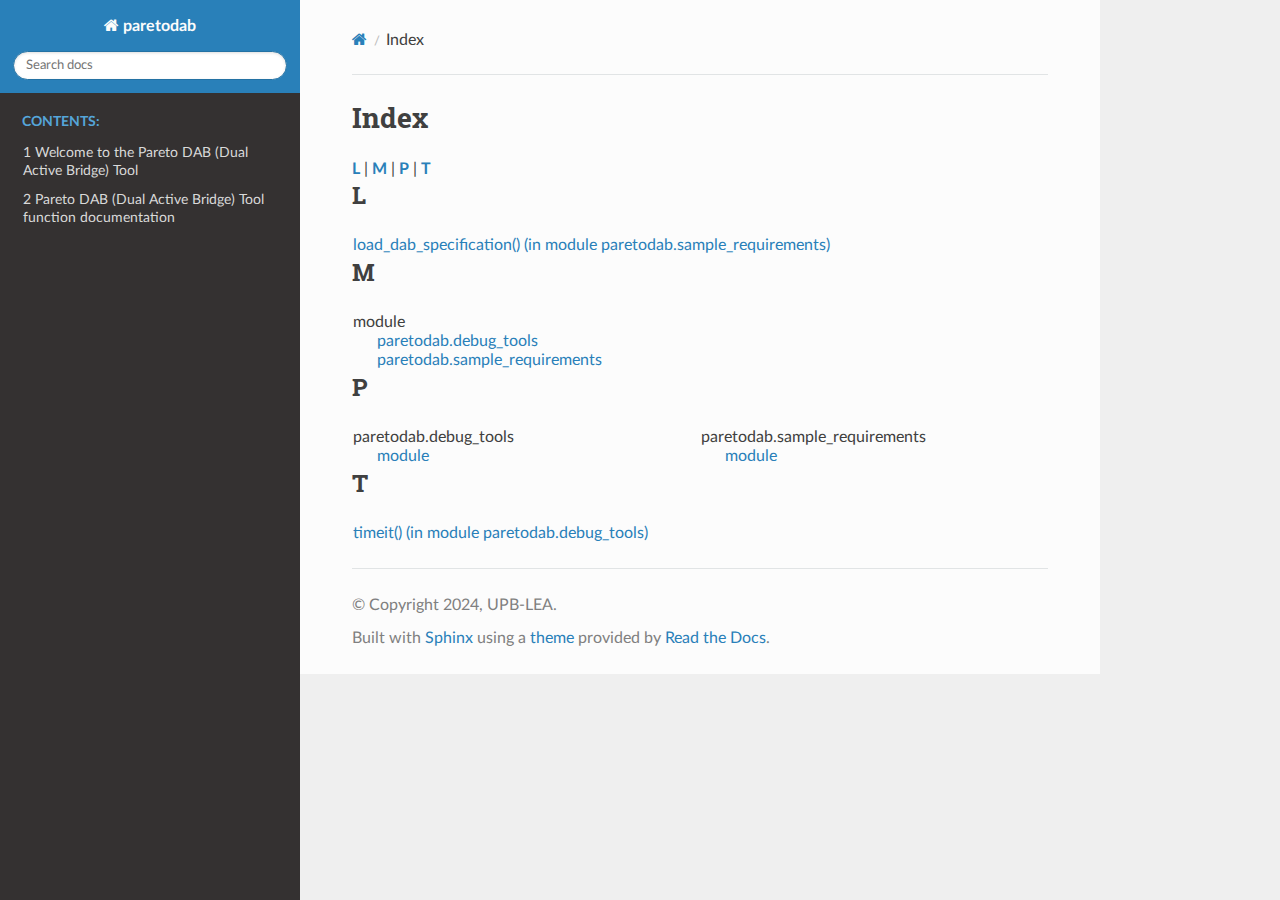
==== genindex.html @ 668c0896 "deploy: 377090805e0fa1c7143193a5ca44aac3f12e166b" ====
<!DOCTYPE html>
<html class="writer-html5" lang="en" data-content_root="./">
<head>
  <meta charset="utf-8" />
  <meta name="viewport" content="width=device-width, initial-scale=1.0" />
  <title>Index &mdash; paretodab 0.1.0 documentation</title>
      <link rel="stylesheet" type="text/css" href="_static/pygments.css?v=80d5e7a1" />
      <link rel="stylesheet" type="text/css" href="_static/css/theme.css?v=19f00094" />

  
  <!--[if lt IE 9]>
    <script src="_static/js/html5shiv.min.js"></script>
  <![endif]-->
  
        <script src="_static/jquery.js?v=5d32c60e"></script>
        <script src="_static/_sphinx_javascript_frameworks_compat.js?v=2cd50e6c"></script>
        <script src="_static/documentation_options.js?v=01f34227"></script>
        <script src="_static/doctools.js?v=9a2dae69"></script>
        <script src="_static/sphinx_highlight.js?v=dc90522c"></script>
    <script src="_static/js/theme.js"></script>
    <link rel="index" title="Index" href="#" />
    <link rel="search" title="Search" href="search.html" /> 
</head>

<body class="wy-body-for-nav"> 
  <div class="wy-grid-for-nav">
    <nav data-toggle="wy-nav-shift" class="wy-nav-side">
      <div class="wy-side-scroll">
        <div class="wy-side-nav-search" >

          
          
          <a href="index.html" class="icon icon-home">
            paretodab
          </a>
<div role="search">
  <form id="rtd-search-form" class="wy-form" action="search.html" method="get">
    <input type="text" name="q" placeholder="Search docs" aria-label="Search docs" />
    <input type="hidden" name="check_keywords" value="yes" />
    <input type="hidden" name="area" value="default" />
  </form>
</div>
        </div><div class="wy-menu wy-menu-vertical" data-spy="affix" role="navigation" aria-label="Navigation menu">
              <p class="caption" role="heading"><span class="caption-text">Contents:</span></p>
<ul>
<li class="toctree-l1"><a class="reference internal" href="intro.html"><span class="sectnum">1 </span>Welcome to the Pareto DAB (Dual Active Bridge) Tool</a></li>
<li class="toctree-l1"><a class="reference internal" href="intro.html#module-paretodab.debug_tools"><span class="sectnum">2 </span>Pareto DAB (Dual Active Bridge) Tool function documentation</a></li>
</ul>

        </div>
      </div>
    </nav>

    <section data-toggle="wy-nav-shift" class="wy-nav-content-wrap"><nav class="wy-nav-top" aria-label="Mobile navigation menu" >
          <i data-toggle="wy-nav-top" class="fa fa-bars"></i>
          <a href="index.html">paretodab</a>
      </nav>

      <div class="wy-nav-content">
        <div class="rst-content">
          <div role="navigation" aria-label="Page navigation">
  <ul class="wy-breadcrumbs">
      <li><a href="index.html" class="icon icon-home" aria-label="Home"></a></li>
      <li class="breadcrumb-item active">Index</li>
      <li class="wy-breadcrumbs-aside">
      </li>
  </ul>
  <hr/>
</div>
          <div role="main" class="document" itemscope="itemscope" itemtype="http://schema.org/Article">
           <div itemprop="articleBody">
             

<h1 id="index">Index</h1>

<div class="genindex-jumpbox">
 <a href="#L"><strong>L</strong></a>
 | <a href="#M"><strong>M</strong></a>
 | <a href="#P"><strong>P</strong></a>
 | <a href="#T"><strong>T</strong></a>
 
</div>
<h2 id="L">L</h2>
<table style="width: 100%" class="indextable genindextable"><tr>
  <td style="width: 33%; vertical-align: top;"><ul>
      <li><a href="intro.html#paretodab.sample_requirements.load_dab_specification">load_dab_specification() (in module paretodab.sample_requirements)</a>
</li>
  </ul></td>
</tr></table>

<h2 id="M">M</h2>
<table style="width: 100%" class="indextable genindextable"><tr>
  <td style="width: 33%; vertical-align: top;"><ul>
      <li>
    module

      <ul>
        <li><a href="intro.html#module-paretodab.debug_tools">paretodab.debug_tools</a>
</li>
        <li><a href="intro.html#module-paretodab.sample_requirements">paretodab.sample_requirements</a>
</li>
      </ul></li>
  </ul></td>
</tr></table>

<h2 id="P">P</h2>
<table style="width: 100%" class="indextable genindextable"><tr>
  <td style="width: 33%; vertical-align: top;"><ul>
      <li>
    paretodab.debug_tools

      <ul>
        <li><a href="intro.html#module-paretodab.debug_tools">module</a>
</li>
      </ul></li>
  </ul></td>
  <td style="width: 33%; vertical-align: top;"><ul>
      <li>
    paretodab.sample_requirements

      <ul>
        <li><a href="intro.html#module-paretodab.sample_requirements">module</a>
</li>
      </ul></li>
  </ul></td>
</tr></table>

<h2 id="T">T</h2>
<table style="width: 100%" class="indextable genindextable"><tr>
  <td style="width: 33%; vertical-align: top;"><ul>
      <li><a href="intro.html#paretodab.debug_tools.timeit">timeit() (in module paretodab.debug_tools)</a>
</li>
  </ul></td>
</tr></table>



           </div>
          </div>
          <footer>

  <hr/>

  <div role="contentinfo">
    <p>&#169; Copyright 2024, UPB-LEA.</p>
  </div>

  Built with <a href="https://www.sphinx-doc.org/">Sphinx</a> using a
    <a href="https://github.com/readthedocs/sphinx_rtd_theme">theme</a>
    provided by <a href="https://readthedocs.org">Read the Docs</a>.
   

</footer>
        </div>
      </div>
    </section>
  </div>
  <script>
      jQuery(function () {
          SphinxRtdTheme.Navigation.enable(true);
      });
  </script> 

</body>
</html>
---- _static/pygments.css ----
pre { line-height: 125%; }
td.linenos .normal { color: inherit; background-color: transparent; padding-left: 5px; padding-right: 5px; }
span.linenos { color: inherit; background-color: transparent; padding-left: 5px; padding-right: 5px; }
td.linenos .special { color: #000000; background-color: #ffffc0; padding-left: 5px; padding-right: 5px; }
span.linenos.special { color: #000000; background-color: #ffffc0; padding-left: 5px; padding-right: 5px; }
.highlight .hll { background-color: #ffffcc }
.highlight { background: #f8f8f8; }
.highlight .c { color: #3D7B7B; font-style: italic } /* Comment */
.highlight .err { border: 1px solid #FF0000 } /* Error */
.highlight .k { color: #008000; font-weight: bold } /* Keyword */
.highlight .o { color: #666666 } /* Operator */
.highlight .ch { color: #3D7B7B; font-style: italic } /* Comment.Hashbang */
.highlight .cm { color: #3D7B7B; font-style: italic } /* Comment.Multiline */
.highlight .cp { color: #9C6500 } /* Comment.Preproc */
.highlight .cpf { color: #3D7B7B; font-style: italic } /* Comment.PreprocFile */
.highlight .c1 { color: #3D7B7B; font-style: italic } /* Comment.Single */
.highlight .cs { color: #3D7B7B; font-style: italic } /* Comment.Special */
.highlight .gd { color: #A00000 } /* Generic.Deleted */
.highlight .ge { font-style: italic } /* Generic.Emph */
.highlight .ges { font-weight: bold; font-style: italic } /* Generic.EmphStrong */
.highlight .gr { color: #E40000 } /* Generic.Error */
.highlight .gh { color: #000080; font-weight: bold } /* Generic.Heading */
.highlight .gi { color: #008400 } /* Generic.Inserted */
.highlight .go { color: #717171 } /* Generic.Output */
.highlight .gp { color: #000080; font-weight: bold } /* Generic.Prompt */
.highlight .gs { font-weight: bold } /* Generic.Strong */
.highlight .gu { color: #800080; font-weight: bold } /* Generic.Subheading */
.highlight .gt { color: #0044DD } /* Generic.Traceback */
.highlight .kc { color: #008000; font-weight: bold } /* Keyword.Constant */
.highlight .kd { color: #008000; font-weight: bold } /* Keyword.Declaration */
.highlight .kn { color: #008000; font-weight: bold } /* Keyword.Namespace */
.highlight .kp { color: #008000 } /* Keyword.Pseudo */
.highlight .kr { color: #008000; font-weight: bold } /* Keyword.Reserved */
.highlight .kt { color: #B00040 } /* Keyword.Type */
.highlight .m { color: #666666 } /* Literal.Number */
.highlight .s { color: #BA2121 } /* Literal.String */
.highlight .na { color: #687822 } /* Name.Attribute */
.highlight .nb { color: #008000 } /* Name.Builtin */
.highlight .nc { color: #0000FF; font-weight: bold } /* Name.Class */
.highlight .no { color: #880000 } /* Name.Constant */
.highlight .nd { color: #AA22FF } /* Name.Decorator */
.highlight .ni { color: #717171; font-weight: bold } /* Name.Entity */
.highlight .ne { color: #CB3F38; font-weight: bold } /* Name.Exception */
.highlight .nf { color: #0000FF } /* Name.Function */
.highlight .nl { color: #767600 } /* Name.Label */
.highlight .nn { color: #0000FF; font-weight: bold } /* Name.Namespace */
.highlight .nt { color: #008000; font-weight: bold } /* Name.Tag */
.highlight .nv { color: #19177C } /* Name.Variable */
.highlight .ow { color: #AA22FF; font-weight: bold } /* Operator.Word */
.highlight .w { color: #bbbbbb } /* Text.Whitespace */
.highlight .mb { color: #666666 } /* Literal.Number.Bin */
.highlight .mf { color: #666666 } /* Literal.Number.Float */
.highlight .mh { color: #666666 } /* Literal.Number.Hex */
.highlight .mi { color: #666666 } /* Literal.Number.Integer */
.highlight .mo { color: #666666 } /* Literal.Number.Oct */
.highlight .sa { color: #BA2121 } /* Literal.String.Affix */
.highlight .sb { color: #BA2121 } /* Literal.String.Backtick */
.highlight .sc { color: #BA2121 } /* Literal.String.Char */
.highlight .dl { color: #BA2121 } /* Literal.String.Delimiter */
.highlight .sd { color: #BA2121; font-style: italic } /* Literal.String.Doc */
.highlight .s2 { color: #BA2121 } /* Literal.String.Double */
.highlight .se { color: #AA5D1F; font-weight: bold } /* Literal.String.Escape */
.highlight .sh { color: #BA2121 } /* Literal.String.Heredoc */
.highlight .si { color: #A45A77; font-weight: bold } /* Literal.String.Interpol */
.highlight .sx { color: #008000 } /* Literal.String.Other */
.highlight .sr { color: #A45A77 } /* Literal.String.Regex */
.highlight .s1 { color: #BA2121 } /* Literal.String.Single */
.highlight .ss { color: #19177C } /* Literal.String.Symbol */
.highlight .bp { color: #008000 } /* Name.Builtin.Pseudo */
.highlight .fm { color: #0000FF } /* Name.Function.Magic */
.highlight .vc { color: #19177C } /* Name.Variable.Class */
.highlight .vg { color: #19177C } /* Name.Variable.Global */
.highlight .vi { color: #19177C } /* Name.Variable.Instance */
.highlight .vm { color: #19177C } /* Name.Variable.Magic */
.highlight .il { color: #666666 } /* Literal.Number.Integer.Long */
---- _static/css/theme.css ----
html{box-sizing:border-box}*,:after,:before{box-sizing:inherit}article,aside,details,figcaption,figure,footer,header,hgroup,nav,section{display:block}audio,canvas,video{display:inline-block;*display:inline;*zoom:1}[hidden],audio:not([controls]){display:none}*{-webkit-box-sizing:border-box;-moz-box-sizing:border-box;box-sizing:border-box}html{font-size:100%;-webkit-text-size-adjust:100%;-ms-text-size-adjust:100%}body{margin:0}a:active,a:hover{outline:0}abbr[title]{border-bottom:1px dotted}b,strong{font-weight:700}blockquote{margin:0}dfn{font-style:italic}ins{background:#ff9;text-decoration:none}ins,mark{color:#000}mark{background:#ff0;font-style:italic;font-weight:700}.rst-content code,.rst-content tt,code,kbd,pre,samp{font-family:monospace,serif;_font-family:courier new,monospace;font-size:1em}pre{white-space:pre}q{quotes:none}q:after,q:before{content:"";content:none}small{font-size:85%}sub,sup{font-size:75%;line-height:0;position:relative;vertical-align:baseline}sup{top:-.5em}sub{bottom:-.25em}dl,ol,ul{margin:0;padding:0;list-style:none;list-style-image:none}li{list-style:none}dd{margin:0}img{border:0;-ms-interpolation-mode:bicubic;vertical-align:middle;max-width:100%}svg:not(:root){overflow:hidden}figure,form{margin:0}label{cursor:pointer}button,input,select,textarea{font-size:100%;margin:0;vertical-align:baseline;*vertical-align:middle}button,input{line-height:normal}button,input[type=button],input[type=reset],input[type=submit]{cursor:pointer;-webkit-appearance:button;*overflow:visible}button[disabled],input[disabled]{cursor:default}input[type=search]{-webkit-appearance:textfield;-moz-box-sizing:content-box;-webkit-box-sizing:content-box;box-sizing:content-box}textarea{resize:vertical}table{border-collapse:collapse;border-spacing:0}td{vertical-align:top}.chromeframe{margin:.2em 0;background:#ccc;color:#000;padding:.2em 0}.ir{display:block;border:0;text-indent:-999em;overflow:hidden;background-color:transparent;background-repeat:no-repeat;text-align:left;direction:ltr;*line-height:0}.ir br{display:none}.hidden{display:none!important;visibility:hidden}.visuallyhidden{border:0;clip:rect(0 0 0 0);height:1px;margin:-1px;overflow:hidden;padding:0;position:absolute;width:1px}.visuallyhidden.focusable:active,.visuallyhidden.focusable:focus{clip:auto;height:auto;margin:0;overflow:visible;position:static;width:auto}.invisible{visibility:hidden}.relative{position:relative}big,small{font-size:100%}@media print{body,html,section{background:none!important}*{box-shadow:none!important;text-shadow:none!important;filter:none!important;-ms-filter:none!important}a,a:visited{text-decoration:underline}.ir a:after,a[href^="#"]:after,a[href^="javascript:"]:after{content:""}blockquote,pre{page-break-inside:avoid}thead{display:table-header-group}img,tr{page-break-inside:avoid}img{max-width:100%!important}@page{margin:.5cm}.rst-content .toctree-wrapper>p.caption,h2,h3,p{orphans:3;widows:3}.rst-content .toctree-wrapper>p.caption,h2,h3{page-break-after:avoid}}.btn,.fa:before,.icon:before,.rst-content .admonition,.rst-content .admonition-title:before,.rst-content .admonition-todo,.rst-content .attention,.rst-content .caution,.rst-content .code-block-caption .headerlink:before,.rst-content .danger,.rst-content .eqno .headerlink:before,.rst-content .error,.rst-content .hint,.rst-content .important,.rst-content .note,.rst-content .seealso,.rst-content .tip,.rst-content .warning,.rst-content code.download span:first-child:before,.rst-content dl dt .headerlink:before,.rst-content h1 .headerlink:before,.rst-content h2 .headerlink:before,.rst-content h3 .headerlink:before,.rst-content h4 .headerlink:before,.rst-content h5 .headerlink:before,.rst-content h6 .headerlink:before,.rst-content p.caption .headerlink:before,.rst-content p .headerlink:before,.rst-content table>caption .headerlink:before,.rst-content tt.download span:first-child:before,.wy-alert,.wy-dropdown .caret:before,.wy-inline-validate.wy-inline-validate-danger .wy-input-context:before,.wy-inline-validate.wy-inline-validate-info .wy-input-context:before,.wy-inline-validate.wy-inline-validate-success .wy-input-context:before,.wy-inline-validate.wy-inline-validate-warning .wy-input-context:before,.wy-menu-vertical li.current>a button.toctree-expand:before,.wy-menu-vertical li.on a button.toctree-expand:before,.wy-menu-vertical li button.toctree-expand:before,input[type=color],input[type=date],input[type=datetime-local],input[type=datetime],input[type=email],input[type=month],input[type=number],input[type=password],input[type=search],input[type=tel],input[type=text],input[type=time],input[type=url],input[type=week],select,textarea{-webkit-font-smoothing:antialiased}.clearfix{*zoom:1}.clearfix:after,.clearfix:before{display:table;content:""}.clearfix:after{clear:both}/*!
 *  Font Awesome 4.7.0 by @davegandy - http://fontawesome.io - @fontawesome
 *  License - http://fontawesome.io/license (Font: SIL OFL 1.1, CSS: MIT License)
 */@font-face{font-family:FontAwesome;src:url(fonts/fontawesome-webfont.eot?674f50d287a8c48dc19ba404d20fe713);src:url(fonts/fontawesome-webfont.eot?674f50d287a8c48dc19ba404d20fe713?#iefix&v=4.7.0) format("embedded-opentype"),url(fonts/fontawesome-webfont.woff2?af7ae505a9eed503f8b8e6982036873e) format("woff2"),url(fonts/fontawesome-webfont.woff?fee66e712a8a08eef5805a46892932ad) format("woff"),url(fonts/fontawesome-webfont.ttf?b06871f281fee6b241d60582ae9369b9) format("truetype"),url(fonts/fontawesome-webfont.svg?912ec66d7572ff821749319396470bde#fontawesomeregular) format("svg");font-weight:400;font-style:normal}.fa,.icon,.rst-content .admonition-title,.rst-content .code-block-caption .headerlink,.rst-content .eqno .headerlink,.rst-content code.download span:first-child,.rst-content dl dt .headerlink,.rst-content h1 .headerlink,.rst-content h2 .headerlink,.rst-content h3 .headerlink,.rst-content h4 .headerlink,.rst-content h5 .headerlink,.rst-content h6 .headerlink,.rst-content p.caption .headerlink,.rst-content p .headerlink,.rst-content table>caption .headerlink,.rst-content tt.download span:first-child,.wy-menu-vertical li.current>a button.toctree-expand,.wy-menu-vertical li.on a button.toctree-expand,.wy-menu-vertical li button.toctree-expand{display:inline-block;font:normal normal normal 14px/1 FontAwesome;font-size:inherit;text-rendering:auto;-webkit-font-smoothing:antialiased;-moz-osx-font-smoothing:grayscale}.fa-lg{font-size:1.33333em;line-height:.75em;vertical-align:-15%}.fa-2x{font-size:2em}.fa-3x{font-size:3em}.fa-4x{font-size:4em}.fa-5x{font-size:5em}.fa-fw{width:1.28571em;text-align:center}.fa-ul{padding-left:0;margin-left:2.14286em;list-style-type:none}.fa-ul>li{position:relative}.fa-li{position:absolute;left:-2.14286em;width:2.14286em;top:.14286em;text-align:center}.fa-li.fa-lg{left:-1.85714em}.fa-border{padding:.2em .25em .15em;border:.08em solid #eee;border-radius:.1em}.fa-pull-left{float:left}.fa-pull-right{float:right}.fa-pull-left.icon,.fa.fa-pull-left,.rst-content .code-block-caption .fa-pull-left.headerlink,.rst-content .eqno .fa-pull-left.headerlink,.rst-content .fa-pull-left.admonition-title,.rst-content code.download span.fa-pull-left:first-child,.rst-content dl dt .fa-pull-left.headerlink,.rst-content h1 .fa-pull-left.headerlink,.rst-content h2 .fa-pull-left.headerlink,.rst-content h3 .fa-pull-left.headerlink,.rst-content h4 .fa-pull-left.headerlink,.rst-content h5 .fa-pull-left.headerlink,.rst-content h6 .fa-pull-left.headerlink,.rst-content p .fa-pull-left.headerlink,.rst-content table>caption .fa-pull-left.headerlink,.rst-content tt.download span.fa-pull-left:first-child,.wy-menu-vertical li.current>a button.fa-pull-left.toctree-expand,.wy-menu-vertical li.on a button.fa-pull-left.toctree-expand,.wy-menu-vertical li button.fa-pull-left.toctree-expand{margin-right:.3em}.fa-pull-right.icon,.fa.fa-pull-right,.rst-content .code-block-caption .fa-pull-right.headerlink,.rst-content .eqno .fa-pull-right.headerlink,.rst-content .fa-pull-right.admonition-title,.rst-content code.download span.fa-pull-right:first-child,.rst-content dl dt .fa-pull-right.headerlink,.rst-content h1 .fa-pull-right.headerlink,.rst-content h2 .fa-pull-right.headerlink,.rst-content h3 .fa-pull-right.headerlink,.rst-content h4 .fa-pull-right.headerlink,.rst-content h5 .fa-pull-right.headerlink,.rst-content h6 .fa-pull-right.headerlink,.rst-content p .fa-pull-right.headerlink,.rst-content table>caption .fa-pull-right.headerlink,.rst-content tt.download span.fa-pull-right:first-child,.wy-menu-vertical li.current>a button.fa-pull-right.toctree-expand,.wy-menu-vertical li.on a button.fa-pull-right.toctree-expand,.wy-menu-vertical li button.fa-pull-right.toctree-expand{margin-left:.3em}.pull-right{float:right}.pull-left{float:left}.fa.pull-left,.pull-left.icon,.rst-content .code-block-caption .pull-left.headerlink,.rst-content .eqno .pull-left.headerlink,.rst-content .pull-left.admonition-title,.rst-content code.download span.pull-left:first-child,.rst-content dl dt .pull-left.headerlink,.rst-content h1 .pull-left.headerlink,.rst-content h2 .pull-left.headerlink,.rst-content h3 .pull-left.headerlink,.rst-content h4 .pull-left.headerlink,.rst-content h5 .pull-left.headerlink,.rst-content h6 .pull-left.headerlink,.rst-content p .pull-left.headerlink,.rst-content table>caption .pull-left.headerlink,.rst-content tt.download span.pull-left:first-child,.wy-menu-vertical li.current>a button.pull-left.toctree-expand,.wy-menu-vertical li.on a button.pull-left.toctree-expand,.wy-menu-vertical li button.pull-left.toctree-expand{margin-right:.3em}.fa.pull-right,.pull-right.icon,.rst-content .code-block-caption .pull-right.headerlink,.rst-content .eqno .pull-right.headerlink,.rst-content .pull-right.admonition-title,.rst-content code.download span.pull-right:first-child,.rst-content dl dt .pull-right.headerlink,.rst-content h1 .pull-right.headerlink,.rst-content h2 .pull-right.headerlink,.rst-content h3 .pull-right.headerlink,.rst-content h4 .pull-right.headerlink,.rst-content h5 .pull-right.headerlink,.rst-content h6 .pull-right.headerlink,.rst-content p .pull-right.headerlink,.rst-content table>caption .pull-right.headerlink,.rst-content tt.download span.pull-right:first-child,.wy-menu-vertical li.current>a button.pull-right.toctree-expand,.wy-menu-vertical li.on a button.pull-right.toctree-expand,.wy-menu-vertical li button.pull-right.toctree-expand{margin-left:.3em}.fa-spin{-webkit-animation:fa-spin 2s linear infinite;animation:fa-spin 2s linear infinite}.fa-pulse{-webkit-animation:fa-spin 1s steps(8) infinite;animation:fa-spin 1s steps(8) infinite}@-webkit-keyframes fa-spin{0%{-webkit-transform:rotate(0deg);transform:rotate(0deg)}to{-webkit-transform:rotate(359deg);transform:rotate(359deg)}}@keyframes fa-spin{0%{-webkit-transform:rotate(0deg);transform:rotate(0deg)}to{-webkit-transform:rotate(359deg);transform:rotate(359deg)}}.fa-rotate-90{-ms-filter:"progid:DXImageTransform.Microsoft.BasicImage(rotation=1)";-webkit-transform:rotate(90deg);-ms-transform:rotate(90deg);transform:rotate(90deg)}.fa-rotate-180{-ms-filter:"progid:DXImageTransform.Microsoft.BasicImage(rotation=2)";-webkit-transform:rotate(180deg);-ms-transform:rotate(180deg);transform:rotate(180deg)}.fa-rotate-270{-ms-filter:"progid:DXImageTransform.Microsoft.BasicImage(rotation=3)";-webkit-transform:rotate(270deg);-ms-transform:rotate(270deg);transform:rotate(270deg)}.fa-flip-horizontal{-ms-filter:"progid:DXImageTransform.Microsoft.BasicImage(rotation=0, mirror=1)";-webkit-transform:scaleX(-1);-ms-transform:scaleX(-1);transform:scaleX(-1)}.fa-flip-vertical{-ms-filter:"progid:DXImageTransform.Microsoft.BasicImage(rotation=2, mirror=1)";-webkit-transform:scaleY(-1);-ms-transform:scaleY(-1);transform:scaleY(-1)}:root .fa-flip-horizontal,:root .fa-flip-vertical,:root .fa-rotate-90,:root .fa-rotate-180,:root .fa-rotate-270{filter:none}.fa-stack{position:relative;display:inline-block;width:2em;height:2em;line-height:2em;vertical-align:middle}.fa-stack-1x,.fa-stack-2x{position:absolute;left:0;width:100%;text-align:center}.fa-stack-1x{line-height:inherit}.fa-stack-2x{font-size:2em}.fa-inverse{color:#fff}.fa-glass:before{content:""}.fa-music:before{content:""}.fa-search:before,.icon-search:before{content:""}.fa-envelope-o:before{content:""}.fa-heart:before{content:""}.fa-star:before{content:""}.fa-star-o:before{content:""}.fa-user:before{content:""}.fa-film:before{content:""}.fa-th-large:before{content:""}.fa-th:before{content:""}.fa-th-list:before{content:""}.fa-check:before{content:""}.fa-close:before,.fa-remove:before,.fa-times:before{content:""}.fa-search-plus:before{content:""}.fa-search-minus:before{content:""}.fa-power-off:before{content:""}.fa-signal:before{content:""}.fa-cog:before,.fa-gear:before{content:""}.fa-trash-o:before{content:""}.fa-home:before,.icon-home:before{content:""}.fa-file-o:before{content:""}.fa-clock-o:before{content:""}.fa-road:before{content:""}.fa-download:before,.rst-content code.download span:first-child:before,.rst-content tt.download span:first-child:before{content:""}.fa-arrow-circle-o-down:before{content:""}.fa-arrow-circle-o-up:before{content:""}.fa-inbox:before{content:""}.fa-play-circle-o:before{content:""}.fa-repeat:before,.fa-rotate-right:before{content:""}.fa-refresh:before{content:""}.fa-list-alt:before{content:""}.fa-lock:before{content:""}.fa-flag:before{content:""}.fa-headphones:before{content:""}.fa-volume-off:before{content:""}.fa-volume-down:before{content:""}.fa-volume-up:before{content:""}.fa-qrcode:before{content:""}.fa-barcode:before{content:""}.fa-tag:before{content:""}.fa-tags:before{content:""}.fa-book:before,.icon-book:before{content:""}.fa-bookmark:before{content:""}.fa-print:before{content:""}.fa-camera:before{content:""}.fa-font:before{content:""}.fa-bold:before{content:""}.fa-italic:before{content:""}.fa-text-height:before{content:""}.fa-text-width:before{content:""}.fa-align-left:before{content:""}.fa-align-center:before{content:""}.fa-align-right:before{content:""}.fa-align-justify:before{content:""}.fa-list:before{content:""}.fa-dedent:before,.fa-outdent:before{content:""}.fa-indent:before{content:""}.fa-video-camera:before{content:""}.fa-image:before,.fa-photo:before,.fa-picture-o:before{content:""}.fa-pencil:before{content:""}.fa-map-marker:before{content:""}.fa-adjust:before{content:""}.fa-tint:before{content:""}.fa-edit:before,.fa-pencil-square-o:before{content:""}.fa-share-square-o:before{content:""}.fa-check-square-o:before{content:""}.fa-arrows:before{content:""}.fa-step-backward:before{content:""}.fa-fast-backward:before{content:""}.fa-backward:before{content:""}.fa-play:before{content:""}.fa-pause:before{content:""}.fa-stop:before{content:""}.fa-forward:before{content:""}.fa-fast-forward:before{content:""}.fa-step-forward:before{content:""}.fa-eject:before{content:""}.fa-chevron-left:before{content:""}.fa-chevron-right:before{content:""}.fa-plus-circle:before{content:""}.fa-minus-circle:before{content:""}.fa-times-circle:before,.wy-inline-validate.wy-inline-validate-danger .wy-input-context:before{content:""}.fa-check-circle:before,.wy-inline-validate.wy-inline-validate-success .wy-input-context:before{content:""}.fa-question-circle:before{content:""}.fa-info-circle:before{content:""}.fa-crosshairs:before{content:""}.fa-times-circle-o:before{content:""}.fa-check-circle-o:before{content:""}.fa-ban:before{content:""}.fa-arrow-left:before{content:""}.fa-arrow-right:before{content:""}.fa-arrow-up:before{content:""}.fa-arrow-down:before{content:""}.fa-mail-forward:before,.fa-share:before{content:""}.fa-expand:before{content:""}.fa-compress:before{content:""}.fa-plus:before{content:""}.fa-minus:before{content:""}.fa-asterisk:before{content:""}.fa-exclamation-circle:before,.rst-content .admonition-title:before,.wy-inline-validate.wy-inline-validate-info .wy-input-context:before,.wy-inline-validate.wy-inline-validate-warning .wy-input-context:before{content:""}.fa-gift:before{content:""}.fa-leaf:before{content:""}.fa-fire:before,.icon-fire:before{content:""}.fa-eye:before{content:""}.fa-eye-slash:before{content:""}.fa-exclamation-triangle:before,.fa-warning:before{content:""}.fa-plane:before{content:""}.fa-calendar:before{content:""}.fa-random:before{content:""}.fa-comment:before{content:""}.fa-magnet:before{content:""}.fa-chevron-up:before{content:""}.fa-chevron-down:before{content:""}.fa-retweet:before{content:""}.fa-shopping-cart:before{content:""}.fa-folder:before{content:""}.fa-folder-open:before{content:""}.fa-arrows-v:before{content:""}.fa-arrows-h:before{content:""}.fa-bar-chart-o:before,.fa-bar-chart:before{content:""}.fa-twitter-square:before{content:""}.fa-facebook-square:before{content:""}.fa-camera-retro:before{content:""}.fa-key:before{content:""}.fa-cogs:before,.fa-gears:before{content:""}.fa-comments:before{content:""}.fa-thumbs-o-up:before{content:""}.fa-thumbs-o-down:before{content:""}.fa-star-half:before{content:""}.fa-heart-o:before{content:""}.fa-sign-out:before{content:""}.fa-linkedin-square:before{content:""}.fa-thumb-tack:before{content:""}.fa-external-link:before{content:""}.fa-sign-in:before{content:""}.fa-trophy:before{content:""}.fa-github-square:before{content:""}.fa-upload:before{content:""}.fa-lemon-o:before{content:""}.fa-phone:before{content:""}.fa-square-o:before{content:""}.fa-bookmark-o:before{content:""}.fa-phone-square:before{content:""}.fa-twitter:before{content:""}.fa-facebook-f:before,.fa-facebook:before{content:""}.fa-github:before,.icon-github:before{content:""}.fa-unlock:before{content:""}.fa-credit-card:before{content:""}.fa-feed:before,.fa-rss:before{content:""}.fa-hdd-o:before{content:""}.fa-bullhorn:before{content:""}.fa-bell:before{content:""}.fa-certificate:before{content:""}.fa-hand-o-right:before{content:""}.fa-hand-o-left:before{content:""}.fa-hand-o-up:before{content:""}.fa-hand-o-down:before{content:""}.fa-arrow-circle-left:before,.icon-circle-arrow-left:before{content:""}.fa-arrow-circle-right:before,.icon-circle-arrow-right:before{content:""}.fa-arrow-circle-up:before{content:""}.fa-arrow-circle-down:before{content:""}.fa-globe:before{content:""}.fa-wrench:before{content:""}.fa-tasks:before{content:""}.fa-filter:before{content:""}.fa-briefcase:before{content:""}.fa-arrows-alt:before{content:""}.fa-group:before,.fa-users:before{content:""}.fa-chain:before,.fa-link:before,.icon-link:before{content:""}.fa-cloud:before{content:""}.fa-flask:before{content:""}.fa-cut:before,.fa-scissors:before{content:""}.fa-copy:before,.fa-files-o:before{content:""}.fa-paperclip:before{content:""}.fa-floppy-o:before,.fa-save:before{content:""}.fa-square:before{content:""}.fa-bars:before,.fa-navicon:before,.fa-reorder:before{content:""}.fa-list-ul:before{content:""}.fa-list-ol:before{content:""}.fa-strikethrough:before{content:""}.fa-underline:before{content:""}.fa-table:before{content:""}.fa-magic:before{content:""}.fa-truck:before{content:""}.fa-pinterest:before{content:""}.fa-pinterest-square:before{content:""}.fa-google-plus-square:before{content:""}.fa-google-plus:before{content:""}.fa-money:before{content:""}.fa-caret-down:before,.icon-caret-down:before,.wy-dropdown .caret:before{content:""}.fa-caret-up:before{content:""}.fa-caret-left:before{content:""}.fa-caret-right:before{content:""}.fa-columns:before{content:""}.fa-sort:before,.fa-unsorted:before{content:""}.fa-sort-desc:before,.fa-sort-down:before{content:""}.fa-sort-asc:before,.fa-sort-up:before{content:""}.fa-envelope:before{content:""}.fa-linkedin:before{content:""}.fa-rotate-left:before,.fa-undo:before{content:""}.fa-gavel:before,.fa-legal:before{content:""}.fa-dashboard:before,.fa-tachometer:before{content:""}.fa-comment-o:before{content:""}.fa-comments-o:before{content:""}.fa-bolt:before,.fa-flash:before{content:""}.fa-sitemap:before{content:""}.fa-umbrella:before{content:""}.fa-clipboard:before,.fa-paste:before{content:""}.fa-lightbulb-o:before{content:""}.fa-exchange:before{content:""}.fa-cloud-download:before{content:""}.fa-cloud-upload:before{content:""}.fa-user-md:before{content:""}.fa-stethoscope:before{content:""}.fa-suitcase:before{content:""}.fa-bell-o:before{content:""}.fa-coffee:before{content:""}.fa-cutlery:before{content:""}.fa-file-text-o:before{content:""}.fa-building-o:before{content:""}.fa-hospital-o:before{content:""}.fa-ambulance:before{content:""}.fa-medkit:before{content:""}.fa-fighter-jet:before{content:""}.fa-beer:before{content:""}.fa-h-square:before{content:""}.fa-plus-square:before{content:""}.fa-angle-double-left:before{content:""}.fa-angle-double-right:before{content:""}.fa-angle-double-up:before{content:""}.fa-angle-double-down:before{content:""}.fa-angle-left:before{content:""}.fa-angle-right:before{content:""}.fa-angle-up:before{content:""}.fa-angle-down:before{content:""}.fa-desktop:before{content:""}.fa-laptop:before{content:""}.fa-tablet:before{content:""}.fa-mobile-phone:before,.fa-mobile:before{content:""}.fa-circle-o:before{content:""}.fa-quote-left:before{content:""}.fa-quote-right:before{content:""}.fa-spinner:before{content:""}.fa-circle:before{content:""}.fa-mail-reply:before,.fa-reply:before{content:""}.fa-github-alt:before{content:""}.fa-folder-o:before{content:""}.fa-folder-open-o:before{content:""}.fa-smile-o:before{content:""}.fa-frown-o:before{content:""}.fa-meh-o:before{content:""}.fa-gamepad:before{content:""}.fa-keyboard-o:before{content:""}.fa-flag-o:before{content:""}.fa-flag-checkered:before{content:""}.fa-terminal:before{content:""}.fa-code:before{content:""}.fa-mail-reply-all:before,.fa-reply-all:before{content:""}.fa-star-half-empty:before,.fa-star-half-full:before,.fa-star-half-o:before{content:""}.fa-location-arrow:before{content:""}.fa-crop:before{content:""}.fa-code-fork:before{content:""}.fa-chain-broken:before,.fa-unlink:before{content:""}.fa-question:before{content:""}.fa-info:before{content:""}.fa-exclamation:before{content:""}.fa-superscript:before{content:""}.fa-subscript:before{content:""}.fa-eraser:before{content:""}.fa-puzzle-piece:before{content:""}.fa-microphone:before{content:""}.fa-microphone-slash:before{content:""}.fa-shield:before{content:""}.fa-calendar-o:before{content:""}.fa-fire-extinguisher:before{content:""}.fa-rocket:before{content:""}.fa-maxcdn:before{content:""}.fa-chevron-circle-left:before{content:""}.fa-chevron-circle-right:before{content:""}.fa-chevron-circle-up:before{content:""}.fa-chevron-circle-down:before{content:""}.fa-html5:before{content:""}.fa-css3:before{content:""}.fa-anchor:before{content:""}.fa-unlock-alt:before{content:""}.fa-bullseye:before{content:""}.fa-ellipsis-h:before{content:""}.fa-ellipsis-v:before{content:""}.fa-rss-square:before{content:""}.fa-play-circle:before{content:""}.fa-ticket:before{content:""}.fa-minus-square:before{content:""}.fa-minus-square-o:before,.wy-menu-vertical li.current>a button.toctree-expand:before,.wy-menu-vertical li.on a button.toctree-expand:before{content:""}.fa-level-up:before{content:""}.fa-level-down:before{content:""}.fa-check-square:before{content:""}.fa-pencil-square:before{content:""}.fa-external-link-square:before{content:""}.fa-share-square:before{content:""}.fa-compass:before{content:""}.fa-caret-square-o-down:before,.fa-toggle-down:before{content:""}.fa-caret-square-o-up:before,.fa-toggle-up:before{content:""}.fa-caret-square-o-right:before,.fa-toggle-right:before{content:""}.fa-eur:before,.fa-euro:before{content:""}.fa-gbp:before{content:""}.fa-dollar:before,.fa-usd:before{content:""}.fa-inr:before,.fa-rupee:before{content:""}.fa-cny:before,.fa-jpy:before,.fa-rmb:before,.fa-yen:before{content:""}.fa-rouble:before,.fa-rub:before,.fa-ruble:before{content:""}.fa-krw:before,.fa-won:before{content:""}.fa-bitcoin:before,.fa-btc:before{content:""}.fa-file:before{content:""}.fa-file-text:before{content:""}.fa-sort-alpha-asc:before{content:""}.fa-sort-alpha-desc:before{content:""}.fa-sort-amount-asc:before{content:""}.fa-sort-amount-desc:before{content:""}.fa-sort-numeric-asc:before{content:""}.fa-sort-numeric-desc:before{content:""}.fa-thumbs-up:before{content:""}.fa-thumbs-down:before{content:""}.fa-youtube-square:before{content:""}.fa-youtube:before{content:""}.fa-xing:before{content:""}.fa-xing-square:before{content:""}.fa-youtube-play:before{content:""}.fa-dropbox:before{content:""}.fa-stack-overflow:before{content:""}.fa-instagram:before{content:""}.fa-flickr:before{content:""}.fa-adn:before{content:""}.fa-bitbucket:before,.icon-bitbucket:before{content:""}.fa-bitbucket-square:before{content:""}.fa-tumblr:before{content:""}.fa-tumblr-square:before{content:""}.fa-long-arrow-down:before{content:""}.fa-long-arrow-up:before{content:""}.fa-long-arrow-left:before{content:""}.fa-long-arrow-right:before{content:""}.fa-apple:before{content:""}.fa-windows:before{content:""}.fa-android:before{content:""}.fa-linux:before{content:""}.fa-dribbble:before{content:""}.fa-skype:before{content:""}.fa-foursquare:before{content:""}.fa-trello:before{content:""}.fa-female:before{content:""}.fa-male:before{content:""}.fa-gittip:before,.fa-gratipay:before{content:""}.fa-sun-o:before{content:""}.fa-moon-o:before{content:""}.fa-archive:before{content:""}.fa-bug:before{content:""}.fa-vk:before{content:""}.fa-weibo:before{content:""}.fa-renren:before{content:""}.fa-pagelines:before{content:""}.fa-stack-exchange:before{content:""}.fa-arrow-circle-o-right:before{content:""}.fa-arrow-circle-o-left:before{content:""}.fa-caret-square-o-left:before,.fa-toggle-left:before{content:""}.fa-dot-circle-o:before{content:""}.fa-wheelchair:before{content:""}.fa-vimeo-square:before{content:""}.fa-try:before,.fa-turkish-lira:before{content:""}.fa-plus-square-o:before,.wy-menu-vertical li button.toctree-expand:before{content:""}.fa-space-shuttle:before{content:""}.fa-slack:before{content:""}.fa-envelope-square:before{content:""}.fa-wordpress:before{content:""}.fa-openid:before{content:""}.fa-bank:before,.fa-institution:before,.fa-university:before{content:""}.fa-graduation-cap:before,.fa-mortar-board:before{content:""}.fa-yahoo:before{content:""}.fa-google:before{content:""}.fa-reddit:before{content:""}.fa-reddit-square:before{content:""}.fa-stumbleupon-circle:before{content:""}.fa-stumbleupon:before{content:""}.fa-delicious:before{content:""}.fa-digg:before{content:""}.fa-pied-piper-pp:before{content:""}.fa-pied-piper-alt:before{content:""}.fa-drupal:before{content:""}.fa-joomla:before{content:""}.fa-language:before{content:""}.fa-fax:before{content:""}.fa-building:before{content:""}.fa-child:before{content:""}.fa-paw:before{content:""}.fa-spoon:before{content:""}.fa-cube:before{content:""}.fa-cubes:before{content:""}.fa-behance:before{content:""}.fa-behance-square:before{content:""}.fa-steam:before{content:""}.fa-steam-square:before{content:""}.fa-recycle:before{content:""}.fa-automobile:before,.fa-car:before{content:""}.fa-cab:before,.fa-taxi:before{content:""}.fa-tree:before{content:""}.fa-spotify:before{content:""}.fa-deviantart:before{content:""}.fa-soundcloud:before{content:""}.fa-database:before{content:""}.fa-file-pdf-o:before{content:""}.fa-file-word-o:before{content:""}.fa-file-excel-o:before{content:""}.fa-file-powerpoint-o:before{content:""}.fa-file-image-o:before,.fa-file-photo-o:before,.fa-file-picture-o:before{content:""}.fa-file-archive-o:before,.fa-file-zip-o:before{content:""}.fa-file-audio-o:before,.fa-file-sound-o:before{content:""}.fa-file-movie-o:before,.fa-file-video-o:before{content:""}.fa-file-code-o:before{content:""}.fa-vine:before{content:""}.fa-codepen:before{content:""}.fa-jsfiddle:before{content:""}.fa-life-bouy:before,.fa-life-buoy:before,.fa-life-ring:before,.fa-life-saver:before,.fa-support:before{content:""}.fa-circle-o-notch:before{content:""}.fa-ra:before,.fa-rebel:before,.fa-resistance:before{content:""}.fa-empire:before,.fa-ge:before{content:""}.fa-git-square:before{content:""}.fa-git:before{content:""}.fa-hacker-news:before,.fa-y-combinator-square:before,.fa-yc-square:before{content:""}.fa-tencent-weibo:before{content:""}.fa-qq:before{content:""}.fa-wechat:before,.fa-weixin:before{content:""}.fa-paper-plane:before,.fa-send:before{content:""}.fa-paper-plane-o:before,.fa-send-o:before{content:""}.fa-history:before{content:""}.fa-circle-thin:before{content:""}.fa-header:before{content:""}.fa-paragraph:before{content:""}.fa-sliders:before{content:""}.fa-share-alt:before{content:""}.fa-share-alt-square:before{content:""}.fa-bomb:before{content:""}.fa-futbol-o:before,.fa-soccer-ball-o:before{content:""}.fa-tty:before{content:""}.fa-binoculars:before{content:""}.fa-plug:before{content:""}.fa-slideshare:before{content:""}.fa-twitch:before{content:""}.fa-yelp:before{content:""}.fa-newspaper-o:before{content:""}.fa-wifi:before{content:""}.fa-calculator:before{content:""}.fa-paypal:before{content:""}.fa-google-wallet:before{content:""}.fa-cc-visa:before{content:""}.fa-cc-mastercard:before{content:""}.fa-cc-discover:before{content:""}.fa-cc-amex:before{content:""}.fa-cc-paypal:before{content:""}.fa-cc-stripe:before{content:""}.fa-bell-slash:before{content:""}.fa-bell-slash-o:before{content:""}.fa-trash:before{content:""}.fa-copyright:before{content:""}.fa-at:before{content:""}.fa-eyedropper:before{content:""}.fa-paint-brush:before{content:""}.fa-birthday-cake:before{content:""}.fa-area-chart:before{content:""}.fa-pie-chart:before{content:""}.fa-line-chart:before{content:""}.fa-lastfm:before{content:""}.fa-lastfm-square:before{content:""}.fa-toggle-off:before{content:""}.fa-toggle-on:before{content:""}.fa-bicycle:before{content:""}.fa-bus:before{content:""}.fa-ioxhost:before{content:""}.fa-angellist:before{content:""}.fa-cc:before{content:""}.fa-ils:before,.fa-shekel:before,.fa-sheqel:before{content:""}.fa-meanpath:before{content:""}.fa-buysellads:before{content:""}.fa-connectdevelop:before{content:""}.fa-dashcube:before{content:""}.fa-forumbee:before{content:""}.fa-leanpub:before{content:""}.fa-sellsy:before{content:""}.fa-shirtsinbulk:before{content:""}.fa-simplybuilt:before{content:""}.fa-skyatlas:before{content:""}.fa-cart-plus:before{content:""}.fa-cart-arrow-down:before{content:""}.fa-diamond:before{content:""}.fa-ship:before{content:""}.fa-user-secret:before{content:""}.fa-motorcycle:before{content:""}.fa-street-view:before{content:""}.fa-heartbeat:before{content:""}.fa-venus:before{content:""}.fa-mars:before{content:""}.fa-mercury:before{content:""}.fa-intersex:before,.fa-transgender:before{content:""}.fa-transgender-alt:before{content:""}.fa-venus-double:before{content:""}.fa-mars-double:before{content:""}.fa-venus-mars:before{content:""}.fa-mars-stroke:before{content:""}.fa-mars-stroke-v:before{content:""}.fa-mars-stroke-h:before{content:""}.fa-neuter:before{content:""}.fa-genderless:before{content:""}.fa-facebook-official:before{content:""}.fa-pinterest-p:before{content:""}.fa-whatsapp:before{content:""}.fa-server:before{content:""}.fa-user-plus:before{content:""}.fa-user-times:before{content:""}.fa-bed:before,.fa-hotel:before{content:""}.fa-viacoin:before{content:""}.fa-train:before{content:""}.fa-subway:before{content:""}.fa-medium:before{content:""}.fa-y-combinator:before,.fa-yc:before{content:""}.fa-optin-monster:before{content:""}.fa-opencart:before{content:""}.fa-expeditedssl:before{content:""}.fa-battery-4:before,.fa-battery-full:before,.fa-battery:before{content:""}.fa-battery-3:before,.fa-battery-three-quarters:before{content:""}.fa-battery-2:before,.fa-battery-half:before{content:""}.fa-battery-1:before,.fa-battery-quarter:before{content:""}.fa-battery-0:before,.fa-battery-empty:before{content:""}.fa-mouse-pointer:before{content:""}.fa-i-cursor:before{content:""}.fa-object-group:before{content:""}.fa-object-ungroup:before{content:""}.fa-sticky-note:before{content:""}.fa-sticky-note-o:before{content:""}.fa-cc-jcb:before{content:""}.fa-cc-diners-club:before{content:""}.fa-clone:before{content:""}.fa-balance-scale:before{content:""}.fa-hourglass-o:before{content:""}.fa-hourglass-1:before,.fa-hourglass-start:before{content:""}.fa-hourglass-2:before,.fa-hourglass-half:before{content:""}.fa-hourglass-3:before,.fa-hourglass-end:before{content:""}.fa-hourglass:before{content:""}.fa-hand-grab-o:before,.fa-hand-rock-o:before{content:""}.fa-hand-paper-o:before,.fa-hand-stop-o:before{content:""}.fa-hand-scissors-o:before{content:""}.fa-hand-lizard-o:before{content:""}.fa-hand-spock-o:before{content:""}.fa-hand-pointer-o:before{content:""}.fa-hand-peace-o:before{content:""}.fa-trademark:before{content:""}.fa-registered:before{content:""}.fa-creative-commons:before{content:""}.fa-gg:before{content:""}.fa-gg-circle:before{content:""}.fa-tripadvisor:before{content:""}.fa-odnoklassniki:before{content:""}.fa-odnoklassniki-square:before{content:""}.fa-get-pocket:before{content:""}.fa-wikipedia-w:before{content:""}.fa-safari:before{content:""}.fa-chrome:before{content:""}.fa-firefox:before{content:""}.fa-opera:before{content:""}.fa-internet-explorer:before{content:""}.fa-television:before,.fa-tv:before{content:""}.fa-contao:before{content:""}.fa-500px:before{content:""}.fa-amazon:before{content:""}.fa-calendar-plus-o:before{content:""}.fa-calendar-minus-o:before{content:""}.fa-calendar-times-o:before{content:""}.fa-calendar-check-o:before{content:""}.fa-industry:before{content:""}.fa-map-pin:before{content:""}.fa-map-signs:before{content:""}.fa-map-o:before{content:""}.fa-map:before{content:""}.fa-commenting:before{content:""}.fa-commenting-o:before{content:""}.fa-houzz:before{content:""}.fa-vimeo:before{content:""}.fa-black-tie:before{content:""}.fa-fonticons:before{content:""}.fa-reddit-alien:before{content:""}.fa-edge:before{content:""}.fa-credit-card-alt:before{content:""}.fa-codiepie:before{content:""}.fa-modx:before{content:""}.fa-fort-awesome:before{content:""}.fa-usb:before{content:""}.fa-product-hunt:before{content:""}.fa-mixcloud:before{content:""}.fa-scribd:before{content:""}.fa-pause-circle:before{content:""}.fa-pause-circle-o:before{content:""}.fa-stop-circle:before{content:""}.fa-stop-circle-o:before{content:""}.fa-shopping-bag:before{content:""}.fa-shopping-basket:before{content:""}.fa-hashtag:before{content:""}.fa-bluetooth:before{content:""}.fa-bluetooth-b:before{content:""}.fa-percent:before{content:""}.fa-gitlab:before,.icon-gitlab:before{content:""}.fa-wpbeginner:before{content:""}.fa-wpforms:before{content:""}.fa-envira:before{content:""}.fa-universal-access:before{content:""}.fa-wheelchair-alt:before{content:""}.fa-question-circle-o:before{content:""}.fa-blind:before{content:""}.fa-audio-description:before{content:""}.fa-volume-control-phone:before{content:""}.fa-braille:before{content:""}.fa-assistive-listening-systems:before{content:""}.fa-american-sign-language-interpreting:before,.fa-asl-interpreting:before{content:""}.fa-deaf:before,.fa-deafness:before,.fa-hard-of-hearing:before{content:""}.fa-glide:before{content:""}.fa-glide-g:before{content:""}.fa-sign-language:before,.fa-signing:before{content:""}.fa-low-vision:before{content:""}.fa-viadeo:before{content:""}.fa-viadeo-square:before{content:""}.fa-snapchat:before{content:""}.fa-snapchat-ghost:before{content:""}.fa-snapchat-square:before{content:""}.fa-pied-piper:before{content:""}.fa-first-order:before{content:""}.fa-yoast:before{content:""}.fa-themeisle:before{content:""}.fa-google-plus-circle:before,.fa-google-plus-official:before{content:""}.fa-fa:before,.fa-font-awesome:before{content:""}.fa-handshake-o:before{content:""}.fa-envelope-open:before{content:""}.fa-envelope-open-o:before{content:""}.fa-linode:before{content:""}.fa-address-book:before{content:""}.fa-address-book-o:before{content:""}.fa-address-card:before,.fa-vcard:before{content:""}.fa-address-card-o:before,.fa-vcard-o:before{content:""}.fa-user-circle:before{content:""}.fa-user-circle-o:before{content:""}.fa-user-o:before{content:""}.fa-id-badge:before{content:""}.fa-drivers-license:before,.fa-id-card:before{content:""}.fa-drivers-license-o:before,.fa-id-card-o:before{content:""}.fa-quora:before{content:""}.fa-free-code-camp:before{content:""}.fa-telegram:before{content:""}.fa-thermometer-4:before,.fa-thermometer-full:before,.fa-thermometer:before{content:""}.fa-thermometer-3:before,.fa-thermometer-three-quarters:before{content:""}.fa-thermometer-2:before,.fa-thermometer-half:before{content:""}.fa-thermometer-1:before,.fa-thermometer-quarter:before{content:""}.fa-thermometer-0:before,.fa-thermometer-empty:before{content:""}.fa-shower:before{content:""}.fa-bath:before,.fa-bathtub:before,.fa-s15:before{content:""}.fa-podcast:before{content:""}.fa-window-maximize:before{content:""}.fa-window-minimize:before{content:""}.fa-window-restore:before{content:""}.fa-times-rectangle:before,.fa-window-close:before{content:""}.fa-times-rectangle-o:before,.fa-window-close-o:before{content:""}.fa-bandcamp:before{content:""}.fa-grav:before{content:""}.fa-etsy:before{content:""}.fa-imdb:before{content:""}.fa-ravelry:before{content:""}.fa-eercast:before{content:""}.fa-microchip:before{content:""}.fa-snowflake-o:before{content:""}.fa-superpowers:before{content:""}.fa-wpexplorer:before{content:""}.fa-meetup:before{content:""}.sr-only{position:absolute;width:1px;height:1px;padding:0;margin:-1px;overflow:hidden;clip:rect(0,0,0,0);border:0}.sr-only-focusable:active,.sr-only-focusable:focus{position:static;width:auto;height:auto;margin:0;overflow:visible;clip:auto}.fa,.icon,.rst-content .admonition-title,.rst-content .code-block-caption .headerlink,.rst-content .eqno .headerlink,.rst-content code.download span:first-child,.rst-content dl dt .headerlink,.rst-content h1 .headerlink,.rst-content h2 .headerlink,.rst-content h3 .headerlink,.rst-content h4 .headerlink,.rst-content h5 .headerlink,.rst-content h6 .headerlink,.rst-content p.caption .headerlink,.rst-content p .headerlink,.rst-content table>caption .headerlink,.rst-content tt.download span:first-child,.wy-dropdown .caret,.wy-inline-validate.wy-inline-validate-danger .wy-input-context,.wy-inline-validate.wy-inline-validate-info .wy-input-context,.wy-inline-validate.wy-inline-validate-success .wy-input-context,.wy-inline-validate.wy-inline-validate-warning .wy-input-context,.wy-menu-vertical li.current>a button.toctree-expand,.wy-menu-vertical li.on a button.toctree-expand,.wy-menu-vertical li button.toctree-expand{font-family:inherit}.fa:before,.icon:before,.rst-content .admonition-title:before,.rst-content .code-block-caption .headerlink:before,.rst-content .eqno .headerlink:before,.rst-content code.download span:first-child:before,.rst-content dl dt .headerlink:before,.rst-content h1 .headerlink:before,.rst-content h2 .headerlink:before,.rst-content h3 .headerlink:before,.rst-content h4 .headerlink:before,.rst-content h5 .headerlink:before,.rst-content h6 .headerlink:before,.rst-content p.caption .headerlink:before,.rst-content p .headerlink:before,.rst-content table>caption .headerlink:before,.rst-content tt.download span:first-child:before,.wy-dropdown .caret:before,.wy-inline-validate.wy-inline-validate-danger .wy-input-context:before,.wy-inline-validate.wy-inline-validate-info .wy-input-context:before,.wy-inline-validate.wy-inline-validate-success .wy-input-context:before,.wy-inline-validate.wy-inline-validate-warning .wy-input-context:before,.wy-menu-vertical li.current>a button.toctree-expand:before,.wy-menu-vertical li.on a button.toctree-expand:before,.wy-menu-vertical li button.toctree-expand:before{font-family:FontAwesome;display:inline-block;font-style:normal;font-weight:400;line-height:1;text-decoration:inherit}.rst-content .code-block-caption a .headerlink,.rst-content .eqno a .headerlink,.rst-content a .admonition-title,.rst-content code.download a span:first-child,.rst-content dl dt a .headerlink,.rst-content h1 a .headerlink,.rst-content h2 a .headerlink,.rst-content h3 a .headerlink,.rst-content h4 a .headerlink,.rst-content h5 a .headerlink,.rst-content h6 a .headerlink,.rst-content p.caption a .headerlink,.rst-content p a .headerlink,.rst-content table>caption a .headerlink,.rst-content tt.download a span:first-child,.wy-menu-vertical li.current>a button.toctree-expand,.wy-menu-vertical li.on a button.toctree-expand,.wy-menu-vertical li a button.toctree-expand,a .fa,a .icon,a .rst-content .admonition-title,a .rst-content .code-block-caption .headerlink,a .rst-content .eqno .headerlink,a .rst-content code.download span:first-child,a .rst-content dl dt .headerlink,a .rst-content h1 .headerlink,a .rst-content h2 .headerlink,a .rst-content h3 .headerlink,a .rst-content h4 .headerlink,a .rst-content h5 .headerlink,a .rst-content h6 .headerlink,a .rst-content p.caption .headerlink,a .rst-content p .headerlink,a .rst-content table>caption .headerlink,a .rst-content tt.download span:first-child,a .wy-menu-vertical li button.toctree-expand{display:inline-block;text-decoration:inherit}.btn .fa,.btn .icon,.btn .rst-content .admonition-title,.btn .rst-content .code-block-caption .headerlink,.btn .rst-content .eqno .headerlink,.btn .rst-content code.download span:first-child,.btn .rst-content dl dt .headerlink,.btn .rst-content h1 .headerlink,.btn .rst-content h2 .headerlink,.btn .rst-content h3 .headerlink,.btn .rst-content h4 .headerlink,.btn .rst-content h5 .headerlink,.btn .rst-content h6 .headerlink,.btn .rst-content p .headerlink,.btn .rst-content table>caption .headerlink,.btn .rst-content tt.download span:first-child,.btn .wy-menu-vertical li.current>a button.toctree-expand,.btn .wy-menu-vertical li.on a button.toctree-expand,.btn .wy-menu-vertical li button.toctree-expand,.nav .fa,.nav .icon,.nav .rst-content .admonition-title,.nav .rst-content .code-block-caption .headerlink,.nav .rst-content .eqno .headerlink,.nav .rst-content code.download span:first-child,.nav .rst-content dl dt .headerlink,.nav .rst-content h1 .headerlink,.nav .rst-content h2 .headerlink,.nav .rst-content h3 .headerlink,.nav .rst-content h4 .headerlink,.nav .rst-content h5 .headerlink,.nav .rst-content h6 .headerlink,.nav .rst-content p .headerlink,.nav .rst-content table>caption .headerlink,.nav .rst-content tt.download span:first-child,.nav .wy-menu-vertical li.current>a button.toctree-expand,.nav .wy-menu-vertical li.on a button.toctree-expand,.nav .wy-menu-vertical li button.toctree-expand,.rst-content .btn .admonition-title,.rst-content .code-block-caption .btn .headerlink,.rst-content .code-block-caption .nav .headerlink,.rst-content .eqno .btn .headerlink,.rst-content .eqno .nav .headerlink,.rst-content .nav .admonition-title,.rst-content code.download .btn span:first-child,.rst-content code.download .nav span:first-child,.rst-content dl dt .btn .headerlink,.rst-content dl dt .nav .headerlink,.rst-content h1 .btn .headerlink,.rst-content h1 .nav .headerlink,.rst-content h2 .btn .headerlink,.rst-content h2 .nav .headerlink,.rst-content h3 .btn .headerlink,.rst-content h3 .nav .headerlink,.rst-content h4 .btn .headerlink,.rst-content h4 .nav .headerlink,.rst-content h5 .btn .headerlink,.rst-content h5 .nav .headerlink,.rst-content h6 .btn .headerlink,.rst-content h6 .nav .headerlink,.rst-content p .btn .headerlink,.rst-content p .nav .headerlink,.rst-content table>caption .btn .headerlink,.rst-content table>caption .nav .headerlink,.rst-content tt.download .btn span:first-child,.rst-content tt.download .nav span:first-child,.wy-menu-vertical li .btn button.toctree-expand,.wy-menu-vertical li.current>a .btn button.toctree-expand,.wy-menu-vertical li.current>a .nav button.toctree-expand,.wy-menu-vertical li .nav button.toctree-expand,.wy-menu-vertical li.on a .btn button.toctree-expand,.wy-menu-vertical li.on a .nav button.toctree-expand{display:inline}.btn .fa-large.icon,.btn .fa.fa-large,.btn .rst-content .code-block-caption .fa-large.headerlink,.btn .rst-content .eqno .fa-large.headerlink,.btn .rst-content .fa-large.admonition-title,.btn .rst-content code.download span.fa-large:first-child,.btn .rst-content dl dt .fa-large.headerlink,.btn .rst-content h1 .fa-large.headerlink,.btn .rst-content h2 .fa-large.headerlink,.btn .rst-content h3 .fa-large.headerlink,.btn .rst-content h4 .fa-large.headerlink,.btn .rst-content h5 .fa-large.headerlink,.btn .rst-content h6 .fa-large.headerlink,.btn .rst-content p .fa-large.headerlink,.btn .rst-content table>caption .fa-large.headerlink,.btn .rst-content tt.download span.fa-large:first-child,.btn .wy-menu-vertical li button.fa-large.toctree-expand,.nav .fa-large.icon,.nav .fa.fa-large,.nav .rst-content .code-block-caption .fa-large.headerlink,.nav .rst-content .eqno .fa-large.headerlink,.nav .rst-content .fa-large.admonition-title,.nav .rst-content code.download span.fa-large:first-child,.nav .rst-content dl dt .fa-large.headerlink,.nav .rst-content h1 .fa-large.headerlink,.nav .rst-content h2 .fa-large.headerlink,.nav .rst-content h3 .fa-large.headerlink,.nav .rst-content h4 .fa-large.headerlink,.nav .rst-content h5 .fa-large.headerlink,.nav .rst-content h6 .fa-large.headerlink,.nav .rst-content p .fa-large.headerlink,.nav .rst-content table>caption .fa-large.headerlink,.nav .rst-content tt.download span.fa-large:first-child,.nav .wy-menu-vertical li button.fa-large.toctree-expand,.rst-content .btn .fa-large.admonition-title,.rst-content .code-block-caption .btn .fa-large.headerlink,.rst-content .code-block-caption .nav .fa-large.headerlink,.rst-content .eqno .btn .fa-large.headerlink,.rst-content .eqno .nav .fa-large.headerlink,.rst-content .nav .fa-large.admonition-title,.rst-content code.download .btn span.fa-large:first-child,.rst-content code.download .nav span.fa-large:first-child,.rst-content dl dt .btn .fa-large.headerlink,.rst-content dl dt .nav .fa-large.headerlink,.rst-content h1 .btn .fa-large.headerlink,.rst-content h1 .nav .fa-large.headerlink,.rst-content h2 .btn .fa-large.headerlink,.rst-content h2 .nav .fa-large.headerlink,.rst-content h3 .btn .fa-large.headerlink,.rst-content h3 .nav .fa-large.headerlink,.rst-content h4 .btn .fa-large.headerlink,.rst-content h4 .nav .fa-large.headerlink,.rst-content h5 .btn .fa-large.headerlink,.rst-content h5 .nav .fa-large.headerlink,.rst-content h6 .btn .fa-large.headerlink,.rst-content h6 .nav .fa-large.headerlink,.rst-content p .btn .fa-large.headerlink,.rst-content p .nav .fa-large.headerlink,.rst-content table>caption .btn .fa-large.headerlink,.rst-content table>caption .nav .fa-large.headerlink,.rst-content tt.download .btn span.fa-large:first-child,.rst-content tt.download .nav span.fa-large:first-child,.wy-menu-vertical li .btn button.fa-large.toctree-expand,.wy-menu-vertical li .nav button.fa-large.toctree-expand{line-height:.9em}.btn .fa-spin.icon,.btn .fa.fa-spin,.btn .rst-content .code-block-caption .fa-spin.headerlink,.btn .rst-content .eqno .fa-spin.headerlink,.btn .rst-content .fa-spin.admonition-title,.btn .rst-content code.download span.fa-spin:first-child,.btn .rst-content dl dt .fa-spin.headerlink,.btn .rst-content h1 .fa-spin.headerlink,.btn .rst-content h2 .fa-spin.headerlink,.btn .rst-content h3 .fa-spin.headerlink,.btn .rst-content h4 .fa-spin.headerlink,.btn .rst-content h5 .fa-spin.headerlink,.btn .rst-content h6 .fa-spin.headerlink,.btn .rst-content p .fa-spin.headerlink,.btn .rst-content table>caption .fa-spin.headerlink,.btn .rst-content tt.download span.fa-spin:first-child,.btn .wy-menu-vertical li button.fa-spin.toctree-expand,.nav .fa-spin.icon,.nav .fa.fa-spin,.nav .rst-content .code-block-caption .fa-spin.headerlink,.nav .rst-content .eqno .fa-spin.headerlink,.nav .rst-content .fa-spin.admonition-title,.nav .rst-content code.download span.fa-spin:first-child,.nav .rst-content dl dt .fa-spin.headerlink,.nav .rst-content h1 .fa-spin.headerlink,.nav .rst-content h2 .fa-spin.headerlink,.nav .rst-content h3 .fa-spin.headerlink,.nav .rst-content h4 .fa-spin.headerlink,.nav .rst-content h5 .fa-spin.headerlink,.nav .rst-content h6 .fa-spin.headerlink,.nav .rst-content p .fa-spin.headerlink,.nav .rst-content table>caption .fa-spin.headerlink,.nav .rst-content tt.download span.fa-spin:first-child,.nav .wy-menu-vertical li button.fa-spin.toctree-expand,.rst-content .btn .fa-spin.admonition-title,.rst-content .code-block-caption .btn .fa-spin.headerlink,.rst-content .code-block-caption .nav .fa-spin.headerlink,.rst-content .eqno .btn .fa-spin.headerlink,.rst-content .eqno .nav .fa-spin.headerlink,.rst-content .nav .fa-spin.admonition-title,.rst-content code.download .btn span.fa-spin:first-child,.rst-content code.download .nav span.fa-spin:first-child,.rst-content dl dt .btn .fa-spin.headerlink,.rst-content dl dt .nav .fa-spin.headerlink,.rst-content h1 .btn .fa-spin.headerlink,.rst-content h1 .nav .fa-spin.headerlink,.rst-content h2 .btn .fa-spin.headerlink,.rst-content h2 .nav .fa-spin.headerlink,.rst-content h3 .btn .fa-spin.headerlink,.rst-content h3 .nav .fa-spin.headerlink,.rst-content h4 .btn .fa-spin.headerlink,.rst-content h4 .nav .fa-spin.headerlink,.rst-content h5 .btn .fa-spin.headerlink,.rst-content h5 .nav .fa-spin.headerlink,.rst-content h6 .btn .fa-spin.headerlink,.rst-content h6 .nav .fa-spin.headerlink,.rst-content p .btn .fa-spin.headerlink,.rst-content p .nav .fa-spin.headerlink,.rst-content table>caption .btn .fa-spin.headerlink,.rst-content table>caption .nav .fa-spin.headerlink,.rst-content tt.download .btn span.fa-spin:first-child,.rst-content tt.download .nav span.fa-spin:first-child,.wy-menu-vertical li .btn button.fa-spin.toctree-expand,.wy-menu-vertical li .nav button.fa-spin.toctree-expand{display:inline-block}.btn.fa:before,.btn.icon:before,.rst-content .btn.admonition-title:before,.rst-content .code-block-caption .btn.headerlink:before,.rst-content .eqno .btn.headerlink:before,.rst-content code.download span.btn:first-child:before,.rst-content dl dt .btn.headerlink:before,.rst-content h1 .btn.headerlink:before,.rst-content h2 .btn.headerlink:before,.rst-content h3 .btn.headerlink:before,.rst-content h4 .btn.headerlink:before,.rst-content h5 .btn.headerlink:before,.rst-content h6 .btn.headerlink:before,.rst-content p .btn.headerlink:before,.rst-content table>caption .btn.headerlink:before,.rst-content tt.download span.btn:first-child:before,.wy-menu-vertical li button.btn.toctree-expand:before{opacity:.5;-webkit-transition:opacity .05s ease-in;-moz-transition:opacity .05s ease-in;transition:opacity .05s ease-in}.btn.fa:hover:before,.btn.icon:hover:before,.rst-content .btn.admonition-title:hover:before,.rst-content .code-block-caption .btn.headerlink:hover:before,.rst-content .eqno .btn.headerlink:hover:before,.rst-content code.download span.btn:first-child:hover:before,.rst-content dl dt .btn.headerlink:hover:before,.rst-content h1 .btn.headerlink:hover:before,.rst-content h2 .btn.headerlink:hover:before,.rst-content h3 .btn.headerlink:hover:before,.rst-content h4 .btn.headerlink:hover:before,.rst-content h5 .btn.headerlink:hover:before,.rst-content h6 .btn.headerlink:hover:before,.rst-content p .btn.headerlink:hover:before,.rst-content table>caption .btn.headerlink:hover:before,.rst-content tt.download span.btn:first-child:hover:before,.wy-menu-vertical li button.btn.toctree-expand:hover:before{opacity:1}.btn-mini .fa:before,.btn-mini .icon:before,.btn-mini .rst-content .admonition-title:before,.btn-mini .rst-content .code-block-caption .headerlink:before,.btn-mini .rst-content .eqno .headerlink:before,.btn-mini .rst-content code.download span:first-child:before,.btn-mini .rst-content dl dt .headerlink:before,.btn-mini .rst-content h1 .headerlink:before,.btn-mini .rst-content h2 .headerlink:before,.btn-mini .rst-content h3 .headerlink:before,.btn-mini .rst-content h4 .headerlink:before,.btn-mini .rst-content h5 .headerlink:before,.btn-mini .rst-content h6 .headerlink:before,.btn-mini .rst-content p .headerlink:before,.btn-mini .rst-content table>caption .headerlink:before,.btn-mini .rst-content tt.download span:first-child:before,.btn-mini .wy-menu-vertical li button.toctree-expand:before,.rst-content .btn-mini .admonition-title:before,.rst-content .code-block-caption .btn-mini .headerlink:before,.rst-content .eqno .btn-mini .headerlink:before,.rst-content code.download .btn-mini span:first-child:before,.rst-content dl dt .btn-mini .headerlink:before,.rst-content h1 .btn-mini .headerlink:before,.rst-content h2 .btn-mini .headerlink:before,.rst-content h3 .btn-mini .headerlink:before,.rst-content h4 .btn-mini .headerlink:before,.rst-content h5 .btn-mini .headerlink:before,.rst-content h6 .btn-mini .headerlink:before,.rst-content p .btn-mini .headerlink:before,.rst-content table>caption .btn-mini .headerlink:before,.rst-content tt.download .btn-mini span:first-child:before,.wy-menu-vertical li .btn-mini button.toctree-expand:before{font-size:14px;vertical-align:-15%}.rst-content .admonition,.rst-content .admonition-todo,.rst-content .attention,.rst-content .caution,.rst-content .danger,.rst-content .error,.rst-content .hint,.rst-content .important,.rst-content .note,.rst-content .seealso,.rst-content .tip,.rst-content .warning,.wy-alert{padding:12px;line-height:24px;margin-bottom:24px;background:#e7f2fa}.rst-content .admonition-title,.wy-alert-title{font-weight:700;display:block;color:#fff;background:#6ab0de;padding:6px 12px;margin:-12px -12px 12px}.rst-content .danger,.rst-content .error,.rst-content .wy-alert-danger.admonition,.rst-content .wy-alert-danger.admonition-todo,.rst-content .wy-alert-danger.attention,.rst-content .wy-alert-danger.caution,.rst-content .wy-alert-danger.hint,.rst-content .wy-alert-danger.important,.rst-content .wy-alert-danger.note,.rst-content .wy-alert-danger.seealso,.rst-content .wy-alert-danger.tip,.rst-content .wy-alert-danger.warning,.wy-alert.wy-alert-danger{background:#fdf3f2}.rst-content .danger .admonition-title,.rst-content .danger .wy-alert-title,.rst-content .error .admonition-title,.rst-content .error .wy-alert-title,.rst-content .wy-alert-danger.admonition-todo .admonition-title,.rst-content .wy-alert-danger.admonition-todo .wy-alert-title,.rst-content .wy-alert-danger.admonition .admonition-title,.rst-content .wy-alert-danger.admonition .wy-alert-title,.rst-content .wy-alert-danger.attention .admonition-title,.rst-content .wy-alert-danger.attention .wy-alert-title,.rst-content .wy-alert-danger.caution .admonition-title,.rst-content .wy-alert-danger.caution .wy-alert-title,.rst-content .wy-alert-danger.hint .admonition-title,.rst-content .wy-alert-danger.hint .wy-alert-title,.rst-content .wy-alert-danger.important .admonition-title,.rst-content .wy-alert-danger.important .wy-alert-title,.rst-content .wy-alert-danger.note .admonition-title,.rst-content .wy-alert-danger.note .wy-alert-title,.rst-content .wy-alert-danger.seealso .admonition-title,.rst-content .wy-alert-danger.seealso .wy-alert-title,.rst-content .wy-alert-danger.tip .admonition-title,.rst-content .wy-alert-danger.tip .wy-alert-title,.rst-content .wy-alert-danger.warning .admonition-title,.rst-content .wy-alert-danger.warning .wy-alert-title,.rst-content .wy-alert.wy-alert-danger .admonition-title,.wy-alert.wy-alert-danger .rst-content .admonition-title,.wy-alert.wy-alert-danger .wy-alert-title{background:#f29f97}.rst-content .admonition-todo,.rst-content .attention,.rst-content .caution,.rst-content .warning,.rst-content .wy-alert-warning.admonition,.rst-content .wy-alert-warning.danger,.rst-content .wy-alert-warning.error,.rst-content .wy-alert-warning.hint,.rst-content .wy-alert-warning.important,.rst-content .wy-alert-warning.note,.rst-content .wy-alert-warning.seealso,.rst-content .wy-alert-warning.tip,.wy-alert.wy-alert-warning{background:#ffedcc}.rst-content .admonition-todo .admonition-title,.rst-content .admonition-todo .wy-alert-title,.rst-content .attention .admonition-title,.rst-content .attention .wy-alert-title,.rst-content .caution .admonition-title,.rst-content .caution .wy-alert-title,.rst-content .warning .admonition-title,.rst-content .warning .wy-alert-title,.rst-content .wy-alert-warning.admonition .admonition-title,.rst-content .wy-alert-warning.admonition .wy-alert-title,.rst-content .wy-alert-warning.danger .admonition-title,.rst-content .wy-alert-warning.danger .wy-alert-title,.rst-content .wy-alert-warning.error .admonition-title,.rst-content .wy-alert-warning.error .wy-alert-title,.rst-content .wy-alert-warning.hint .admonition-title,.rst-content .wy-alert-warning.hint .wy-alert-title,.rst-content .wy-alert-warning.important .admonition-title,.rst-content .wy-alert-warning.important .wy-alert-title,.rst-content .wy-alert-warning.note .admonition-title,.rst-content .wy-alert-warning.note .wy-alert-title,.rst-content .wy-alert-warning.seealso .admonition-title,.rst-content .wy-alert-warning.seealso .wy-alert-title,.rst-content .wy-alert-warning.tip .admonition-title,.rst-content .wy-alert-warning.tip .wy-alert-title,.rst-content .wy-alert.wy-alert-warning .admonition-title,.wy-alert.wy-alert-warning .rst-content .admonition-title,.wy-alert.wy-alert-warning .wy-alert-title{background:#f0b37e}.rst-content .note,.rst-content .seealso,.rst-content .wy-alert-info.admonition,.rst-content .wy-alert-info.admonition-todo,.rst-content .wy-alert-info.attention,.rst-content .wy-alert-info.caution,.rst-content .wy-alert-info.danger,.rst-content .wy-alert-info.error,.rst-content .wy-alert-info.hint,.rst-content .wy-alert-info.important,.rst-content .wy-alert-info.tip,.rst-content .wy-alert-info.warning,.wy-alert.wy-alert-info{background:#e7f2fa}.rst-content .note .admonition-title,.rst-content .note .wy-alert-title,.rst-content .seealso .admonition-title,.rst-content .seealso .wy-alert-title,.rst-content .wy-alert-info.admonition-todo .admonition-title,.rst-content .wy-alert-info.admonition-todo .wy-alert-title,.rst-content .wy-alert-info.admonition .admonition-title,.rst-content .wy-alert-info.admonition .wy-alert-title,.rst-content .wy-alert-info.attention .admonition-title,.rst-content .wy-alert-info.attention .wy-alert-title,.rst-content .wy-alert-info.caution .admonition-title,.rst-content .wy-alert-info.caution .wy-alert-title,.rst-content .wy-alert-info.danger .admonition-title,.rst-content .wy-alert-info.danger .wy-alert-title,.rst-content .wy-alert-info.error .admonition-title,.rst-content .wy-alert-info.error .wy-alert-title,.rst-content .wy-alert-info.hint .admonition-title,.rst-content .wy-alert-info.hint .wy-alert-title,.rst-content .wy-alert-info.important .admonition-title,.rst-content .wy-alert-info.important .wy-alert-title,.rst-content .wy-alert-info.tip .admonition-title,.rst-content .wy-alert-info.tip .wy-alert-title,.rst-content .wy-alert-info.warning .admonition-title,.rst-content .wy-alert-info.warning .wy-alert-title,.rst-content .wy-alert.wy-alert-info .admonition-title,.wy-alert.wy-alert-info .rst-content .admonition-title,.wy-alert.wy-alert-info .wy-alert-title{background:#6ab0de}.rst-content .hint,.rst-content .important,.rst-content .tip,.rst-content .wy-alert-success.admonition,.rst-content .wy-alert-success.admonition-todo,.rst-content .wy-alert-success.attention,.rst-content .wy-alert-success.caution,.rst-content .wy-alert-success.danger,.rst-content .wy-alert-success.error,.rst-content .wy-alert-success.note,.rst-content .wy-alert-success.seealso,.rst-content .wy-alert-success.warning,.wy-alert.wy-alert-success{background:#dbfaf4}.rst-content .hint .admonition-title,.rst-content .hint .wy-alert-title,.rst-content .important .admonition-title,.rst-content .important .wy-alert-title,.rst-content .tip .admonition-title,.rst-content .tip .wy-alert-title,.rst-content .wy-alert-success.admonition-todo .admonition-title,.rst-content .wy-alert-success.admonition-todo .wy-alert-title,.rst-content .wy-alert-success.admonition .admonition-title,.rst-content .wy-alert-success.admonition .wy-alert-title,.rst-content .wy-alert-success.attention .admonition-title,.rst-content .wy-alert-success.attention .wy-alert-title,.rst-content .wy-alert-success.caution .admonition-title,.rst-content .wy-alert-success.caution .wy-alert-title,.rst-content .wy-alert-success.danger .admonition-title,.rst-content .wy-alert-success.danger .wy-alert-title,.rst-content .wy-alert-success.error .admonition-title,.rst-content .wy-alert-success.error .wy-alert-title,.rst-content .wy-alert-success.note .admonition-title,.rst-content .wy-alert-success.note .wy-alert-title,.rst-content .wy-alert-success.seealso .admonition-title,.rst-content .wy-alert-success.seealso .wy-alert-title,.rst-content .wy-alert-success.warning .admonition-title,.rst-content .wy-alert-success.warning .wy-alert-title,.rst-content .wy-alert.wy-alert-success .admonition-title,.wy-alert.wy-alert-success .rst-content .admonition-title,.wy-alert.wy-alert-success .wy-alert-title{background:#1abc9c}.rst-content .wy-alert-neutral.admonition,.rst-content .wy-alert-neutral.admonition-todo,.rst-content .wy-alert-neutral.attention,.rst-content .wy-alert-neutral.caution,.rst-content .wy-alert-neutral.danger,.rst-content .wy-alert-neutral.error,.rst-content .wy-alert-neutral.hint,.rst-content .wy-alert-neutral.important,.rst-content .wy-alert-neutral.note,.rst-content .wy-alert-neutral.seealso,.rst-content .wy-alert-neutral.tip,.rst-content .wy-alert-neutral.warning,.wy-alert.wy-alert-neutral{background:#f3f6f6}.rst-content .wy-alert-neutral.admonition-todo .admonition-title,.rst-content .wy-alert-neutral.admonition-todo .wy-alert-title,.rst-content .wy-alert-neutral.admonition .admonition-title,.rst-content .wy-alert-neutral.admonition .wy-alert-title,.rst-content .wy-alert-neutral.attention .admonition-title,.rst-content .wy-alert-neutral.attention .wy-alert-title,.rst-content .wy-alert-neutral.caution .admonition-title,.rst-content .wy-alert-neutral.caution .wy-alert-title,.rst-content .wy-alert-neutral.danger .admonition-title,.rst-content .wy-alert-neutral.danger .wy-alert-title,.rst-content .wy-alert-neutral.error .admonition-title,.rst-content .wy-alert-neutral.error .wy-alert-title,.rst-content .wy-alert-neutral.hint .admonition-title,.rst-content .wy-alert-neutral.hint .wy-alert-title,.rst-content .wy-alert-neutral.important .admonition-title,.rst-content .wy-alert-neutral.important .wy-alert-title,.rst-content .wy-alert-neutral.note .admonition-title,.rst-content .wy-alert-neutral.note .wy-alert-title,.rst-content .wy-alert-neutral.seealso .admonition-title,.rst-content .wy-alert-neutral.seealso .wy-alert-title,.rst-content .wy-alert-neutral.tip .admonition-title,.rst-content .wy-alert-neutral.tip .wy-alert-title,.rst-content .wy-alert-neutral.warning .admonition-title,.rst-content .wy-alert-neutral.warning .wy-alert-title,.rst-content .wy-alert.wy-alert-neutral .admonition-title,.wy-alert.wy-alert-neutral .rst-content .admonition-title,.wy-alert.wy-alert-neutral .wy-alert-title{color:#404040;background:#e1e4e5}.rst-content .wy-alert-neutral.admonition-todo a,.rst-content .wy-alert-neutral.admonition a,.rst-content .wy-alert-neutral.attention a,.rst-content .wy-alert-neutral.caution a,.rst-content .wy-alert-neutral.danger a,.rst-content .wy-alert-neutral.error a,.rst-content .wy-alert-neutral.hint a,.rst-content .wy-alert-neutral.important a,.rst-content .wy-alert-neutral.note a,.rst-content .wy-alert-neutral.seealso a,.rst-content .wy-alert-neutral.tip a,.rst-content .wy-alert-neutral.warning a,.wy-alert.wy-alert-neutral a{color:#2980b9}.rst-content .admonition-todo p:last-child,.rst-content .admonition p:last-child,.rst-content .attention p:last-child,.rst-content .caution p:last-child,.rst-content .danger p:last-child,.rst-content .error p:last-child,.rst-content .hint p:last-child,.rst-content .important p:last-child,.rst-content .note p:last-child,.rst-content .seealso p:last-child,.rst-content .tip p:last-child,.rst-content .warning p:last-child,.wy-alert p:last-child{margin-bottom:0}.wy-tray-container{position:fixed;bottom:0;left:0;z-index:600}.wy-tray-container li{display:block;width:300px;background:transparent;color:#fff;text-align:center;box-shadow:0 5px 5px 0 rgba(0,0,0,.1);padding:0 24px;min-width:20%;opacity:0;height:0;line-height:56px;overflow:hidden;-webkit-transition:all .3s ease-in;-moz-transition:all .3s ease-in;transition:all .3s ease-in}.wy-tray-container li.wy-tray-item-success{background:#27ae60}.wy-tray-container li.wy-tray-item-info{background:#2980b9}.wy-tray-container li.wy-tray-item-warning{background:#e67e22}.wy-tray-container li.wy-tray-item-danger{background:#e74c3c}.wy-tray-container li.on{opacity:1;height:56px}@media screen and (max-width:768px){.wy-tray-container{bottom:auto;top:0;width:100%}.wy-tray-container li{width:100%}}button{font-size:100%;margin:0;vertical-align:baseline;*vertical-align:middle;cursor:pointer;line-height:normal;-webkit-appearance:button;*overflow:visible}button::-moz-focus-inner,input::-moz-focus-inner{border:0;padding:0}button[disabled]{cursor:default}.btn{display:inline-block;border-radius:2px;line-height:normal;white-space:nowrap;text-align:center;cursor:pointer;font-size:100%;padding:6px 12px 8px;color:#fff;border:1px solid rgba(0,0,0,.1);background-color:#27ae60;text-decoration:none;font-weight:400;font-family:Lato,proxima-nova,Helvetica Neue,Arial,sans-serif;box-shadow:inset 0 1px 2px -1px hsla(0,0%,100%,.5),inset 0 -2px 0 0 rgba(0,0,0,.1);outline-none:false;vertical-align:middle;*display:inline;zoom:1;-webkit-user-drag:none;-webkit-user-select:none;-moz-user-select:none;-ms-user-select:none;user-select:none;-webkit-transition:all .1s linear;-moz-transition:all .1s linear;transition:all .1s linear}.btn-hover{background:#2e8ece;color:#fff}.btn:hover{background:#2cc36b;color:#fff}.btn:focus{background:#2cc36b;outline:0}.btn:active{box-shadow:inset 0 -1px 0 0 rgba(0,0,0,.05),inset 0 2px 0 0 rgba(0,0,0,.1);padding:8px 12px 6px}.btn:visited{color:#fff}.btn-disabled,.btn-disabled:active,.btn-disabled:focus,.btn-disabled:hover,.btn:disabled{background-image:none;filter:progid:DXImageTransform.Microsoft.gradient(enabled = false);filter:alpha(opacity=40);opacity:.4;cursor:not-allowed;box-shadow:none}.btn::-moz-focus-inner{padding:0;border:0}.btn-small{font-size:80%}.btn-info{background-color:#2980b9!important}.btn-info:hover{background-color:#2e8ece!important}.btn-neutral{background-color:#f3f6f6!important;color:#404040!important}.btn-neutral:hover{background-color:#e5ebeb!important;color:#404040}.btn-neutral:visited{color:#404040!important}.btn-success{background-color:#27ae60!important}.btn-success:hover{background-color:#295!important}.btn-danger{background-color:#e74c3c!important}.btn-danger:hover{background-color:#ea6153!important}.btn-warning{background-color:#e67e22!important}.btn-warning:hover{background-color:#e98b39!important}.btn-invert{background-color:#222}.btn-invert:hover{background-color:#2f2f2f!important}.btn-link{background-color:transparent!important;color:#2980b9;box-shadow:none;border-color:transparent!important}.btn-link:active,.btn-link:hover{background-color:transparent!important;color:#409ad5!important;box-shadow:none}.btn-link:visited{color:#9b59b6}.wy-btn-group .btn,.wy-control .btn{vertical-align:middle}.wy-btn-group{margin-bottom:24px;*zoom:1}.wy-btn-group:after,.wy-btn-group:before{display:table;content:""}.wy-btn-group:after{clear:both}.wy-dropdown{position:relative;display:inline-block}.wy-dropdown-active .wy-dropdown-menu{display:block}.wy-dropdown-menu{position:absolute;left:0;display:none;float:left;top:100%;min-width:100%;background:#fcfcfc;z-index:100;border:1px solid #cfd7dd;box-shadow:0 2px 2px 0 rgba(0,0,0,.1);padding:12px}.wy-dropdown-menu>dd>a{display:block;clear:both;color:#404040;white-space:nowrap;font-size:90%;padding:0 12px;cursor:pointer}.wy-dropdown-menu>dd>a:hover{background:#2980b9;color:#fff}.wy-dropdown-menu>dd.divider{border-top:1px solid #cfd7dd;margin:6px 0}.wy-dropdown-menu>dd.search{padding-bottom:12px}.wy-dropdown-menu>dd.search input[type=search]{width:100%}.wy-dropdown-menu>dd.call-to-action{background:#e3e3e3;text-transform:uppercase;font-weight:500;font-size:80%}.wy-dropdown-menu>dd.call-to-action:hover{background:#e3e3e3}.wy-dropdown-menu>dd.call-to-action .btn{color:#fff}.wy-dropdown.wy-dropdown-up .wy-dropdown-menu{bottom:100%;top:auto;left:auto;right:0}.wy-dropdown.wy-dropdown-bubble .wy-dropdown-menu{background:#fcfcfc;margin-top:2px}.wy-dropdown.wy-dropdown-bubble .wy-dropdown-menu a{padding:6px 12px}.wy-dropdown.wy-dropdown-bubble .wy-dropdown-menu a:hover{background:#2980b9;color:#fff}.wy-dropdown.wy-dropdown-left .wy-dropdown-menu{right:0;left:auto;text-align:right}.wy-dropdown-arrow:before{content:" ";border-bottom:5px solid #f5f5f5;border-left:5px solid transparent;border-right:5px solid transparent;position:absolute;display:block;top:-4px;left:50%;margin-left:-3px}.wy-dropdown-arrow.wy-dropdown-arrow-left:before{left:11px}.wy-form-stacked select{display:block}.wy-form-aligned .wy-help-inline,.wy-form-aligned input,.wy-form-aligned label,.wy-form-aligned select,.wy-form-aligned textarea{display:inline-block;*display:inline;*zoom:1;vertical-align:middle}.wy-form-aligned .wy-control-group>label{display:inline-block;vertical-align:middle;width:10em;margin:6px 12px 0 0;float:left}.wy-form-aligned .wy-control{float:left}.wy-form-aligned .wy-control label{display:block}.wy-form-aligned .wy-control select{margin-top:6px}fieldset{margin:0}fieldset,legend{border:0;padding:0}legend{width:100%;white-space:normal;margin-bottom:24px;font-size:150%;*margin-left:-7px}label,legend{display:block}label{margin:0 0 .3125em;color:#333;font-size:90%}input,select,textarea{font-size:100%;margin:0;vertical-align:baseline;*vertical-align:middle}.wy-control-group{margin-bottom:24px;max-width:1200px;margin-left:auto;margin-right:auto;*zoom:1}.wy-control-group:after,.wy-control-group:before{display:table;content:""}.wy-control-group:after{clear:both}.wy-control-group.wy-control-group-required>label:after{content:" *";color:#e74c3c}.wy-control-group .wy-form-full,.wy-control-group .wy-form-halves,.wy-control-group .wy-form-thirds{padding-bottom:12px}.wy-control-group .wy-form-full input[type=color],.wy-control-group .wy-form-full input[type=date],.wy-control-group .wy-form-full input[type=datetime-local],.wy-control-group .wy-form-full input[type=datetime],.wy-control-group .wy-form-full input[type=email],.wy-control-group .wy-form-full input[type=month],.wy-control-group .wy-form-full input[type=number],.wy-control-group .wy-form-full input[type=password],.wy-control-group .wy-form-full input[type=search],.wy-control-group .wy-form-full input[type=tel],.wy-control-group .wy-form-full input[type=text],.wy-control-group .wy-form-full input[type=time],.wy-control-group .wy-form-full input[type=url],.wy-control-group .wy-form-full input[type=week],.wy-control-group .wy-form-full select,.wy-control-group .wy-form-halves input[type=color],.wy-control-group .wy-form-halves input[type=date],.wy-control-group .wy-form-halves input[type=datetime-local],.wy-control-group .wy-form-halves input[type=datetime],.wy-control-group .wy-form-halves input[type=email],.wy-control-group .wy-form-halves input[type=month],.wy-control-group .wy-form-halves input[type=number],.wy-control-group .wy-form-halves input[type=password],.wy-control-group .wy-form-halves input[type=search],.wy-control-group .wy-form-halves input[type=tel],.wy-control-group .wy-form-halves input[type=text],.wy-control-group .wy-form-halves input[type=time],.wy-control-group .wy-form-halves input[type=url],.wy-control-group .wy-form-halves input[type=week],.wy-control-group .wy-form-halves select,.wy-control-group .wy-form-thirds input[type=color],.wy-control-group .wy-form-thirds input[type=date],.wy-control-group .wy-form-thirds input[type=datetime-local],.wy-control-group .wy-form-thirds input[type=datetime],.wy-control-group .wy-form-thirds input[type=email],.wy-control-group .wy-form-thirds input[type=month],.wy-control-group .wy-form-thirds input[type=number],.wy-control-group .wy-form-thirds input[type=password],.wy-control-group .wy-form-thirds input[type=search],.wy-control-group .wy-form-thirds input[type=tel],.wy-control-group .wy-form-thirds input[type=text],.wy-control-group .wy-form-thirds input[type=time],.wy-control-group .wy-form-thirds input[type=url],.wy-control-group .wy-form-thirds input[type=week],.wy-control-group .wy-form-thirds select{width:100%}.wy-control-group .wy-form-full{float:left;display:block;width:100%;margin-right:0}.wy-control-group .wy-form-full:last-child{margin-right:0}.wy-control-group .wy-form-halves{float:left;display:block;margin-right:2.35765%;width:48.82117%}.wy-control-group .wy-form-halves:last-child,.wy-control-group .wy-form-halves:nth-of-type(2n){margin-right:0}.wy-control-group .wy-form-halves:nth-of-type(odd){clear:left}.wy-control-group .wy-form-thirds{float:left;display:block;margin-right:2.35765%;width:31.76157%}.wy-control-group .wy-form-thirds:last-child,.wy-control-group .wy-form-thirds:nth-of-type(3n){margin-right:0}.wy-control-group .wy-form-thirds:nth-of-type(3n+1){clear:left}.wy-control-group.wy-control-group-no-input .wy-control,.wy-control-no-input{margin:6px 0 0;font-size:90%}.wy-control-no-input{display:inline-block}.wy-control-group.fluid-input input[type=color],.wy-control-group.fluid-input input[type=date],.wy-control-group.fluid-input input[type=datetime-local],.wy-control-group.fluid-input input[type=datetime],.wy-control-group.fluid-input input[type=email],.wy-control-group.fluid-input input[type=month],.wy-control-group.fluid-input input[type=number],.wy-control-group.fluid-input input[type=password],.wy-control-group.fluid-input input[type=search],.wy-control-group.fluid-input input[type=tel],.wy-control-group.fluid-input input[type=text],.wy-control-group.fluid-input input[type=time],.wy-control-group.fluid-input input[type=url],.wy-control-group.fluid-input input[type=week]{width:100%}.wy-form-message-inline{padding-left:.3em;color:#666;font-size:90%}.wy-form-message{display:block;color:#999;font-size:70%;margin-top:.3125em;font-style:italic}.wy-form-message p{font-size:inherit;font-style:italic;margin-bottom:6px}.wy-form-message p:last-child{margin-bottom:0}input{line-height:normal}input[type=button],input[type=reset],input[type=submit]{-webkit-appearance:button;cursor:pointer;font-family:Lato,proxima-nova,Helvetica Neue,Arial,sans-serif;*overflow:visible}input[type=color],input[type=date],input[type=datetime-local],input[type=datetime],input[type=email],input[type=month],input[type=number],input[type=password],input[type=search],input[type=tel],input[type=text],input[type=time],input[type=url],input[type=week]{-webkit-appearance:none;padding:6px;display:inline-block;border:1px solid #ccc;font-size:80%;font-family:Lato,proxima-nova,Helvetica Neue,Arial,sans-serif;box-shadow:inset 0 1px 3px #ddd;border-radius:0;-webkit-transition:border .3s linear;-moz-transition:border .3s linear;transition:border .3s linear}input[type=datetime-local]{padding:.34375em .625em}input[disabled]{cursor:default}input[type=checkbox],input[type=radio]{padding:0;margin-right:.3125em;*height:13px;*width:13px}input[type=checkbox],input[type=radio],input[type=search]{-webkit-box-sizing:border-box;-moz-box-sizing:border-box;box-sizing:border-box}input[type=search]::-webkit-search-cancel-button,input[type=search]::-webkit-search-decoration{-webkit-appearance:none}input[type=color]:focus,input[type=date]:focus,input[type=datetime-local]:focus,input[type=datetime]:focus,input[type=email]:focus,input[type=month]:focus,input[type=number]:focus,input[type=password]:focus,input[type=search]:focus,input[type=tel]:focus,input[type=text]:focus,input[type=time]:focus,input[type=url]:focus,input[type=week]:focus{outline:0;outline:thin dotted\9;border-color:#333}input.no-focus:focus{border-color:#ccc!important}input[type=checkbox]:focus,input[type=file]:focus,input[type=radio]:focus{outline:thin dotted #333;outline:1px auto #129fea}input[type=color][disabled],input[type=date][disabled],input[type=datetime-local][disabled],input[type=datetime][disabled],input[type=email][disabled],input[type=month][disabled],input[type=number][disabled],input[type=password][disabled],input[type=search][disabled],input[type=tel][disabled],input[type=text][disabled],input[type=time][disabled],input[type=url][disabled],input[type=week][disabled]{cursor:not-allowed;background-color:#fafafa}input:focus:invalid,select:focus:invalid,textarea:focus:invalid{color:#e74c3c;border:1px solid #e74c3c}input:focus:invalid:focus,select:focus:invalid:focus,textarea:focus:invalid:focus{border-color:#e74c3c}input[type=checkbox]:focus:invalid:focus,input[type=file]:focus:invalid:focus,input[type=radio]:focus:invalid:focus{outline-color:#e74c3c}input.wy-input-large{padding:12px;font-size:100%}textarea{overflow:auto;vertical-align:top;width:100%;font-family:Lato,proxima-nova,Helvetica Neue,Arial,sans-serif}select,textarea{padding:.5em .625em;display:inline-block;border:1px solid #ccc;font-size:80%;box-shadow:inset 0 1px 3px #ddd;-webkit-transition:border .3s linear;-moz-transition:border .3s linear;transition:border .3s linear}select{border:1px solid #ccc;background-color:#fff}select[multiple]{height:auto}select:focus,textarea:focus{outline:0}input[readonly],select[disabled],select[readonly],textarea[disabled],textarea[readonly]{cursor:not-allowed;background-color:#fafafa}input[type=checkbox][disabled],input[type=radio][disabled]{cursor:not-allowed}.wy-checkbox,.wy-radio{margin:6px 0;color:#404040;display:block}.wy-checkbox input,.wy-radio input{vertical-align:baseline}.wy-form-message-inline{display:inline-block;*display:inline;*zoom:1;vertical-align:middle}.wy-input-prefix,.wy-input-suffix{white-space:nowrap;padding:6px}.wy-input-prefix .wy-input-context,.wy-input-suffix .wy-input-context{line-height:27px;padding:0 8px;display:inline-block;font-size:80%;background-color:#f3f6f6;border:1px solid #ccc;color:#999}.wy-input-suffix .wy-input-context{border-left:0}.wy-input-prefix .wy-input-context{border-right:0}.wy-switch{position:relative;display:block;height:24px;margin-top:12px;cursor:pointer}.wy-switch:before{left:0;top:0;width:36px;height:12px;background:#ccc}.wy-switch:after,.wy-switch:before{position:absolute;content:"";display:block;border-radius:4px;-webkit-transition:all .2s ease-in-out;-moz-transition:all .2s ease-in-out;transition:all .2s ease-in-out}.wy-switch:after{width:18px;height:18px;background:#999;left:-3px;top:-3px}.wy-switch span{position:absolute;left:48px;display:block;font-size:12px;color:#ccc;line-height:1}.wy-switch.active:before{background:#1e8449}.wy-switch.active:after{left:24px;background:#27ae60}.wy-switch.disabled{cursor:not-allowed;opacity:.8}.wy-control-group.wy-control-group-error .wy-form-message,.wy-control-group.wy-control-group-error>label{color:#e74c3c}.wy-control-group.wy-control-group-error input[type=color],.wy-control-group.wy-control-group-error input[type=date],.wy-control-group.wy-control-group-error input[type=datetime-local],.wy-control-group.wy-control-group-error input[type=datetime],.wy-control-group.wy-control-group-error input[type=email],.wy-control-group.wy-control-group-error input[type=month],.wy-control-group.wy-control-group-error input[type=number],.wy-control-group.wy-control-group-error input[type=password],.wy-control-group.wy-control-group-error input[type=search],.wy-control-group.wy-control-group-error input[type=tel],.wy-control-group.wy-control-group-error input[type=text],.wy-control-group.wy-control-group-error input[type=time],.wy-control-group.wy-control-group-error input[type=url],.wy-control-group.wy-control-group-error input[type=week],.wy-control-group.wy-control-group-error textarea{border:1px solid #e74c3c}.wy-inline-validate{white-space:nowrap}.wy-inline-validate .wy-input-context{padding:.5em .625em;display:inline-block;font-size:80%}.wy-inline-validate.wy-inline-validate-success .wy-input-context{color:#27ae60}.wy-inline-validate.wy-inline-validate-danger .wy-input-context{color:#e74c3c}.wy-inline-validate.wy-inline-validate-warning .wy-input-context{color:#e67e22}.wy-inline-validate.wy-inline-validate-info .wy-input-context{color:#2980b9}.rotate-90{-webkit-transform:rotate(90deg);-moz-transform:rotate(90deg);-ms-transform:rotate(90deg);-o-transform:rotate(90deg);transform:rotate(90deg)}.rotate-180{-webkit-transform:rotate(180deg);-moz-transform:rotate(180deg);-ms-transform:rotate(180deg);-o-transform:rotate(180deg);transform:rotate(180deg)}.rotate-270{-webkit-transform:rotate(270deg);-moz-transform:rotate(270deg);-ms-transform:rotate(270deg);-o-transform:rotate(270deg);transform:rotate(270deg)}.mirror{-webkit-transform:scaleX(-1);-moz-transform:scaleX(-1);-ms-transform:scaleX(-1);-o-transform:scaleX(-1);transform:scaleX(-1)}.mirror.rotate-90{-webkit-transform:scaleX(-1) rotate(90deg);-moz-transform:scaleX(-1) rotate(90deg);-ms-transform:scaleX(-1) rotate(90deg);-o-transform:scaleX(-1) rotate(90deg);transform:scaleX(-1) rotate(90deg)}.mirror.rotate-180{-webkit-transform:scaleX(-1) rotate(180deg);-moz-transform:scaleX(-1) rotate(180deg);-ms-transform:scaleX(-1) rotate(180deg);-o-transform:scaleX(-1) rotate(180deg);transform:scaleX(-1) rotate(180deg)}.mirror.rotate-270{-webkit-transform:scaleX(-1) rotate(270deg);-moz-transform:scaleX(-1) rotate(270deg);-ms-transform:scaleX(-1) rotate(270deg);-o-transform:scaleX(-1) rotate(270deg);transform:scaleX(-1) rotate(270deg)}@media only screen and (max-width:480px){.wy-form button[type=submit]{margin:.7em 0 0}.wy-form input[type=color],.wy-form input[type=date],.wy-form input[type=datetime-local],.wy-form input[type=datetime],.wy-form input[type=email],.wy-form input[type=month],.wy-form input[type=number],.wy-form input[type=password],.wy-form input[type=search],.wy-form input[type=tel],.wy-form input[type=text],.wy-form input[type=time],.wy-form input[type=url],.wy-form input[type=week],.wy-form label{margin-bottom:.3em;display:block}.wy-form input[type=color],.wy-form input[type=date],.wy-form input[type=datetime-local],.wy-form input[type=datetime],.wy-form input[type=email],.wy-form input[type=month],.wy-form input[type=number],.wy-form input[type=password],.wy-form input[type=search],.wy-form input[type=tel],.wy-form input[type=time],.wy-form input[type=url],.wy-form input[type=week]{margin-bottom:0}.wy-form-aligned .wy-control-group label{margin-bottom:.3em;text-align:left;display:block;width:100%}.wy-form-aligned .wy-control{margin:1.5em 0 0}.wy-form-message,.wy-form-message-inline,.wy-form .wy-help-inline{display:block;font-size:80%;padding:6px 0}}@media screen and (max-width:768px){.tablet-hide{display:none}}@media screen and (max-width:480px){.mobile-hide{display:none}}.float-left{float:left}.float-right{float:right}.full-width{width:100%}.rst-content table.docutils,.rst-content table.field-list,.wy-table{border-collapse:collapse;border-spacing:0;empty-cells:show;margin-bottom:24px}.rst-content table.docutils caption,.rst-content table.field-list caption,.wy-table caption{color:#000;font:italic 85%/1 arial,sans-serif;padding:1em 0;text-align:center}.rst-content table.docutils td,.rst-content table.docutils th,.rst-content table.field-list td,.rst-content table.field-list th,.wy-table td,.wy-table th{font-size:90%;margin:0;overflow:visible;padding:8px 16px}.rst-content table.docutils td:first-child,.rst-content table.docutils th:first-child,.rst-content table.field-list td:first-child,.rst-content table.field-list th:first-child,.wy-table td:first-child,.wy-table th:first-child{border-left-width:0}.rst-content table.docutils thead,.rst-content table.field-list thead,.wy-table thead{color:#000;text-align:left;vertical-align:bottom;white-space:nowrap}.rst-content table.docutils thead th,.rst-content table.field-list thead th,.wy-table thead th{font-weight:700;border-bottom:2px solid #e1e4e5}.rst-content table.docutils td,.rst-content table.field-list td,.wy-table td{background-color:transparent;vertical-align:middle}.rst-content table.docutils td p,.rst-content table.field-list td p,.wy-table td p{line-height:18px}.rst-content table.docutils td p:last-child,.rst-content table.field-list td p:last-child,.wy-table td p:last-child{margin-bottom:0}.rst-content table.docutils .wy-table-cell-min,.rst-content table.field-list .wy-table-cell-min,.wy-table .wy-table-cell-min{width:1%;padding-right:0}.rst-content table.docutils .wy-table-cell-min input[type=checkbox],.rst-content table.field-list .wy-table-cell-min input[type=checkbox],.wy-table .wy-table-cell-min input[type=checkbox]{margin:0}.wy-table-secondary{color:grey;font-size:90%}.wy-table-tertiary{color:grey;font-size:80%}.rst-content table.docutils:not(.field-list) tr:nth-child(2n-1) td,.wy-table-backed,.wy-table-odd td,.wy-table-striped tr:nth-child(2n-1) td{background-color:#f3f6f6}.rst-content table.docutils,.wy-table-bordered-all{border:1px solid #e1e4e5}.rst-content table.docutils td,.wy-table-bordered-all td{border-bottom:1px solid #e1e4e5;border-left:1px solid #e1e4e5}.rst-content table.docutils tbody>tr:last-child td,.wy-table-bordered-all tbody>tr:last-child td{border-bottom-width:0}.wy-table-bordered{border:1px solid #e1e4e5}.wy-table-bordered-rows td{border-bottom:1px solid #e1e4e5}.wy-table-bordered-rows tbody>tr:last-child td{border-bottom-width:0}.wy-table-horizontal td,.wy-table-horizontal th{border-width:0 0 1px;border-bottom:1px solid #e1e4e5}.wy-table-horizontal tbody>tr:last-child td{border-bottom-width:0}.wy-table-responsive{margin-bottom:24px;max-width:100%;overflow:auto}.wy-table-responsive table{margin-bottom:0!important}.wy-table-responsive table td,.wy-table-responsive table th{white-space:nowrap}a{color:#2980b9;text-decoration:none;cursor:pointer}a:hover{color:#3091d1}a:visited{color:#9b59b6}html{height:100%}body,html{overflow-x:hidden}body{font-family:Lato,proxima-nova,Helvetica Neue,Arial,sans-serif;font-weight:400;color:#404040;min-height:100%;background:#edf0f2}.wy-text-left{text-align:left}.wy-text-center{text-align:center}.wy-text-right{text-align:right}.wy-text-large{font-size:120%}.wy-text-normal{font-size:100%}.wy-text-small,small{font-size:80%}.wy-text-strike{text-decoration:line-through}.wy-text-warning{color:#e67e22!important}a.wy-text-warning:hover{color:#eb9950!important}.wy-text-info{color:#2980b9!important}a.wy-text-info:hover{color:#409ad5!important}.wy-text-success{color:#27ae60!important}a.wy-text-success:hover{color:#36d278!important}.wy-text-danger{color:#e74c3c!important}a.wy-text-danger:hover{color:#ed7669!important}.wy-text-neutral{color:#404040!important}a.wy-text-neutral:hover{color:#595959!important}.rst-content .toctree-wrapper>p.caption,h1,h2,h3,h4,h5,h6,legend{margin-top:0;font-weight:700;font-family:Roboto Slab,ff-tisa-web-pro,Georgia,Arial,sans-serif}p{line-height:24px;font-size:16px;margin:0 0 24px}h1{font-size:175%}.rst-content .toctree-wrapper>p.caption,h2{font-size:150%}h3{font-size:125%}h4{font-size:115%}h5{font-size:110%}h6{font-size:100%}hr{display:block;height:1px;border:0;border-top:1px solid #e1e4e5;margin:24px 0;padding:0}.rst-content code,.rst-content tt,code{white-space:nowrap;max-width:100%;background:#fff;border:1px solid #e1e4e5;font-size:75%;padding:0 5px;font-family:SFMono-Regular,Menlo,Monaco,Consolas,Liberation Mono,Courier New,Courier,monospace;color:#e74c3c;overflow-x:auto}.rst-content tt.code-large,code.code-large{font-size:90%}.rst-content .section ul,.rst-content .toctree-wrapper ul,.rst-content section ul,.wy-plain-list-disc,article ul{list-style:disc;line-height:24px;margin-bottom:24px}.rst-content .section ul li,.rst-content .toctree-wrapper ul li,.rst-content section ul li,.wy-plain-list-disc li,article ul li{list-style:disc;margin-left:24px}.rst-content .section ul li p:last-child,.rst-content .section ul li ul,.rst-content .toctree-wrapper ul li p:last-child,.rst-content .toctree-wrapper ul li ul,.rst-content section ul li p:last-child,.rst-content section ul li ul,.wy-plain-list-disc li p:last-child,.wy-plain-list-disc li ul,article ul li p:last-child,article ul li ul{margin-bottom:0}.rst-content .section ul li li,.rst-content .toctree-wrapper ul li li,.rst-content section ul li li,.wy-plain-list-disc li li,article ul li li{list-style:circle}.rst-content .section ul li li li,.rst-content .toctree-wrapper ul li li li,.rst-content section ul li li li,.wy-plain-list-disc li li li,article ul li li li{list-style:square}.rst-content .section ul li ol li,.rst-content .toctree-wrapper ul li ol li,.rst-content section ul li ol li,.wy-plain-list-disc li ol li,article ul li ol li{list-style:decimal}.rst-content .section ol,.rst-content .section ol.arabic,.rst-content .toctree-wrapper ol,.rst-content .toctree-wrapper ol.arabic,.rst-content section ol,.rst-content section ol.arabic,.wy-plain-list-decimal,article ol{list-style:decimal;line-height:24px;margin-bottom:24px}.rst-content .section ol.arabic li,.rst-content .section ol li,.rst-content .toctree-wrapper ol.arabic li,.rst-content .toctree-wrapper ol li,.rst-content section ol.arabic li,.rst-content section ol li,.wy-plain-list-decimal li,article ol li{list-style:decimal;margin-left:24px}.rst-content .section ol.arabic li ul,.rst-content .section ol li p:last-child,.rst-content .section ol li ul,.rst-content .toctree-wrapper ol.arabic li ul,.rst-content .toctree-wrapper ol li p:last-child,.rst-content .toctree-wrapper ol li ul,.rst-content section ol.arabic li ul,.rst-content section ol li p:last-child,.rst-content section ol li ul,.wy-plain-list-decimal li p:last-child,.wy-plain-list-decimal li ul,article ol li p:last-child,article ol li ul{margin-bottom:0}.rst-content .section ol.arabic li ul li,.rst-content .section ol li ul li,.rst-content .toctree-wrapper ol.arabic li ul li,.rst-content .toctree-wrapper ol li ul li,.rst-content section ol.arabic li ul li,.rst-content section ol li ul li,.wy-plain-list-decimal li ul li,article ol li ul li{list-style:disc}.wy-breadcrumbs{*zoom:1}.wy-breadcrumbs:after,.wy-breadcrumbs:before{display:table;content:""}.wy-breadcrumbs:after{clear:both}.wy-breadcrumbs>li{display:inline-block;padding-top:5px}.wy-breadcrumbs>li.wy-breadcrumbs-aside{float:right}.rst-content .wy-breadcrumbs>li code,.rst-content .wy-breadcrumbs>li tt,.wy-breadcrumbs>li .rst-content tt,.wy-breadcrumbs>li code{all:inherit;color:inherit}.breadcrumb-item:before{content:"/";color:#bbb;font-size:13px;padding:0 6px 0 3px}.wy-breadcrumbs-extra{margin-bottom:0;color:#b3b3b3;font-size:80%;display:inline-block}@media screen and (max-width:480px){.wy-breadcrumbs-extra,.wy-breadcrumbs li.wy-breadcrumbs-aside{display:none}}@media print{.wy-breadcrumbs li.wy-breadcrumbs-aside{display:none}}html{font-size:16px}.wy-affix{position:fixed;top:1.618em}.wy-menu a:hover{text-decoration:none}.wy-menu-horiz{*zoom:1}.wy-menu-horiz:after,.wy-menu-horiz:before{display:table;content:""}.wy-menu-horiz:after{clear:both}.wy-menu-horiz li,.wy-menu-horiz ul{display:inline-block}.wy-menu-horiz li:hover{background:hsla(0,0%,100%,.1)}.wy-menu-horiz li.divide-left{border-left:1px solid #404040}.wy-menu-horiz li.divide-right{border-right:1px solid #404040}.wy-menu-horiz a{height:32px;display:inline-block;line-height:32px;padding:0 16px}.wy-menu-vertical{width:300px}.wy-menu-vertical header,.wy-menu-vertical p.caption{color:#55a5d9;height:32px;line-height:32px;padding:0 1.618em;margin:12px 0 0;display:block;font-weight:700;text-transform:uppercase;font-size:85%;white-space:nowrap}.wy-menu-vertical ul{margin-bottom:0}.wy-menu-vertical li.divide-top{border-top:1px solid #404040}.wy-menu-vertical li.divide-bottom{border-bottom:1px solid #404040}.wy-menu-vertical li.current{background:#e3e3e3}.wy-menu-vertical li.current a{color:grey;border-right:1px solid #c9c9c9;padding:.4045em 2.427em}.wy-menu-vertical li.current a:hover{background:#d6d6d6}.rst-content .wy-menu-vertical li tt,.wy-menu-vertical li .rst-content tt,.wy-menu-vertical li code{border:none;background:inherit;color:inherit;padding-left:0;padding-right:0}.wy-menu-vertical li button.toctree-expand{display:block;float:left;margin-left:-1.2em;line-height:18px;color:#4d4d4d;border:none;background:none;padding:0}.wy-menu-vertical li.current>a,.wy-menu-vertical li.on a{color:#404040;font-weight:700;position:relative;background:#fcfcfc;border:none;padding:.4045em 1.618em}.wy-menu-vertical li.current>a:hover,.wy-menu-vertical li.on a:hover{background:#fcfcfc}.wy-menu-vertical li.current>a:hover button.toctree-expand,.wy-menu-vertical li.on a:hover button.toctree-expand{color:grey}.wy-menu-vertical li.current>a button.toctree-expand,.wy-menu-vertical li.on a button.toctree-expand{display:block;line-height:18px;color:#333}.wy-menu-vertical li.toctree-l1.current>a{border-bottom:1px solid #c9c9c9;border-top:1px solid #c9c9c9}.wy-menu-vertical .toctree-l1.current .toctree-l2>ul,.wy-menu-vertical .toctree-l2.current .toctree-l3>ul,.wy-menu-vertical .toctree-l3.current .toctree-l4>ul,.wy-menu-vertical .toctree-l4.current .toctree-l5>ul,.wy-menu-vertical .toctree-l5.current .toctree-l6>ul,.wy-menu-vertical .toctree-l6.current .toctree-l7>ul,.wy-menu-vertical .toctree-l7.current .toctree-l8>ul,.wy-menu-vertical .toctree-l8.current .toctree-l9>ul,.wy-menu-vertical .toctree-l9.current .toctree-l10>ul,.wy-menu-vertical .toctree-l10.current .toctree-l11>ul{display:none}.wy-menu-vertical .toctree-l1.current .current.toctree-l2>ul,.wy-menu-vertical .toctree-l2.current .current.toctree-l3>ul,.wy-menu-vertical .toctree-l3.current .current.toctree-l4>ul,.wy-menu-vertical .toctree-l4.current .current.toctree-l5>ul,.wy-menu-vertical .toctree-l5.current .current.toctree-l6>ul,.wy-menu-vertical .toctree-l6.current .current.toctree-l7>ul,.wy-menu-vertical .toctree-l7.current .current.toctree-l8>ul,.wy-menu-vertical .toctree-l8.current .current.toctree-l9>ul,.wy-menu-vertical .toctree-l9.current .current.toctree-l10>ul,.wy-menu-vertical .toctree-l10.current .current.toctree-l11>ul{display:block}.wy-menu-vertical li.toctree-l3,.wy-menu-vertical li.toctree-l4{font-size:.9em}.wy-menu-vertical li.toctree-l2 a,.wy-menu-vertical li.toctree-l3 a,.wy-menu-vertical li.toctree-l4 a,.wy-menu-vertical li.toctree-l5 a,.wy-menu-vertical li.toctree-l6 a,.wy-menu-vertical li.toctree-l7 a,.wy-menu-vertical li.toctree-l8 a,.wy-menu-vertical li.toctree-l9 a,.wy-menu-vertical li.toctree-l10 a{color:#404040}.wy-menu-vertical li.toctree-l2 a:hover button.toctree-expand,.wy-menu-vertical li.toctree-l3 a:hover button.toctree-expand,.wy-menu-vertical li.toctree-l4 a:hover button.toctree-expand,.wy-menu-vertical li.toctree-l5 a:hover button.toctree-expand,.wy-menu-vertical li.toctree-l6 a:hover button.toctree-expand,.wy-menu-vertical li.toctree-l7 a:hover button.toctree-expand,.wy-menu-vertical li.toctree-l8 a:hover button.toctree-expand,.wy-menu-vertical li.toctree-l9 a:hover button.toctree-expand,.wy-menu-vertical li.toctree-l10 a:hover button.toctree-expand{color:grey}.wy-menu-vertical li.toctree-l2.current li.toctree-l3>a,.wy-menu-vertical li.toctree-l3.current li.toctree-l4>a,.wy-menu-vertical li.toctree-l4.current li.toctree-l5>a,.wy-menu-vertical li.toctree-l5.current li.toctree-l6>a,.wy-menu-vertical li.toctree-l6.current li.toctree-l7>a,.wy-menu-vertical li.toctree-l7.current li.toctree-l8>a,.wy-menu-vertical li.toctree-l8.current li.toctree-l9>a,.wy-menu-vertical li.toctree-l9.current li.toctree-l10>a,.wy-menu-vertical li.toctree-l10.current li.toctree-l11>a{display:block}.wy-menu-vertical li.toctree-l2.current>a{padding:.4045em 2.427em}.wy-menu-vertical li.toctree-l2.current li.toctree-l3>a{padding:.4045em 1.618em .4045em 4.045em}.wy-menu-vertical li.toctree-l3.current>a{padding:.4045em 4.045em}.wy-menu-vertical li.toctree-l3.current li.toctree-l4>a{padding:.4045em 1.618em .4045em 5.663em}.wy-menu-vertical li.toctree-l4.current>a{padding:.4045em 5.663em}.wy-menu-vertical li.toctree-l4.current li.toctree-l5>a{padding:.4045em 1.618em .4045em 7.281em}.wy-menu-vertical li.toctree-l5.current>a{padding:.4045em 7.281em}.wy-menu-vertical li.toctree-l5.current li.toctree-l6>a{padding:.4045em 1.618em .4045em 8.899em}.wy-menu-vertical li.toctree-l6.current>a{padding:.4045em 8.899em}.wy-menu-vertical li.toctree-l6.current li.toctree-l7>a{padding:.4045em 1.618em .4045em 10.517em}.wy-menu-vertical li.toctree-l7.current>a{padding:.4045em 10.517em}.wy-menu-vertical li.toctree-l7.current li.toctree-l8>a{padding:.4045em 1.618em .4045em 12.135em}.wy-menu-vertical li.toctree-l8.current>a{padding:.4045em 12.135em}.wy-menu-vertical li.toctree-l8.current li.toctree-l9>a{padding:.4045em 1.618em .4045em 13.753em}.wy-menu-vertical li.toctree-l9.current>a{padding:.4045em 13.753em}.wy-menu-vertical li.toctree-l9.current li.toctree-l10>a{padding:.4045em 1.618em .4045em 15.371em}.wy-menu-vertical li.toctree-l10.current>a{padding:.4045em 15.371em}.wy-menu-vertical li.toctree-l10.current li.toctree-l11>a{padding:.4045em 1.618em .4045em 16.989em}.wy-menu-vertical li.toctree-l2.current>a,.wy-menu-vertical li.toctree-l2.current li.toctree-l3>a{background:#c9c9c9}.wy-menu-vertical li.toctree-l2 button.toctree-expand{color:#a3a3a3}.wy-menu-vertical li.toctree-l3.current>a,.wy-menu-vertical li.toctree-l3.current li.toctree-l4>a{background:#bdbdbd}.wy-menu-vertical li.toctree-l3 button.toctree-expand{color:#969696}.wy-menu-vertical li.current ul{display:block}.wy-menu-vertical li ul{margin-bottom:0;display:none}.wy-menu-vertical li ul li a{margin-bottom:0;color:#d9d9d9;font-weight:400}.wy-menu-vertical a{line-height:18px;padding:.4045em 1.618em;display:block;position:relative;font-size:90%;color:#d9d9d9}.wy-menu-vertical a:hover{background-color:#4e4a4a;cursor:pointer}.wy-menu-vertical a:hover button.toctree-expand{color:#d9d9d9}.wy-menu-vertical a:active{background-color:#2980b9;cursor:pointer;color:#fff}.wy-menu-vertical a:active button.toctree-expand{color:#fff}.wy-side-nav-search{display:block;width:300px;padding:.809em;margin-bottom:.809em;z-index:200;background-color:#2980b9;text-align:center;color:#fcfcfc}.wy-side-nav-search input[type=text]{width:100%;border-radius:50px;padding:6px 12px;border-color:#2472a4}.wy-side-nav-search img{display:block;margin:auto auto .809em;height:45px;width:45px;background-color:#2980b9;padding:5px;border-radius:100%}.wy-side-nav-search .wy-dropdown>a,.wy-side-nav-search>a{color:#fcfcfc;font-size:100%;font-weight:700;display:inline-block;padding:4px 6px;margin-bottom:.809em;max-width:100%}.wy-side-nav-search .wy-dropdown>a:hover,.wy-side-nav-search>a:hover{background:hsla(0,0%,100%,.1)}.wy-side-nav-search .wy-dropdown>a img.logo,.wy-side-nav-search>a img.logo{display:block;margin:0 auto;height:auto;width:auto;border-radius:0;max-width:100%;background:transparent}.wy-side-nav-search .wy-dropdown>a.icon img.logo,.wy-side-nav-search>a.icon img.logo{margin-top:.85em}.wy-side-nav-search>div.version{margin-top:-.4045em;margin-bottom:.809em;font-weight:400;color:hsla(0,0%,100%,.3)}.wy-nav .wy-menu-vertical header{color:#2980b9}.wy-nav .wy-menu-vertical a{color:#b3b3b3}.wy-nav .wy-menu-vertical a:hover{background-color:#2980b9;color:#fff}[data-menu-wrap]{-webkit-transition:all .2s ease-in;-moz-transition:all .2s ease-in;transition:all .2s ease-in;position:absolute;opacity:1;width:100%;opacity:0}[data-menu-wrap].move-center{left:0;right:auto;opacity:1}[data-menu-wrap].move-left{right:auto;left:-100%;opacity:0}[data-menu-wrap].move-right{right:-100%;left:auto;opacity:0}.wy-body-for-nav{background:#fcfcfc}.wy-grid-for-nav{position:absolute;width:100%;height:100%}.wy-nav-side{position:fixed;top:0;bottom:0;left:0;padding-bottom:2em;width:300px;overflow-x:hidden;overflow-y:hidden;min-height:100%;color:#9b9b9b;background:#343131;z-index:200}.wy-side-scroll{width:320px;position:relative;overflow-x:hidden;overflow-y:scroll;height:100%}.wy-nav-top{display:none;background:#2980b9;color:#fff;padding:.4045em .809em;position:relative;line-height:50px;text-align:center;font-size:100%;*zoom:1}.wy-nav-top:after,.wy-nav-top:before{display:table;content:""}.wy-nav-top:after{clear:both}.wy-nav-top a{color:#fff;font-weight:700}.wy-nav-top img{margin-right:12px;height:45px;width:45px;background-color:#2980b9;padding:5px;border-radius:100%}.wy-nav-top i{font-size:30px;float:left;cursor:pointer;padding-top:inherit}.wy-nav-content-wrap{margin-left:300px;background:#fcfcfc;min-height:100%}.wy-nav-content{padding:1.618em 3.236em;height:100%;max-width:800px;margin:auto}.wy-body-mask{position:fixed;width:100%;height:100%;background:rgba(0,0,0,.2);display:none;z-index:499}.wy-body-mask.on{display:block}footer{color:grey}footer p{margin-bottom:12px}.rst-content footer span.commit tt,footer span.commit .rst-content tt,footer span.commit code{padding:0;font-family:SFMono-Regular,Menlo,Monaco,Consolas,Liberation Mono,Courier New,Courier,monospace;font-size:1em;background:none;border:none;color:grey}.rst-footer-buttons{*zoom:1}.rst-footer-buttons:after,.rst-footer-buttons:before{width:100%;display:table;content:""}.rst-footer-buttons:after{clear:both}.rst-breadcrumbs-buttons{margin-top:12px;*zoom:1}.rst-breadcrumbs-buttons:after,.rst-breadcrumbs-buttons:before{display:table;content:""}.rst-breadcrumbs-buttons:after{clear:both}#search-results .search li{margin-bottom:24px;border-bottom:1px solid #e1e4e5;padding-bottom:24px}#search-results .search li:first-child{border-top:1px solid #e1e4e5;padding-top:24px}#search-results .search li a{font-size:120%;margin-bottom:12px;display:inline-block}#search-results .context{color:grey;font-size:90%}.genindextable li>ul{margin-left:24px}@media screen and (max-width:768px){.wy-body-for-nav{background:#fcfcfc}.wy-nav-top{display:block}.wy-nav-side{left:-300px}.wy-nav-side.shift{width:85%;left:0}.wy-menu.wy-menu-vertical,.wy-side-nav-search,.wy-side-scroll{width:auto}.wy-nav-content-wrap{margin-left:0}.wy-nav-content-wrap .wy-nav-content{padding:1.618em}.wy-nav-content-wrap.shift{position:fixed;min-width:100%;left:85%;top:0;height:100%;overflow:hidden}}@media screen and (min-width:1100px){.wy-nav-content-wrap{background:rgba(0,0,0,.05)}.wy-nav-content{margin:0;background:#fcfcfc}}@media print{.rst-versions,.wy-nav-side,footer{display:none}.wy-nav-content-wrap{margin-left:0}}.rst-versions{position:fixed;bottom:0;left:0;width:300px;color:#fcfcfc;background:#1f1d1d;font-family:Lato,proxima-nova,Helvetica Neue,Arial,sans-serif;z-index:400}.rst-versions a{color:#2980b9;text-decoration:none}.rst-versions .rst-badge-small{display:none}.rst-versions .rst-current-version{padding:12px;background-color:#272525;display:block;text-align:right;font-size:90%;cursor:pointer;color:#27ae60;*zoom:1}.rst-versions .rst-current-version:after,.rst-versions .rst-current-version:before{display:table;content:""}.rst-versions .rst-current-version:after{clear:both}.rst-content .code-block-caption .rst-versions .rst-current-version .headerlink,.rst-content .eqno .rst-versions .rst-current-version .headerlink,.rst-content .rst-versions .rst-current-version .admonition-title,.rst-content code.download .rst-versions .rst-current-version span:first-child,.rst-content dl dt .rst-versions .rst-current-version .headerlink,.rst-content h1 .rst-versions .rst-current-version .headerlink,.rst-content h2 .rst-versions .rst-current-version .headerlink,.rst-content h3 .rst-versions .rst-current-version .headerlink,.rst-content h4 .rst-versions .rst-current-version .headerlink,.rst-content h5 .rst-versions .rst-current-version .headerlink,.rst-content h6 .rst-versions .rst-current-version .headerlink,.rst-content p .rst-versions .rst-current-version .headerlink,.rst-content table>caption .rst-versions .rst-current-version .headerlink,.rst-content tt.download .rst-versions .rst-current-version span:first-child,.rst-versions .rst-current-version .fa,.rst-versions .rst-current-version .icon,.rst-versions .rst-current-version .rst-content .admonition-title,.rst-versions .rst-current-version .rst-content .code-block-caption .headerlink,.rst-versions .rst-current-version .rst-content .eqno .headerlink,.rst-versions .rst-current-version .rst-content code.download span:first-child,.rst-versions .rst-current-version .rst-content dl dt .headerlink,.rst-versions .rst-current-version .rst-content h1 .headerlink,.rst-versions .rst-current-version .rst-content h2 .headerlink,.rst-versions .rst-current-version .rst-content h3 .headerlink,.rst-versions .rst-current-version .rst-content h4 .headerlink,.rst-versions .rst-current-version .rst-content h5 .headerlink,.rst-versions .rst-current-version .rst-content h6 .headerlink,.rst-versions .rst-current-version .rst-content p .headerlink,.rst-versions .rst-current-version .rst-content table>caption .headerlink,.rst-versions .rst-current-version .rst-content tt.download span:first-child,.rst-versions .rst-current-version .wy-menu-vertical li button.toctree-expand,.wy-menu-vertical li .rst-versions .rst-current-version button.toctree-expand{color:#fcfcfc}.rst-versions .rst-current-version .fa-book,.rst-versions .rst-current-version .icon-book{float:left}.rst-versions .rst-current-version.rst-out-of-date{background-color:#e74c3c;color:#fff}.rst-versions .rst-current-version.rst-active-old-version{background-color:#f1c40f;color:#000}.rst-versions.shift-up{height:auto;max-height:100%;overflow-y:scroll}.rst-versions.shift-up .rst-other-versions{display:block}.rst-versions .rst-other-versions{font-size:90%;padding:12px;color:grey;display:none}.rst-versions .rst-other-versions hr{display:block;height:1px;border:0;margin:20px 0;padding:0;border-top:1px solid #413d3d}.rst-versions .rst-other-versions dd{display:inline-block;margin:0}.rst-versions .rst-other-versions dd a{display:inline-block;padding:6px;color:#fcfcfc}.rst-versions.rst-badge{width:auto;bottom:20px;right:20px;left:auto;border:none;max-width:300px;max-height:90%}.rst-versions.rst-badge .fa-book,.rst-versions.rst-badge .icon-book{float:none;line-height:30px}.rst-versions.rst-badge.shift-up .rst-current-version{text-align:right}.rst-versions.rst-badge.shift-up .rst-current-version .fa-book,.rst-versions.rst-badge.shift-up .rst-current-version .icon-book{float:left}.rst-versions.rst-badge>.rst-current-version{width:auto;height:30px;line-height:30px;padding:0 6px;display:block;text-align:center}@media screen and (max-width:768px){.rst-versions{width:85%;display:none}.rst-versions.shift{display:block}}.rst-content .toctree-wrapper>p.caption,.rst-content h1,.rst-content h2,.rst-content h3,.rst-content h4,.rst-content h5,.rst-content h6{margin-bottom:24px}.rst-content img{max-width:100%;height:auto}.rst-content div.figure,.rst-content figure{margin-bottom:24px}.rst-content div.figure .caption-text,.rst-content figure .caption-text{font-style:italic}.rst-content div.figure p:last-child.caption,.rst-content figure p:last-child.caption{margin-bottom:0}.rst-content div.figure.align-center,.rst-content figure.align-center{text-align:center}.rst-content .section>a>img,.rst-content .section>img,.rst-content section>a>img,.rst-content section>img{margin-bottom:24px}.rst-content abbr[title]{text-decoration:none}.rst-content.style-external-links a.reference.external:after{font-family:FontAwesome;content:"\f08e";color:#b3b3b3;vertical-align:super;font-size:60%;margin:0 .2em}.rst-content blockquote{margin-left:24px;line-height:24px;margin-bottom:24px}.rst-content pre.literal-block{white-space:pre;margin:0;padding:12px;font-family:SFMono-Regular,Menlo,Monaco,Consolas,Liberation Mono,Courier New,Courier,monospace;display:block;overflow:auto}.rst-content div[class^=highlight],.rst-content pre.literal-block{border:1px solid #e1e4e5;overflow-x:auto;margin:1px 0 24px}.rst-content div[class^=highlight] div[class^=highlight],.rst-content pre.literal-block div[class^=highlight]{padding:0;border:none;margin:0}.rst-content div[class^=highlight] td.code{width:100%}.rst-content .linenodiv pre{border-right:1px solid #e6e9ea;margin:0;padding:12px;font-family:SFMono-Regular,Menlo,Monaco,Consolas,Liberation Mono,Courier New,Courier,monospace;user-select:none;pointer-events:none}.rst-content div[class^=highlight] pre{white-space:pre;margin:0;padding:12px;display:block;overflow:auto}.rst-content div[class^=highlight] pre .hll{display:block;margin:0 -12px;padding:0 12px}.rst-content .linenodiv pre,.rst-content div[class^=highlight] pre,.rst-content pre.literal-block{font-family:SFMono-Regular,Menlo,Monaco,Consolas,Liberation Mono,Courier New,Courier,monospace;font-size:12px;line-height:1.4}.rst-content div.highlight .gp,.rst-content div.highlight span.linenos{user-select:none;pointer-events:none}.rst-content div.highlight span.linenos{display:inline-block;padding-left:0;padding-right:12px;margin-right:12px;border-right:1px solid #e6e9ea}.rst-content .code-block-caption{font-style:italic;font-size:85%;line-height:1;padding:1em 0;text-align:center}@media print{.rst-content .codeblock,.rst-content div[class^=highlight],.rst-content div[class^=highlight] pre{white-space:pre-wrap}}.rst-content .admonition,.rst-content .admonition-todo,.rst-content .attention,.rst-content .caution,.rst-content .danger,.rst-content .error,.rst-content .hint,.rst-content .important,.rst-content .note,.rst-content .seealso,.rst-content .tip,.rst-content .warning{clear:both}.rst-content .admonition-todo .last,.rst-content .admonition-todo>:last-child,.rst-content .admonition .last,.rst-content .admonition>:last-child,.rst-content .attention .last,.rst-content .attention>:last-child,.rst-content .caution .last,.rst-content .caution>:last-child,.rst-content .danger .last,.rst-content .danger>:last-child,.rst-content .error .last,.rst-content .error>:last-child,.rst-content .hint .last,.rst-content .hint>:last-child,.rst-content .important .last,.rst-content .important>:last-child,.rst-content .note .last,.rst-content .note>:last-child,.rst-content .seealso .last,.rst-content .seealso>:last-child,.rst-content .tip .last,.rst-content .tip>:last-child,.rst-content .warning .last,.rst-content .warning>:last-child{margin-bottom:0}.rst-content .admonition-title:before{margin-right:4px}.rst-content .admonition table{border-color:rgba(0,0,0,.1)}.rst-content .admonition table td,.rst-content .admonition table th{background:transparent!important;border-color:rgba(0,0,0,.1)!important}.rst-content .section ol.loweralpha,.rst-content .section ol.loweralpha>li,.rst-content .toctree-wrapper ol.loweralpha,.rst-content .toctree-wrapper ol.loweralpha>li,.rst-content section ol.loweralpha,.rst-content section ol.loweralpha>li{list-style:lower-alpha}.rst-content .section ol.upperalpha,.rst-content .section ol.upperalpha>li,.rst-content .toctree-wrapper ol.upperalpha,.rst-content .toctree-wrapper ol.upperalpha>li,.rst-content section ol.upperalpha,.rst-content section ol.upperalpha>li{list-style:upper-alpha}.rst-content .section ol li>*,.rst-content .section ul li>*,.rst-content .toctree-wrapper ol li>*,.rst-content .toctree-wrapper ul li>*,.rst-content section ol li>*,.rst-content section ul li>*{margin-top:12px;margin-bottom:12px}.rst-content .section ol li>:first-child,.rst-content .section ul li>:first-child,.rst-content .toctree-wrapper ol li>:first-child,.rst-content .toctree-wrapper ul li>:first-child,.rst-content section ol li>:first-child,.rst-content section ul li>:first-child{margin-top:0}.rst-content .section ol li>p,.rst-content .section ol li>p:last-child,.rst-content .section ul li>p,.rst-content .section ul li>p:last-child,.rst-content .toctree-wrapper ol li>p,.rst-content .toctree-wrapper ol li>p:last-child,.rst-content .toctree-wrapper ul li>p,.rst-content .toctree-wrapper ul li>p:last-child,.rst-content section ol li>p,.rst-content section ol li>p:last-child,.rst-content section ul li>p,.rst-content section ul li>p:last-child{margin-bottom:12px}.rst-content .section ol li>p:only-child,.rst-content .section ol li>p:only-child:last-child,.rst-content .section ul li>p:only-child,.rst-content .section ul li>p:only-child:last-child,.rst-content .toctree-wrapper ol li>p:only-child,.rst-content .toctree-wrapper ol li>p:only-child:last-child,.rst-content .toctree-wrapper ul li>p:only-child,.rst-content .toctree-wrapper ul li>p:only-child:last-child,.rst-content section ol li>p:only-child,.rst-content section ol li>p:only-child:last-child,.rst-content section ul li>p:only-child,.rst-content section ul li>p:only-child:last-child{margin-bottom:0}.rst-content .section ol li>ol,.rst-content .section ol li>ul,.rst-content .section ul li>ol,.rst-content .section ul li>ul,.rst-content .toctree-wrapper ol li>ol,.rst-content .toctree-wrapper ol li>ul,.rst-content .toctree-wrapper ul li>ol,.rst-content .toctree-wrapper ul li>ul,.rst-content section ol li>ol,.rst-content section ol li>ul,.rst-content section ul li>ol,.rst-content section ul li>ul{margin-bottom:12px}.rst-content .section ol.simple li>*,.rst-content .section ol.simple li ol,.rst-content .section ol.simple li ul,.rst-content .section ul.simple li>*,.rst-content .section ul.simple li ol,.rst-content .section ul.simple li ul,.rst-content .toctree-wrapper ol.simple li>*,.rst-content .toctree-wrapper ol.simple li ol,.rst-content .toctree-wrapper ol.simple li ul,.rst-content .toctree-wrapper ul.simple li>*,.rst-content .toctree-wrapper ul.simple li ol,.rst-content .toctree-wrapper ul.simple li ul,.rst-content section ol.simple li>*,.rst-content section ol.simple li ol,.rst-content section ol.simple li ul,.rst-content section ul.simple li>*,.rst-content section ul.simple li ol,.rst-content section ul.simple li ul{margin-top:0;margin-bottom:0}.rst-content .line-block{margin-left:0;margin-bottom:24px;line-height:24px}.rst-content .line-block .line-block{margin-left:24px;margin-bottom:0}.rst-content .topic-title{font-weight:700;margin-bottom:12px}.rst-content .toc-backref{color:#404040}.rst-content .align-right{float:right;margin:0 0 24px 24px}.rst-content .align-left{float:left;margin:0 24px 24px 0}.rst-content .align-center{margin:auto}.rst-content .align-center:not(table){display:block}.rst-content .code-block-caption .headerlink,.rst-content .eqno .headerlink,.rst-content .toctree-wrapper>p.caption .headerlink,.rst-content dl dt .headerlink,.rst-content h1 .headerlink,.rst-content h2 .headerlink,.rst-content h3 .headerlink,.rst-content h4 .headerlink,.rst-content h5 .headerlink,.rst-content h6 .headerlink,.rst-content p.caption .headerlink,.rst-content p .headerlink,.rst-content table>caption .headerlink{opacity:0;font-size:14px;font-family:FontAwesome;margin-left:.5em}.rst-content .code-block-caption .headerlink:focus,.rst-content .code-block-caption:hover .headerlink,.rst-content .eqno .headerlink:focus,.rst-content .eqno:hover .headerlink,.rst-content .toctree-wrapper>p.caption .headerlink:focus,.rst-content .toctree-wrapper>p.caption:hover .headerlink,.rst-content dl dt .headerlink:focus,.rst-content dl dt:hover .headerlink,.rst-content h1 .headerlink:focus,.rst-content h1:hover .headerlink,.rst-content h2 .headerlink:focus,.rst-content h2:hover .headerlink,.rst-content h3 .headerlink:focus,.rst-content h3:hover .headerlink,.rst-content h4 .headerlink:focus,.rst-content h4:hover .headerlink,.rst-content h5 .headerlink:focus,.rst-content h5:hover .headerlink,.rst-content h6 .headerlink:focus,.rst-content h6:hover .headerlink,.rst-content p.caption .headerlink:focus,.rst-content p.caption:hover .headerlink,.rst-content p .headerlink:focus,.rst-content p:hover .headerlink,.rst-content table>caption .headerlink:focus,.rst-content table>caption:hover .headerlink{opacity:1}.rst-content p a{overflow-wrap:anywhere}.rst-content .wy-table td p,.rst-content .wy-table td ul,.rst-content .wy-table th p,.rst-content .wy-table th ul,.rst-content table.docutils td p,.rst-content table.docutils td ul,.rst-content table.docutils th p,.rst-content table.docutils th ul,.rst-content table.field-list td p,.rst-content table.field-list td ul,.rst-content table.field-list th p,.rst-content table.field-list th ul{font-size:inherit}.rst-content .btn:focus{outline:2px solid}.rst-content table>caption .headerlink:after{font-size:12px}.rst-content .centered{text-align:center}.rst-content .sidebar{float:right;width:40%;display:block;margin:0 0 24px 24px;padding:24px;background:#f3f6f6;border:1px solid #e1e4e5}.rst-content .sidebar dl,.rst-content .sidebar p,.rst-content .sidebar ul{font-size:90%}.rst-content .sidebar .last,.rst-content .sidebar>:last-child{margin-bottom:0}.rst-content .sidebar .sidebar-title{display:block;font-family:Roboto Slab,ff-tisa-web-pro,Georgia,Arial,sans-serif;font-weight:700;background:#e1e4e5;padding:6px 12px;margin:-24px -24px 24px;font-size:100%}.rst-content .highlighted{background:#f1c40f;box-shadow:0 0 0 2px #f1c40f;display:inline;font-weight:700}.rst-content .citation-reference,.rst-content .footnote-reference{vertical-align:baseline;position:relative;top:-.4em;line-height:0;font-size:90%}.rst-content .citation-reference>span.fn-bracket,.rst-content .footnote-reference>span.fn-bracket{display:none}.rst-content .hlist{width:100%}.rst-content dl dt span.classifier:before{content:" : "}.rst-content dl dt span.classifier-delimiter{display:none!important}html.writer-html4 .rst-content table.docutils.citation,html.writer-html4 .rst-content table.docutils.footnote{background:none;border:none}html.writer-html4 .rst-content table.docutils.citation td,html.writer-html4 .rst-content table.docutils.citation tr,html.writer-html4 .rst-content table.docutils.footnote td,html.writer-html4 .rst-content table.docutils.footnote tr{border:none;background-color:transparent!important;white-space:normal}html.writer-html4 .rst-content table.docutils.citation td.label,html.writer-html4 .rst-content table.docutils.footnote td.label{padding-left:0;padding-right:0;vertical-align:top}html.writer-html5 .rst-content dl.citation,html.writer-html5 .rst-content dl.field-list,html.writer-html5 .rst-content dl.footnote{display:grid;grid-template-columns:auto minmax(80%,95%)}html.writer-html5 .rst-content dl.citation>dt,html.writer-html5 .rst-content dl.field-list>dt,html.writer-html5 .rst-content dl.footnote>dt{display:inline-grid;grid-template-columns:max-content auto}html.writer-html5 .rst-content aside.citation,html.writer-html5 .rst-content aside.footnote,html.writer-html5 .rst-content div.citation{display:grid;grid-template-columns:auto auto minmax(.65rem,auto) minmax(40%,95%)}html.writer-html5 .rst-content aside.citation>span.label,html.writer-html5 .rst-content aside.footnote>span.label,html.writer-html5 .rst-content div.citation>span.label{grid-column-start:1;grid-column-end:2}html.writer-html5 .rst-content aside.citation>span.backrefs,html.writer-html5 .rst-content aside.footnote>span.backrefs,html.writer-html5 .rst-content div.citation>span.backrefs{grid-column-start:2;grid-column-end:3;grid-row-start:1;grid-row-end:3}html.writer-html5 .rst-content aside.citation>p,html.writer-html5 .rst-content aside.footnote>p,html.writer-html5 .rst-content div.citation>p{grid-column-start:4;grid-column-end:5}html.writer-html5 .rst-content dl.citation,html.writer-html5 .rst-content dl.field-list,html.writer-html5 .rst-content dl.footnote{margin-bottom:24px}html.writer-html5 .rst-content dl.citation>dt,html.writer-html5 .rst-content dl.field-list>dt,html.writer-html5 .rst-content dl.footnote>dt{padding-left:1rem}html.writer-html5 .rst-content dl.citation>dd,html.writer-html5 .rst-content dl.citation>dt,html.writer-html5 .rst-content dl.field-list>dd,html.writer-html5 .rst-content dl.field-list>dt,html.writer-html5 .rst-content dl.footnote>dd,html.writer-html5 .rst-content dl.footnote>dt{margin-bottom:0}html.writer-html5 .rst-content dl.citation,html.writer-html5 .rst-content dl.footnote{font-size:.9rem}html.writer-html5 .rst-content dl.citation>dt,html.writer-html5 .rst-content dl.footnote>dt{margin:0 .5rem .5rem 0;line-height:1.2rem;word-break:break-all;font-weight:400}html.writer-html5 .rst-content dl.citation>dt>span.brackets:before,html.writer-html5 .rst-content dl.footnote>dt>span.brackets:before{content:"["}html.writer-html5 .rst-content dl.citation>dt>span.brackets:after,html.writer-html5 .rst-content dl.footnote>dt>span.brackets:after{content:"]"}html.writer-html5 .rst-content dl.citation>dt>span.fn-backref,html.writer-html5 .rst-content dl.footnote>dt>span.fn-backref{text-align:left;font-style:italic;margin-left:.65rem;word-break:break-word;word-spacing:-.1rem;max-width:5rem}html.writer-html5 .rst-content dl.citation>dt>span.fn-backref>a,html.writer-html5 .rst-content dl.footnote>dt>span.fn-backref>a{word-break:keep-all}html.writer-html5 .rst-content dl.citation>dt>span.fn-backref>a:not(:first-child):before,html.writer-html5 .rst-content dl.footnote>dt>span.fn-backref>a:not(:first-child):before{content:" "}html.writer-html5 .rst-content dl.citation>dd,html.writer-html5 .rst-content dl.footnote>dd{margin:0 0 .5rem;line-height:1.2rem}html.writer-html5 .rst-content dl.citation>dd p,html.writer-html5 .rst-content dl.footnote>dd p{font-size:.9rem}html.writer-html5 .rst-content aside.citation,html.writer-html5 .rst-content aside.footnote,html.writer-html5 .rst-content div.citation{padding-left:1rem;padding-right:1rem;font-size:.9rem;line-height:1.2rem}html.writer-html5 .rst-content aside.citation p,html.writer-html5 .rst-content aside.footnote p,html.writer-html5 .rst-content div.citation p{font-size:.9rem;line-height:1.2rem;margin-bottom:12px}html.writer-html5 .rst-content aside.citation span.backrefs,html.writer-html5 .rst-content aside.footnote span.backrefs,html.writer-html5 .rst-content div.citation span.backrefs{text-align:left;font-style:italic;margin-left:.65rem;word-break:break-word;word-spacing:-.1rem;max-width:5rem}html.writer-html5 .rst-content aside.citation span.backrefs>a,html.writer-html5 .rst-content aside.footnote span.backrefs>a,html.writer-html5 .rst-content div.citation span.backrefs>a{word-break:keep-all}html.writer-html5 .rst-content aside.citation span.backrefs>a:not(:first-child):before,html.writer-html5 .rst-content aside.footnote span.backrefs>a:not(:first-child):before,html.writer-html5 .rst-content div.citation span.backrefs>a:not(:first-child):before{content:" "}html.writer-html5 .rst-content aside.citation span.label,html.writer-html5 .rst-content aside.footnote span.label,html.writer-html5 .rst-content div.citation span.label{line-height:1.2rem}html.writer-html5 .rst-content aside.citation-list,html.writer-html5 .rst-content aside.footnote-list,html.writer-html5 .rst-content div.citation-list{margin-bottom:24px}html.writer-html5 .rst-content dl.option-list kbd{font-size:.9rem}.rst-content table.docutils.footnote,html.writer-html4 .rst-content table.docutils.citation,html.writer-html5 .rst-content aside.footnote,html.writer-html5 .rst-content aside.footnote-list aside.footnote,html.writer-html5 .rst-content div.citation-list>div.citation,html.writer-html5 .rst-content dl.citation,html.writer-html5 .rst-content dl.footnote{color:grey}.rst-content table.docutils.footnote code,.rst-content table.docutils.footnote tt,html.writer-html4 .rst-content table.docutils.citation code,html.writer-html4 .rst-content table.docutils.citation tt,html.writer-html5 .rst-content aside.footnote-list aside.footnote code,html.writer-html5 .rst-content aside.footnote-list aside.footnote tt,html.writer-html5 .rst-content aside.footnote code,html.writer-html5 .rst-content aside.footnote tt,html.writer-html5 .rst-content div.citation-list>div.citation code,html.writer-html5 .rst-content div.citation-list>div.citation tt,html.writer-html5 .rst-content dl.citation code,html.writer-html5 .rst-content dl.citation tt,html.writer-html5 .rst-content dl.footnote code,html.writer-html5 .rst-content dl.footnote tt{color:#555}.rst-content .wy-table-responsive.citation,.rst-content .wy-table-responsive.footnote{margin-bottom:0}.rst-content .wy-table-responsive.citation+:not(.citation),.rst-content .wy-table-responsive.footnote+:not(.footnote){margin-top:24px}.rst-content .wy-table-responsive.citation:last-child,.rst-content .wy-table-responsive.footnote:last-child{margin-bottom:24px}.rst-content table.docutils th{border-color:#e1e4e5}html.writer-html5 .rst-content table.docutils th{border:1px solid #e1e4e5}html.writer-html5 .rst-content table.docutils td>p,html.writer-html5 .rst-content table.docutils th>p{line-height:1rem;margin-bottom:0;font-size:.9rem}.rst-content table.docutils td .last,.rst-content table.docutils td .last>:last-child{margin-bottom:0}.rst-content table.field-list,.rst-content table.field-list td{border:none}.rst-content table.field-list td p{line-height:inherit}.rst-content table.field-list td>strong{display:inline-block}.rst-content table.field-list .field-name{padding-right:10px;text-align:left;white-space:nowrap}.rst-content table.field-list .field-body{text-align:left}.rst-content code,.rst-content tt{color:#000;font-family:SFMono-Regular,Menlo,Monaco,Consolas,Liberation Mono,Courier New,Courier,monospace;padding:2px 5px}.rst-content code big,.rst-content code em,.rst-content tt big,.rst-content tt em{font-size:100%!important;line-height:normal}.rst-content code.literal,.rst-content tt.literal{color:#e74c3c;white-space:normal}.rst-content code.xref,.rst-content tt.xref,a .rst-content code,a .rst-content tt{font-weight:700;color:#404040;overflow-wrap:normal}.rst-content kbd,.rst-content pre,.rst-content samp{font-family:SFMono-Regular,Menlo,Monaco,Consolas,Liberation Mono,Courier New,Courier,monospace}.rst-content a code,.rst-content a tt{color:#2980b9}.rst-content dl{margin-bottom:24px}.rst-content dl dt{font-weight:700;margin-bottom:12px}.rst-content dl ol,.rst-content dl p,.rst-content dl table,.rst-content dl ul{margin-bottom:12px}.rst-content dl dd{margin:0 0 12px 24px;line-height:24px}.rst-content dl dd>ol:last-child,.rst-content dl dd>p:last-child,.rst-content dl dd>table:last-child,.rst-content dl dd>ul:last-child{margin-bottom:0}html.writer-html4 .rst-content dl:not(.docutils),html.writer-html5 .rst-content dl[class]:not(.option-list):not(.field-list):not(.footnote):not(.citation):not(.glossary):not(.simple){margin-bottom:24px}html.writer-html4 .rst-content dl:not(.docutils)>dt,html.writer-html5 .rst-content dl[class]:not(.option-list):not(.field-list):not(.footnote):not(.citation):not(.glossary):not(.simple)>dt{display:table;margin:6px 0;font-size:90%;line-height:normal;background:#e7f2fa;color:#2980b9;border-top:3px solid #6ab0de;padding:6px;position:relative}html.writer-html4 .rst-content dl:not(.docutils)>dt:before,html.writer-html5 .rst-content dl[class]:not(.option-list):not(.field-list):not(.footnote):not(.citation):not(.glossary):not(.simple)>dt:before{color:#6ab0de}html.writer-html4 .rst-content dl:not(.docutils)>dt .headerlink,html.writer-html5 .rst-content dl[class]:not(.option-list):not(.field-list):not(.footnote):not(.citation):not(.glossary):not(.simple)>dt .headerlink{color:#404040;font-size:100%!important}html.writer-html4 .rst-content dl:not(.docutils) dl:not(.option-list):not(.field-list):not(.footnote):not(.citation):not(.glossary):not(.simple)>dt,html.writer-html5 .rst-content dl[class]:not(.option-list):not(.field-list):not(.footnote):not(.citation):not(.glossary):not(.simple) dl:not(.option-list):not(.field-list):not(.footnote):not(.citation):not(.glossary):not(.simple)>dt{margin-bottom:6px;border:none;border-left:3px solid #ccc;background:#f0f0f0;color:#555}html.writer-html4 .rst-content dl:not(.docutils) dl:not(.option-list):not(.field-list):not(.footnote):not(.citation):not(.glossary):not(.simple)>dt .headerlink,html.writer-html5 .rst-content dl[class]:not(.option-list):not(.field-list):not(.footnote):not(.citation):not(.glossary):not(.simple) dl:not(.option-list):not(.field-list):not(.footnote):not(.citation):not(.glossary):not(.simple)>dt .headerlink{color:#404040;font-size:100%!important}html.writer-html4 .rst-content dl:not(.docutils)>dt:first-child,html.writer-html5 .rst-content dl[class]:not(.option-list):not(.field-list):not(.footnote):not(.citation):not(.glossary):not(.simple)>dt:first-child{margin-top:0}html.writer-html4 .rst-content dl:not(.docutils) code.descclassname,html.writer-html4 .rst-content dl:not(.docutils) code.descname,html.writer-html4 .rst-content dl:not(.docutils) tt.descclassname,html.writer-html4 .rst-content dl:not(.docutils) tt.descname,html.writer-html5 .rst-content dl[class]:not(.option-list):not(.field-list):not(.footnote):not(.citation):not(.glossary):not(.simple) code.descclassname,html.writer-html5 .rst-content dl[class]:not(.option-list):not(.field-list):not(.footnote):not(.citation):not(.glossary):not(.simple) code.descname,html.writer-html5 .rst-content dl[class]:not(.option-list):not(.field-list):not(.footnote):not(.citation):not(.glossary):not(.simple) tt.descclassname,html.writer-html5 .rst-content dl[class]:not(.option-list):not(.field-list):not(.footnote):not(.citation):not(.glossary):not(.simple) tt.descname{background-color:transparent;border:none;padding:0;font-size:100%!important}html.writer-html4 .rst-content dl:not(.docutils) code.descname,html.writer-html4 .rst-content dl:not(.docutils) tt.descname,html.writer-html5 .rst-content dl[class]:not(.option-list):not(.field-list):not(.footnote):not(.citation):not(.glossary):not(.simple) code.descname,html.writer-html5 .rst-content dl[class]:not(.option-list):not(.field-list):not(.footnote):not(.citation):not(.glossary):not(.simple) tt.descname{font-weight:700}html.writer-html4 .rst-content dl:not(.docutils) .optional,html.writer-html5 .rst-content dl[class]:not(.option-list):not(.field-list):not(.footnote):not(.citation):not(.glossary):not(.simple) .optional{display:inline-block;padding:0 4px;color:#000;font-weight:700}html.writer-html4 .rst-content dl:not(.docutils) .property,html.writer-html5 .rst-content dl[class]:not(.option-list):not(.field-list):not(.footnote):not(.citation):not(.glossary):not(.simple) .property{display:inline-block;padding-right:8px;max-width:100%}html.writer-html4 .rst-content dl:not(.docutils) .k,html.writer-html5 .rst-content dl[class]:not(.option-list):not(.field-list):not(.footnote):not(.citation):not(.glossary):not(.simple) .k{font-style:italic}html.writer-html4 .rst-content dl:not(.docutils) .descclassname,html.writer-html4 .rst-content dl:not(.docutils) .descname,html.writer-html4 .rst-content dl:not(.docutils) .sig-name,html.writer-html5 .rst-content dl[class]:not(.option-list):not(.field-list):not(.footnote):not(.citation):not(.glossary):not(.simple) .descclassname,html.writer-html5 .rst-content dl[class]:not(.option-list):not(.field-list):not(.footnote):not(.citation):not(.glossary):not(.simple) .descname,html.writer-html5 .rst-content dl[class]:not(.option-list):not(.field-list):not(.footnote):not(.citation):not(.glossary):not(.simple) .sig-name{font-family:SFMono-Regular,Menlo,Monaco,Consolas,Liberation Mono,Courier New,Courier,monospace;color:#000}.rst-content .viewcode-back,.rst-content .viewcode-link{display:inline-block;color:#27ae60;font-size:80%;padding-left:24px}.rst-content .viewcode-back{display:block;float:right}.rst-content p.rubric{margin-bottom:12px;font-weight:700}.rst-content code.download,.rst-content tt.download{background:inherit;padding:inherit;font-weight:400;font-family:inherit;font-size:inherit;color:inherit;border:inherit;white-space:inherit}.rst-content code.download span:first-child,.rst-content tt.download span:first-child{-webkit-font-smoothing:subpixel-antialiased}.rst-content code.download span:first-child:before,.rst-content tt.download span:first-child:before{margin-right:4px}.rst-content .guilabel,.rst-content .menuselection{font-size:80%;font-weight:700;border-radius:4px;padding:2.4px 6px;margin:auto 2px}.rst-content .guilabel,.rst-content .menuselection{border:1px solid #7fbbe3;background:#e7f2fa}.rst-content :not(dl.option-list)>:not(dt):not(kbd):not(.kbd)>.kbd,.rst-content :not(dl.option-list)>:not(dt):not(kbd):not(.kbd)>kbd{color:inherit;font-size:80%;background-color:#fff;border:1px solid #a6a6a6;border-radius:4px;box-shadow:0 2px grey;padding:2.4px 6px;margin:auto 0}.rst-content .versionmodified{font-style:italic}@media screen and (max-width:480px){.rst-content .sidebar{width:100%}}span[id*=MathJax-Span]{color:#404040}.math{text-align:center}@font-face{font-family:Lato;src:url(fonts/lato-normal.woff2?bd03a2cc277bbbc338d464e679fe9942) format("woff2"),url(fonts/lato-normal.woff?27bd77b9162d388cb8d4c4217c7c5e2a) format("woff");font-weight:400;font-style:normal;font-display:block}@font-face{font-family:Lato;src:url(fonts/lato-bold.woff2?cccb897485813c7c256901dbca54ecf2) format("woff2"),url(fonts/lato-bold.woff?d878b6c29b10beca227e9eef4246111b) format("woff");font-weight:700;font-style:normal;font-display:block}@font-face{font-family:Lato;src:url(fonts/lato-bold-italic.woff2?0b6bb6725576b072c5d0b02ecdd1900d) format("woff2"),url(fonts/lato-bold-italic.woff?9c7e4e9eb485b4a121c760e61bc3707c) format("woff");font-weight:700;font-style:italic;font-display:block}@font-face{font-family:Lato;src:url(fonts/lato-normal-italic.woff2?4eb103b4d12be57cb1d040ed5e162e9d) format("woff2"),url(fonts/lato-normal-italic.woff?f28f2d6482446544ef1ea1ccc6dd5892) format("woff");font-weight:400;font-style:italic;font-display:block}@font-face{font-family:Roboto Slab;font-style:normal;font-weight:400;src:url(fonts/Roboto-Slab-Regular.woff2?7abf5b8d04d26a2cafea937019bca958) format("woff2"),url(fonts/Roboto-Slab-Regular.woff?c1be9284088d487c5e3ff0a10a92e58c) format("woff");font-display:block}@font-face{font-family:Roboto Slab;font-style:normal;font-weight:700;src:url(fonts/Roboto-Slab-Bold.woff2?9984f4a9bda09be08e83f2506954adbe) format("woff2"),url(fonts/Roboto-Slab-Bold.woff?bed5564a116b05148e3b3bea6fb1162a) format("woff");font-display:block}
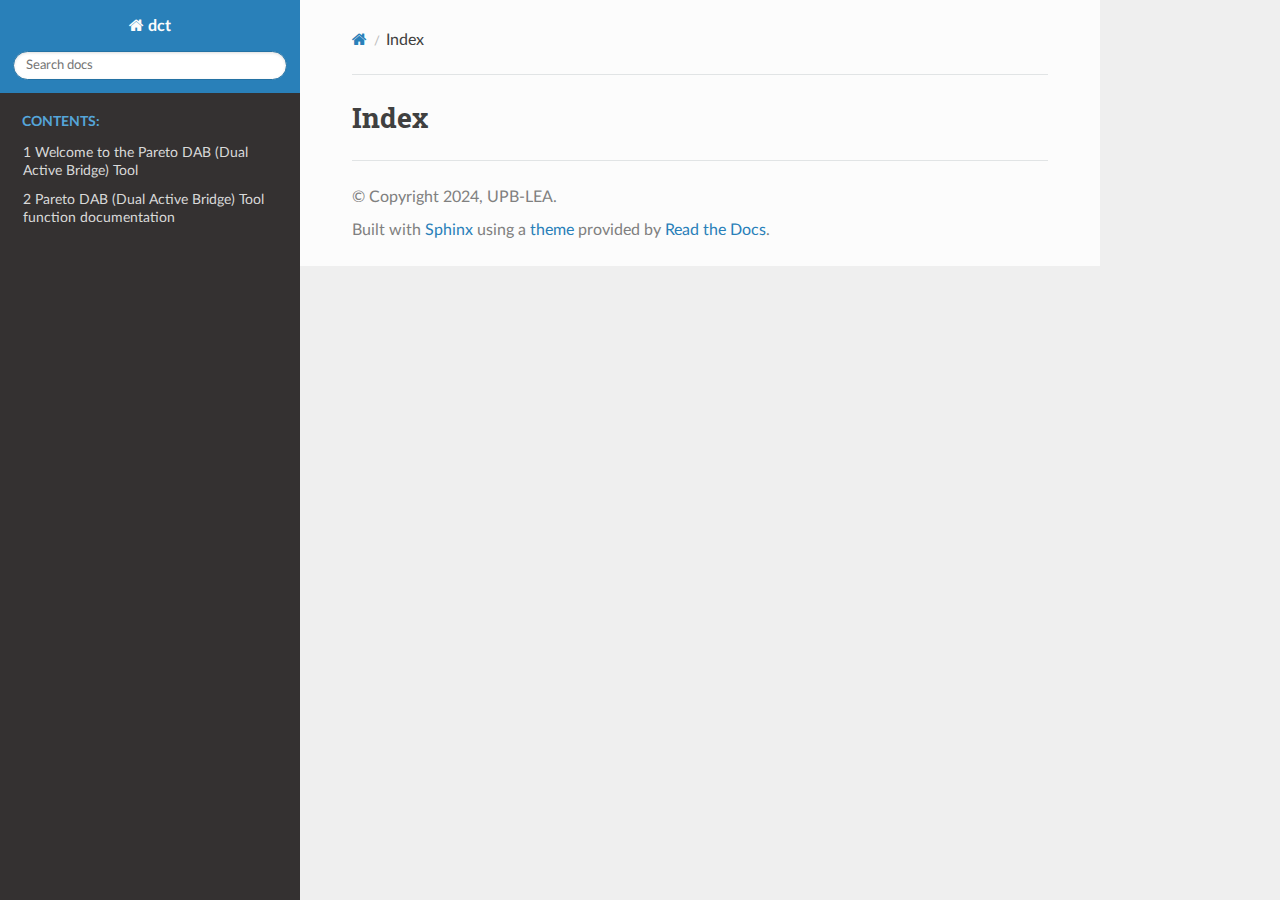
==== commit e44764f0: "deploy: 893e49184d1c15131112fbacc9b1f5bff8999190" ====
--- a/genindex.html
+++ b/genindex.html
@@ -1,22 +1,20 @@
+
+
 <!DOCTYPE html>
 <html class="writer-html5" lang="en" data-content_root="./">
 <head>
   <meta charset="utf-8" />
   <meta name="viewport" content="width=device-width, initial-scale=1.0" />
-  <title>Index &mdash; paretodab 0.1.0 documentation</title>
+  <title>Index &mdash; dct 0.1.0 documentation</title>
       <link rel="stylesheet" type="text/css" href="_static/pygments.css?v=80d5e7a1" />
-      <link rel="stylesheet" type="text/css" href="_static/css/theme.css?v=19f00094" />
+      <link rel="stylesheet" type="text/css" href="_static/css/theme.css?v=e59714d7" />
 
   
-  <!--[if lt IE 9]>
-    <script src="_static/js/html5shiv.min.js"></script>
-  <![endif]-->
-  
-        <script src="_static/jquery.js?v=5d32c60e"></script>
-        <script src="_static/_sphinx_javascript_frameworks_compat.js?v=2cd50e6c"></script>
-        <script src="_static/documentation_options.js?v=01f34227"></script>
-        <script src="_static/doctools.js?v=9a2dae69"></script>
-        <script src="_static/sphinx_highlight.js?v=dc90522c"></script>
+      <script src="_static/jquery.js?v=5d32c60e"></script>
+      <script src="_static/_sphinx_javascript_frameworks_compat.js?v=2cd50e6c"></script>
+      <script src="_static/documentation_options.js?v=01f34227"></script>
+      <script src="_static/doctools.js?v=9bcbadda"></script>
+      <script src="_static/sphinx_highlight.js?v=dc90522c"></script>
     <script src="_static/js/theme.js"></script>
     <link rel="index" title="Index" href="#" />
     <link rel="search" title="Search" href="search.html" /> 
@@ -31,7 +29,7 @@
           
           
           <a href="index.html" class="icon icon-home">
-            paretodab
+            dct
           </a>
 <div role="search">
   <form id="rtd-search-form" class="wy-form" action="search.html" method="get">
@@ -44,7 +42,7 @@
               <p class="caption" role="heading"><span class="caption-text">Contents:</span></p>
 <ul>
 <li class="toctree-l1"><a class="reference internal" href="intro.html"><span class="sectnum">1 </span>Welcome to the Pareto DAB (Dual Active Bridge) Tool</a></li>
-<li class="toctree-l1"><a class="reference internal" href="intro.html#module-paretodab.debug_tools"><span class="sectnum">2 </span>Pareto DAB (Dual Active Bridge) Tool function documentation</a></li>
+<li class="toctree-l1"><a class="reference internal" href="intro.html#pareto-dab-dual-active-bridge-tool-function-documentation"><span class="sectnum">2 </span>Pareto DAB (Dual Active Bridge) Tool function documentation</a></li>
 </ul>
 
         </div>
@@ -53,7 +51,7 @@
 
     <section data-toggle="wy-nav-shift" class="wy-nav-content-wrap"><nav class="wy-nav-top" aria-label="Mobile navigation menu" >
           <i data-toggle="wy-nav-top" class="fa fa-bars"></i>
-          <a href="index.html">paretodab</a>
+          <a href="index.html">dct</a>
       </nav>
 
       <div class="wy-nav-content">
@@ -74,65 +72,8 @@
 <h1 id="index">Index</h1>
 
 <div class="genindex-jumpbox">
- <a href="#L"><strong>L</strong></a>
- | <a href="#M"><strong>M</strong></a>
- | <a href="#P"><strong>P</strong></a>
- | <a href="#T"><strong>T</strong></a>
  
 </div>
-<h2 id="L">L</h2>
-<table style="width: 100%" class="indextable genindextable"><tr>
-  <td style="width: 33%; vertical-align: top;"><ul>
-      <li><a href="intro.html#paretodab.sample_requirements.load_dab_specification">load_dab_specification() (in module paretodab.sample_requirements)</a>
-</li>
-  </ul></td>
-</tr></table>
-
-<h2 id="M">M</h2>
-<table style="width: 100%" class="indextable genindextable"><tr>
-  <td style="width: 33%; vertical-align: top;"><ul>
-      <li>
-    module
-
-      <ul>
-        <li><a href="intro.html#module-paretodab.debug_tools">paretodab.debug_tools</a>
-</li>
-        <li><a href="intro.html#module-paretodab.sample_requirements">paretodab.sample_requirements</a>
-</li>
-      </ul></li>
-  </ul></td>
-</tr></table>
-
-<h2 id="P">P</h2>
-<table style="width: 100%" class="indextable genindextable"><tr>
-  <td style="width: 33%; vertical-align: top;"><ul>
-      <li>
-    paretodab.debug_tools
-
-      <ul>
-        <li><a href="intro.html#module-paretodab.debug_tools">module</a>
-</li>
-      </ul></li>
-  </ul></td>
-  <td style="width: 33%; vertical-align: top;"><ul>
-      <li>
-    paretodab.sample_requirements
-
-      <ul>
-        <li><a href="intro.html#module-paretodab.sample_requirements">module</a>
-</li>
-      </ul></li>
-  </ul></td>
-</tr></table>
-
-<h2 id="T">T</h2>
-<table style="width: 100%" class="indextable genindextable"><tr>
-  <td style="width: 33%; vertical-align: top;"><ul>
-      <li><a href="intro.html#paretodab.debug_tools.timeit">timeit() (in module paretodab.debug_tools)</a>
-</li>
-  </ul></td>
-</tr></table>
-
 
 
            </div>
--- a/_static/css/theme.css
+++ b/_static/css/theme.css
@@ -1,4 +1,4 @@
 html{box-sizing:border-box}*,:after,:before{box-sizing:inherit}article,aside,details,figcaption,figure,footer,header,hgroup,nav,section{display:block}audio,canvas,video{display:inline-block;*display:inline;*zoom:1}[hidden],audio:not([controls]){display:none}*{-webkit-box-sizing:border-box;-moz-box-sizing:border-box;box-sizing:border-box}html{font-size:100%;-webkit-text-size-adjust:100%;-ms-text-size-adjust:100%}body{margin:0}a:active,a:hover{outline:0}abbr[title]{border-bottom:1px dotted}b,strong{font-weight:700}blockquote{margin:0}dfn{font-style:italic}ins{background:#ff9;text-decoration:none}ins,mark{color:#000}mark{background:#ff0;font-style:italic;font-weight:700}.rst-content code,.rst-content tt,code,kbd,pre,samp{font-family:monospace,serif;_font-family:courier new,monospace;font-size:1em}pre{white-space:pre}q{quotes:none}q:after,q:before{content:"";content:none}small{font-size:85%}sub,sup{font-size:75%;line-height:0;position:relative;vertical-align:baseline}sup{top:-.5em}sub{bottom:-.25em}dl,ol,ul{margin:0;padding:0;list-style:none;list-style-image:none}li{list-style:none}dd{margin:0}img{border:0;-ms-interpolation-mode:bicubic;vertical-align:middle;max-width:100%}svg:not(:root){overflow:hidden}figure,form{margin:0}label{cursor:pointer}button,input,select,textarea{font-size:100%;margin:0;vertical-align:baseline;*vertical-align:middle}button,input{line-height:normal}button,input[type=button],input[type=reset],input[type=submit]{cursor:pointer;-webkit-appearance:button;*overflow:visible}button[disabled],input[disabled]{cursor:default}input[type=search]{-webkit-appearance:textfield;-moz-box-sizing:content-box;-webkit-box-sizing:content-box;box-sizing:content-box}textarea{resize:vertical}table{border-collapse:collapse;border-spacing:0}td{vertical-align:top}.chromeframe{margin:.2em 0;background:#ccc;color:#000;padding:.2em 0}.ir{display:block;border:0;text-indent:-999em;overflow:hidden;background-color:transparent;background-repeat:no-repeat;text-align:left;direction:ltr;*line-height:0}.ir br{display:none}.hidden{display:none!important;visibility:hidden}.visuallyhidden{border:0;clip:rect(0 0 0 0);height:1px;margin:-1px;overflow:hidden;padding:0;position:absolute;width:1px}.visuallyhidden.focusable:active,.visuallyhidden.focusable:focus{clip:auto;height:auto;margin:0;overflow:visible;position:static;width:auto}.invisible{visibility:hidden}.relative{position:relative}big,small{font-size:100%}@media print{body,html,section{background:none!important}*{box-shadow:none!important;text-shadow:none!important;filter:none!important;-ms-filter:none!important}a,a:visited{text-decoration:underline}.ir a:after,a[href^="#"]:after,a[href^="javascript:"]:after{content:""}blockquote,pre{page-break-inside:avoid}thead{display:table-header-group}img,tr{page-break-inside:avoid}img{max-width:100%!important}@page{margin:.5cm}.rst-content .toctree-wrapper>p.caption,h2,h3,p{orphans:3;widows:3}.rst-content .toctree-wrapper>p.caption,h2,h3{page-break-after:avoid}}.btn,.fa:before,.icon:before,.rst-content .admonition,.rst-content .admonition-title:before,.rst-content .admonition-todo,.rst-content .attention,.rst-content .caution,.rst-content .code-block-caption .headerlink:before,.rst-content .danger,.rst-content .eqno .headerlink:before,.rst-content .error,.rst-content .hint,.rst-content .important,.rst-content .note,.rst-content .seealso,.rst-content .tip,.rst-content .warning,.rst-content code.download span:first-child:before,.rst-content dl dt .headerlink:before,.rst-content h1 .headerlink:before,.rst-content h2 .headerlink:before,.rst-content h3 .headerlink:before,.rst-content h4 .headerlink:before,.rst-content h5 .headerlink:before,.rst-content h6 .headerlink:before,.rst-content p.caption .headerlink:before,.rst-content p .headerlink:before,.rst-content table>caption .headerlink:before,.rst-content tt.download span:first-child:before,.wy-alert,.wy-dropdown .caret:before,.wy-inline-validate.wy-inline-validate-danger .wy-input-context:before,.wy-inline-validate.wy-inline-validate-info .wy-input-context:before,.wy-inline-validate.wy-inline-validate-success .wy-input-context:before,.wy-inline-validate.wy-inline-validate-warning .wy-input-context:before,.wy-menu-vertical li.current>a button.toctree-expand:before,.wy-menu-vertical li.on a button.toctree-expand:before,.wy-menu-vertical li button.toctree-expand:before,input[type=color],input[type=date],input[type=datetime-local],input[type=datetime],input[type=email],input[type=month],input[type=number],input[type=password],input[type=search],input[type=tel],input[type=text],input[type=time],input[type=url],input[type=week],select,textarea{-webkit-font-smoothing:antialiased}.clearfix{*zoom:1}.clearfix:after,.clearfix:before{display:table;content:""}.clearfix:after{clear:both}/*!
  *  Font Awesome 4.7.0 by @davegandy - http://fontawesome.io - @fontawesome
  *  License - http://fontawesome.io/license (Font: SIL OFL 1.1, CSS: MIT License)
- */@font-face{font-family:FontAwesome;src:url(fonts/fontawesome-webfont.eot?674f50d287a8c48dc19ba404d20fe713);src:url(fonts/fontawesome-webfont.eot?674f50d287a8c48dc19ba404d20fe713?#iefix&v=4.7.0) format("embedded-opentype"),url(fonts/fontawesome-webfont.woff2?af7ae505a9eed503f8b8e6982036873e) format("woff2"),url(fonts/fontawesome-webfont.woff?fee66e712a8a08eef5805a46892932ad) format("woff"),url(fonts/fontawesome-webfont.ttf?b06871f281fee6b241d60582ae9369b9) format("truetype"),url(fonts/fontawesome-webfont.svg?912ec66d7572ff821749319396470bde#fontawesomeregular) format("svg");font-weight:400;font-style:normal}.fa,.icon,.rst-content .admonition-title,.rst-content .code-block-caption .headerlink,.rst-content .eqno .headerlink,.rst-content code.download span:first-child,.rst-content dl dt .headerlink,.rst-content h1 .headerlink,.rst-content h2 .headerlink,.rst-content h3 .headerlink,.rst-content h4 .headerlink,.rst-content h5 .headerlink,.rst-content h6 .headerlink,.rst-content p.caption .headerlink,.rst-content p .headerlink,.rst-content table>caption .headerlink,.rst-content tt.download span:first-child,.wy-menu-vertical li.current>a button.toctree-expand,.wy-menu-vertical li.on a button.toctree-expand,.wy-menu-vertical li button.toctree-expand{display:inline-block;font:normal normal normal 14px/1 FontAwesome;font-size:inherit;text-rendering:auto;-webkit-font-smoothing:antialiased;-moz-osx-font-smoothing:grayscale}.fa-lg{font-size:1.33333em;line-height:.75em;vertical-align:-15%}.fa-2x{font-size:2em}.fa-3x{font-size:3em}.fa-4x{font-size:4em}.fa-5x{font-size:5em}.fa-fw{width:1.28571em;text-align:center}.fa-ul{padding-left:0;margin-left:2.14286em;list-style-type:none}.fa-ul>li{position:relative}.fa-li{position:absolute;left:-2.14286em;width:2.14286em;top:.14286em;text-align:center}.fa-li.fa-lg{left:-1.85714em}.fa-border{padding:.2em .25em .15em;border:.08em solid #eee;border-radius:.1em}.fa-pull-left{float:left}.fa-pull-right{float:right}.fa-pull-left.icon,.fa.fa-pull-left,.rst-content .code-block-caption .fa-pull-left.headerlink,.rst-content .eqno .fa-pull-left.headerlink,.rst-content .fa-pull-left.admonition-title,.rst-content code.download span.fa-pull-left:first-child,.rst-content dl dt .fa-pull-left.headerlink,.rst-content h1 .fa-pull-left.headerlink,.rst-content h2 .fa-pull-left.headerlink,.rst-content h3 .fa-pull-left.headerlink,.rst-content h4 .fa-pull-left.headerlink,.rst-content h5 .fa-pull-left.headerlink,.rst-content h6 .fa-pull-left.headerlink,.rst-content p .fa-pull-left.headerlink,.rst-content table>caption .fa-pull-left.headerlink,.rst-content tt.download span.fa-pull-left:first-child,.wy-menu-vertical li.current>a button.fa-pull-left.toctree-expand,.wy-menu-vertical li.on a button.fa-pull-left.toctree-expand,.wy-menu-vertical li button.fa-pull-left.toctree-expand{margin-right:.3em}.fa-pull-right.icon,.fa.fa-pull-right,.rst-content .code-block-caption .fa-pull-right.headerlink,.rst-content .eqno .fa-pull-right.headerlink,.rst-content .fa-pull-right.admonition-title,.rst-content code.download span.fa-pull-right:first-child,.rst-content dl dt .fa-pull-right.headerlink,.rst-content h1 .fa-pull-right.headerlink,.rst-content h2 .fa-pull-right.headerlink,.rst-content h3 .fa-pull-right.headerlink,.rst-content h4 .fa-pull-right.headerlink,.rst-content h5 .fa-pull-right.headerlink,.rst-content h6 .fa-pull-right.headerlink,.rst-content p .fa-pull-right.headerlink,.rst-content table>caption .fa-pull-right.headerlink,.rst-content tt.download span.fa-pull-right:first-child,.wy-menu-vertical li.current>a button.fa-pull-right.toctree-expand,.wy-menu-vertical li.on a button.fa-pull-right.toctree-expand,.wy-menu-vertical li button.fa-pull-right.toctree-expand{margin-left:.3em}.pull-right{float:right}.pull-left{float:left}.fa.pull-left,.pull-left.icon,.rst-content .code-block-caption .pull-left.headerlink,.rst-content .eqno .pull-left.headerlink,.rst-content .pull-left.admonition-title,.rst-content code.download span.pull-left:first-child,.rst-content dl dt .pull-left.headerlink,.rst-content h1 .pull-left.headerlink,.rst-content h2 .pull-left.headerlink,.rst-content h3 .pull-left.headerlink,.rst-content h4 .pull-left.headerlink,.rst-content h5 .pull-left.headerlink,.rst-content h6 .pull-left.headerlink,.rst-content p .pull-left.headerlink,.rst-content table>caption .pull-left.headerlink,.rst-content tt.download span.pull-left:first-child,.wy-menu-vertical li.current>a button.pull-left.toctree-expand,.wy-menu-vertical li.on a button.pull-left.toctree-expand,.wy-menu-vertical li button.pull-left.toctree-expand{margin-right:.3em}.fa.pull-right,.pull-right.icon,.rst-content .code-block-caption .pull-right.headerlink,.rst-content .eqno .pull-right.headerlink,.rst-content .pull-right.admonition-title,.rst-content code.download span.pull-right:first-child,.rst-content dl dt .pull-right.headerlink,.rst-content h1 .pull-right.headerlink,.rst-content h2 .pull-right.headerlink,.rst-content h3 .pull-right.headerlink,.rst-content h4 .pull-right.headerlink,.rst-content h5 .pull-right.headerlink,.rst-content h6 .pull-right.headerlink,.rst-content p .pull-right.headerlink,.rst-content table>caption .pull-right.headerlink,.rst-content tt.download span.pull-right:first-child,.wy-menu-vertical li.current>a button.pull-right.toctree-expand,.wy-menu-vertical li.on a button.pull-right.toctree-expand,.wy-menu-vertical li button.pull-right.toctree-expand{margin-left:.3em}.fa-spin{-webkit-animation:fa-spin 2s linear infinite;animation:fa-spin 2s linear infinite}.fa-pulse{-webkit-animation:fa-spin 1s steps(8) infinite;animation:fa-spin 1s steps(8) infinite}@-webkit-keyframes fa-spin{0%{-webkit-transform:rotate(0deg);transform:rotate(0deg)}to{-webkit-transform:rotate(359deg);transform:rotate(359deg)}}@keyframes fa-spin{0%{-webkit-transform:rotate(0deg);transform:rotate(0deg)}to{-webkit-transform:rotate(359deg);transform:rotate(359deg)}}.fa-rotate-90{-ms-filter:"progid:DXImageTransform.Microsoft.BasicImage(rotation=1)";-webkit-transform:rotate(90deg);-ms-transform:rotate(90deg);transform:rotate(90deg)}.fa-rotate-180{-ms-filter:"progid:DXImageTransform.Microsoft.BasicImage(rotation=2)";-webkit-transform:rotate(180deg);-ms-transform:rotate(180deg);transform:rotate(180deg)}.fa-rotate-270{-ms-filter:"progid:DXImageTransform.Microsoft.BasicImage(rotation=3)";-webkit-transform:rotate(270deg);-ms-transform:rotate(270deg);transform:rotate(270deg)}.fa-flip-horizontal{-ms-filter:"progid:DXImageTransform.Microsoft.BasicImage(rotation=0, mirror=1)";-webkit-transform:scaleX(-1);-ms-transform:scaleX(-1);transform:scaleX(-1)}.fa-flip-vertical{-ms-filter:"progid:DXImageTransform.Microsoft.BasicImage(rotation=2, mirror=1)";-webkit-transform:scaleY(-1);-ms-transform:scaleY(-1);transform:scaleY(-1)}:root .fa-flip-horizontal,:root .fa-flip-vertical,:root .fa-rotate-90,:root .fa-rotate-180,:root .fa-rotate-270{filter:none}.fa-stack{position:relative;display:inline-block;width:2em;height:2em;line-height:2em;vertical-align:middle}.fa-stack-1x,.fa-stack-2x{position:absolute;left:0;width:100%;text-align:center}.fa-stack-1x{line-height:inherit}.fa-stack-2x{font-size:2em}.fa-inverse{color:#fff}.fa-glass:before{content:""}.fa-music:before{content:""}.fa-search:before,.icon-search:before{content:""}.fa-envelope-o:before{content:""}.fa-heart:before{content:""}.fa-star:before{content:""}.fa-star-o:before{content:""}.fa-user:before{content:""}.fa-film:before{content:""}.fa-th-large:before{content:""}.fa-th:before{content:""}.fa-th-list:before{content:""}.fa-check:before{content:""}.fa-close:before,.fa-remove:before,.fa-times:before{content:""}.fa-search-plus:before{content:""}.fa-search-minus:before{content:""}.fa-power-off:before{content:""}.fa-signal:before{content:""}.fa-cog:before,.fa-gear:before{content:""}.fa-trash-o:before{content:""}.fa-home:before,.icon-home:before{content:""}.fa-file-o:before{content:""}.fa-clock-o:before{content:""}.fa-road:before{content:""}.fa-download:before,.rst-content code.download span:first-child:before,.rst-content tt.download span:first-child:before{content:""}.fa-arrow-circle-o-down:before{content:""}.fa-arrow-circle-o-up:before{content:""}.fa-inbox:before{content:""}.fa-play-circle-o:before{content:""}.fa-repeat:before,.fa-rotate-right:before{content:""}.fa-refresh:before{content:""}.fa-list-alt:before{content:""}.fa-lock:before{content:""}.fa-flag:before{content:""}.fa-headphones:before{content:""}.fa-volume-off:before{content:""}.fa-volume-down:before{content:""}.fa-volume-up:before{content:""}.fa-qrcode:before{content:""}.fa-barcode:before{content:""}.fa-tag:before{content:""}.fa-tags:before{content:""}.fa-book:before,.icon-book:before{content:""}.fa-bookmark:before{content:""}.fa-print:before{content:""}.fa-camera:before{content:""}.fa-font:before{content:""}.fa-bold:before{content:""}.fa-italic:before{content:""}.fa-text-height:before{content:""}.fa-text-width:before{content:""}.fa-align-left:before{content:""}.fa-align-center:before{content:""}.fa-align-right:before{content:""}.fa-align-justify:before{content:""}.fa-list:before{content:""}.fa-dedent:before,.fa-outdent:before{content:""}.fa-indent:before{content:""}.fa-video-camera:before{content:""}.fa-image:before,.fa-photo:before,.fa-picture-o:before{content:""}.fa-pencil:before{content:""}.fa-map-marker:before{content:""}.fa-adjust:before{content:""}.fa-tint:before{content:""}.fa-edit:before,.fa-pencil-square-o:before{content:""}.fa-share-square-o:before{content:""}.fa-check-square-o:before{content:""}.fa-arrows:before{content:""}.fa-step-backward:before{content:""}.fa-fast-backward:before{content:""}.fa-backward:before{content:""}.fa-play:before{content:""}.fa-pause:before{content:""}.fa-stop:before{content:""}.fa-forward:before{content:""}.fa-fast-forward:before{content:""}.fa-step-forward:before{content:""}.fa-eject:before{content:""}.fa-chevron-left:before{content:""}.fa-chevron-right:before{content:""}.fa-plus-circle:before{content:""}.fa-minus-circle:before{content:""}.fa-times-circle:before,.wy-inline-validate.wy-inline-validate-danger .wy-input-context:before{content:""}.fa-check-circle:before,.wy-inline-validate.wy-inline-validate-success .wy-input-context:before{content:""}.fa-question-circle:before{content:""}.fa-info-circle:before{content:""}.fa-crosshairs:before{content:""}.fa-times-circle-o:before{content:""}.fa-check-circle-o:before{content:""}.fa-ban:before{content:""}.fa-arrow-left:before{content:""}.fa-arrow-right:before{content:""}.fa-arrow-up:before{content:""}.fa-arrow-down:before{content:""}.fa-mail-forward:before,.fa-share:before{content:""}.fa-expand:before{content:""}.fa-compress:before{content:""}.fa-plus:before{content:""}.fa-minus:before{content:""}.fa-asterisk:before{content:""}.fa-exclamation-circle:before,.rst-content .admonition-title:before,.wy-inline-validate.wy-inline-validate-info .wy-input-context:before,.wy-inline-validate.wy-inline-validate-warning .wy-input-context:before{content:""}.fa-gift:before{content:""}.fa-leaf:before{content:""}.fa-fire:before,.icon-fire:before{content:""}.fa-eye:before{content:""}.fa-eye-slash:before{content:""}.fa-exclamation-triangle:before,.fa-warning:before{content:""}.fa-plane:before{content:""}.fa-calendar:before{content:""}.fa-random:before{content:""}.fa-comment:before{content:""}.fa-magnet:before{content:""}.fa-chevron-up:before{content:""}.fa-chevron-down:before{content:""}.fa-retweet:before{content:""}.fa-shopping-cart:before{content:""}.fa-folder:before{content:""}.fa-folder-open:before{content:""}.fa-arrows-v:before{content:""}.fa-arrows-h:before{content:""}.fa-bar-chart-o:before,.fa-bar-chart:before{content:""}.fa-twitter-square:before{content:""}.fa-facebook-square:before{content:""}.fa-camera-retro:before{content:""}.fa-key:before{content:""}.fa-cogs:before,.fa-gears:before{content:""}.fa-comments:before{content:""}.fa-thumbs-o-up:before{content:""}.fa-thumbs-o-down:before{content:""}.fa-star-half:before{content:""}.fa-heart-o:before{content:""}.fa-sign-out:before{content:""}.fa-linkedin-square:before{content:""}.fa-thumb-tack:before{content:""}.fa-external-link:before{content:""}.fa-sign-in:before{content:""}.fa-trophy:before{content:""}.fa-github-square:before{content:""}.fa-upload:before{content:""}.fa-lemon-o:before{content:""}.fa-phone:before{content:""}.fa-square-o:before{content:""}.fa-bookmark-o:before{content:""}.fa-phone-square:before{content:""}.fa-twitter:before{content:""}.fa-facebook-f:before,.fa-facebook:before{content:""}.fa-github:before,.icon-github:before{content:""}.fa-unlock:before{content:""}.fa-credit-card:before{content:""}.fa-feed:before,.fa-rss:before{content:""}.fa-hdd-o:before{content:""}.fa-bullhorn:before{content:""}.fa-bell:before{content:""}.fa-certificate:before{content:""}.fa-hand-o-right:before{content:""}.fa-hand-o-left:before{content:""}.fa-hand-o-up:before{content:""}.fa-hand-o-down:before{content:""}.fa-arrow-circle-left:before,.icon-circle-arrow-left:before{content:""}.fa-arrow-circle-right:before,.icon-circle-arrow-right:before{content:""}.fa-arrow-circle-up:before{content:""}.fa-arrow-circle-down:before{content:""}.fa-globe:before{content:""}.fa-wrench:before{content:""}.fa-tasks:before{content:""}.fa-filter:before{content:""}.fa-briefcase:before{content:""}.fa-arrows-alt:before{content:""}.fa-group:before,.fa-users:before{content:""}.fa-chain:before,.fa-link:before,.icon-link:before{content:""}.fa-cloud:before{content:""}.fa-flask:before{content:""}.fa-cut:before,.fa-scissors:before{content:""}.fa-copy:before,.fa-files-o:before{content:""}.fa-paperclip:before{content:""}.fa-floppy-o:before,.fa-save:before{content:""}.fa-square:before{content:""}.fa-bars:before,.fa-navicon:before,.fa-reorder:before{content:""}.fa-list-ul:before{content:""}.fa-list-ol:before{content:""}.fa-strikethrough:before{content:""}.fa-underline:before{content:""}.fa-table:before{content:""}.fa-magic:before{content:""}.fa-truck:before{content:""}.fa-pinterest:before{content:""}.fa-pinterest-square:before{content:""}.fa-google-plus-square:before{content:""}.fa-google-plus:before{content:""}.fa-money:before{content:""}.fa-caret-down:before,.icon-caret-down:before,.wy-dropdown .caret:before{content:""}.fa-caret-up:before{content:""}.fa-caret-left:before{content:""}.fa-caret-right:before{content:""}.fa-columns:before{content:""}.fa-sort:before,.fa-unsorted:before{content:""}.fa-sort-desc:before,.fa-sort-down:before{content:""}.fa-sort-asc:before,.fa-sort-up:before{content:""}.fa-envelope:before{content:""}.fa-linkedin:before{content:""}.fa-rotate-left:before,.fa-undo:before{content:""}.fa-gavel:before,.fa-legal:before{content:""}.fa-dashboard:before,.fa-tachometer:before{content:""}.fa-comment-o:before{content:""}.fa-comments-o:before{content:""}.fa-bolt:before,.fa-flash:before{content:""}.fa-sitemap:before{content:""}.fa-umbrella:before{content:""}.fa-clipboard:before,.fa-paste:before{content:""}.fa-lightbulb-o:before{content:""}.fa-exchange:before{content:""}.fa-cloud-download:before{content:""}.fa-cloud-upload:before{content:""}.fa-user-md:before{content:""}.fa-stethoscope:before{content:""}.fa-suitcase:before{content:""}.fa-bell-o:before{content:""}.fa-coffee:before{content:""}.fa-cutlery:before{content:""}.fa-file-text-o:before{content:""}.fa-building-o:before{content:""}.fa-hospital-o:before{content:""}.fa-ambulance:before{content:""}.fa-medkit:before{content:""}.fa-fighter-jet:before{content:""}.fa-beer:before{content:""}.fa-h-square:before{content:""}.fa-plus-square:before{content:""}.fa-angle-double-left:before{content:""}.fa-angle-double-right:before{content:""}.fa-angle-double-up:before{content:""}.fa-angle-double-down:before{content:""}.fa-angle-left:before{content:""}.fa-angle-right:before{content:""}.fa-angle-up:before{content:""}.fa-angle-down:before{content:""}.fa-desktop:before{content:""}.fa-laptop:before{content:""}.fa-tablet:before{content:""}.fa-mobile-phone:before,.fa-mobile:before{content:""}.fa-circle-o:before{content:""}.fa-quote-left:before{content:""}.fa-quote-right:before{content:""}.fa-spinner:before{content:""}.fa-circle:before{content:""}.fa-mail-reply:before,.fa-reply:before{content:""}.fa-github-alt:before{content:""}.fa-folder-o:before{content:""}.fa-folder-open-o:before{content:""}.fa-smile-o:before{content:""}.fa-frown-o:before{content:""}.fa-meh-o:before{content:""}.fa-gamepad:before{content:""}.fa-keyboard-o:before{content:""}.fa-flag-o:before{content:""}.fa-flag-checkered:before{content:""}.fa-terminal:before{content:""}.fa-code:before{content:""}.fa-mail-reply-all:before,.fa-reply-all:before{content:""}.fa-star-half-empty:before,.fa-star-half-full:before,.fa-star-half-o:before{content:""}.fa-location-arrow:before{content:""}.fa-crop:before{content:""}.fa-code-fork:before{content:""}.fa-chain-broken:before,.fa-unlink:before{content:""}.fa-question:before{content:""}.fa-info:before{content:""}.fa-exclamation:before{content:""}.fa-superscript:before{content:""}.fa-subscript:before{content:""}.fa-eraser:before{content:""}.fa-puzzle-piece:before{content:""}.fa-microphone:before{content:""}.fa-microphone-slash:before{content:""}.fa-shield:before{content:""}.fa-calendar-o:before{content:""}.fa-fire-extinguisher:before{content:""}.fa-rocket:before{content:""}.fa-maxcdn:before{content:""}.fa-chevron-circle-left:before{content:""}.fa-chevron-circle-right:before{content:""}.fa-chevron-circle-up:before{content:""}.fa-chevron-circle-down:before{content:""}.fa-html5:before{content:""}.fa-css3:before{content:""}.fa-anchor:before{content:""}.fa-unlock-alt:before{content:""}.fa-bullseye:before{content:""}.fa-ellipsis-h:before{content:""}.fa-ellipsis-v:before{content:""}.fa-rss-square:before{content:""}.fa-play-circle:before{content:""}.fa-ticket:before{content:""}.fa-minus-square:before{content:""}.fa-minus-square-o:before,.wy-menu-vertical li.current>a button.toctree-expand:before,.wy-menu-vertical li.on a button.toctree-expand:before{content:""}.fa-level-up:before{content:""}.fa-level-down:before{content:""}.fa-check-square:before{content:""}.fa-pencil-square:before{content:""}.fa-external-link-square:before{content:""}.fa-share-square:before{content:""}.fa-compass:before{content:""}.fa-caret-square-o-down:before,.fa-toggle-down:before{content:""}.fa-caret-square-o-up:before,.fa-toggle-up:before{content:""}.fa-caret-square-o-right:before,.fa-toggle-right:before{content:""}.fa-eur:before,.fa-euro:before{content:""}.fa-gbp:before{content:""}.fa-dollar:before,.fa-usd:before{content:""}.fa-inr:before,.fa-rupee:before{content:""}.fa-cny:before,.fa-jpy:before,.fa-rmb:before,.fa-yen:before{content:""}.fa-rouble:before,.fa-rub:before,.fa-ruble:before{content:""}.fa-krw:before,.fa-won:before{content:""}.fa-bitcoin:before,.fa-btc:before{content:""}.fa-file:before{content:""}.fa-file-text:before{content:""}.fa-sort-alpha-asc:before{content:""}.fa-sort-alpha-desc:before{content:""}.fa-sort-amount-asc:before{content:""}.fa-sort-amount-desc:before{content:""}.fa-sort-numeric-asc:before{content:""}.fa-sort-numeric-desc:before{content:""}.fa-thumbs-up:before{content:""}.fa-thumbs-down:before{content:""}.fa-youtube-square:before{content:""}.fa-youtube:before{content:""}.fa-xing:before{content:""}.fa-xing-square:before{content:""}.fa-youtube-play:before{content:""}.fa-dropbox:before{content:""}.fa-stack-overflow:before{content:""}.fa-instagram:before{content:""}.fa-flickr:before{content:""}.fa-adn:before{content:""}.fa-bitbucket:before,.icon-bitbucket:before{content:""}.fa-bitbucket-square:before{content:""}.fa-tumblr:before{content:""}.fa-tumblr-square:before{content:""}.fa-long-arrow-down:before{content:""}.fa-long-arrow-up:before{content:""}.fa-long-arrow-left:before{content:""}.fa-long-arrow-right:before{content:""}.fa-apple:before{content:""}.fa-windows:before{content:""}.fa-android:before{content:""}.fa-linux:before{content:""}.fa-dribbble:before{content:""}.fa-skype:before{content:""}.fa-foursquare:before{content:""}.fa-trello:before{content:""}.fa-female:before{content:""}.fa-male:before{content:""}.fa-gittip:before,.fa-gratipay:before{content:""}.fa-sun-o:before{content:""}.fa-moon-o:before{content:""}.fa-archive:before{content:""}.fa-bug:before{content:""}.fa-vk:before{content:""}.fa-weibo:before{content:""}.fa-renren:before{content:""}.fa-pagelines:before{content:""}.fa-stack-exchange:before{content:""}.fa-arrow-circle-o-right:before{content:""}.fa-arrow-circle-o-left:before{content:""}.fa-caret-square-o-left:before,.fa-toggle-left:before{content:""}.fa-dot-circle-o:before{content:""}.fa-wheelchair:before{content:""}.fa-vimeo-square:before{content:""}.fa-try:before,.fa-turkish-lira:before{content:""}.fa-plus-square-o:before,.wy-menu-vertical li button.toctree-expand:before{content:""}.fa-space-shuttle:before{content:""}.fa-slack:before{content:""}.fa-envelope-square:before{content:""}.fa-wordpress:before{content:""}.fa-openid:before{content:""}.fa-bank:before,.fa-institution:before,.fa-university:before{content:""}.fa-graduation-cap:before,.fa-mortar-board:before{content:""}.fa-yahoo:before{content:""}.fa-google:before{content:""}.fa-reddit:before{content:""}.fa-reddit-square:before{content:""}.fa-stumbleupon-circle:before{content:""}.fa-stumbleupon:before{content:""}.fa-delicious:before{content:""}.fa-digg:before{content:""}.fa-pied-piper-pp:before{content:""}.fa-pied-piper-alt:before{content:""}.fa-drupal:before{content:""}.fa-joomla:before{content:""}.fa-language:before{content:""}.fa-fax:before{content:""}.fa-building:before{content:""}.fa-child:before{content:""}.fa-paw:before{content:""}.fa-spoon:before{content:""}.fa-cube:before{content:""}.fa-cubes:before{content:""}.fa-behance:before{content:""}.fa-behance-square:before{content:""}.fa-steam:before{content:""}.fa-steam-square:before{content:""}.fa-recycle:before{content:""}.fa-automobile:before,.fa-car:before{content:""}.fa-cab:before,.fa-taxi:before{content:""}.fa-tree:before{content:""}.fa-spotify:before{content:""}.fa-deviantart:before{content:""}.fa-soundcloud:before{content:""}.fa-database:before{content:""}.fa-file-pdf-o:before{content:""}.fa-file-word-o:before{content:""}.fa-file-excel-o:before{content:""}.fa-file-powerpoint-o:before{content:""}.fa-file-image-o:before,.fa-file-photo-o:before,.fa-file-picture-o:before{content:""}.fa-file-archive-o:before,.fa-file-zip-o:before{content:""}.fa-file-audio-o:before,.fa-file-sound-o:before{content:""}.fa-file-movie-o:before,.fa-file-video-o:before{content:""}.fa-file-code-o:before{content:""}.fa-vine:before{content:""}.fa-codepen:before{content:""}.fa-jsfiddle:before{content:""}.fa-life-bouy:before,.fa-life-buoy:before,.fa-life-ring:before,.fa-life-saver:before,.fa-support:before{content:""}.fa-circle-o-notch:before{content:""}.fa-ra:before,.fa-rebel:before,.fa-resistance:before{content:""}.fa-empire:before,.fa-ge:before{content:""}.fa-git-square:before{content:""}.fa-git:before{content:""}.fa-hacker-news:before,.fa-y-combinator-square:before,.fa-yc-square:before{content:""}.fa-tencent-weibo:before{content:""}.fa-qq:before{content:""}.fa-wechat:before,.fa-weixin:before{content:""}.fa-paper-plane:before,.fa-send:before{content:""}.fa-paper-plane-o:before,.fa-send-o:before{content:""}.fa-history:before{content:""}.fa-circle-thin:before{content:""}.fa-header:before{content:""}.fa-paragraph:before{content:""}.fa-sliders:before{content:""}.fa-share-alt:before{content:""}.fa-share-alt-square:before{content:""}.fa-bomb:before{content:""}.fa-futbol-o:before,.fa-soccer-ball-o:before{content:""}.fa-tty:before{content:""}.fa-binoculars:before{content:""}.fa-plug:before{content:""}.fa-slideshare:before{content:""}.fa-twitch:before{content:""}.fa-yelp:before{content:""}.fa-newspaper-o:before{content:""}.fa-wifi:before{content:""}.fa-calculator:before{content:""}.fa-paypal:before{content:""}.fa-google-wallet:before{content:""}.fa-cc-visa:before{content:""}.fa-cc-mastercard:before{content:""}.fa-cc-discover:before{content:""}.fa-cc-amex:before{content:""}.fa-cc-paypal:before{content:""}.fa-cc-stripe:before{content:""}.fa-bell-slash:before{content:""}.fa-bell-slash-o:before{content:""}.fa-trash:before{content:""}.fa-copyright:before{content:""}.fa-at:before{content:""}.fa-eyedropper:before{content:""}.fa-paint-brush:before{content:""}.fa-birthday-cake:before{content:""}.fa-area-chart:before{content:""}.fa-pie-chart:before{content:""}.fa-line-chart:before{content:""}.fa-lastfm:before{content:""}.fa-lastfm-square:before{content:""}.fa-toggle-off:before{content:""}.fa-toggle-on:before{content:""}.fa-bicycle:before{content:""}.fa-bus:before{content:""}.fa-ioxhost:before{content:""}.fa-angellist:before{content:""}.fa-cc:before{content:""}.fa-ils:before,.fa-shekel:before,.fa-sheqel:before{content:""}.fa-meanpath:before{content:""}.fa-buysellads:before{content:""}.fa-connectdevelop:before{content:""}.fa-dashcube:before{content:""}.fa-forumbee:before{content:""}.fa-leanpub:before{content:""}.fa-sellsy:before{content:""}.fa-shirtsinbulk:before{content:""}.fa-simplybuilt:before{content:""}.fa-skyatlas:before{content:""}.fa-cart-plus:before{content:""}.fa-cart-arrow-down:before{content:""}.fa-diamond:before{content:""}.fa-ship:before{content:""}.fa-user-secret:before{content:""}.fa-motorcycle:before{content:""}.fa-street-view:before{content:""}.fa-heartbeat:before{content:""}.fa-venus:before{content:""}.fa-mars:before{content:""}.fa-mercury:before{content:""}.fa-intersex:before,.fa-transgender:before{content:""}.fa-transgender-alt:before{content:""}.fa-venus-double:before{content:""}.fa-mars-double:before{content:""}.fa-venus-mars:before{content:""}.fa-mars-stroke:before{content:""}.fa-mars-stroke-v:before{content:""}.fa-mars-stroke-h:before{content:""}.fa-neuter:before{content:""}.fa-genderless:before{content:""}.fa-facebook-official:before{content:""}.fa-pinterest-p:before{content:""}.fa-whatsapp:before{content:""}.fa-server:before{content:""}.fa-user-plus:before{content:""}.fa-user-times:before{content:""}.fa-bed:before,.fa-hotel:before{content:""}.fa-viacoin:before{content:""}.fa-train:before{content:""}.fa-subway:before{content:""}.fa-medium:before{content:""}.fa-y-combinator:before,.fa-yc:before{content:""}.fa-optin-monster:before{content:""}.fa-opencart:before{content:""}.fa-expeditedssl:before{content:""}.fa-battery-4:before,.fa-battery-full:before,.fa-battery:before{content:""}.fa-battery-3:before,.fa-battery-three-quarters:before{content:""}.fa-battery-2:before,.fa-battery-half:before{content:""}.fa-battery-1:before,.fa-battery-quarter:before{content:""}.fa-battery-0:before,.fa-battery-empty:before{content:""}.fa-mouse-pointer:before{content:""}.fa-i-cursor:before{content:""}.fa-object-group:before{content:""}.fa-object-ungroup:before{content:""}.fa-sticky-note:before{content:""}.fa-sticky-note-o:before{content:""}.fa-cc-jcb:before{content:""}.fa-cc-diners-club:before{content:""}.fa-clone:before{content:""}.fa-balance-scale:before{content:""}.fa-hourglass-o:before{content:""}.fa-hourglass-1:before,.fa-hourglass-start:before{content:""}.fa-hourglass-2:before,.fa-hourglass-half:before{content:""}.fa-hourglass-3:before,.fa-hourglass-end:before{content:""}.fa-hourglass:before{content:""}.fa-hand-grab-o:before,.fa-hand-rock-o:before{content:""}.fa-hand-paper-o:before,.fa-hand-stop-o:before{content:""}.fa-hand-scissors-o:before{content:""}.fa-hand-lizard-o:before{content:""}.fa-hand-spock-o:before{content:""}.fa-hand-pointer-o:before{content:""}.fa-hand-peace-o:before{content:""}.fa-trademark:before{content:""}.fa-registered:before{content:""}.fa-creative-commons:before{content:""}.fa-gg:before{content:""}.fa-gg-circle:before{content:""}.fa-tripadvisor:before{content:""}.fa-odnoklassniki:before{content:""}.fa-odnoklassniki-square:before{content:""}.fa-get-pocket:before{content:""}.fa-wikipedia-w:before{content:""}.fa-safari:before{content:""}.fa-chrome:before{content:""}.fa-firefox:before{content:""}.fa-opera:before{content:""}.fa-internet-explorer:before{content:""}.fa-television:before,.fa-tv:before{content:""}.fa-contao:before{content:""}.fa-500px:before{content:""}.fa-amazon:before{content:""}.fa-calendar-plus-o:before{content:""}.fa-calendar-minus-o:before{content:""}.fa-calendar-times-o:before{content:""}.fa-calendar-check-o:before{content:""}.fa-industry:before{content:""}.fa-map-pin:before{content:""}.fa-map-signs:before{content:""}.fa-map-o:before{content:""}.fa-map:before{content:""}.fa-commenting:before{content:""}.fa-commenting-o:before{content:""}.fa-houzz:before{content:""}.fa-vimeo:before{content:""}.fa-black-tie:before{content:""}.fa-fonticons:before{content:""}.fa-reddit-alien:before{content:""}.fa-edge:before{content:""}.fa-credit-card-alt:before{content:""}.fa-codiepie:before{content:""}.fa-modx:before{content:""}.fa-fort-awesome:before{content:""}.fa-usb:before{content:""}.fa-product-hunt:before{content:""}.fa-mixcloud:before{content:""}.fa-scribd:before{content:""}.fa-pause-circle:before{content:""}.fa-pause-circle-o:before{content:""}.fa-stop-circle:before{content:""}.fa-stop-circle-o:before{content:""}.fa-shopping-bag:before{content:""}.fa-shopping-basket:before{content:""}.fa-hashtag:before{content:""}.fa-bluetooth:before{content:""}.fa-bluetooth-b:before{content:""}.fa-percent:before{content:""}.fa-gitlab:before,.icon-gitlab:before{content:""}.fa-wpbeginner:before{content:""}.fa-wpforms:before{content:""}.fa-envira:before{content:""}.fa-universal-access:before{content:""}.fa-wheelchair-alt:before{content:""}.fa-question-circle-o:before{content:""}.fa-blind:before{content:""}.fa-audio-description:before{content:""}.fa-volume-control-phone:before{content:""}.fa-braille:before{content:""}.fa-assistive-listening-systems:before{content:""}.fa-american-sign-language-interpreting:before,.fa-asl-interpreting:before{content:""}.fa-deaf:before,.fa-deafness:before,.fa-hard-of-hearing:before{content:""}.fa-glide:before{content:""}.fa-glide-g:before{content:""}.fa-sign-language:before,.fa-signing:before{content:""}.fa-low-vision:before{content:""}.fa-viadeo:before{content:""}.fa-viadeo-square:before{content:""}.fa-snapchat:before{content:""}.fa-snapchat-ghost:before{content:""}.fa-snapchat-square:before{content:""}.fa-pied-piper:before{content:""}.fa-first-order:before{content:""}.fa-yoast:before{content:""}.fa-themeisle:before{content:""}.fa-google-plus-circle:before,.fa-google-plus-official:before{content:""}.fa-fa:before,.fa-font-awesome:before{content:""}.fa-handshake-o:before{content:""}.fa-envelope-open:before{content:""}.fa-envelope-open-o:before{content:""}.fa-linode:before{content:""}.fa-address-book:before{content:""}.fa-address-book-o:before{content:""}.fa-address-card:before,.fa-vcard:before{content:""}.fa-address-card-o:before,.fa-vcard-o:before{content:""}.fa-user-circle:before{content:""}.fa-user-circle-o:before{content:""}.fa-user-o:before{content:""}.fa-id-badge:before{content:""}.fa-drivers-license:before,.fa-id-card:before{content:""}.fa-drivers-license-o:before,.fa-id-card-o:before{content:""}.fa-quora:before{content:""}.fa-free-code-camp:before{content:""}.fa-telegram:before{content:""}.fa-thermometer-4:before,.fa-thermometer-full:before,.fa-thermometer:before{content:""}.fa-thermometer-3:before,.fa-thermometer-three-quarters:before{content:""}.fa-thermometer-2:before,.fa-thermometer-half:before{content:""}.fa-thermometer-1:before,.fa-thermometer-quarter:before{content:""}.fa-thermometer-0:before,.fa-thermometer-empty:before{content:""}.fa-shower:before{content:""}.fa-bath:before,.fa-bathtub:before,.fa-s15:before{content:""}.fa-podcast:before{content:""}.fa-window-maximize:before{content:""}.fa-window-minimize:before{content:""}.fa-window-restore:before{content:""}.fa-times-rectangle:before,.fa-window-close:before{content:""}.fa-times-rectangle-o:before,.fa-window-close-o:before{content:""}.fa-bandcamp:before{content:""}.fa-grav:before{content:""}.fa-etsy:before{content:""}.fa-imdb:before{content:""}.fa-ravelry:before{content:""}.fa-eercast:before{content:""}.fa-microchip:before{content:""}.fa-snowflake-o:before{content:""}.fa-superpowers:before{content:""}.fa-wpexplorer:before{content:""}.fa-meetup:before{content:""}.sr-only{position:absolute;width:1px;height:1px;padding:0;margin:-1px;overflow:hidden;clip:rect(0,0,0,0);border:0}.sr-only-focusable:active,.sr-only-focusable:focus{position:static;width:auto;height:auto;margin:0;overflow:visible;clip:auto}.fa,.icon,.rst-content .admonition-title,.rst-content .code-block-caption .headerlink,.rst-content .eqno .headerlink,.rst-content code.download span:first-child,.rst-content dl dt .headerlink,.rst-content h1 .headerlink,.rst-content h2 .headerlink,.rst-content h3 .headerlink,.rst-content h4 .headerlink,.rst-content h5 .headerlink,.rst-content h6 .headerlink,.rst-content p.caption .headerlink,.rst-content p .headerlink,.rst-content table>caption .headerlink,.rst-content tt.download span:first-child,.wy-dropdown .caret,.wy-inline-validate.wy-inline-validate-danger .wy-input-context,.wy-inline-validate.wy-inline-validate-info .wy-input-context,.wy-inline-validate.wy-inline-validate-success .wy-input-context,.wy-inline-validate.wy-inline-validate-warning .wy-input-context,.wy-menu-vertical li.current>a button.toctree-expand,.wy-menu-vertical li.on a button.toctree-expand,.wy-menu-vertical li button.toctree-expand{font-family:inherit}.fa:before,.icon:before,.rst-content .admonition-title:before,.rst-content .code-block-caption .headerlink:before,.rst-content .eqno .headerlink:before,.rst-content code.download span:first-child:before,.rst-content dl dt .headerlink:before,.rst-content h1 .headerlink:before,.rst-content h2 .headerlink:before,.rst-content h3 .headerlink:before,.rst-content h4 .headerlink:before,.rst-content h5 .headerlink:before,.rst-content h6 .headerlink:before,.rst-content p.caption .headerlink:before,.rst-content p .headerlink:before,.rst-content table>caption .headerlink:before,.rst-content tt.download span:first-child:before,.wy-dropdown .caret:before,.wy-inline-validate.wy-inline-validate-danger .wy-input-context:before,.wy-inline-validate.wy-inline-validate-info .wy-input-context:before,.wy-inline-validate.wy-inline-validate-success .wy-input-context:before,.wy-inline-validate.wy-inline-validate-warning .wy-input-context:before,.wy-menu-vertical li.current>a button.toctree-expand:before,.wy-menu-vertical li.on a button.toctree-expand:before,.wy-menu-vertical li button.toctree-expand:before{font-family:FontAwesome;display:inline-block;font-style:normal;font-weight:400;line-height:1;text-decoration:inherit}.rst-content .code-block-caption a .headerlink,.rst-content .eqno a .headerlink,.rst-content a .admonition-title,.rst-content code.download a span:first-child,.rst-content dl dt a .headerlink,.rst-content h1 a .headerlink,.rst-content h2 a .headerlink,.rst-content h3 a .headerlink,.rst-content h4 a .headerlink,.rst-content h5 a .headerlink,.rst-content h6 a .headerlink,.rst-content p.caption a .headerlink,.rst-content p a .headerlink,.rst-content table>caption a .headerlink,.rst-content tt.download a span:first-child,.wy-menu-vertical li.current>a button.toctree-expand,.wy-menu-vertical li.on a button.toctree-expand,.wy-menu-vertical li a button.toctree-expand,a .fa,a .icon,a .rst-content .admonition-title,a .rst-content .code-block-caption .headerlink,a .rst-content .eqno .headerlink,a .rst-content code.download span:first-child,a .rst-content dl dt .headerlink,a .rst-content h1 .headerlink,a .rst-content h2 .headerlink,a .rst-content h3 .headerlink,a .rst-content h4 .headerlink,a .rst-content h5 .headerlink,a .rst-content h6 .headerlink,a .rst-content p.caption .headerlink,a .rst-content p .headerlink,a .rst-content table>caption .headerlink,a .rst-content tt.download span:first-child,a .wy-menu-vertical li button.toctree-expand{display:inline-block;text-decoration:inherit}.btn .fa,.btn .icon,.btn .rst-content .admonition-title,.btn .rst-content .code-block-caption .headerlink,.btn .rst-content .eqno .headerlink,.btn .rst-content code.download span:first-child,.btn .rst-content dl dt .headerlink,.btn .rst-content h1 .headerlink,.btn .rst-content h2 .headerlink,.btn .rst-content h3 .headerlink,.btn .rst-content h4 .headerlink,.btn .rst-content h5 .headerlink,.btn .rst-content h6 .headerlink,.btn .rst-content p .headerlink,.btn .rst-content table>caption .headerlink,.btn .rst-content tt.download span:first-child,.btn .wy-menu-vertical li.current>a button.toctree-expand,.btn .wy-menu-vertical li.on a button.toctree-expand,.btn .wy-menu-vertical li button.toctree-expand,.nav .fa,.nav .icon,.nav .rst-content .admonition-title,.nav .rst-content .code-block-caption .headerlink,.nav .rst-content .eqno .headerlink,.nav .rst-content code.download span:first-child,.nav .rst-content dl dt .headerlink,.nav .rst-content h1 .headerlink,.nav .rst-content h2 .headerlink,.nav .rst-content h3 .headerlink,.nav .rst-content h4 .headerlink,.nav .rst-content h5 .headerlink,.nav .rst-content h6 .headerlink,.nav .rst-content p .headerlink,.nav .rst-content table>caption .headerlink,.nav .rst-content tt.download span:first-child,.nav .wy-menu-vertical li.current>a button.toctree-expand,.nav .wy-menu-vertical li.on a button.toctree-expand,.nav .wy-menu-vertical li button.toctree-expand,.rst-content .btn .admonition-title,.rst-content .code-block-caption .btn .headerlink,.rst-content .code-block-caption .nav .headerlink,.rst-content .eqno .btn .headerlink,.rst-content .eqno .nav .headerlink,.rst-content .nav .admonition-title,.rst-content code.download .btn span:first-child,.rst-content code.download .nav span:first-child,.rst-content dl dt .btn .headerlink,.rst-content dl dt .nav .headerlink,.rst-content h1 .btn .headerlink,.rst-content h1 .nav .headerlink,.rst-content h2 .btn .headerlink,.rst-content h2 .nav .headerlink,.rst-content h3 .btn .headerlink,.rst-content h3 .nav .headerlink,.rst-content h4 .btn .headerlink,.rst-content h4 .nav .headerlink,.rst-content h5 .btn .headerlink,.rst-content h5 .nav .headerlink,.rst-content h6 .btn .headerlink,.rst-content h6 .nav .headerlink,.rst-content p .btn .headerlink,.rst-content p .nav .headerlink,.rst-content table>caption .btn .headerlink,.rst-content table>caption .nav .headerlink,.rst-content tt.download .btn span:first-child,.rst-content tt.download .nav span:first-child,.wy-menu-vertical li .btn button.toctree-expand,.wy-menu-vertical li.current>a .btn button.toctree-expand,.wy-menu-vertical li.current>a .nav button.toctree-expand,.wy-menu-vertical li .nav button.toctree-expand,.wy-menu-vertical li.on a .btn button.toctree-expand,.wy-menu-vertical li.on a .nav button.toctree-expand{display:inline}.btn .fa-large.icon,.btn .fa.fa-large,.btn .rst-content .code-block-caption .fa-large.headerlink,.btn .rst-content .eqno .fa-large.headerlink,.btn .rst-content .fa-large.admonition-title,.btn .rst-content code.download span.fa-large:first-child,.btn .rst-content dl dt .fa-large.headerlink,.btn .rst-content h1 .fa-large.headerlink,.btn .rst-content h2 .fa-large.headerlink,.btn .rst-content h3 .fa-large.headerlink,.btn .rst-content h4 .fa-large.headerlink,.btn .rst-content h5 .fa-large.headerlink,.btn .rst-content h6 .fa-large.headerlink,.btn .rst-content p .fa-large.headerlink,.btn .rst-content table>caption .fa-large.headerlink,.btn .rst-content tt.download span.fa-large:first-child,.btn .wy-menu-vertical li button.fa-large.toctree-expand,.nav .fa-large.icon,.nav .fa.fa-large,.nav .rst-content .code-block-caption .fa-large.headerlink,.nav .rst-content .eqno .fa-large.headerlink,.nav .rst-content .fa-large.admonition-title,.nav .rst-content code.download span.fa-large:first-child,.nav .rst-content dl dt .fa-large.headerlink,.nav .rst-content h1 .fa-large.headerlink,.nav .rst-content h2 .fa-large.headerlink,.nav .rst-content h3 .fa-large.headerlink,.nav .rst-content h4 .fa-large.headerlink,.nav .rst-content h5 .fa-large.headerlink,.nav .rst-content h6 .fa-large.headerlink,.nav .rst-content p .fa-large.headerlink,.nav .rst-content table>caption .fa-large.headerlink,.nav .rst-content tt.download span.fa-large:first-child,.nav .wy-menu-vertical li button.fa-large.toctree-expand,.rst-content .btn .fa-large.admonition-title,.rst-content .code-block-caption .btn .fa-large.headerlink,.rst-content .code-block-caption .nav .fa-large.headerlink,.rst-content .eqno .btn .fa-large.headerlink,.rst-content .eqno .nav .fa-large.headerlink,.rst-content .nav .fa-large.admonition-title,.rst-content code.download .btn span.fa-large:first-child,.rst-content code.download .nav span.fa-large:first-child,.rst-content dl dt .btn .fa-large.headerlink,.rst-content dl dt .nav .fa-large.headerlink,.rst-content h1 .btn .fa-large.headerlink,.rst-content h1 .nav .fa-large.headerlink,.rst-content h2 .btn .fa-large.headerlink,.rst-content h2 .nav .fa-large.headerlink,.rst-content h3 .btn .fa-large.headerlink,.rst-content h3 .nav .fa-large.headerlink,.rst-content h4 .btn .fa-large.headerlink,.rst-content h4 .nav .fa-large.headerlink,.rst-content h5 .btn .fa-large.headerlink,.rst-content h5 .nav .fa-large.headerlink,.rst-content h6 .btn .fa-large.headerlink,.rst-content h6 .nav .fa-large.headerlink,.rst-content p .btn .fa-large.headerlink,.rst-content p .nav .fa-large.headerlink,.rst-content table>caption .btn .fa-large.headerlink,.rst-content table>caption .nav .fa-large.headerlink,.rst-content tt.download .btn span.fa-large:first-child,.rst-content tt.download .nav span.fa-large:first-child,.wy-menu-vertical li .btn button.fa-large.toctree-expand,.wy-menu-vertical li .nav button.fa-large.toctree-expand{line-height:.9em}.btn .fa-spin.icon,.btn .fa.fa-spin,.btn .rst-content .code-block-caption .fa-spin.headerlink,.btn .rst-content .eqno .fa-spin.headerlink,.btn .rst-content .fa-spin.admonition-title,.btn .rst-content code.download span.fa-spin:first-child,.btn .rst-content dl dt .fa-spin.headerlink,.btn .rst-content h1 .fa-spin.headerlink,.btn .rst-content h2 .fa-spin.headerlink,.btn .rst-content h3 .fa-spin.headerlink,.btn .rst-content h4 .fa-spin.headerlink,.btn .rst-content h5 .fa-spin.headerlink,.btn .rst-content h6 .fa-spin.headerlink,.btn .rst-content p .fa-spin.headerlink,.btn .rst-content table>caption .fa-spin.headerlink,.btn .rst-content tt.download span.fa-spin:first-child,.btn .wy-menu-vertical li button.fa-spin.toctree-expand,.nav .fa-spin.icon,.nav .fa.fa-spin,.nav .rst-content .code-block-caption .fa-spin.headerlink,.nav .rst-content .eqno .fa-spin.headerlink,.nav .rst-content .fa-spin.admonition-title,.nav .rst-content code.download span.fa-spin:first-child,.nav .rst-content dl dt .fa-spin.headerlink,.nav .rst-content h1 .fa-spin.headerlink,.nav .rst-content h2 .fa-spin.headerlink,.nav .rst-content h3 .fa-spin.headerlink,.nav .rst-content h4 .fa-spin.headerlink,.nav .rst-content h5 .fa-spin.headerlink,.nav .rst-content h6 .fa-spin.headerlink,.nav .rst-content p .fa-spin.headerlink,.nav .rst-content table>caption .fa-spin.headerlink,.nav .rst-content tt.download span.fa-spin:first-child,.nav .wy-menu-vertical li button.fa-spin.toctree-expand,.rst-content .btn .fa-spin.admonition-title,.rst-content .code-block-caption .btn .fa-spin.headerlink,.rst-content .code-block-caption .nav .fa-spin.headerlink,.rst-content .eqno .btn .fa-spin.headerlink,.rst-content .eqno .nav .fa-spin.headerlink,.rst-content .nav .fa-spin.admonition-title,.rst-content code.download .btn span.fa-spin:first-child,.rst-content code.download .nav span.fa-spin:first-child,.rst-content dl dt .btn .fa-spin.headerlink,.rst-content dl dt .nav .fa-spin.headerlink,.rst-content h1 .btn .fa-spin.headerlink,.rst-content h1 .nav .fa-spin.headerlink,.rst-content h2 .btn .fa-spin.headerlink,.rst-content h2 .nav .fa-spin.headerlink,.rst-content h3 .btn .fa-spin.headerlink,.rst-content h3 .nav .fa-spin.headerlink,.rst-content h4 .btn .fa-spin.headerlink,.rst-content h4 .nav .fa-spin.headerlink,.rst-content h5 .btn .fa-spin.headerlink,.rst-content h5 .nav .fa-spin.headerlink,.rst-content h6 .btn .fa-spin.headerlink,.rst-content h6 .nav .fa-spin.headerlink,.rst-content p .btn .fa-spin.headerlink,.rst-content p .nav .fa-spin.headerlink,.rst-content table>caption .btn .fa-spin.headerlink,.rst-content table>caption .nav .fa-spin.headerlink,.rst-content tt.download .btn span.fa-spin:first-child,.rst-content tt.download .nav span.fa-spin:first-child,.wy-menu-vertical li .btn button.fa-spin.toctree-expand,.wy-menu-vertical li .nav button.fa-spin.toctree-expand{display:inline-block}.btn.fa:before,.btn.icon:before,.rst-content .btn.admonition-title:before,.rst-content .code-block-caption .btn.headerlink:before,.rst-content .eqno .btn.headerlink:before,.rst-content code.download span.btn:first-child:before,.rst-content dl dt .btn.headerlink:before,.rst-content h1 .btn.headerlink:before,.rst-content h2 .btn.headerlink:before,.rst-content h3 .btn.headerlink:before,.rst-content h4 .btn.headerlink:before,.rst-content h5 .btn.headerlink:before,.rst-content h6 .btn.headerlink:before,.rst-content p .btn.headerlink:before,.rst-content table>caption .btn.headerlink:before,.rst-content tt.download span.btn:first-child:before,.wy-menu-vertical li button.btn.toctree-expand:before{opacity:.5;-webkit-transition:opacity .05s ease-in;-moz-transition:opacity .05s ease-in;transition:opacity .05s ease-in}.btn.fa:hover:before,.btn.icon:hover:before,.rst-content .btn.admonition-title:hover:before,.rst-content .code-block-caption .btn.headerlink:hover:before,.rst-content .eqno .btn.headerlink:hover:before,.rst-content code.download span.btn:first-child:hover:before,.rst-content dl dt .btn.headerlink:hover:before,.rst-content h1 .btn.headerlink:hover:before,.rst-content h2 .btn.headerlink:hover:before,.rst-content h3 .btn.headerlink:hover:before,.rst-content h4 .btn.headerlink:hover:before,.rst-content h5 .btn.headerlink:hover:before,.rst-content h6 .btn.headerlink:hover:before,.rst-content p .btn.headerlink:hover:before,.rst-content table>caption .btn.headerlink:hover:before,.rst-content tt.download span.btn:first-child:hover:before,.wy-menu-vertical li button.btn.toctree-expand:hover:before{opacity:1}.btn-mini .fa:before,.btn-mini .icon:before,.btn-mini .rst-content .admonition-title:before,.btn-mini .rst-content .code-block-caption .headerlink:before,.btn-mini .rst-content .eqno .headerlink:before,.btn-mini .rst-content code.download span:first-child:before,.btn-mini .rst-content dl dt .headerlink:before,.btn-mini .rst-content h1 .headerlink:before,.btn-mini .rst-content h2 .headerlink:before,.btn-mini .rst-content h3 .headerlink:before,.btn-mini .rst-content h4 .headerlink:before,.btn-mini .rst-content h5 .headerlink:before,.btn-mini .rst-content h6 .headerlink:before,.btn-mini .rst-content p .headerlink:before,.btn-mini .rst-content table>caption .headerlink:before,.btn-mini .rst-content tt.download span:first-child:before,.btn-mini .wy-menu-vertical li button.toctree-expand:before,.rst-content .btn-mini .admonition-title:before,.rst-content .code-block-caption .btn-mini .headerlink:before,.rst-content .eqno .btn-mini .headerlink:before,.rst-content code.download .btn-mini span:first-child:before,.rst-content dl dt .btn-mini .headerlink:before,.rst-content h1 .btn-mini .headerlink:before,.rst-content h2 .btn-mini .headerlink:before,.rst-content h3 .btn-mini .headerlink:before,.rst-content h4 .btn-mini .headerlink:before,.rst-content h5 .btn-mini .headerlink:before,.rst-content h6 .btn-mini .headerlink:before,.rst-content p .btn-mini .headerlink:before,.rst-content table>caption .btn-mini .headerlink:before,.rst-content tt.download .btn-mini span:first-child:before,.wy-menu-vertical li .btn-mini button.toctree-expand:before{font-size:14px;vertical-align:-15%}.rst-content .admonition,.rst-content .admonition-todo,.rst-content .attention,.rst-content .caution,.rst-content .danger,.rst-content .error,.rst-content .hint,.rst-content .important,.rst-content .note,.rst-content .seealso,.rst-content .tip,.rst-content .warning,.wy-alert{padding:12px;line-height:24px;margin-bottom:24px;background:#e7f2fa}.rst-content .admonition-title,.wy-alert-title{font-weight:700;display:block;color:#fff;background:#6ab0de;padding:6px 12px;margin:-12px -12px 12px}.rst-content .danger,.rst-content .error,.rst-content .wy-alert-danger.admonition,.rst-content .wy-alert-danger.admonition-todo,.rst-content .wy-alert-danger.attention,.rst-content .wy-alert-danger.caution,.rst-content .wy-alert-danger.hint,.rst-content .wy-alert-danger.important,.rst-content .wy-alert-danger.note,.rst-content .wy-alert-danger.seealso,.rst-content .wy-alert-danger.tip,.rst-content .wy-alert-danger.warning,.wy-alert.wy-alert-danger{background:#fdf3f2}.rst-content .danger .admonition-title,.rst-content .danger .wy-alert-title,.rst-content .error .admonition-title,.rst-content .error .wy-alert-title,.rst-content .wy-alert-danger.admonition-todo .admonition-title,.rst-content .wy-alert-danger.admonition-todo .wy-alert-title,.rst-content .wy-alert-danger.admonition .admonition-title,.rst-content .wy-alert-danger.admonition .wy-alert-title,.rst-content .wy-alert-danger.attention .admonition-title,.rst-content .wy-alert-danger.attention .wy-alert-title,.rst-content .wy-alert-danger.caution .admonition-title,.rst-content .wy-alert-danger.caution .wy-alert-title,.rst-content .wy-alert-danger.hint .admonition-title,.rst-content .wy-alert-danger.hint .wy-alert-title,.rst-content .wy-alert-danger.important .admonition-title,.rst-content .wy-alert-danger.important .wy-alert-title,.rst-content .wy-alert-danger.note .admonition-title,.rst-content .wy-alert-danger.note .wy-alert-title,.rst-content .wy-alert-danger.seealso .admonition-title,.rst-content .wy-alert-danger.seealso .wy-alert-title,.rst-content .wy-alert-danger.tip .admonition-title,.rst-content .wy-alert-danger.tip .wy-alert-title,.rst-content .wy-alert-danger.warning .admonition-title,.rst-content .wy-alert-danger.warning .wy-alert-title,.rst-content .wy-alert.wy-alert-danger .admonition-title,.wy-alert.wy-alert-danger .rst-content .admonition-title,.wy-alert.wy-alert-danger .wy-alert-title{background:#f29f97}.rst-content .admonition-todo,.rst-content .attention,.rst-content .caution,.rst-content .warning,.rst-content .wy-alert-warning.admonition,.rst-content .wy-alert-warning.danger,.rst-content .wy-alert-warning.error,.rst-content .wy-alert-warning.hint,.rst-content .wy-alert-warning.important,.rst-content .wy-alert-warning.note,.rst-content .wy-alert-warning.seealso,.rst-content .wy-alert-warning.tip,.wy-alert.wy-alert-warning{background:#ffedcc}.rst-content .admonition-todo .admonition-title,.rst-content .admonition-todo .wy-alert-title,.rst-content .attention .admonition-title,.rst-content .attention .wy-alert-title,.rst-content .caution .admonition-title,.rst-content .caution .wy-alert-title,.rst-content .warning .admonition-title,.rst-content .warning .wy-alert-title,.rst-content .wy-alert-warning.admonition .admonition-title,.rst-content .wy-alert-warning.admonition .wy-alert-title,.rst-content .wy-alert-warning.danger .admonition-title,.rst-content .wy-alert-warning.danger .wy-alert-title,.rst-content .wy-alert-warning.error .admonition-title,.rst-content .wy-alert-warning.error .wy-alert-title,.rst-content .wy-alert-warning.hint .admonition-title,.rst-content .wy-alert-warning.hint .wy-alert-title,.rst-content .wy-alert-warning.important .admonition-title,.rst-content .wy-alert-warning.important .wy-alert-title,.rst-content .wy-alert-warning.note .admonition-title,.rst-content .wy-alert-warning.note .wy-alert-title,.rst-content .wy-alert-warning.seealso .admonition-title,.rst-content .wy-alert-warning.seealso .wy-alert-title,.rst-content .wy-alert-warning.tip .admonition-title,.rst-content .wy-alert-warning.tip .wy-alert-title,.rst-content .wy-alert.wy-alert-warning .admonition-title,.wy-alert.wy-alert-warning .rst-content .admonition-title,.wy-alert.wy-alert-warning .wy-alert-title{background:#f0b37e}.rst-content .note,.rst-content .seealso,.rst-content .wy-alert-info.admonition,.rst-content .wy-alert-info.admonition-todo,.rst-content .wy-alert-info.attention,.rst-content .wy-alert-info.caution,.rst-content .wy-alert-info.danger,.rst-content .wy-alert-info.error,.rst-content .wy-alert-info.hint,.rst-content .wy-alert-info.important,.rst-content .wy-alert-info.tip,.rst-content .wy-alert-info.warning,.wy-alert.wy-alert-info{background:#e7f2fa}.rst-content .note .admonition-title,.rst-content .note .wy-alert-title,.rst-content .seealso .admonition-title,.rst-content .seealso .wy-alert-title,.rst-content .wy-alert-info.admonition-todo .admonition-title,.rst-content .wy-alert-info.admonition-todo .wy-alert-title,.rst-content .wy-alert-info.admonition .admonition-title,.rst-content .wy-alert-info.admonition .wy-alert-title,.rst-content .wy-alert-info.attention .admonition-title,.rst-content .wy-alert-info.attention .wy-alert-title,.rst-content .wy-alert-info.caution .admonition-title,.rst-content .wy-alert-info.caution .wy-alert-title,.rst-content .wy-alert-info.danger .admonition-title,.rst-content .wy-alert-info.danger .wy-alert-title,.rst-content .wy-alert-info.error .admonition-title,.rst-content .wy-alert-info.error .wy-alert-title,.rst-content .wy-alert-info.hint .admonition-title,.rst-content .wy-alert-info.hint .wy-alert-title,.rst-content .wy-alert-info.important .admonition-title,.rst-content .wy-alert-info.important .wy-alert-title,.rst-content .wy-alert-info.tip .admonition-title,.rst-content .wy-alert-info.tip .wy-alert-title,.rst-content .wy-alert-info.warning .admonition-title,.rst-content .wy-alert-info.warning .wy-alert-title,.rst-content .wy-alert.wy-alert-info .admonition-title,.wy-alert.wy-alert-info .rst-content .admonition-title,.wy-alert.wy-alert-info .wy-alert-title{background:#6ab0de}.rst-content .hint,.rst-content .important,.rst-content .tip,.rst-content .wy-alert-success.admonition,.rst-content .wy-alert-success.admonition-todo,.rst-content .wy-alert-success.attention,.rst-content .wy-alert-success.caution,.rst-content .wy-alert-success.danger,.rst-content .wy-alert-success.error,.rst-content .wy-alert-success.note,.rst-content .wy-alert-success.seealso,.rst-content .wy-alert-success.warning,.wy-alert.wy-alert-success{background:#dbfaf4}.rst-content .hint .admonition-title,.rst-content .hint .wy-alert-title,.rst-content .important .admonition-title,.rst-content .important .wy-alert-title,.rst-content .tip .admonition-title,.rst-content .tip .wy-alert-title,.rst-content .wy-alert-success.admonition-todo .admonition-title,.rst-content .wy-alert-success.admonition-todo .wy-alert-title,.rst-content .wy-alert-success.admonition .admonition-title,.rst-content .wy-alert-success.admonition .wy-alert-title,.rst-content .wy-alert-success.attention .admonition-title,.rst-content .wy-alert-success.attention .wy-alert-title,.rst-content .wy-alert-success.caution .admonition-title,.rst-content .wy-alert-success.caution .wy-alert-title,.rst-content .wy-alert-success.danger .admonition-title,.rst-content .wy-alert-success.danger .wy-alert-title,.rst-content .wy-alert-success.error .admonition-title,.rst-content .wy-alert-success.error .wy-alert-title,.rst-content .wy-alert-success.note .admonition-title,.rst-content .wy-alert-success.note .wy-alert-title,.rst-content .wy-alert-success.seealso .admonition-title,.rst-content .wy-alert-success.seealso .wy-alert-title,.rst-content .wy-alert-success.warning .admonition-title,.rst-content .wy-alert-success.warning .wy-alert-title,.rst-content .wy-alert.wy-alert-success .admonition-title,.wy-alert.wy-alert-success .rst-content .admonition-title,.wy-alert.wy-alert-success .wy-alert-title{background:#1abc9c}.rst-content .wy-alert-neutral.admonition,.rst-content .wy-alert-neutral.admonition-todo,.rst-content .wy-alert-neutral.attention,.rst-content .wy-alert-neutral.caution,.rst-content .wy-alert-neutral.danger,.rst-content .wy-alert-neutral.error,.rst-content .wy-alert-neutral.hint,.rst-content .wy-alert-neutral.important,.rst-content .wy-alert-neutral.note,.rst-content .wy-alert-neutral.seealso,.rst-content .wy-alert-neutral.tip,.rst-content .wy-alert-neutral.warning,.wy-alert.wy-alert-neutral{background:#f3f6f6}.rst-content .wy-alert-neutral.admonition-todo .admonition-title,.rst-content .wy-alert-neutral.admonition-todo .wy-alert-title,.rst-content .wy-alert-neutral.admonition .admonition-title,.rst-content .wy-alert-neutral.admonition .wy-alert-title,.rst-content .wy-alert-neutral.attention .admonition-title,.rst-content .wy-alert-neutral.attention .wy-alert-title,.rst-content .wy-alert-neutral.caution .admonition-title,.rst-content .wy-alert-neutral.caution .wy-alert-title,.rst-content .wy-alert-neutral.danger .admonition-title,.rst-content .wy-alert-neutral.danger .wy-alert-title,.rst-content .wy-alert-neutral.error .admonition-title,.rst-content .wy-alert-neutral.error .wy-alert-title,.rst-content .wy-alert-neutral.hint .admonition-title,.rst-content .wy-alert-neutral.hint .wy-alert-title,.rst-content .wy-alert-neutral.important .admonition-title,.rst-content .wy-alert-neutral.important .wy-alert-title,.rst-content .wy-alert-neutral.note .admonition-title,.rst-content .wy-alert-neutral.note .wy-alert-title,.rst-content .wy-alert-neutral.seealso .admonition-title,.rst-content .wy-alert-neutral.seealso .wy-alert-title,.rst-content .wy-alert-neutral.tip .admonition-title,.rst-content .wy-alert-neutral.tip .wy-alert-title,.rst-content .wy-alert-neutral.warning .admonition-title,.rst-content .wy-alert-neutral.warning .wy-alert-title,.rst-content .wy-alert.wy-alert-neutral .admonition-title,.wy-alert.wy-alert-neutral .rst-content .admonition-title,.wy-alert.wy-alert-neutral .wy-alert-title{color:#404040;background:#e1e4e5}.rst-content .wy-alert-neutral.admonition-todo a,.rst-content .wy-alert-neutral.admonition a,.rst-content .wy-alert-neutral.attention a,.rst-content .wy-alert-neutral.caution a,.rst-content .wy-alert-neutral.danger a,.rst-content .wy-alert-neutral.error a,.rst-content .wy-alert-neutral.hint a,.rst-content .wy-alert-neutral.important a,.rst-content .wy-alert-neutral.note a,.rst-content .wy-alert-neutral.seealso a,.rst-content .wy-alert-neutral.tip a,.rst-content .wy-alert-neutral.warning a,.wy-alert.wy-alert-neutral a{color:#2980b9}.rst-content .admonition-todo p:last-child,.rst-content .admonition p:last-child,.rst-content .attention p:last-child,.rst-content .caution p:last-child,.rst-content .danger p:last-child,.rst-content .error p:last-child,.rst-content .hint p:last-child,.rst-content .important p:last-child,.rst-content .note p:last-child,.rst-content .seealso p:last-child,.rst-content .tip p:last-child,.rst-content .warning p:last-child,.wy-alert p:last-child{margin-bottom:0}.wy-tray-container{position:fixed;bottom:0;left:0;z-index:600}.wy-tray-container li{display:block;width:300px;background:transparent;color:#fff;text-align:center;box-shadow:0 5px 5px 0 rgba(0,0,0,.1);padding:0 24px;min-width:20%;opacity:0;height:0;line-height:56px;overflow:hidden;-webkit-transition:all .3s ease-in;-moz-transition:all .3s ease-in;transition:all .3s ease-in}.wy-tray-container li.wy-tray-item-success{background:#27ae60}.wy-tray-container li.wy-tray-item-info{background:#2980b9}.wy-tray-container li.wy-tray-item-warning{background:#e67e22}.wy-tray-container li.wy-tray-item-danger{background:#e74c3c}.wy-tray-container li.on{opacity:1;height:56px}@media screen and (max-width:768px){.wy-tray-container{bottom:auto;top:0;width:100%}.wy-tray-container li{width:100%}}button{font-size:100%;margin:0;vertical-align:baseline;*vertical-align:middle;cursor:pointer;line-height:normal;-webkit-appearance:button;*overflow:visible}button::-moz-focus-inner,input::-moz-focus-inner{border:0;padding:0}button[disabled]{cursor:default}.btn{display:inline-block;border-radius:2px;line-height:normal;white-space:nowrap;text-align:center;cursor:pointer;font-size:100%;padding:6px 12px 8px;color:#fff;border:1px solid rgba(0,0,0,.1);background-color:#27ae60;text-decoration:none;font-weight:400;font-family:Lato,proxima-nova,Helvetica Neue,Arial,sans-serif;box-shadow:inset 0 1px 2px -1px hsla(0,0%,100%,.5),inset 0 -2px 0 0 rgba(0,0,0,.1);outline-none:false;vertical-align:middle;*display:inline;zoom:1;-webkit-user-drag:none;-webkit-user-select:none;-moz-user-select:none;-ms-user-select:none;user-select:none;-webkit-transition:all .1s linear;-moz-transition:all .1s linear;transition:all .1s linear}.btn-hover{background:#2e8ece;color:#fff}.btn:hover{background:#2cc36b;color:#fff}.btn:focus{background:#2cc36b;outline:0}.btn:active{box-shadow:inset 0 -1px 0 0 rgba(0,0,0,.05),inset 0 2px 0 0 rgba(0,0,0,.1);padding:8px 12px 6px}.btn:visited{color:#fff}.btn-disabled,.btn-disabled:active,.btn-disabled:focus,.btn-disabled:hover,.btn:disabled{background-image:none;filter:progid:DXImageTransform.Microsoft.gradient(enabled = false);filter:alpha(opacity=40);opacity:.4;cursor:not-allowed;box-shadow:none}.btn::-moz-focus-inner{padding:0;border:0}.btn-small{font-size:80%}.btn-info{background-color:#2980b9!important}.btn-info:hover{background-color:#2e8ece!important}.btn-neutral{background-color:#f3f6f6!important;color:#404040!important}.btn-neutral:hover{background-color:#e5ebeb!important;color:#404040}.btn-neutral:visited{color:#404040!important}.btn-success{background-color:#27ae60!important}.btn-success:hover{background-color:#295!important}.btn-danger{background-color:#e74c3c!important}.btn-danger:hover{background-color:#ea6153!important}.btn-warning{background-color:#e67e22!important}.btn-warning:hover{background-color:#e98b39!important}.btn-invert{background-color:#222}.btn-invert:hover{background-color:#2f2f2f!important}.btn-link{background-color:transparent!important;color:#2980b9;box-shadow:none;border-color:transparent!important}.btn-link:active,.btn-link:hover{background-color:transparent!important;color:#409ad5!important;box-shadow:none}.btn-link:visited{color:#9b59b6}.wy-btn-group .btn,.wy-control .btn{vertical-align:middle}.wy-btn-group{margin-bottom:24px;*zoom:1}.wy-btn-group:after,.wy-btn-group:before{display:table;content:""}.wy-btn-group:after{clear:both}.wy-dropdown{position:relative;display:inline-block}.wy-dropdown-active .wy-dropdown-menu{display:block}.wy-dropdown-menu{position:absolute;left:0;display:none;float:left;top:100%;min-width:100%;background:#fcfcfc;z-index:100;border:1px solid #cfd7dd;box-shadow:0 2px 2px 0 rgba(0,0,0,.1);padding:12px}.wy-dropdown-menu>dd>a{display:block;clear:both;color:#404040;white-space:nowrap;font-size:90%;padding:0 12px;cursor:pointer}.wy-dropdown-menu>dd>a:hover{background:#2980b9;color:#fff}.wy-dropdown-menu>dd.divider{border-top:1px solid #cfd7dd;margin:6px 0}.wy-dropdown-menu>dd.search{padding-bottom:12px}.wy-dropdown-menu>dd.search input[type=search]{width:100%}.wy-dropdown-menu>dd.call-to-action{background:#e3e3e3;text-transform:uppercase;font-weight:500;font-size:80%}.wy-dropdown-menu>dd.call-to-action:hover{background:#e3e3e3}.wy-dropdown-menu>dd.call-to-action .btn{color:#fff}.wy-dropdown.wy-dropdown-up .wy-dropdown-menu{bottom:100%;top:auto;left:auto;right:0}.wy-dropdown.wy-dropdown-bubble .wy-dropdown-menu{background:#fcfcfc;margin-top:2px}.wy-dropdown.wy-dropdown-bubble .wy-dropdown-menu a{padding:6px 12px}.wy-dropdown.wy-dropdown-bubble .wy-dropdown-menu a:hover{background:#2980b9;color:#fff}.wy-dropdown.wy-dropdown-left .wy-dropdown-menu{right:0;left:auto;text-align:right}.wy-dropdown-arrow:before{content:" ";border-bottom:5px solid #f5f5f5;border-left:5px solid transparent;border-right:5px solid transparent;position:absolute;display:block;top:-4px;left:50%;margin-left:-3px}.wy-dropdown-arrow.wy-dropdown-arrow-left:before{left:11px}.wy-form-stacked select{display:block}.wy-form-aligned .wy-help-inline,.wy-form-aligned input,.wy-form-aligned label,.wy-form-aligned select,.wy-form-aligned textarea{display:inline-block;*display:inline;*zoom:1;vertical-align:middle}.wy-form-aligned .wy-control-group>label{display:inline-block;vertical-align:middle;width:10em;margin:6px 12px 0 0;float:left}.wy-form-aligned .wy-control{float:left}.wy-form-aligned .wy-control label{display:block}.wy-form-aligned .wy-control select{margin-top:6px}fieldset{margin:0}fieldset,legend{border:0;padding:0}legend{width:100%;white-space:normal;margin-bottom:24px;font-size:150%;*margin-left:-7px}label,legend{display:block}label{margin:0 0 .3125em;color:#333;font-size:90%}input,select,textarea{font-size:100%;margin:0;vertical-align:baseline;*vertical-align:middle}.wy-control-group{margin-bottom:24px;max-width:1200px;margin-left:auto;margin-right:auto;*zoom:1}.wy-control-group:after,.wy-control-group:before{display:table;content:""}.wy-control-group:after{clear:both}.wy-control-group.wy-control-group-required>label:after{content:" *";color:#e74c3c}.wy-control-group .wy-form-full,.wy-control-group .wy-form-halves,.wy-control-group .wy-form-thirds{padding-bottom:12px}.wy-control-group .wy-form-full input[type=color],.wy-control-group .wy-form-full input[type=date],.wy-control-group .wy-form-full input[type=datetime-local],.wy-control-group .wy-form-full input[type=datetime],.wy-control-group .wy-form-full input[type=email],.wy-control-group .wy-form-full input[type=month],.wy-control-group .wy-form-full input[type=number],.wy-control-group .wy-form-full input[type=password],.wy-control-group .wy-form-full input[type=search],.wy-control-group .wy-form-full input[type=tel],.wy-control-group .wy-form-full input[type=text],.wy-control-group .wy-form-full input[type=time],.wy-control-group .wy-form-full input[type=url],.wy-control-group .wy-form-full input[type=week],.wy-control-group .wy-form-full select,.wy-control-group .wy-form-halves input[type=color],.wy-control-group .wy-form-halves input[type=date],.wy-control-group .wy-form-halves input[type=datetime-local],.wy-control-group .wy-form-halves input[type=datetime],.wy-control-group .wy-form-halves input[type=email],.wy-control-group .wy-form-halves input[type=month],.wy-control-group .wy-form-halves input[type=number],.wy-control-group .wy-form-halves input[type=password],.wy-control-group .wy-form-halves input[type=search],.wy-control-group .wy-form-halves input[type=tel],.wy-control-group .wy-form-halves input[type=text],.wy-control-group .wy-form-halves input[type=time],.wy-control-group .wy-form-halves input[type=url],.wy-control-group .wy-form-halves input[type=week],.wy-control-group .wy-form-halves select,.wy-control-group .wy-form-thirds input[type=color],.wy-control-group .wy-form-thirds input[type=date],.wy-control-group .wy-form-thirds input[type=datetime-local],.wy-control-group .wy-form-thirds input[type=datetime],.wy-control-group .wy-form-thirds input[type=email],.wy-control-group .wy-form-thirds input[type=month],.wy-control-group .wy-form-thirds input[type=number],.wy-control-group .wy-form-thirds input[type=password],.wy-control-group .wy-form-thirds input[type=search],.wy-control-group .wy-form-thirds input[type=tel],.wy-control-group .wy-form-thirds input[type=text],.wy-control-group .wy-form-thirds input[type=time],.wy-control-group .wy-form-thirds input[type=url],.wy-control-group .wy-form-thirds input[type=week],.wy-control-group .wy-form-thirds select{width:100%}.wy-control-group .wy-form-full{float:left;display:block;width:100%;margin-right:0}.wy-control-group .wy-form-full:last-child{margin-right:0}.wy-control-group .wy-form-halves{float:left;display:block;margin-right:2.35765%;width:48.82117%}.wy-control-group .wy-form-halves:last-child,.wy-control-group .wy-form-halves:nth-of-type(2n){margin-right:0}.wy-control-group .wy-form-halves:nth-of-type(odd){clear:left}.wy-control-group .wy-form-thirds{float:left;display:block;margin-right:2.35765%;width:31.76157%}.wy-control-group .wy-form-thirds:last-child,.wy-control-group .wy-form-thirds:nth-of-type(3n){margin-right:0}.wy-control-group .wy-form-thirds:nth-of-type(3n+1){clear:left}.wy-control-group.wy-control-group-no-input .wy-control,.wy-control-no-input{margin:6px 0 0;font-size:90%}.wy-control-no-input{display:inline-block}.wy-control-group.fluid-input input[type=color],.wy-control-group.fluid-input input[type=date],.wy-control-group.fluid-input input[type=datetime-local],.wy-control-group.fluid-input input[type=datetime],.wy-control-group.fluid-input input[type=email],.wy-control-group.fluid-input input[type=month],.wy-control-group.fluid-input input[type=number],.wy-control-group.fluid-input input[type=password],.wy-control-group.fluid-input input[type=search],.wy-control-group.fluid-input input[type=tel],.wy-control-group.fluid-input input[type=text],.wy-control-group.fluid-input input[type=time],.wy-control-group.fluid-input input[type=url],.wy-control-group.fluid-input input[type=week]{width:100%}.wy-form-message-inline{padding-left:.3em;color:#666;font-size:90%}.wy-form-message{display:block;color:#999;font-size:70%;margin-top:.3125em;font-style:italic}.wy-form-message p{font-size:inherit;font-style:italic;margin-bottom:6px}.wy-form-message p:last-child{margin-bottom:0}input{line-height:normal}input[type=button],input[type=reset],input[type=submit]{-webkit-appearance:button;cursor:pointer;font-family:Lato,proxima-nova,Helvetica Neue,Arial,sans-serif;*overflow:visible}input[type=color],input[type=date],input[type=datetime-local],input[type=datetime],input[type=email],input[type=month],input[type=number],input[type=password],input[type=search],input[type=tel],input[type=text],input[type=time],input[type=url],input[type=week]{-webkit-appearance:none;padding:6px;display:inline-block;border:1px solid #ccc;font-size:80%;font-family:Lato,proxima-nova,Helvetica Neue,Arial,sans-serif;box-shadow:inset 0 1px 3px #ddd;border-radius:0;-webkit-transition:border .3s linear;-moz-transition:border .3s linear;transition:border .3s linear}input[type=datetime-local]{padding:.34375em .625em}input[disabled]{cursor:default}input[type=checkbox],input[type=radio]{padding:0;margin-right:.3125em;*height:13px;*width:13px}input[type=checkbox],input[type=radio],input[type=search]{-webkit-box-sizing:border-box;-moz-box-sizing:border-box;box-sizing:border-box}input[type=search]::-webkit-search-cancel-button,input[type=search]::-webkit-search-decoration{-webkit-appearance:none}input[type=color]:focus,input[type=date]:focus,input[type=datetime-local]:focus,input[type=datetime]:focus,input[type=email]:focus,input[type=month]:focus,input[type=number]:focus,input[type=password]:focus,input[type=search]:focus,input[type=tel]:focus,input[type=text]:focus,input[type=time]:focus,input[type=url]:focus,input[type=week]:focus{outline:0;outline:thin dotted\9;border-color:#333}input.no-focus:focus{border-color:#ccc!important}input[type=checkbox]:focus,input[type=file]:focus,input[type=radio]:focus{outline:thin dotted #333;outline:1px auto #129fea}input[type=color][disabled],input[type=date][disabled],input[type=datetime-local][disabled],input[type=datetime][disabled],input[type=email][disabled],input[type=month][disabled],input[type=number][disabled],input[type=password][disabled],input[type=search][disabled],input[type=tel][disabled],input[type=text][disabled],input[type=time][disabled],input[type=url][disabled],input[type=week][disabled]{cursor:not-allowed;background-color:#fafafa}input:focus:invalid,select:focus:invalid,textarea:focus:invalid{color:#e74c3c;border:1px solid #e74c3c}input:focus:invalid:focus,select:focus:invalid:focus,textarea:focus:invalid:focus{border-color:#e74c3c}input[type=checkbox]:focus:invalid:focus,input[type=file]:focus:invalid:focus,input[type=radio]:focus:invalid:focus{outline-color:#e74c3c}input.wy-input-large{padding:12px;font-size:100%}textarea{overflow:auto;vertical-align:top;width:100%;font-family:Lato,proxima-nova,Helvetica Neue,Arial,sans-serif}select,textarea{padding:.5em .625em;display:inline-block;border:1px solid #ccc;font-size:80%;box-shadow:inset 0 1px 3px #ddd;-webkit-transition:border .3s linear;-moz-transition:border .3s linear;transition:border .3s linear}select{border:1px solid #ccc;background-color:#fff}select[multiple]{height:auto}select:focus,textarea:focus{outline:0}input[readonly],select[disabled],select[readonly],textarea[disabled],textarea[readonly]{cursor:not-allowed;background-color:#fafafa}input[type=checkbox][disabled],input[type=radio][disabled]{cursor:not-allowed}.wy-checkbox,.wy-radio{margin:6px 0;color:#404040;display:block}.wy-checkbox input,.wy-radio input{vertical-align:baseline}.wy-form-message-inline{display:inline-block;*display:inline;*zoom:1;vertical-align:middle}.wy-input-prefix,.wy-input-suffix{white-space:nowrap;padding:6px}.wy-input-prefix .wy-input-context,.wy-input-suffix .wy-input-context{line-height:27px;padding:0 8px;display:inline-block;font-size:80%;background-color:#f3f6f6;border:1px solid #ccc;color:#999}.wy-input-suffix .wy-input-context{border-left:0}.wy-input-prefix .wy-input-context{border-right:0}.wy-switch{position:relative;display:block;height:24px;margin-top:12px;cursor:pointer}.wy-switch:before{left:0;top:0;width:36px;height:12px;background:#ccc}.wy-switch:after,.wy-switch:before{position:absolute;content:"";display:block;border-radius:4px;-webkit-transition:all .2s ease-in-out;-moz-transition:all .2s ease-in-out;transition:all .2s ease-in-out}.wy-switch:after{width:18px;height:18px;background:#999;left:-3px;top:-3px}.wy-switch span{position:absolute;left:48px;display:block;font-size:12px;color:#ccc;line-height:1}.wy-switch.active:before{background:#1e8449}.wy-switch.active:after{left:24px;background:#27ae60}.wy-switch.disabled{cursor:not-allowed;opacity:.8}.wy-control-group.wy-control-group-error .wy-form-message,.wy-control-group.wy-control-group-error>label{color:#e74c3c}.wy-control-group.wy-control-group-error input[type=color],.wy-control-group.wy-control-group-error input[type=date],.wy-control-group.wy-control-group-error input[type=datetime-local],.wy-control-group.wy-control-group-error input[type=datetime],.wy-control-group.wy-control-group-error input[type=email],.wy-control-group.wy-control-group-error input[type=month],.wy-control-group.wy-control-group-error input[type=number],.wy-control-group.wy-control-group-error input[type=password],.wy-control-group.wy-control-group-error input[type=search],.wy-control-group.wy-control-group-error input[type=tel],.wy-control-group.wy-control-group-error input[type=text],.wy-control-group.wy-control-group-error input[type=time],.wy-control-group.wy-control-group-error input[type=url],.wy-control-group.wy-control-group-error input[type=week],.wy-control-group.wy-control-group-error textarea{border:1px solid #e74c3c}.wy-inline-validate{white-space:nowrap}.wy-inline-validate .wy-input-context{padding:.5em .625em;display:inline-block;font-size:80%}.wy-inline-validate.wy-inline-validate-success .wy-input-context{color:#27ae60}.wy-inline-validate.wy-inline-validate-danger .wy-input-context{color:#e74c3c}.wy-inline-validate.wy-inline-validate-warning .wy-input-context{color:#e67e22}.wy-inline-validate.wy-inline-validate-info .wy-input-context{color:#2980b9}.rotate-90{-webkit-transform:rotate(90deg);-moz-transform:rotate(90deg);-ms-transform:rotate(90deg);-o-transform:rotate(90deg);transform:rotate(90deg)}.rotate-180{-webkit-transform:rotate(180deg);-moz-transform:rotate(180deg);-ms-transform:rotate(180deg);-o-transform:rotate(180deg);transform:rotate(180deg)}.rotate-270{-webkit-transform:rotate(270deg);-moz-transform:rotate(270deg);-ms-transform:rotate(270deg);-o-transform:rotate(270deg);transform:rotate(270deg)}.mirror{-webkit-transform:scaleX(-1);-moz-transform:scaleX(-1);-ms-transform:scaleX(-1);-o-transform:scaleX(-1);transform:scaleX(-1)}.mirror.rotate-90{-webkit-transform:scaleX(-1) rotate(90deg);-moz-transform:scaleX(-1) rotate(90deg);-ms-transform:scaleX(-1) rotate(90deg);-o-transform:scaleX(-1) rotate(90deg);transform:scaleX(-1) rotate(90deg)}.mirror.rotate-180{-webkit-transform:scaleX(-1) rotate(180deg);-moz-transform:scaleX(-1) rotate(180deg);-ms-transform:scaleX(-1) rotate(180deg);-o-transform:scaleX(-1) rotate(180deg);transform:scaleX(-1) rotate(180deg)}.mirror.rotate-270{-webkit-transform:scaleX(-1) rotate(270deg);-moz-transform:scaleX(-1) rotate(270deg);-ms-transform:scaleX(-1) rotate(270deg);-o-transform:scaleX(-1) rotate(270deg);transform:scaleX(-1) rotate(270deg)}@media only screen and (max-width:480px){.wy-form button[type=submit]{margin:.7em 0 0}.wy-form input[type=color],.wy-form input[type=date],.wy-form input[type=datetime-local],.wy-form input[type=datetime],.wy-form input[type=email],.wy-form input[type=month],.wy-form input[type=number],.wy-form input[type=password],.wy-form input[type=search],.wy-form input[type=tel],.wy-form input[type=text],.wy-form input[type=time],.wy-form input[type=url],.wy-form input[type=week],.wy-form label{margin-bottom:.3em;display:block}.wy-form input[type=color],.wy-form input[type=date],.wy-form input[type=datetime-local],.wy-form input[type=datetime],.wy-form input[type=email],.wy-form input[type=month],.wy-form input[type=number],.wy-form input[type=password],.wy-form input[type=search],.wy-form input[type=tel],.wy-form input[type=time],.wy-form input[type=url],.wy-form input[type=week]{margin-bottom:0}.wy-form-aligned .wy-control-group label{margin-bottom:.3em;text-align:left;display:block;width:100%}.wy-form-aligned .wy-control{margin:1.5em 0 0}.wy-form-message,.wy-form-message-inline,.wy-form .wy-help-inline{display:block;font-size:80%;padding:6px 0}}@media screen and (max-width:768px){.tablet-hide{display:none}}@media screen and (max-width:480px){.mobile-hide{display:none}}.float-left{float:left}.float-right{float:right}.full-width{width:100%}.rst-content table.docutils,.rst-content table.field-list,.wy-table{border-collapse:collapse;border-spacing:0;empty-cells:show;margin-bottom:24px}.rst-content table.docutils caption,.rst-content table.field-list caption,.wy-table caption{color:#000;font:italic 85%/1 arial,sans-serif;padding:1em 0;text-align:center}.rst-content table.docutils td,.rst-content table.docutils th,.rst-content table.field-list td,.rst-content table.field-list th,.wy-table td,.wy-table th{font-size:90%;margin:0;overflow:visible;padding:8px 16px}.rst-content table.docutils td:first-child,.rst-content table.docutils th:first-child,.rst-content table.field-list td:first-child,.rst-content table.field-list th:first-child,.wy-table td:first-child,.wy-table th:first-child{border-left-width:0}.rst-content table.docutils thead,.rst-content table.field-list thead,.wy-table thead{color:#000;text-align:left;vertical-align:bottom;white-space:nowrap}.rst-content table.docutils thead th,.rst-content table.field-list thead th,.wy-table thead th{font-weight:700;border-bottom:2px solid #e1e4e5}.rst-content table.docutils td,.rst-content table.field-list td,.wy-table td{background-color:transparent;vertical-align:middle}.rst-content table.docutils td p,.rst-content table.field-list td p,.wy-table td p{line-height:18px}.rst-content table.docutils td p:last-child,.rst-content table.field-list td p:last-child,.wy-table td p:last-child{margin-bottom:0}.rst-content table.docutils .wy-table-cell-min,.rst-content table.field-list .wy-table-cell-min,.wy-table .wy-table-cell-min{width:1%;padding-right:0}.rst-content table.docutils .wy-table-cell-min input[type=checkbox],.rst-content table.field-list .wy-table-cell-min input[type=checkbox],.wy-table .wy-table-cell-min input[type=checkbox]{margin:0}.wy-table-secondary{color:grey;font-size:90%}.wy-table-tertiary{color:grey;font-size:80%}.rst-content table.docutils:not(.field-list) tr:nth-child(2n-1) td,.wy-table-backed,.wy-table-odd td,.wy-table-striped tr:nth-child(2n-1) td{background-color:#f3f6f6}.rst-content table.docutils,.wy-table-bordered-all{border:1px solid #e1e4e5}.rst-content table.docutils td,.wy-table-bordered-all td{border-bottom:1px solid #e1e4e5;border-left:1px solid #e1e4e5}.rst-content table.docutils tbody>tr:last-child td,.wy-table-bordered-all tbody>tr:last-child td{border-bottom-width:0}.wy-table-bordered{border:1px solid #e1e4e5}.wy-table-bordered-rows td{border-bottom:1px solid #e1e4e5}.wy-table-bordered-rows tbody>tr:last-child td{border-bottom-width:0}.wy-table-horizontal td,.wy-table-horizontal th{border-width:0 0 1px;border-bottom:1px solid #e1e4e5}.wy-table-horizontal tbody>tr:last-child td{border-bottom-width:0}.wy-table-responsive{margin-bottom:24px;max-width:100%;overflow:auto}.wy-table-responsive table{margin-bottom:0!important}.wy-table-responsive table td,.wy-table-responsive table th{white-space:nowrap}a{color:#2980b9;text-decoration:none;cursor:pointer}a:hover{color:#3091d1}a:visited{color:#9b59b6}html{height:100%}body,html{overflow-x:hidden}body{font-family:Lato,proxima-nova,Helvetica Neue,Arial,sans-serif;font-weight:400;color:#404040;min-height:100%;background:#edf0f2}.wy-text-left{text-align:left}.wy-text-center{text-align:center}.wy-text-right{text-align:right}.wy-text-large{font-size:120%}.wy-text-normal{font-size:100%}.wy-text-small,small{font-size:80%}.wy-text-strike{text-decoration:line-through}.wy-text-warning{color:#e67e22!important}a.wy-text-warning:hover{color:#eb9950!important}.wy-text-info{color:#2980b9!important}a.wy-text-info:hover{color:#409ad5!important}.wy-text-success{color:#27ae60!important}a.wy-text-success:hover{color:#36d278!important}.wy-text-danger{color:#e74c3c!important}a.wy-text-danger:hover{color:#ed7669!important}.wy-text-neutral{color:#404040!important}a.wy-text-neutral:hover{color:#595959!important}.rst-content .toctree-wrapper>p.caption,h1,h2,h3,h4,h5,h6,legend{margin-top:0;font-weight:700;font-family:Roboto Slab,ff-tisa-web-pro,Georgia,Arial,sans-serif}p{line-height:24px;font-size:16px;margin:0 0 24px}h1{font-size:175%}.rst-content .toctree-wrapper>p.caption,h2{font-size:150%}h3{font-size:125%}h4{font-size:115%}h5{font-size:110%}h6{font-size:100%}hr{display:block;height:1px;border:0;border-top:1px solid #e1e4e5;margin:24px 0;padding:0}.rst-content code,.rst-content tt,code{white-space:nowrap;max-width:100%;background:#fff;border:1px solid #e1e4e5;font-size:75%;padding:0 5px;font-family:SFMono-Regular,Menlo,Monaco,Consolas,Liberation Mono,Courier New,Courier,monospace;color:#e74c3c;overflow-x:auto}.rst-content tt.code-large,code.code-large{font-size:90%}.rst-content .section ul,.rst-content .toctree-wrapper ul,.rst-content section ul,.wy-plain-list-disc,article ul{list-style:disc;line-height:24px;margin-bottom:24px}.rst-content .section ul li,.rst-content .toctree-wrapper ul li,.rst-content section ul li,.wy-plain-list-disc li,article ul li{list-style:disc;margin-left:24px}.rst-content .section ul li p:last-child,.rst-content .section ul li ul,.rst-content .toctree-wrapper ul li p:last-child,.rst-content .toctree-wrapper ul li ul,.rst-content section ul li p:last-child,.rst-content section ul li ul,.wy-plain-list-disc li p:last-child,.wy-plain-list-disc li ul,article ul li p:last-child,article ul li ul{margin-bottom:0}.rst-content .section ul li li,.rst-content .toctree-wrapper ul li li,.rst-content section ul li li,.wy-plain-list-disc li li,article ul li li{list-style:circle}.rst-content .section ul li li li,.rst-content .toctree-wrapper ul li li li,.rst-content section ul li li li,.wy-plain-list-disc li li li,article ul li li li{list-style:square}.rst-content .section ul li ol li,.rst-content .toctree-wrapper ul li ol li,.rst-content section ul li ol li,.wy-plain-list-disc li ol li,article ul li ol li{list-style:decimal}.rst-content .section ol,.rst-content .section ol.arabic,.rst-content .toctree-wrapper ol,.rst-content .toctree-wrapper ol.arabic,.rst-content section ol,.rst-content section ol.arabic,.wy-plain-list-decimal,article ol{list-style:decimal;line-height:24px;margin-bottom:24px}.rst-content .section ol.arabic li,.rst-content .section ol li,.rst-content .toctree-wrapper ol.arabic li,.rst-content .toctree-wrapper ol li,.rst-content section ol.arabic li,.rst-content section ol li,.wy-plain-list-decimal li,article ol li{list-style:decimal;margin-left:24px}.rst-content .section ol.arabic li ul,.rst-content .section ol li p:last-child,.rst-content .section ol li ul,.rst-content .toctree-wrapper ol.arabic li ul,.rst-content .toctree-wrapper ol li p:last-child,.rst-content .toctree-wrapper ol li ul,.rst-content section ol.arabic li ul,.rst-content section ol li p:last-child,.rst-content section ol li ul,.wy-plain-list-decimal li p:last-child,.wy-plain-list-decimal li ul,article ol li p:last-child,article ol li ul{margin-bottom:0}.rst-content .section ol.arabic li ul li,.rst-content .section ol li ul li,.rst-content .toctree-wrapper ol.arabic li ul li,.rst-content .toctree-wrapper ol li ul li,.rst-content section ol.arabic li ul li,.rst-content section ol li ul li,.wy-plain-list-decimal li ul li,article ol li ul li{list-style:disc}.wy-breadcrumbs{*zoom:1}.wy-breadcrumbs:after,.wy-breadcrumbs:before{display:table;content:""}.wy-breadcrumbs:after{clear:both}.wy-breadcrumbs>li{display:inline-block;padding-top:5px}.wy-breadcrumbs>li.wy-breadcrumbs-aside{float:right}.rst-content .wy-breadcrumbs>li code,.rst-content .wy-breadcrumbs>li tt,.wy-breadcrumbs>li .rst-content tt,.wy-breadcrumbs>li code{all:inherit;color:inherit}.breadcrumb-item:before{content:"/";color:#bbb;font-size:13px;padding:0 6px 0 3px}.wy-breadcrumbs-extra{margin-bottom:0;color:#b3b3b3;font-size:80%;display:inline-block}@media screen and (max-width:480px){.wy-breadcrumbs-extra,.wy-breadcrumbs li.wy-breadcrumbs-aside{display:none}}@media print{.wy-breadcrumbs li.wy-breadcrumbs-aside{display:none}}html{font-size:16px}.wy-affix{position:fixed;top:1.618em}.wy-menu a:hover{text-decoration:none}.wy-menu-horiz{*zoom:1}.wy-menu-horiz:after,.wy-menu-horiz:before{display:table;content:""}.wy-menu-horiz:after{clear:both}.wy-menu-horiz li,.wy-menu-horiz ul{display:inline-block}.wy-menu-horiz li:hover{background:hsla(0,0%,100%,.1)}.wy-menu-horiz li.divide-left{border-left:1px solid #404040}.wy-menu-horiz li.divide-right{border-right:1px solid #404040}.wy-menu-horiz a{height:32px;display:inline-block;line-height:32px;padding:0 16px}.wy-menu-vertical{width:300px}.wy-menu-vertical header,.wy-menu-vertical p.caption{color:#55a5d9;height:32px;line-height:32px;padding:0 1.618em;margin:12px 0 0;display:block;font-weight:700;text-transform:uppercase;font-size:85%;white-space:nowrap}.wy-menu-vertical ul{margin-bottom:0}.wy-menu-vertical li.divide-top{border-top:1px solid #404040}.wy-menu-vertical li.divide-bottom{border-bottom:1px solid #404040}.wy-menu-vertical li.current{background:#e3e3e3}.wy-menu-vertical li.current a{color:grey;border-right:1px solid #c9c9c9;padding:.4045em 2.427em}.wy-menu-vertical li.current a:hover{background:#d6d6d6}.rst-content .wy-menu-vertical li tt,.wy-menu-vertical li .rst-content tt,.wy-menu-vertical li code{border:none;background:inherit;color:inherit;padding-left:0;padding-right:0}.wy-menu-vertical li button.toctree-expand{display:block;float:left;margin-left:-1.2em;line-height:18px;color:#4d4d4d;border:none;background:none;padding:0}.wy-menu-vertical li.current>a,.wy-menu-vertical li.on a{color:#404040;font-weight:700;position:relative;background:#fcfcfc;border:none;padding:.4045em 1.618em}.wy-menu-vertical li.current>a:hover,.wy-menu-vertical li.on a:hover{background:#fcfcfc}.wy-menu-vertical li.current>a:hover button.toctree-expand,.wy-menu-vertical li.on a:hover button.toctree-expand{color:grey}.wy-menu-vertical li.current>a button.toctree-expand,.wy-menu-vertical li.on a button.toctree-expand{display:block;line-height:18px;color:#333}.wy-menu-vertical li.toctree-l1.current>a{border-bottom:1px solid #c9c9c9;border-top:1px solid #c9c9c9}.wy-menu-vertical .toctree-l1.current .toctree-l2>ul,.wy-menu-vertical .toctree-l2.current .toctree-l3>ul,.wy-menu-vertical .toctree-l3.current .toctree-l4>ul,.wy-menu-vertical .toctree-l4.current .toctree-l5>ul,.wy-menu-vertical .toctree-l5.current .toctree-l6>ul,.wy-menu-vertical .toctree-l6.current .toctree-l7>ul,.wy-menu-vertical .toctree-l7.current .toctree-l8>ul,.wy-menu-vertical .toctree-l8.current .toctree-l9>ul,.wy-menu-vertical .toctree-l9.current .toctree-l10>ul,.wy-menu-vertical .toctree-l10.current .toctree-l11>ul{display:none}.wy-menu-vertical .toctree-l1.current .current.toctree-l2>ul,.wy-menu-vertical .toctree-l2.current .current.toctree-l3>ul,.wy-menu-vertical .toctree-l3.current .current.toctree-l4>ul,.wy-menu-vertical .toctree-l4.current .current.toctree-l5>ul,.wy-menu-vertical .toctree-l5.current .current.toctree-l6>ul,.wy-menu-vertical .toctree-l6.current .current.toctree-l7>ul,.wy-menu-vertical .toctree-l7.current .current.toctree-l8>ul,.wy-menu-vertical .toctree-l8.current .current.toctree-l9>ul,.wy-menu-vertical .toctree-l9.current .current.toctree-l10>ul,.wy-menu-vertical .toctree-l10.current .current.toctree-l11>ul{display:block}.wy-menu-vertical li.toctree-l3,.wy-menu-vertical li.toctree-l4{font-size:.9em}.wy-menu-vertical li.toctree-l2 a,.wy-menu-vertical li.toctree-l3 a,.wy-menu-vertical li.toctree-l4 a,.wy-menu-vertical li.toctree-l5 a,.wy-menu-vertical li.toctree-l6 a,.wy-menu-vertical li.toctree-l7 a,.wy-menu-vertical li.toctree-l8 a,.wy-menu-vertical li.toctree-l9 a,.wy-menu-vertical li.toctree-l10 a{color:#404040}.wy-menu-vertical li.toctree-l2 a:hover button.toctree-expand,.wy-menu-vertical li.toctree-l3 a:hover button.toctree-expand,.wy-menu-vertical li.toctree-l4 a:hover button.toctree-expand,.wy-menu-vertical li.toctree-l5 a:hover button.toctree-expand,.wy-menu-vertical li.toctree-l6 a:hover button.toctree-expand,.wy-menu-vertical li.toctree-l7 a:hover button.toctree-expand,.wy-menu-vertical li.toctree-l8 a:hover button.toctree-expand,.wy-menu-vertical li.toctree-l9 a:hover button.toctree-expand,.wy-menu-vertical li.toctree-l10 a:hover button.toctree-expand{color:grey}.wy-menu-vertical li.toctree-l2.current li.toctree-l3>a,.wy-menu-vertical li.toctree-l3.current li.toctree-l4>a,.wy-menu-vertical li.toctree-l4.current li.toctree-l5>a,.wy-menu-vertical li.toctree-l5.current li.toctree-l6>a,.wy-menu-vertical li.toctree-l6.current li.toctree-l7>a,.wy-menu-vertical li.toctree-l7.current li.toctree-l8>a,.wy-menu-vertical li.toctree-l8.current li.toctree-l9>a,.wy-menu-vertical li.toctree-l9.current li.toctree-l10>a,.wy-menu-vertical li.toctree-l10.current li.toctree-l11>a{display:block}.wy-menu-vertical li.toctree-l2.current>a{padding:.4045em 2.427em}.wy-menu-vertical li.toctree-l2.current li.toctree-l3>a{padding:.4045em 1.618em .4045em 4.045em}.wy-menu-vertical li.toctree-l3.current>a{padding:.4045em 4.045em}.wy-menu-vertical li.toctree-l3.current li.toctree-l4>a{padding:.4045em 1.618em .4045em 5.663em}.wy-menu-vertical li.toctree-l4.current>a{padding:.4045em 5.663em}.wy-menu-vertical li.toctree-l4.current li.toctree-l5>a{padding:.4045em 1.618em .4045em 7.281em}.wy-menu-vertical li.toctree-l5.current>a{padding:.4045em 7.281em}.wy-menu-vertical li.toctree-l5.current li.toctree-l6>a{padding:.4045em 1.618em .4045em 8.899em}.wy-menu-vertical li.toctree-l6.current>a{padding:.4045em 8.899em}.wy-menu-vertical li.toctree-l6.current li.toctree-l7>a{padding:.4045em 1.618em .4045em 10.517em}.wy-menu-vertical li.toctree-l7.current>a{padding:.4045em 10.517em}.wy-menu-vertical li.toctree-l7.current li.toctree-l8>a{padding:.4045em 1.618em .4045em 12.135em}.wy-menu-vertical li.toctree-l8.current>a{padding:.4045em 12.135em}.wy-menu-vertical li.toctree-l8.current li.toctree-l9>a{padding:.4045em 1.618em .4045em 13.753em}.wy-menu-vertical li.toctree-l9.current>a{padding:.4045em 13.753em}.wy-menu-vertical li.toctree-l9.current li.toctree-l10>a{padding:.4045em 1.618em .4045em 15.371em}.wy-menu-vertical li.toctree-l10.current>a{padding:.4045em 15.371em}.wy-menu-vertical li.toctree-l10.current li.toctree-l11>a{padding:.4045em 1.618em .4045em 16.989em}.wy-menu-vertical li.toctree-l2.current>a,.wy-menu-vertical li.toctree-l2.current li.toctree-l3>a{background:#c9c9c9}.wy-menu-vertical li.toctree-l2 button.toctree-expand{color:#a3a3a3}.wy-menu-vertical li.toctree-l3.current>a,.wy-menu-vertical li.toctree-l3.current li.toctree-l4>a{background:#bdbdbd}.wy-menu-vertical li.toctree-l3 button.toctree-expand{color:#969696}.wy-menu-vertical li.current ul{display:block}.wy-menu-vertical li ul{margin-bottom:0;display:none}.wy-menu-vertical li ul li a{margin-bottom:0;color:#d9d9d9;font-weight:400}.wy-menu-vertical a{line-height:18px;padding:.4045em 1.618em;display:block;position:relative;font-size:90%;color:#d9d9d9}.wy-menu-vertical a:hover{background-color:#4e4a4a;cursor:pointer}.wy-menu-vertical a:hover button.toctree-expand{color:#d9d9d9}.wy-menu-vertical a:active{background-color:#2980b9;cursor:pointer;color:#fff}.wy-menu-vertical a:active button.toctree-expand{color:#fff}.wy-side-nav-search{display:block;width:300px;padding:.809em;margin-bottom:.809em;z-index:200;background-color:#2980b9;text-align:center;color:#fcfcfc}.wy-side-nav-search input[type=text]{width:100%;border-radius:50px;padding:6px 12px;border-color:#2472a4}.wy-side-nav-search img{display:block;margin:auto auto .809em;height:45px;width:45px;background-color:#2980b9;padding:5px;border-radius:100%}.wy-side-nav-search .wy-dropdown>a,.wy-side-nav-search>a{color:#fcfcfc;font-size:100%;font-weight:700;display:inline-block;padding:4px 6px;margin-bottom:.809em;max-width:100%}.wy-side-nav-search .wy-dropdown>a:hover,.wy-side-nav-search>a:hover{background:hsla(0,0%,100%,.1)}.wy-side-nav-search .wy-dropdown>a img.logo,.wy-side-nav-search>a img.logo{display:block;margin:0 auto;height:auto;width:auto;border-radius:0;max-width:100%;background:transparent}.wy-side-nav-search .wy-dropdown>a.icon img.logo,.wy-side-nav-search>a.icon img.logo{margin-top:.85em}.wy-side-nav-search>div.version{margin-top:-.4045em;margin-bottom:.809em;font-weight:400;color:hsla(0,0%,100%,.3)}.wy-nav .wy-menu-vertical header{color:#2980b9}.wy-nav .wy-menu-vertical a{color:#b3b3b3}.wy-nav .wy-menu-vertical a:hover{background-color:#2980b9;color:#fff}[data-menu-wrap]{-webkit-transition:all .2s ease-in;-moz-transition:all .2s ease-in;transition:all .2s ease-in;position:absolute;opacity:1;width:100%;opacity:0}[data-menu-wrap].move-center{left:0;right:auto;opacity:1}[data-menu-wrap].move-left{right:auto;left:-100%;opacity:0}[data-menu-wrap].move-right{right:-100%;left:auto;opacity:0}.wy-body-for-nav{background:#fcfcfc}.wy-grid-for-nav{position:absolute;width:100%;height:100%}.wy-nav-side{position:fixed;top:0;bottom:0;left:0;padding-bottom:2em;width:300px;overflow-x:hidden;overflow-y:hidden;min-height:100%;color:#9b9b9b;background:#343131;z-index:200}.wy-side-scroll{width:320px;position:relative;overflow-x:hidden;overflow-y:scroll;height:100%}.wy-nav-top{display:none;background:#2980b9;color:#fff;padding:.4045em .809em;position:relative;line-height:50px;text-align:center;font-size:100%;*zoom:1}.wy-nav-top:after,.wy-nav-top:before{display:table;content:""}.wy-nav-top:after{clear:both}.wy-nav-top a{color:#fff;font-weight:700}.wy-nav-top img{margin-right:12px;height:45px;width:45px;background-color:#2980b9;padding:5px;border-radius:100%}.wy-nav-top i{font-size:30px;float:left;cursor:pointer;padding-top:inherit}.wy-nav-content-wrap{margin-left:300px;background:#fcfcfc;min-height:100%}.wy-nav-content{padding:1.618em 3.236em;height:100%;max-width:800px;margin:auto}.wy-body-mask{position:fixed;width:100%;height:100%;background:rgba(0,0,0,.2);display:none;z-index:499}.wy-body-mask.on{display:block}footer{color:grey}footer p{margin-bottom:12px}.rst-content footer span.commit tt,footer span.commit .rst-content tt,footer span.commit code{padding:0;font-family:SFMono-Regular,Menlo,Monaco,Consolas,Liberation Mono,Courier New,Courier,monospace;font-size:1em;background:none;border:none;color:grey}.rst-footer-buttons{*zoom:1}.rst-footer-buttons:after,.rst-footer-buttons:before{width:100%;display:table;content:""}.rst-footer-buttons:after{clear:both}.rst-breadcrumbs-buttons{margin-top:12px;*zoom:1}.rst-breadcrumbs-buttons:after,.rst-breadcrumbs-buttons:before{display:table;content:""}.rst-breadcrumbs-buttons:after{clear:both}#search-results .search li{margin-bottom:24px;border-bottom:1px solid #e1e4e5;padding-bottom:24px}#search-results .search li:first-child{border-top:1px solid #e1e4e5;padding-top:24px}#search-results .search li a{font-size:120%;margin-bottom:12px;display:inline-block}#search-results .context{color:grey;font-size:90%}.genindextable li>ul{margin-left:24px}@media screen and (max-width:768px){.wy-body-for-nav{background:#fcfcfc}.wy-nav-top{display:block}.wy-nav-side{left:-300px}.wy-nav-side.shift{width:85%;left:0}.wy-menu.wy-menu-vertical,.wy-side-nav-search,.wy-side-scroll{width:auto}.wy-nav-content-wrap{margin-left:0}.wy-nav-content-wrap .wy-nav-content{padding:1.618em}.wy-nav-content-wrap.shift{position:fixed;min-width:100%;left:85%;top:0;height:100%;overflow:hidden}}@media screen and (min-width:1100px){.wy-nav-content-wrap{background:rgba(0,0,0,.05)}.wy-nav-content{margin:0;background:#fcfcfc}}@media print{.rst-versions,.wy-nav-side,footer{display:none}.wy-nav-content-wrap{margin-left:0}}.rst-versions{position:fixed;bottom:0;left:0;width:300px;color:#fcfcfc;background:#1f1d1d;font-family:Lato,proxima-nova,Helvetica Neue,Arial,sans-serif;z-index:400}.rst-versions a{color:#2980b9;text-decoration:none}.rst-versions .rst-badge-small{display:none}.rst-versions .rst-current-version{padding:12px;background-color:#272525;display:block;text-align:right;font-size:90%;cursor:pointer;color:#27ae60;*zoom:1}.rst-versions .rst-current-version:after,.rst-versions .rst-current-version:before{display:table;content:""}.rst-versions .rst-current-version:after{clear:both}.rst-content .code-block-caption .rst-versions .rst-current-version .headerlink,.rst-content .eqno .rst-versions .rst-current-version .headerlink,.rst-content .rst-versions .rst-current-version .admonition-title,.rst-content code.download .rst-versions .rst-current-version span:first-child,.rst-content dl dt .rst-versions .rst-current-version .headerlink,.rst-content h1 .rst-versions .rst-current-version .headerlink,.rst-content h2 .rst-versions .rst-current-version .headerlink,.rst-content h3 .rst-versions .rst-current-version .headerlink,.rst-content h4 .rst-versions .rst-current-version .headerlink,.rst-content h5 .rst-versions .rst-current-version .headerlink,.rst-content h6 .rst-versions .rst-current-version .headerlink,.rst-content p .rst-versions .rst-current-version .headerlink,.rst-content table>caption .rst-versions .rst-current-version .headerlink,.rst-content tt.download .rst-versions .rst-current-version span:first-child,.rst-versions .rst-current-version .fa,.rst-versions .rst-current-version .icon,.rst-versions .rst-current-version .rst-content .admonition-title,.rst-versions .rst-current-version .rst-content .code-block-caption .headerlink,.rst-versions .rst-current-version .rst-content .eqno .headerlink,.rst-versions .rst-current-version .rst-content code.download span:first-child,.rst-versions .rst-current-version .rst-content dl dt .headerlink,.rst-versions .rst-current-version .rst-content h1 .headerlink,.rst-versions .rst-current-version .rst-content h2 .headerlink,.rst-versions .rst-current-version .rst-content h3 .headerlink,.rst-versions .rst-current-version .rst-content h4 .headerlink,.rst-versions .rst-current-version .rst-content h5 .headerlink,.rst-versions .rst-current-version .rst-content h6 .headerlink,.rst-versions .rst-current-version .rst-content p .headerlink,.rst-versions .rst-current-version .rst-content table>caption .headerlink,.rst-versions .rst-current-version .rst-content tt.download span:first-child,.rst-versions .rst-current-version .wy-menu-vertical li button.toctree-expand,.wy-menu-vertical li .rst-versions .rst-current-version button.toctree-expand{color:#fcfcfc}.rst-versions .rst-current-version .fa-book,.rst-versions .rst-current-version .icon-book{float:left}.rst-versions .rst-current-version.rst-out-of-date{background-color:#e74c3c;color:#fff}.rst-versions .rst-current-version.rst-active-old-version{background-color:#f1c40f;color:#000}.rst-versions.shift-up{height:auto;max-height:100%;overflow-y:scroll}.rst-versions.shift-up .rst-other-versions{display:block}.rst-versions .rst-other-versions{font-size:90%;padding:12px;color:grey;display:none}.rst-versions .rst-other-versions hr{display:block;height:1px;border:0;margin:20px 0;padding:0;border-top:1px solid #413d3d}.rst-versions .rst-other-versions dd{display:inline-block;margin:0}.rst-versions .rst-other-versions dd a{display:inline-block;padding:6px;color:#fcfcfc}.rst-versions.rst-badge{width:auto;bottom:20px;right:20px;left:auto;border:none;max-width:300px;max-height:90%}.rst-versions.rst-badge .fa-book,.rst-versions.rst-badge .icon-book{float:none;line-height:30px}.rst-versions.rst-badge.shift-up .rst-current-version{text-align:right}.rst-versions.rst-badge.shift-up .rst-current-version .fa-book,.rst-versions.rst-badge.shift-up .rst-current-version .icon-book{float:left}.rst-versions.rst-badge>.rst-current-version{width:auto;height:30px;line-height:30px;padding:0 6px;display:block;text-align:center}@media screen and (max-width:768px){.rst-versions{width:85%;display:none}.rst-versions.shift{display:block}}.rst-content .toctree-wrapper>p.caption,.rst-content h1,.rst-content h2,.rst-content h3,.rst-content h4,.rst-content h5,.rst-content h6{margin-bottom:24px}.rst-content img{max-width:100%;height:auto}.rst-content div.figure,.rst-content figure{margin-bottom:24px}.rst-content div.figure .caption-text,.rst-content figure .caption-text{font-style:italic}.rst-content div.figure p:last-child.caption,.rst-content figure p:last-child.caption{margin-bottom:0}.rst-content div.figure.align-center,.rst-content figure.align-center{text-align:center}.rst-content .section>a>img,.rst-content .section>img,.rst-content section>a>img,.rst-content section>img{margin-bottom:24px}.rst-content abbr[title]{text-decoration:none}.rst-content.style-external-links a.reference.external:after{font-family:FontAwesome;content:"\f08e";color:#b3b3b3;vertical-align:super;font-size:60%;margin:0 .2em}.rst-content blockquote{margin-left:24px;line-height:24px;margin-bottom:24px}.rst-content pre.literal-block{white-space:pre;margin:0;padding:12px;font-family:SFMono-Regular,Menlo,Monaco,Consolas,Liberation Mono,Courier New,Courier,monospace;display:block;overflow:auto}.rst-content div[class^=highlight],.rst-content pre.literal-block{border:1px solid #e1e4e5;overflow-x:auto;margin:1px 0 24px}.rst-content div[class^=highlight] div[class^=highlight],.rst-content pre.literal-block div[class^=highlight]{padding:0;border:none;margin:0}.rst-content div[class^=highlight] td.code{width:100%}.rst-content .linenodiv pre{border-right:1px solid #e6e9ea;margin:0;padding:12px;font-family:SFMono-Regular,Menlo,Monaco,Consolas,Liberation Mono,Courier New,Courier,monospace;user-select:none;pointer-events:none}.rst-content div[class^=highlight] pre{white-space:pre;margin:0;padding:12px;display:block;overflow:auto}.rst-content div[class^=highlight] pre .hll{display:block;margin:0 -12px;padding:0 12px}.rst-content .linenodiv pre,.rst-content div[class^=highlight] pre,.rst-content pre.literal-block{font-family:SFMono-Regular,Menlo,Monaco,Consolas,Liberation Mono,Courier New,Courier,monospace;font-size:12px;line-height:1.4}.rst-content div.highlight .gp,.rst-content div.highlight span.linenos{user-select:none;pointer-events:none}.rst-content div.highlight span.linenos{display:inline-block;padding-left:0;padding-right:12px;margin-right:12px;border-right:1px solid #e6e9ea}.rst-content .code-block-caption{font-style:italic;font-size:85%;line-height:1;padding:1em 0;text-align:center}@media print{.rst-content .codeblock,.rst-content div[class^=highlight],.rst-content div[class^=highlight] pre{white-space:pre-wrap}}.rst-content .admonition,.rst-content .admonition-todo,.rst-content .attention,.rst-content .caution,.rst-content .danger,.rst-content .error,.rst-content .hint,.rst-content .important,.rst-content .note,.rst-content .seealso,.rst-content .tip,.rst-content .warning{clear:both}.rst-content .admonition-todo .last,.rst-content .admonition-todo>:last-child,.rst-content .admonition .last,.rst-content .admonition>:last-child,.rst-content .attention .last,.rst-content .attention>:last-child,.rst-content .caution .last,.rst-content .caution>:last-child,.rst-content .danger .last,.rst-content .danger>:last-child,.rst-content .error .last,.rst-content .error>:last-child,.rst-content .hint .last,.rst-content .hint>:last-child,.rst-content .important .last,.rst-content .important>:last-child,.rst-content .note .last,.rst-content .note>:last-child,.rst-content .seealso .last,.rst-content .seealso>:last-child,.rst-content .tip .last,.rst-content .tip>:last-child,.rst-content .warning .last,.rst-content .warning>:last-child{margin-bottom:0}.rst-content .admonition-title:before{margin-right:4px}.rst-content .admonition table{border-color:rgba(0,0,0,.1)}.rst-content .admonition table td,.rst-content .admonition table th{background:transparent!important;border-color:rgba(0,0,0,.1)!important}.rst-content .section ol.loweralpha,.rst-content .section ol.loweralpha>li,.rst-content .toctree-wrapper ol.loweralpha,.rst-content .toctree-wrapper ol.loweralpha>li,.rst-content section ol.loweralpha,.rst-content section ol.loweralpha>li{list-style:lower-alpha}.rst-content .section ol.upperalpha,.rst-content .section ol.upperalpha>li,.rst-content .toctree-wrapper ol.upperalpha,.rst-content .toctree-wrapper ol.upperalpha>li,.rst-content section ol.upperalpha,.rst-content section ol.upperalpha>li{list-style:upper-alpha}.rst-content .section ol li>*,.rst-content .section ul li>*,.rst-content .toctree-wrapper ol li>*,.rst-content .toctree-wrapper ul li>*,.rst-content section ol li>*,.rst-content section ul li>*{margin-top:12px;margin-bottom:12px}.rst-content .section ol li>:first-child,.rst-content .section ul li>:first-child,.rst-content .toctree-wrapper ol li>:first-child,.rst-content .toctree-wrapper ul li>:first-child,.rst-content section ol li>:first-child,.rst-content section ul li>:first-child{margin-top:0}.rst-content .section ol li>p,.rst-content .section ol li>p:last-child,.rst-content .section ul li>p,.rst-content .section ul li>p:last-child,.rst-content .toctree-wrapper ol li>p,.rst-content .toctree-wrapper ol li>p:last-child,.rst-content .toctree-wrapper ul li>p,.rst-content .toctree-wrapper ul li>p:last-child,.rst-content section ol li>p,.rst-content section ol li>p:last-child,.rst-content section ul li>p,.rst-content section ul li>p:last-child{margin-bottom:12px}.rst-content .section ol li>p:only-child,.rst-content .section ol li>p:only-child:last-child,.rst-content .section ul li>p:only-child,.rst-content .section ul li>p:only-child:last-child,.rst-content .toctree-wrapper ol li>p:only-child,.rst-content .toctree-wrapper ol li>p:only-child:last-child,.rst-content .toctree-wrapper ul li>p:only-child,.rst-content .toctree-wrapper ul li>p:only-child:last-child,.rst-content section ol li>p:only-child,.rst-content section ol li>p:only-child:last-child,.rst-content section ul li>p:only-child,.rst-content section ul li>p:only-child:last-child{margin-bottom:0}.rst-content .section ol li>ol,.rst-content .section ol li>ul,.rst-content .section ul li>ol,.rst-content .section ul li>ul,.rst-content .toctree-wrapper ol li>ol,.rst-content .toctree-wrapper ol li>ul,.rst-content .toctree-wrapper ul li>ol,.rst-content .toctree-wrapper ul li>ul,.rst-content section ol li>ol,.rst-content section ol li>ul,.rst-content section ul li>ol,.rst-content section ul li>ul{margin-bottom:12px}.rst-content .section ol.simple li>*,.rst-content .section ol.simple li ol,.rst-content .section ol.simple li ul,.rst-content .section ul.simple li>*,.rst-content .section ul.simple li ol,.rst-content .section ul.simple li ul,.rst-content .toctree-wrapper ol.simple li>*,.rst-content .toctree-wrapper ol.simple li ol,.rst-content .toctree-wrapper ol.simple li ul,.rst-content .toctree-wrapper ul.simple li>*,.rst-content .toctree-wrapper ul.simple li ol,.rst-content .toctree-wrapper ul.simple li ul,.rst-content section ol.simple li>*,.rst-content section ol.simple li ol,.rst-content section ol.simple li ul,.rst-content section ul.simple li>*,.rst-content section ul.simple li ol,.rst-content section ul.simple li ul{margin-top:0;margin-bottom:0}.rst-content .line-block{margin-left:0;margin-bottom:24px;line-height:24px}.rst-content .line-block .line-block{margin-left:24px;margin-bottom:0}.rst-content .topic-title{font-weight:700;margin-bottom:12px}.rst-content .toc-backref{color:#404040}.rst-content .align-right{float:right;margin:0 0 24px 24px}.rst-content .align-left{float:left;margin:0 24px 24px 0}.rst-content .align-center{margin:auto}.rst-content .align-center:not(table){display:block}.rst-content .code-block-caption .headerlink,.rst-content .eqno .headerlink,.rst-content .toctree-wrapper>p.caption .headerlink,.rst-content dl dt .headerlink,.rst-content h1 .headerlink,.rst-content h2 .headerlink,.rst-content h3 .headerlink,.rst-content h4 .headerlink,.rst-content h5 .headerlink,.rst-content h6 .headerlink,.rst-content p.caption .headerlink,.rst-content p .headerlink,.rst-content table>caption .headerlink{opacity:0;font-size:14px;font-family:FontAwesome;margin-left:.5em}.rst-content .code-block-caption .headerlink:focus,.rst-content .code-block-caption:hover .headerlink,.rst-content .eqno .headerlink:focus,.rst-content .eqno:hover .headerlink,.rst-content .toctree-wrapper>p.caption .headerlink:focus,.rst-content .toctree-wrapper>p.caption:hover .headerlink,.rst-content dl dt .headerlink:focus,.rst-content dl dt:hover .headerlink,.rst-content h1 .headerlink:focus,.rst-content h1:hover .headerlink,.rst-content h2 .headerlink:focus,.rst-content h2:hover .headerlink,.rst-content h3 .headerlink:focus,.rst-content h3:hover .headerlink,.rst-content h4 .headerlink:focus,.rst-content h4:hover .headerlink,.rst-content h5 .headerlink:focus,.rst-content h5:hover .headerlink,.rst-content h6 .headerlink:focus,.rst-content h6:hover .headerlink,.rst-content p.caption .headerlink:focus,.rst-content p.caption:hover .headerlink,.rst-content p .headerlink:focus,.rst-content p:hover .headerlink,.rst-content table>caption .headerlink:focus,.rst-content table>caption:hover .headerlink{opacity:1}.rst-content p a{overflow-wrap:anywhere}.rst-content .wy-table td p,.rst-content .wy-table td ul,.rst-content .wy-table th p,.rst-content .wy-table th ul,.rst-content table.docutils td p,.rst-content table.docutils td ul,.rst-content table.docutils th p,.rst-content table.docutils th ul,.rst-content table.field-list td p,.rst-content table.field-list td ul,.rst-content table.field-list th p,.rst-content table.field-list th ul{font-size:inherit}.rst-content .btn:focus{outline:2px solid}.rst-content table>caption .headerlink:after{font-size:12px}.rst-content .centered{text-align:center}.rst-content .sidebar{float:right;width:40%;display:block;margin:0 0 24px 24px;padding:24px;background:#f3f6f6;border:1px solid #e1e4e5}.rst-content .sidebar dl,.rst-content .sidebar p,.rst-content .sidebar ul{font-size:90%}.rst-content .sidebar .last,.rst-content .sidebar>:last-child{margin-bottom:0}.rst-content .sidebar .sidebar-title{display:block;font-family:Roboto Slab,ff-tisa-web-pro,Georgia,Arial,sans-serif;font-weight:700;background:#e1e4e5;padding:6px 12px;margin:-24px -24px 24px;font-size:100%}.rst-content .highlighted{background:#f1c40f;box-shadow:0 0 0 2px #f1c40f;display:inline;font-weight:700}.rst-content .citation-reference,.rst-content .footnote-reference{vertical-align:baseline;position:relative;top:-.4em;line-height:0;font-size:90%}.rst-content .citation-reference>span.fn-bracket,.rst-content .footnote-reference>span.fn-bracket{display:none}.rst-content .hlist{width:100%}.rst-content dl dt span.classifier:before{content:" : "}.rst-content dl dt span.classifier-delimiter{display:none!important}html.writer-html4 .rst-content table.docutils.citation,html.writer-html4 .rst-content table.docutils.footnote{background:none;border:none}html.writer-html4 .rst-content table.docutils.citation td,html.writer-html4 .rst-content table.docutils.citation tr,html.writer-html4 .rst-content table.docutils.footnote td,html.writer-html4 .rst-content table.docutils.footnote tr{border:none;background-color:transparent!important;white-space:normal}html.writer-html4 .rst-content table.docutils.citation td.label,html.writer-html4 .rst-content table.docutils.footnote td.label{padding-left:0;padding-right:0;vertical-align:top}html.writer-html5 .rst-content dl.citation,html.writer-html5 .rst-content dl.field-list,html.writer-html5 .rst-content dl.footnote{display:grid;grid-template-columns:auto minmax(80%,95%)}html.writer-html5 .rst-content dl.citation>dt,html.writer-html5 .rst-content dl.field-list>dt,html.writer-html5 .rst-content dl.footnote>dt{display:inline-grid;grid-template-columns:max-content auto}html.writer-html5 .rst-content aside.citation,html.writer-html5 .rst-content aside.footnote,html.writer-html5 .rst-content div.citation{display:grid;grid-template-columns:auto auto minmax(.65rem,auto) minmax(40%,95%)}html.writer-html5 .rst-content aside.citation>span.label,html.writer-html5 .rst-content aside.footnote>span.label,html.writer-html5 .rst-content div.citation>span.label{grid-column-start:1;grid-column-end:2}html.writer-html5 .rst-content aside.citation>span.backrefs,html.writer-html5 .rst-content aside.footnote>span.backrefs,html.writer-html5 .rst-content div.citation>span.backrefs{grid-column-start:2;grid-column-end:3;grid-row-start:1;grid-row-end:3}html.writer-html5 .rst-content aside.citation>p,html.writer-html5 .rst-content aside.footnote>p,html.writer-html5 .rst-content div.citation>p{grid-column-start:4;grid-column-end:5}html.writer-html5 .rst-content dl.citation,html.writer-html5 .rst-content dl.field-list,html.writer-html5 .rst-content dl.footnote{margin-bottom:24px}html.writer-html5 .rst-content dl.citation>dt,html.writer-html5 .rst-content dl.field-list>dt,html.writer-html5 .rst-content dl.footnote>dt{padding-left:1rem}html.writer-html5 .rst-content dl.citation>dd,html.writer-html5 .rst-content dl.citation>dt,html.writer-html5 .rst-content dl.field-list>dd,html.writer-html5 .rst-content dl.field-list>dt,html.writer-html5 .rst-content dl.footnote>dd,html.writer-html5 .rst-content dl.footnote>dt{margin-bottom:0}html.writer-html5 .rst-content dl.citation,html.writer-html5 .rst-content dl.footnote{font-size:.9rem}html.writer-html5 .rst-content dl.citation>dt,html.writer-html5 .rst-content dl.footnote>dt{margin:0 .5rem .5rem 0;line-height:1.2rem;word-break:break-all;font-weight:400}html.writer-html5 .rst-content dl.citation>dt>span.brackets:before,html.writer-html5 .rst-content dl.footnote>dt>span.brackets:before{content:"["}html.writer-html5 .rst-content dl.citation>dt>span.brackets:after,html.writer-html5 .rst-content dl.footnote>dt>span.brackets:after{content:"]"}html.writer-html5 .rst-content dl.citation>dt>span.fn-backref,html.writer-html5 .rst-content dl.footnote>dt>span.fn-backref{text-align:left;font-style:italic;margin-left:.65rem;word-break:break-word;word-spacing:-.1rem;max-width:5rem}html.writer-html5 .rst-content dl.citation>dt>span.fn-backref>a,html.writer-html5 .rst-content dl.footnote>dt>span.fn-backref>a{word-break:keep-all}html.writer-html5 .rst-content dl.citation>dt>span.fn-backref>a:not(:first-child):before,html.writer-html5 .rst-content dl.footnote>dt>span.fn-backref>a:not(:first-child):before{content:" "}html.writer-html5 .rst-content dl.citation>dd,html.writer-html5 .rst-content dl.footnote>dd{margin:0 0 .5rem;line-height:1.2rem}html.writer-html5 .rst-content dl.citation>dd p,html.writer-html5 .rst-content dl.footnote>dd p{font-size:.9rem}html.writer-html5 .rst-content aside.citation,html.writer-html5 .rst-content aside.footnote,html.writer-html5 .rst-content div.citation{padding-left:1rem;padding-right:1rem;font-size:.9rem;line-height:1.2rem}html.writer-html5 .rst-content aside.citation p,html.writer-html5 .rst-content aside.footnote p,html.writer-html5 .rst-content div.citation p{font-size:.9rem;line-height:1.2rem;margin-bottom:12px}html.writer-html5 .rst-content aside.citation span.backrefs,html.writer-html5 .rst-content aside.footnote span.backrefs,html.writer-html5 .rst-content div.citation span.backrefs{text-align:left;font-style:italic;margin-left:.65rem;word-break:break-word;word-spacing:-.1rem;max-width:5rem}html.writer-html5 .rst-content aside.citation span.backrefs>a,html.writer-html5 .rst-content aside.footnote span.backrefs>a,html.writer-html5 .rst-content div.citation span.backrefs>a{word-break:keep-all}html.writer-html5 .rst-content aside.citation span.backrefs>a:not(:first-child):before,html.writer-html5 .rst-content aside.footnote span.backrefs>a:not(:first-child):before,html.writer-html5 .rst-content div.citation span.backrefs>a:not(:first-child):before{content:" "}html.writer-html5 .rst-content aside.citation span.label,html.writer-html5 .rst-content aside.footnote span.label,html.writer-html5 .rst-content div.citation span.label{line-height:1.2rem}html.writer-html5 .rst-content aside.citation-list,html.writer-html5 .rst-content aside.footnote-list,html.writer-html5 .rst-content div.citation-list{margin-bottom:24px}html.writer-html5 .rst-content dl.option-list kbd{font-size:.9rem}.rst-content table.docutils.footnote,html.writer-html4 .rst-content table.docutils.citation,html.writer-html5 .rst-content aside.footnote,html.writer-html5 .rst-content aside.footnote-list aside.footnote,html.writer-html5 .rst-content div.citation-list>div.citation,html.writer-html5 .rst-content dl.citation,html.writer-html5 .rst-content dl.footnote{color:grey}.rst-content table.docutils.footnote code,.rst-content table.docutils.footnote tt,html.writer-html4 .rst-content table.docutils.citation code,html.writer-html4 .rst-content table.docutils.citation tt,html.writer-html5 .rst-content aside.footnote-list aside.footnote code,html.writer-html5 .rst-content aside.footnote-list aside.footnote tt,html.writer-html5 .rst-content aside.footnote code,html.writer-html5 .rst-content aside.footnote tt,html.writer-html5 .rst-content div.citation-list>div.citation code,html.writer-html5 .rst-content div.citation-list>div.citation tt,html.writer-html5 .rst-content dl.citation code,html.writer-html5 .rst-content dl.citation tt,html.writer-html5 .rst-content dl.footnote code,html.writer-html5 .rst-content dl.footnote tt{color:#555}.rst-content .wy-table-responsive.citation,.rst-content .wy-table-responsive.footnote{margin-bottom:0}.rst-content .wy-table-responsive.citation+:not(.citation),.rst-content .wy-table-responsive.footnote+:not(.footnote){margin-top:24px}.rst-content .wy-table-responsive.citation:last-child,.rst-content .wy-table-responsive.footnote:last-child{margin-bottom:24px}.rst-content table.docutils th{border-color:#e1e4e5}html.writer-html5 .rst-content table.docutils th{border:1px solid #e1e4e5}html.writer-html5 .rst-content table.docutils td>p,html.writer-html5 .rst-content table.docutils th>p{line-height:1rem;margin-bottom:0;font-size:.9rem}.rst-content table.docutils td .last,.rst-content table.docutils td .last>:last-child{margin-bottom:0}.rst-content table.field-list,.rst-content table.field-list td{border:none}.rst-content table.field-list td p{line-height:inherit}.rst-content table.field-list td>strong{display:inline-block}.rst-content table.field-list .field-name{padding-right:10px;text-align:left;white-space:nowrap}.rst-content table.field-list .field-body{text-align:left}.rst-content code,.rst-content tt{color:#000;font-family:SFMono-Regular,Menlo,Monaco,Consolas,Liberation Mono,Courier New,Courier,monospace;padding:2px 5px}.rst-content code big,.rst-content code em,.rst-content tt big,.rst-content tt em{font-size:100%!important;line-height:normal}.rst-content code.literal,.rst-content tt.literal{color:#e74c3c;white-space:normal}.rst-content code.xref,.rst-content tt.xref,a .rst-content code,a .rst-content tt{font-weight:700;color:#404040;overflow-wrap:normal}.rst-content kbd,.rst-content pre,.rst-content samp{font-family:SFMono-Regular,Menlo,Monaco,Consolas,Liberation Mono,Courier New,Courier,monospace}.rst-content a code,.rst-content a tt{color:#2980b9}.rst-content dl{margin-bottom:24px}.rst-content dl dt{font-weight:700;margin-bottom:12px}.rst-content dl ol,.rst-content dl p,.rst-content dl table,.rst-content dl ul{margin-bottom:12px}.rst-content dl dd{margin:0 0 12px 24px;line-height:24px}.rst-content dl dd>ol:last-child,.rst-content dl dd>p:last-child,.rst-content dl dd>table:last-child,.rst-content dl dd>ul:last-child{margin-bottom:0}html.writer-html4 .rst-content dl:not(.docutils),html.writer-html5 .rst-content dl[class]:not(.option-list):not(.field-list):not(.footnote):not(.citation):not(.glossary):not(.simple){margin-bottom:24px}html.writer-html4 .rst-content dl:not(.docutils)>dt,html.writer-html5 .rst-content dl[class]:not(.option-list):not(.field-list):not(.footnote):not(.citation):not(.glossary):not(.simple)>dt{display:table;margin:6px 0;font-size:90%;line-height:normal;background:#e7f2fa;color:#2980b9;border-top:3px solid #6ab0de;padding:6px;position:relative}html.writer-html4 .rst-content dl:not(.docutils)>dt:before,html.writer-html5 .rst-content dl[class]:not(.option-list):not(.field-list):not(.footnote):not(.citation):not(.glossary):not(.simple)>dt:before{color:#6ab0de}html.writer-html4 .rst-content dl:not(.docutils)>dt .headerlink,html.writer-html5 .rst-content dl[class]:not(.option-list):not(.field-list):not(.footnote):not(.citation):not(.glossary):not(.simple)>dt .headerlink{color:#404040;font-size:100%!important}html.writer-html4 .rst-content dl:not(.docutils) dl:not(.option-list):not(.field-list):not(.footnote):not(.citation):not(.glossary):not(.simple)>dt,html.writer-html5 .rst-content dl[class]:not(.option-list):not(.field-list):not(.footnote):not(.citation):not(.glossary):not(.simple) dl:not(.option-list):not(.field-list):not(.footnote):not(.citation):not(.glossary):not(.simple)>dt{margin-bottom:6px;border:none;border-left:3px solid #ccc;background:#f0f0f0;color:#555}html.writer-html4 .rst-content dl:not(.docutils) dl:not(.option-list):not(.field-list):not(.footnote):not(.citation):not(.glossary):not(.simple)>dt .headerlink,html.writer-html5 .rst-content dl[class]:not(.option-list):not(.field-list):not(.footnote):not(.citation):not(.glossary):not(.simple) dl:not(.option-list):not(.field-list):not(.footnote):not(.citation):not(.glossary):not(.simple)>dt .headerlink{color:#404040;font-size:100%!important}html.writer-html4 .rst-content dl:not(.docutils)>dt:first-child,html.writer-html5 .rst-content dl[class]:not(.option-list):not(.field-list):not(.footnote):not(.citation):not(.glossary):not(.simple)>dt:first-child{margin-top:0}html.writer-html4 .rst-content dl:not(.docutils) code.descclassname,html.writer-html4 .rst-content dl:not(.docutils) code.descname,html.writer-html4 .rst-content dl:not(.docutils) tt.descclassname,html.writer-html4 .rst-content dl:not(.docutils) tt.descname,html.writer-html5 .rst-content dl[class]:not(.option-list):not(.field-list):not(.footnote):not(.citation):not(.glossary):not(.simple) code.descclassname,html.writer-html5 .rst-content dl[class]:not(.option-list):not(.field-list):not(.footnote):not(.citation):not(.glossary):not(.simple) code.descname,html.writer-html5 .rst-content dl[class]:not(.option-list):not(.field-list):not(.footnote):not(.citation):not(.glossary):not(.simple) tt.descclassname,html.writer-html5 .rst-content dl[class]:not(.option-list):not(.field-list):not(.footnote):not(.citation):not(.glossary):not(.simple) tt.descname{background-color:transparent;border:none;padding:0;font-size:100%!important}html.writer-html4 .rst-content dl:not(.docutils) code.descname,html.writer-html4 .rst-content dl:not(.docutils) tt.descname,html.writer-html5 .rst-content dl[class]:not(.option-list):not(.field-list):not(.footnote):not(.citation):not(.glossary):not(.simple) code.descname,html.writer-html5 .rst-content dl[class]:not(.option-list):not(.field-list):not(.footnote):not(.citation):not(.glossary):not(.simple) tt.descname{font-weight:700}html.writer-html4 .rst-content dl:not(.docutils) .optional,html.writer-html5 .rst-content dl[class]:not(.option-list):not(.field-list):not(.footnote):not(.citation):not(.glossary):not(.simple) .optional{display:inline-block;padding:0 4px;color:#000;font-weight:700}html.writer-html4 .rst-content dl:not(.docutils) .property,html.writer-html5 .rst-content dl[class]:not(.option-list):not(.field-list):not(.footnote):not(.citation):not(.glossary):not(.simple) .property{display:inline-block;padding-right:8px;max-width:100%}html.writer-html4 .rst-content dl:not(.docutils) .k,html.writer-html5 .rst-content dl[class]:not(.option-list):not(.field-list):not(.footnote):not(.citation):not(.glossary):not(.simple) .k{font-style:italic}html.writer-html4 .rst-content dl:not(.docutils) .descclassname,html.writer-html4 .rst-content dl:not(.docutils) .descname,html.writer-html4 .rst-content dl:not(.docutils) .sig-name,html.writer-html5 .rst-content dl[class]:not(.option-list):not(.field-list):not(.footnote):not(.citation):not(.glossary):not(.simple) .descclassname,html.writer-html5 .rst-content dl[class]:not(.option-list):not(.field-list):not(.footnote):not(.citation):not(.glossary):not(.simple) .descname,html.writer-html5 .rst-content dl[class]:not(.option-list):not(.field-list):not(.footnote):not(.citation):not(.glossary):not(.simple) .sig-name{font-family:SFMono-Regular,Menlo,Monaco,Consolas,Liberation Mono,Courier New,Courier,monospace;color:#000}.rst-content .viewcode-back,.rst-content .viewcode-link{display:inline-block;color:#27ae60;font-size:80%;padding-left:24px}.rst-content .viewcode-back{display:block;float:right}.rst-content p.rubric{margin-bottom:12px;font-weight:700}.rst-content code.download,.rst-content tt.download{background:inherit;padding:inherit;font-weight:400;font-family:inherit;font-size:inherit;color:inherit;border:inherit;white-space:inherit}.rst-content code.download span:first-child,.rst-content tt.download span:first-child{-webkit-font-smoothing:subpixel-antialiased}.rst-content code.download span:first-child:before,.rst-content tt.download span:first-child:before{margin-right:4px}.rst-content .guilabel,.rst-content .menuselection{font-size:80%;font-weight:700;border-radius:4px;padding:2.4px 6px;margin:auto 2px}.rst-content .guilabel,.rst-content .menuselection{border:1px solid #7fbbe3;background:#e7f2fa}.rst-content :not(dl.option-list)>:not(dt):not(kbd):not(.kbd)>.kbd,.rst-content :not(dl.option-list)>:not(dt):not(kbd):not(.kbd)>kbd{color:inherit;font-size:80%;background-color:#fff;border:1px solid #a6a6a6;border-radius:4px;box-shadow:0 2px grey;padding:2.4px 6px;margin:auto 0}.rst-content .versionmodified{font-style:italic}@media screen and (max-width:480px){.rst-content .sidebar{width:100%}}span[id*=MathJax-Span]{color:#404040}.math{text-align:center}@font-face{font-family:Lato;src:url(fonts/lato-normal.woff2?bd03a2cc277bbbc338d464e679fe9942) format("woff2"),url(fonts/lato-normal.woff?27bd77b9162d388cb8d4c4217c7c5e2a) format("woff");font-weight:400;font-style:normal;font-display:block}@font-face{font-family:Lato;src:url(fonts/lato-bold.woff2?cccb897485813c7c256901dbca54ecf2) format("woff2"),url(fonts/lato-bold.woff?d878b6c29b10beca227e9eef4246111b) format("woff");font-weight:700;font-style:normal;font-display:block}@font-face{font-family:Lato;src:url(fonts/lato-bold-italic.woff2?0b6bb6725576b072c5d0b02ecdd1900d) format("woff2"),url(fonts/lato-bold-italic.woff?9c7e4e9eb485b4a121c760e61bc3707c) format("woff");font-weight:700;font-style:italic;font-display:block}@font-face{font-family:Lato;src:url(fonts/lato-normal-italic.woff2?4eb103b4d12be57cb1d040ed5e162e9d) format("woff2"),url(fonts/lato-normal-italic.woff?f28f2d6482446544ef1ea1ccc6dd5892) format("woff");font-weight:400;font-style:italic;font-display:block}@font-face{font-family:Roboto Slab;font-style:normal;font-weight:400;src:url(fonts/Roboto-Slab-Regular.woff2?7abf5b8d04d26a2cafea937019bca958) format("woff2"),url(fonts/Roboto-Slab-Regular.woff?c1be9284088d487c5e3ff0a10a92e58c) format("woff");font-display:block}@font-face{font-family:Roboto Slab;font-style:normal;font-weight:700;src:url(fonts/Roboto-Slab-Bold.woff2?9984f4a9bda09be08e83f2506954adbe) format("woff2"),url(fonts/Roboto-Slab-Bold.woff?bed5564a116b05148e3b3bea6fb1162a) format("woff");font-display:block}+ */@font-face{font-family:FontAwesome;src:url(fonts/fontawesome-webfont.eot?674f50d287a8c48dc19ba404d20fe713);src:url(fonts/fontawesome-webfont.eot?674f50d287a8c48dc19ba404d20fe713?#iefix&v=4.7.0) format("embedded-opentype"),url(fonts/fontawesome-webfont.woff2?af7ae505a9eed503f8b8e6982036873e) format("woff2"),url(fonts/fontawesome-webfont.woff?fee66e712a8a08eef5805a46892932ad) format("woff"),url(fonts/fontawesome-webfont.ttf?b06871f281fee6b241d60582ae9369b9) format("truetype"),url(fonts/fontawesome-webfont.svg?912ec66d7572ff821749319396470bde#fontawesomeregular) format("svg");font-weight:400;font-style:normal}.fa,.icon,.rst-content .admonition-title,.rst-content .code-block-caption .headerlink,.rst-content .eqno .headerlink,.rst-content code.download span:first-child,.rst-content dl dt .headerlink,.rst-content h1 .headerlink,.rst-content h2 .headerlink,.rst-content h3 .headerlink,.rst-content h4 .headerlink,.rst-content h5 .headerlink,.rst-content h6 .headerlink,.rst-content p.caption .headerlink,.rst-content p .headerlink,.rst-content table>caption .headerlink,.rst-content tt.download span:first-child,.wy-menu-vertical li.current>a button.toctree-expand,.wy-menu-vertical li.on a button.toctree-expand,.wy-menu-vertical li button.toctree-expand{display:inline-block;font:normal normal normal 14px/1 FontAwesome;font-size:inherit;text-rendering:auto;-webkit-font-smoothing:antialiased;-moz-osx-font-smoothing:grayscale}.fa-lg{font-size:1.33333em;line-height:.75em;vertical-align:-15%}.fa-2x{font-size:2em}.fa-3x{font-size:3em}.fa-4x{font-size:4em}.fa-5x{font-size:5em}.fa-fw{width:1.28571em;text-align:center}.fa-ul{padding-left:0;margin-left:2.14286em;list-style-type:none}.fa-ul>li{position:relative}.fa-li{position:absolute;left:-2.14286em;width:2.14286em;top:.14286em;text-align:center}.fa-li.fa-lg{left:-1.85714em}.fa-border{padding:.2em .25em .15em;border:.08em solid #eee;border-radius:.1em}.fa-pull-left{float:left}.fa-pull-right{float:right}.fa-pull-left.icon,.fa.fa-pull-left,.rst-content .code-block-caption .fa-pull-left.headerlink,.rst-content .eqno .fa-pull-left.headerlink,.rst-content .fa-pull-left.admonition-title,.rst-content code.download span.fa-pull-left:first-child,.rst-content dl dt .fa-pull-left.headerlink,.rst-content h1 .fa-pull-left.headerlink,.rst-content h2 .fa-pull-left.headerlink,.rst-content h3 .fa-pull-left.headerlink,.rst-content h4 .fa-pull-left.headerlink,.rst-content h5 .fa-pull-left.headerlink,.rst-content h6 .fa-pull-left.headerlink,.rst-content p .fa-pull-left.headerlink,.rst-content table>caption .fa-pull-left.headerlink,.rst-content tt.download span.fa-pull-left:first-child,.wy-menu-vertical li.current>a button.fa-pull-left.toctree-expand,.wy-menu-vertical li.on a button.fa-pull-left.toctree-expand,.wy-menu-vertical li button.fa-pull-left.toctree-expand{margin-right:.3em}.fa-pull-right.icon,.fa.fa-pull-right,.rst-content .code-block-caption .fa-pull-right.headerlink,.rst-content .eqno .fa-pull-right.headerlink,.rst-content .fa-pull-right.admonition-title,.rst-content code.download span.fa-pull-right:first-child,.rst-content dl dt .fa-pull-right.headerlink,.rst-content h1 .fa-pull-right.headerlink,.rst-content h2 .fa-pull-right.headerlink,.rst-content h3 .fa-pull-right.headerlink,.rst-content h4 .fa-pull-right.headerlink,.rst-content h5 .fa-pull-right.headerlink,.rst-content h6 .fa-pull-right.headerlink,.rst-content p .fa-pull-right.headerlink,.rst-content table>caption .fa-pull-right.headerlink,.rst-content tt.download span.fa-pull-right:first-child,.wy-menu-vertical li.current>a button.fa-pull-right.toctree-expand,.wy-menu-vertical li.on a button.fa-pull-right.toctree-expand,.wy-menu-vertical li button.fa-pull-right.toctree-expand{margin-left:.3em}.pull-right{float:right}.pull-left{float:left}.fa.pull-left,.pull-left.icon,.rst-content .code-block-caption .pull-left.headerlink,.rst-content .eqno .pull-left.headerlink,.rst-content .pull-left.admonition-title,.rst-content code.download span.pull-left:first-child,.rst-content dl dt .pull-left.headerlink,.rst-content h1 .pull-left.headerlink,.rst-content h2 .pull-left.headerlink,.rst-content h3 .pull-left.headerlink,.rst-content h4 .pull-left.headerlink,.rst-content h5 .pull-left.headerlink,.rst-content h6 .pull-left.headerlink,.rst-content p .pull-left.headerlink,.rst-content table>caption .pull-left.headerlink,.rst-content tt.download span.pull-left:first-child,.wy-menu-vertical li.current>a button.pull-left.toctree-expand,.wy-menu-vertical li.on a button.pull-left.toctree-expand,.wy-menu-vertical li button.pull-left.toctree-expand{margin-right:.3em}.fa.pull-right,.pull-right.icon,.rst-content .code-block-caption .pull-right.headerlink,.rst-content .eqno .pull-right.headerlink,.rst-content .pull-right.admonition-title,.rst-content code.download span.pull-right:first-child,.rst-content dl dt .pull-right.headerlink,.rst-content h1 .pull-right.headerlink,.rst-content h2 .pull-right.headerlink,.rst-content h3 .pull-right.headerlink,.rst-content h4 .pull-right.headerlink,.rst-content h5 .pull-right.headerlink,.rst-content h6 .pull-right.headerlink,.rst-content p .pull-right.headerlink,.rst-content table>caption .pull-right.headerlink,.rst-content tt.download span.pull-right:first-child,.wy-menu-vertical li.current>a button.pull-right.toctree-expand,.wy-menu-vertical li.on a button.pull-right.toctree-expand,.wy-menu-vertical li button.pull-right.toctree-expand{margin-left:.3em}.fa-spin{-webkit-animation:fa-spin 2s linear infinite;animation:fa-spin 2s linear infinite}.fa-pulse{-webkit-animation:fa-spin 1s steps(8) infinite;animation:fa-spin 1s steps(8) infinite}@-webkit-keyframes fa-spin{0%{-webkit-transform:rotate(0deg);transform:rotate(0deg)}to{-webkit-transform:rotate(359deg);transform:rotate(359deg)}}@keyframes fa-spin{0%{-webkit-transform:rotate(0deg);transform:rotate(0deg)}to{-webkit-transform:rotate(359deg);transform:rotate(359deg)}}.fa-rotate-90{-ms-filter:"progid:DXImageTransform.Microsoft.BasicImage(rotation=1)";-webkit-transform:rotate(90deg);-ms-transform:rotate(90deg);transform:rotate(90deg)}.fa-rotate-180{-ms-filter:"progid:DXImageTransform.Microsoft.BasicImage(rotation=2)";-webkit-transform:rotate(180deg);-ms-transform:rotate(180deg);transform:rotate(180deg)}.fa-rotate-270{-ms-filter:"progid:DXImageTransform.Microsoft.BasicImage(rotation=3)";-webkit-transform:rotate(270deg);-ms-transform:rotate(270deg);transform:rotate(270deg)}.fa-flip-horizontal{-ms-filter:"progid:DXImageTransform.Microsoft.BasicImage(rotation=0, mirror=1)";-webkit-transform:scaleX(-1);-ms-transform:scaleX(-1);transform:scaleX(-1)}.fa-flip-vertical{-ms-filter:"progid:DXImageTransform.Microsoft.BasicImage(rotation=2, mirror=1)";-webkit-transform:scaleY(-1);-ms-transform:scaleY(-1);transform:scaleY(-1)}:root .fa-flip-horizontal,:root .fa-flip-vertical,:root .fa-rotate-90,:root .fa-rotate-180,:root .fa-rotate-270{filter:none}.fa-stack{position:relative;display:inline-block;width:2em;height:2em;line-height:2em;vertical-align:middle}.fa-stack-1x,.fa-stack-2x{position:absolute;left:0;width:100%;text-align:center}.fa-stack-1x{line-height:inherit}.fa-stack-2x{font-size:2em}.fa-inverse{color:#fff}.fa-glass:before{content:""}.fa-music:before{content:""}.fa-search:before,.icon-search:before{content:""}.fa-envelope-o:before{content:""}.fa-heart:before{content:""}.fa-star:before{content:""}.fa-star-o:before{content:""}.fa-user:before{content:""}.fa-film:before{content:""}.fa-th-large:before{content:""}.fa-th:before{content:""}.fa-th-list:before{content:""}.fa-check:before{content:""}.fa-close:before,.fa-remove:before,.fa-times:before{content:""}.fa-search-plus:before{content:""}.fa-search-minus:before{content:""}.fa-power-off:before{content:""}.fa-signal:before{content:""}.fa-cog:before,.fa-gear:before{content:""}.fa-trash-o:before{content:""}.fa-home:before,.icon-home:before{content:""}.fa-file-o:before{content:""}.fa-clock-o:before{content:""}.fa-road:before{content:""}.fa-download:before,.rst-content code.download span:first-child:before,.rst-content tt.download span:first-child:before{content:""}.fa-arrow-circle-o-down:before{content:""}.fa-arrow-circle-o-up:before{content:""}.fa-inbox:before{content:""}.fa-play-circle-o:before{content:""}.fa-repeat:before,.fa-rotate-right:before{content:""}.fa-refresh:before{content:""}.fa-list-alt:before{content:""}.fa-lock:before{content:""}.fa-flag:before{content:""}.fa-headphones:before{content:""}.fa-volume-off:before{content:""}.fa-volume-down:before{content:""}.fa-volume-up:before{content:""}.fa-qrcode:before{content:""}.fa-barcode:before{content:""}.fa-tag:before{content:""}.fa-tags:before{content:""}.fa-book:before,.icon-book:before{content:""}.fa-bookmark:before{content:""}.fa-print:before{content:""}.fa-camera:before{content:""}.fa-font:before{content:""}.fa-bold:before{content:""}.fa-italic:before{content:""}.fa-text-height:before{content:""}.fa-text-width:before{content:""}.fa-align-left:before{content:""}.fa-align-center:before{content:""}.fa-align-right:before{content:""}.fa-align-justify:before{content:""}.fa-list:before{content:""}.fa-dedent:before,.fa-outdent:before{content:""}.fa-indent:before{content:""}.fa-video-camera:before{content:""}.fa-image:before,.fa-photo:before,.fa-picture-o:before{content:""}.fa-pencil:before{content:""}.fa-map-marker:before{content:""}.fa-adjust:before{content:""}.fa-tint:before{content:""}.fa-edit:before,.fa-pencil-square-o:before{content:""}.fa-share-square-o:before{content:""}.fa-check-square-o:before{content:""}.fa-arrows:before{content:""}.fa-step-backward:before{content:""}.fa-fast-backward:before{content:""}.fa-backward:before{content:""}.fa-play:before{content:""}.fa-pause:before{content:""}.fa-stop:before{content:""}.fa-forward:before{content:""}.fa-fast-forward:before{content:""}.fa-step-forward:before{content:""}.fa-eject:before{content:""}.fa-chevron-left:before{content:""}.fa-chevron-right:before{content:""}.fa-plus-circle:before{content:""}.fa-minus-circle:before{content:""}.fa-times-circle:before,.wy-inline-validate.wy-inline-validate-danger .wy-input-context:before{content:""}.fa-check-circle:before,.wy-inline-validate.wy-inline-validate-success .wy-input-context:before{content:""}.fa-question-circle:before{content:""}.fa-info-circle:before{content:""}.fa-crosshairs:before{content:""}.fa-times-circle-o:before{content:""}.fa-check-circle-o:before{content:""}.fa-ban:before{content:""}.fa-arrow-left:before{content:""}.fa-arrow-right:before{content:""}.fa-arrow-up:before{content:""}.fa-arrow-down:before{content:""}.fa-mail-forward:before,.fa-share:before{content:""}.fa-expand:before{content:""}.fa-compress:before{content:""}.fa-plus:before{content:""}.fa-minus:before{content:""}.fa-asterisk:before{content:""}.fa-exclamation-circle:before,.rst-content .admonition-title:before,.wy-inline-validate.wy-inline-validate-info .wy-input-context:before,.wy-inline-validate.wy-inline-validate-warning .wy-input-context:before{content:""}.fa-gift:before{content:""}.fa-leaf:before{content:""}.fa-fire:before,.icon-fire:before{content:""}.fa-eye:before{content:""}.fa-eye-slash:before{content:""}.fa-exclamation-triangle:before,.fa-warning:before{content:""}.fa-plane:before{content:""}.fa-calendar:before{content:""}.fa-random:before{content:""}.fa-comment:before{content:""}.fa-magnet:before{content:""}.fa-chevron-up:before{content:""}.fa-chevron-down:before{content:""}.fa-retweet:before{content:""}.fa-shopping-cart:before{content:""}.fa-folder:before{content:""}.fa-folder-open:before{content:""}.fa-arrows-v:before{content:""}.fa-arrows-h:before{content:""}.fa-bar-chart-o:before,.fa-bar-chart:before{content:""}.fa-twitter-square:before{content:""}.fa-facebook-square:before{content:""}.fa-camera-retro:before{content:""}.fa-key:before{content:""}.fa-cogs:before,.fa-gears:before{content:""}.fa-comments:before{content:""}.fa-thumbs-o-up:before{content:""}.fa-thumbs-o-down:before{content:""}.fa-star-half:before{content:""}.fa-heart-o:before{content:""}.fa-sign-out:before{content:""}.fa-linkedin-square:before{content:""}.fa-thumb-tack:before{content:""}.fa-external-link:before{content:""}.fa-sign-in:before{content:""}.fa-trophy:before{content:""}.fa-github-square:before{content:""}.fa-upload:before{content:""}.fa-lemon-o:before{content:""}.fa-phone:before{content:""}.fa-square-o:before{content:""}.fa-bookmark-o:before{content:""}.fa-phone-square:before{content:""}.fa-twitter:before{content:""}.fa-facebook-f:before,.fa-facebook:before{content:""}.fa-github:before,.icon-github:before{content:""}.fa-unlock:before{content:""}.fa-credit-card:before{content:""}.fa-feed:before,.fa-rss:before{content:""}.fa-hdd-o:before{content:""}.fa-bullhorn:before{content:""}.fa-bell:before{content:""}.fa-certificate:before{content:""}.fa-hand-o-right:before{content:""}.fa-hand-o-left:before{content:""}.fa-hand-o-up:before{content:""}.fa-hand-o-down:before{content:""}.fa-arrow-circle-left:before,.icon-circle-arrow-left:before{content:""}.fa-arrow-circle-right:before,.icon-circle-arrow-right:before{content:""}.fa-arrow-circle-up:before{content:""}.fa-arrow-circle-down:before{content:""}.fa-globe:before{content:""}.fa-wrench:before{content:""}.fa-tasks:before{content:""}.fa-filter:before{content:""}.fa-briefcase:before{content:""}.fa-arrows-alt:before{content:""}.fa-group:before,.fa-users:before{content:""}.fa-chain:before,.fa-link:before,.icon-link:before{content:""}.fa-cloud:before{content:""}.fa-flask:before{content:""}.fa-cut:before,.fa-scissors:before{content:""}.fa-copy:before,.fa-files-o:before{content:""}.fa-paperclip:before{content:""}.fa-floppy-o:before,.fa-save:before{content:""}.fa-square:before{content:""}.fa-bars:before,.fa-navicon:before,.fa-reorder:before{content:""}.fa-list-ul:before{content:""}.fa-list-ol:before{content:""}.fa-strikethrough:before{content:""}.fa-underline:before{content:""}.fa-table:before{content:""}.fa-magic:before{content:""}.fa-truck:before{content:""}.fa-pinterest:before{content:""}.fa-pinterest-square:before{content:""}.fa-google-plus-square:before{content:""}.fa-google-plus:before{content:""}.fa-money:before{content:""}.fa-caret-down:before,.icon-caret-down:before,.wy-dropdown .caret:before{content:""}.fa-caret-up:before{content:""}.fa-caret-left:before{content:""}.fa-caret-right:before{content:""}.fa-columns:before{content:""}.fa-sort:before,.fa-unsorted:before{content:""}.fa-sort-desc:before,.fa-sort-down:before{content:""}.fa-sort-asc:before,.fa-sort-up:before{content:""}.fa-envelope:before{content:""}.fa-linkedin:before{content:""}.fa-rotate-left:before,.fa-undo:before{content:""}.fa-gavel:before,.fa-legal:before{content:""}.fa-dashboard:before,.fa-tachometer:before{content:""}.fa-comment-o:before{content:""}.fa-comments-o:before{content:""}.fa-bolt:before,.fa-flash:before{content:""}.fa-sitemap:before{content:""}.fa-umbrella:before{content:""}.fa-clipboard:before,.fa-paste:before{content:""}.fa-lightbulb-o:before{content:""}.fa-exchange:before{content:""}.fa-cloud-download:before{content:""}.fa-cloud-upload:before{content:""}.fa-user-md:before{content:""}.fa-stethoscope:before{content:""}.fa-suitcase:before{content:""}.fa-bell-o:before{content:""}.fa-coffee:before{content:""}.fa-cutlery:before{content:""}.fa-file-text-o:before{content:""}.fa-building-o:before{content:""}.fa-hospital-o:before{content:""}.fa-ambulance:before{content:""}.fa-medkit:before{content:""}.fa-fighter-jet:before{content:""}.fa-beer:before{content:""}.fa-h-square:before{content:""}.fa-plus-square:before{content:""}.fa-angle-double-left:before{content:""}.fa-angle-double-right:before{content:""}.fa-angle-double-up:before{content:""}.fa-angle-double-down:before{content:""}.fa-angle-left:before{content:""}.fa-angle-right:before{content:""}.fa-angle-up:before{content:""}.fa-angle-down:before{content:""}.fa-desktop:before{content:""}.fa-laptop:before{content:""}.fa-tablet:before{content:""}.fa-mobile-phone:before,.fa-mobile:before{content:""}.fa-circle-o:before{content:""}.fa-quote-left:before{content:""}.fa-quote-right:before{content:""}.fa-spinner:before{content:""}.fa-circle:before{content:""}.fa-mail-reply:before,.fa-reply:before{content:""}.fa-github-alt:before{content:""}.fa-folder-o:before{content:""}.fa-folder-open-o:before{content:""}.fa-smile-o:before{content:""}.fa-frown-o:before{content:""}.fa-meh-o:before{content:""}.fa-gamepad:before{content:""}.fa-keyboard-o:before{content:""}.fa-flag-o:before{content:""}.fa-flag-checkered:before{content:""}.fa-terminal:before{content:""}.fa-code:before{content:""}.fa-mail-reply-all:before,.fa-reply-all:before{content:""}.fa-star-half-empty:before,.fa-star-half-full:before,.fa-star-half-o:before{content:""}.fa-location-arrow:before{content:""}.fa-crop:before{content:""}.fa-code-fork:before{content:""}.fa-chain-broken:before,.fa-unlink:before{content:""}.fa-question:before{content:""}.fa-info:before{content:""}.fa-exclamation:before{content:""}.fa-superscript:before{content:""}.fa-subscript:before{content:""}.fa-eraser:before{content:""}.fa-puzzle-piece:before{content:""}.fa-microphone:before{content:""}.fa-microphone-slash:before{content:""}.fa-shield:before{content:""}.fa-calendar-o:before{content:""}.fa-fire-extinguisher:before{content:""}.fa-rocket:before{content:""}.fa-maxcdn:before{content:""}.fa-chevron-circle-left:before{content:""}.fa-chevron-circle-right:before{content:""}.fa-chevron-circle-up:before{content:""}.fa-chevron-circle-down:before{content:""}.fa-html5:before{content:""}.fa-css3:before{content:""}.fa-anchor:before{content:""}.fa-unlock-alt:before{content:""}.fa-bullseye:before{content:""}.fa-ellipsis-h:before{content:""}.fa-ellipsis-v:before{content:""}.fa-rss-square:before{content:""}.fa-play-circle:before{content:""}.fa-ticket:before{content:""}.fa-minus-square:before{content:""}.fa-minus-square-o:before,.wy-menu-vertical li.current>a button.toctree-expand:before,.wy-menu-vertical li.on a button.toctree-expand:before{content:""}.fa-level-up:before{content:""}.fa-level-down:before{content:""}.fa-check-square:before{content:""}.fa-pencil-square:before{content:""}.fa-external-link-square:before{content:""}.fa-share-square:before{content:""}.fa-compass:before{content:""}.fa-caret-square-o-down:before,.fa-toggle-down:before{content:""}.fa-caret-square-o-up:before,.fa-toggle-up:before{content:""}.fa-caret-square-o-right:before,.fa-toggle-right:before{content:""}.fa-eur:before,.fa-euro:before{content:""}.fa-gbp:before{content:""}.fa-dollar:before,.fa-usd:before{content:""}.fa-inr:before,.fa-rupee:before{content:""}.fa-cny:before,.fa-jpy:before,.fa-rmb:before,.fa-yen:before{content:""}.fa-rouble:before,.fa-rub:before,.fa-ruble:before{content:""}.fa-krw:before,.fa-won:before{content:""}.fa-bitcoin:before,.fa-btc:before{content:""}.fa-file:before{content:""}.fa-file-text:before{content:""}.fa-sort-alpha-asc:before{content:""}.fa-sort-alpha-desc:before{content:""}.fa-sort-amount-asc:before{content:""}.fa-sort-amount-desc:before{content:""}.fa-sort-numeric-asc:before{content:""}.fa-sort-numeric-desc:before{content:""}.fa-thumbs-up:before{content:""}.fa-thumbs-down:before{content:""}.fa-youtube-square:before{content:""}.fa-youtube:before{content:""}.fa-xing:before{content:""}.fa-xing-square:before{content:""}.fa-youtube-play:before{content:""}.fa-dropbox:before{content:""}.fa-stack-overflow:before{content:""}.fa-instagram:before{content:""}.fa-flickr:before{content:""}.fa-adn:before{content:""}.fa-bitbucket:before,.icon-bitbucket:before{content:""}.fa-bitbucket-square:before{content:""}.fa-tumblr:before{content:""}.fa-tumblr-square:before{content:""}.fa-long-arrow-down:before{content:""}.fa-long-arrow-up:before{content:""}.fa-long-arrow-left:before{content:""}.fa-long-arrow-right:before{content:""}.fa-apple:before{content:""}.fa-windows:before{content:""}.fa-android:before{content:""}.fa-linux:before{content:""}.fa-dribbble:before{content:""}.fa-skype:before{content:""}.fa-foursquare:before{content:""}.fa-trello:before{content:""}.fa-female:before{content:""}.fa-male:before{content:""}.fa-gittip:before,.fa-gratipay:before{content:""}.fa-sun-o:before{content:""}.fa-moon-o:before{content:""}.fa-archive:before{content:""}.fa-bug:before{content:""}.fa-vk:before{content:""}.fa-weibo:before{content:""}.fa-renren:before{content:""}.fa-pagelines:before{content:""}.fa-stack-exchange:before{content:""}.fa-arrow-circle-o-right:before{content:""}.fa-arrow-circle-o-left:before{content:""}.fa-caret-square-o-left:before,.fa-toggle-left:before{content:""}.fa-dot-circle-o:before{content:""}.fa-wheelchair:before{content:""}.fa-vimeo-square:before{content:""}.fa-try:before,.fa-turkish-lira:before{content:""}.fa-plus-square-o:before,.wy-menu-vertical li button.toctree-expand:before{content:""}.fa-space-shuttle:before{content:""}.fa-slack:before{content:""}.fa-envelope-square:before{content:""}.fa-wordpress:before{content:""}.fa-openid:before{content:""}.fa-bank:before,.fa-institution:before,.fa-university:before{content:""}.fa-graduation-cap:before,.fa-mortar-board:before{content:""}.fa-yahoo:before{content:""}.fa-google:before{content:""}.fa-reddit:before{content:""}.fa-reddit-square:before{content:""}.fa-stumbleupon-circle:before{content:""}.fa-stumbleupon:before{content:""}.fa-delicious:before{content:""}.fa-digg:before{content:""}.fa-pied-piper-pp:before{content:""}.fa-pied-piper-alt:before{content:""}.fa-drupal:before{content:""}.fa-joomla:before{content:""}.fa-language:before{content:""}.fa-fax:before{content:""}.fa-building:before{content:""}.fa-child:before{content:""}.fa-paw:before{content:""}.fa-spoon:before{content:""}.fa-cube:before{content:""}.fa-cubes:before{content:""}.fa-behance:before{content:""}.fa-behance-square:before{content:""}.fa-steam:before{content:""}.fa-steam-square:before{content:""}.fa-recycle:before{content:""}.fa-automobile:before,.fa-car:before{content:""}.fa-cab:before,.fa-taxi:before{content:""}.fa-tree:before{content:""}.fa-spotify:before{content:""}.fa-deviantart:before{content:""}.fa-soundcloud:before{content:""}.fa-database:before{content:""}.fa-file-pdf-o:before{content:""}.fa-file-word-o:before{content:""}.fa-file-excel-o:before{content:""}.fa-file-powerpoint-o:before{content:""}.fa-file-image-o:before,.fa-file-photo-o:before,.fa-file-picture-o:before{content:""}.fa-file-archive-o:before,.fa-file-zip-o:before{content:""}.fa-file-audio-o:before,.fa-file-sound-o:before{content:""}.fa-file-movie-o:before,.fa-file-video-o:before{content:""}.fa-file-code-o:before{content:""}.fa-vine:before{content:""}.fa-codepen:before{content:""}.fa-jsfiddle:before{content:""}.fa-life-bouy:before,.fa-life-buoy:before,.fa-life-ring:before,.fa-life-saver:before,.fa-support:before{content:""}.fa-circle-o-notch:before{content:""}.fa-ra:before,.fa-rebel:before,.fa-resistance:before{content:""}.fa-empire:before,.fa-ge:before{content:""}.fa-git-square:before{content:""}.fa-git:before{content:""}.fa-hacker-news:before,.fa-y-combinator-square:before,.fa-yc-square:before{content:""}.fa-tencent-weibo:before{content:""}.fa-qq:before{content:""}.fa-wechat:before,.fa-weixin:before{content:""}.fa-paper-plane:before,.fa-send:before{content:""}.fa-paper-plane-o:before,.fa-send-o:before{content:""}.fa-history:before{content:""}.fa-circle-thin:before{content:""}.fa-header:before{content:""}.fa-paragraph:before{content:""}.fa-sliders:before{content:""}.fa-share-alt:before{content:""}.fa-share-alt-square:before{content:""}.fa-bomb:before{content:""}.fa-futbol-o:before,.fa-soccer-ball-o:before{content:""}.fa-tty:before{content:""}.fa-binoculars:before{content:""}.fa-plug:before{content:""}.fa-slideshare:before{content:""}.fa-twitch:before{content:""}.fa-yelp:before{content:""}.fa-newspaper-o:before{content:""}.fa-wifi:before{content:""}.fa-calculator:before{content:""}.fa-paypal:before{content:""}.fa-google-wallet:before{content:""}.fa-cc-visa:before{content:""}.fa-cc-mastercard:before{content:""}.fa-cc-discover:before{content:""}.fa-cc-amex:before{content:""}.fa-cc-paypal:before{content:""}.fa-cc-stripe:before{content:""}.fa-bell-slash:before{content:""}.fa-bell-slash-o:before{content:""}.fa-trash:before{content:""}.fa-copyright:before{content:""}.fa-at:before{content:""}.fa-eyedropper:before{content:""}.fa-paint-brush:before{content:""}.fa-birthday-cake:before{content:""}.fa-area-chart:before{content:""}.fa-pie-chart:before{content:""}.fa-line-chart:before{content:""}.fa-lastfm:before{content:""}.fa-lastfm-square:before{content:""}.fa-toggle-off:before{content:""}.fa-toggle-on:before{content:""}.fa-bicycle:before{content:""}.fa-bus:before{content:""}.fa-ioxhost:before{content:""}.fa-angellist:before{content:""}.fa-cc:before{content:""}.fa-ils:before,.fa-shekel:before,.fa-sheqel:before{content:""}.fa-meanpath:before{content:""}.fa-buysellads:before{content:""}.fa-connectdevelop:before{content:""}.fa-dashcube:before{content:""}.fa-forumbee:before{content:""}.fa-leanpub:before{content:""}.fa-sellsy:before{content:""}.fa-shirtsinbulk:before{content:""}.fa-simplybuilt:before{content:""}.fa-skyatlas:before{content:""}.fa-cart-plus:before{content:""}.fa-cart-arrow-down:before{content:""}.fa-diamond:before{content:""}.fa-ship:before{content:""}.fa-user-secret:before{content:""}.fa-motorcycle:before{content:""}.fa-street-view:before{content:""}.fa-heartbeat:before{content:""}.fa-venus:before{content:""}.fa-mars:before{content:""}.fa-mercury:before{content:""}.fa-intersex:before,.fa-transgender:before{content:""}.fa-transgender-alt:before{content:""}.fa-venus-double:before{content:""}.fa-mars-double:before{content:""}.fa-venus-mars:before{content:""}.fa-mars-stroke:before{content:""}.fa-mars-stroke-v:before{content:""}.fa-mars-stroke-h:before{content:""}.fa-neuter:before{content:""}.fa-genderless:before{content:""}.fa-facebook-official:before{content:""}.fa-pinterest-p:before{content:""}.fa-whatsapp:before{content:""}.fa-server:before{content:""}.fa-user-plus:before{content:""}.fa-user-times:before{content:""}.fa-bed:before,.fa-hotel:before{content:""}.fa-viacoin:before{content:""}.fa-train:before{content:""}.fa-subway:before{content:""}.fa-medium:before{content:""}.fa-y-combinator:before,.fa-yc:before{content:""}.fa-optin-monster:before{content:""}.fa-opencart:before{content:""}.fa-expeditedssl:before{content:""}.fa-battery-4:before,.fa-battery-full:before,.fa-battery:before{content:""}.fa-battery-3:before,.fa-battery-three-quarters:before{content:""}.fa-battery-2:before,.fa-battery-half:before{content:""}.fa-battery-1:before,.fa-battery-quarter:before{content:""}.fa-battery-0:before,.fa-battery-empty:before{content:""}.fa-mouse-pointer:before{content:""}.fa-i-cursor:before{content:""}.fa-object-group:before{content:""}.fa-object-ungroup:before{content:""}.fa-sticky-note:before{content:""}.fa-sticky-note-o:before{content:""}.fa-cc-jcb:before{content:""}.fa-cc-diners-club:before{content:""}.fa-clone:before{content:""}.fa-balance-scale:before{content:""}.fa-hourglass-o:before{content:""}.fa-hourglass-1:before,.fa-hourglass-start:before{content:""}.fa-hourglass-2:before,.fa-hourglass-half:before{content:""}.fa-hourglass-3:before,.fa-hourglass-end:before{content:""}.fa-hourglass:before{content:""}.fa-hand-grab-o:before,.fa-hand-rock-o:before{content:""}.fa-hand-paper-o:before,.fa-hand-stop-o:before{content:""}.fa-hand-scissors-o:before{content:""}.fa-hand-lizard-o:before{content:""}.fa-hand-spock-o:before{content:""}.fa-hand-pointer-o:before{content:""}.fa-hand-peace-o:before{content:""}.fa-trademark:before{content:""}.fa-registered:before{content:""}.fa-creative-commons:before{content:""}.fa-gg:before{content:""}.fa-gg-circle:before{content:""}.fa-tripadvisor:before{content:""}.fa-odnoklassniki:before{content:""}.fa-odnoklassniki-square:before{content:""}.fa-get-pocket:before{content:""}.fa-wikipedia-w:before{content:""}.fa-safari:before{content:""}.fa-chrome:before{content:""}.fa-firefox:before{content:""}.fa-opera:before{content:""}.fa-internet-explorer:before{content:""}.fa-television:before,.fa-tv:before{content:""}.fa-contao:before{content:""}.fa-500px:before{content:""}.fa-amazon:before{content:""}.fa-calendar-plus-o:before{content:""}.fa-calendar-minus-o:before{content:""}.fa-calendar-times-o:before{content:""}.fa-calendar-check-o:before{content:""}.fa-industry:before{content:""}.fa-map-pin:before{content:""}.fa-map-signs:before{content:""}.fa-map-o:before{content:""}.fa-map:before{content:""}.fa-commenting:before{content:""}.fa-commenting-o:before{content:""}.fa-houzz:before{content:""}.fa-vimeo:before{content:""}.fa-black-tie:before{content:""}.fa-fonticons:before{content:""}.fa-reddit-alien:before{content:""}.fa-edge:before{content:""}.fa-credit-card-alt:before{content:""}.fa-codiepie:before{content:""}.fa-modx:before{content:""}.fa-fort-awesome:before{content:""}.fa-usb:before{content:""}.fa-product-hunt:before{content:""}.fa-mixcloud:before{content:""}.fa-scribd:before{content:""}.fa-pause-circle:before{content:""}.fa-pause-circle-o:before{content:""}.fa-stop-circle:before{content:""}.fa-stop-circle-o:before{content:""}.fa-shopping-bag:before{content:""}.fa-shopping-basket:before{content:""}.fa-hashtag:before{content:""}.fa-bluetooth:before{content:""}.fa-bluetooth-b:before{content:""}.fa-percent:before{content:""}.fa-gitlab:before,.icon-gitlab:before{content:""}.fa-wpbeginner:before{content:""}.fa-wpforms:before{content:""}.fa-envira:before{content:""}.fa-universal-access:before{content:""}.fa-wheelchair-alt:before{content:""}.fa-question-circle-o:before{content:""}.fa-blind:before{content:""}.fa-audio-description:before{content:""}.fa-volume-control-phone:before{content:""}.fa-braille:before{content:""}.fa-assistive-listening-systems:before{content:""}.fa-american-sign-language-interpreting:before,.fa-asl-interpreting:before{content:""}.fa-deaf:before,.fa-deafness:before,.fa-hard-of-hearing:before{content:""}.fa-glide:before{content:""}.fa-glide-g:before{content:""}.fa-sign-language:before,.fa-signing:before{content:""}.fa-low-vision:before{content:""}.fa-viadeo:before{content:""}.fa-viadeo-square:before{content:""}.fa-snapchat:before{content:""}.fa-snapchat-ghost:before{content:""}.fa-snapchat-square:before{content:""}.fa-pied-piper:before{content:""}.fa-first-order:before{content:""}.fa-yoast:before{content:""}.fa-themeisle:before{content:""}.fa-google-plus-circle:before,.fa-google-plus-official:before{content:""}.fa-fa:before,.fa-font-awesome:before{content:""}.fa-handshake-o:before{content:""}.fa-envelope-open:before{content:""}.fa-envelope-open-o:before{content:""}.fa-linode:before{content:""}.fa-address-book:before{content:""}.fa-address-book-o:before{content:""}.fa-address-card:before,.fa-vcard:before{content:""}.fa-address-card-o:before,.fa-vcard-o:before{content:""}.fa-user-circle:before{content:""}.fa-user-circle-o:before{content:""}.fa-user-o:before{content:""}.fa-id-badge:before{content:""}.fa-drivers-license:before,.fa-id-card:before{content:""}.fa-drivers-license-o:before,.fa-id-card-o:before{content:""}.fa-quora:before{content:""}.fa-free-code-camp:before{content:""}.fa-telegram:before{content:""}.fa-thermometer-4:before,.fa-thermometer-full:before,.fa-thermometer:before{content:""}.fa-thermometer-3:before,.fa-thermometer-three-quarters:before{content:""}.fa-thermometer-2:before,.fa-thermometer-half:before{content:""}.fa-thermometer-1:before,.fa-thermometer-quarter:before{content:""}.fa-thermometer-0:before,.fa-thermometer-empty:before{content:""}.fa-shower:before{content:""}.fa-bath:before,.fa-bathtub:before,.fa-s15:before{content:""}.fa-podcast:before{content:""}.fa-window-maximize:before{content:""}.fa-window-minimize:before{content:""}.fa-window-restore:before{content:""}.fa-times-rectangle:before,.fa-window-close:before{content:""}.fa-times-rectangle-o:before,.fa-window-close-o:before{content:""}.fa-bandcamp:before{content:""}.fa-grav:before{content:""}.fa-etsy:before{content:""}.fa-imdb:before{content:""}.fa-ravelry:before{content:""}.fa-eercast:before{content:""}.fa-microchip:before{content:""}.fa-snowflake-o:before{content:""}.fa-superpowers:before{content:""}.fa-wpexplorer:before{content:""}.fa-meetup:before{content:""}.sr-only{position:absolute;width:1px;height:1px;padding:0;margin:-1px;overflow:hidden;clip:rect(0,0,0,0);border:0}.sr-only-focusable:active,.sr-only-focusable:focus{position:static;width:auto;height:auto;margin:0;overflow:visible;clip:auto}.fa,.icon,.rst-content .admonition-title,.rst-content .code-block-caption .headerlink,.rst-content .eqno .headerlink,.rst-content code.download span:first-child,.rst-content dl dt .headerlink,.rst-content h1 .headerlink,.rst-content h2 .headerlink,.rst-content h3 .headerlink,.rst-content h4 .headerlink,.rst-content h5 .headerlink,.rst-content h6 .headerlink,.rst-content p.caption .headerlink,.rst-content p .headerlink,.rst-content table>caption .headerlink,.rst-content tt.download span:first-child,.wy-dropdown .caret,.wy-inline-validate.wy-inline-validate-danger .wy-input-context,.wy-inline-validate.wy-inline-validate-info .wy-input-context,.wy-inline-validate.wy-inline-validate-success .wy-input-context,.wy-inline-validate.wy-inline-validate-warning .wy-input-context,.wy-menu-vertical li.current>a button.toctree-expand,.wy-menu-vertical li.on a button.toctree-expand,.wy-menu-vertical li button.toctree-expand{font-family:inherit}.fa:before,.icon:before,.rst-content .admonition-title:before,.rst-content .code-block-caption .headerlink:before,.rst-content .eqno .headerlink:before,.rst-content code.download span:first-child:before,.rst-content dl dt .headerlink:before,.rst-content h1 .headerlink:before,.rst-content h2 .headerlink:before,.rst-content h3 .headerlink:before,.rst-content h4 .headerlink:before,.rst-content h5 .headerlink:before,.rst-content h6 .headerlink:before,.rst-content p.caption .headerlink:before,.rst-content p .headerlink:before,.rst-content table>caption .headerlink:before,.rst-content tt.download span:first-child:before,.wy-dropdown .caret:before,.wy-inline-validate.wy-inline-validate-danger .wy-input-context:before,.wy-inline-validate.wy-inline-validate-info .wy-input-context:before,.wy-inline-validate.wy-inline-validate-success .wy-input-context:before,.wy-inline-validate.wy-inline-validate-warning .wy-input-context:before,.wy-menu-vertical li.current>a button.toctree-expand:before,.wy-menu-vertical li.on a button.toctree-expand:before,.wy-menu-vertical li button.toctree-expand:before{font-family:FontAwesome;display:inline-block;font-style:normal;font-weight:400;line-height:1;text-decoration:inherit}.rst-content .code-block-caption a .headerlink,.rst-content .eqno a .headerlink,.rst-content a .admonition-title,.rst-content code.download a span:first-child,.rst-content dl dt a .headerlink,.rst-content h1 a .headerlink,.rst-content h2 a .headerlink,.rst-content h3 a .headerlink,.rst-content h4 a .headerlink,.rst-content h5 a .headerlink,.rst-content h6 a .headerlink,.rst-content p.caption a .headerlink,.rst-content p a .headerlink,.rst-content table>caption a .headerlink,.rst-content tt.download a span:first-child,.wy-menu-vertical li.current>a button.toctree-expand,.wy-menu-vertical li.on a button.toctree-expand,.wy-menu-vertical li a button.toctree-expand,a .fa,a .icon,a .rst-content .admonition-title,a .rst-content .code-block-caption .headerlink,a .rst-content .eqno .headerlink,a .rst-content code.download span:first-child,a .rst-content dl dt .headerlink,a .rst-content h1 .headerlink,a .rst-content h2 .headerlink,a .rst-content h3 .headerlink,a .rst-content h4 .headerlink,a .rst-content h5 .headerlink,a .rst-content h6 .headerlink,a .rst-content p.caption .headerlink,a .rst-content p .headerlink,a .rst-content table>caption .headerlink,a .rst-content tt.download span:first-child,a .wy-menu-vertical li button.toctree-expand{display:inline-block;text-decoration:inherit}.btn .fa,.btn .icon,.btn .rst-content .admonition-title,.btn .rst-content .code-block-caption .headerlink,.btn .rst-content .eqno .headerlink,.btn .rst-content code.download span:first-child,.btn .rst-content dl dt .headerlink,.btn .rst-content h1 .headerlink,.btn .rst-content h2 .headerlink,.btn .rst-content h3 .headerlink,.btn .rst-content h4 .headerlink,.btn .rst-content h5 .headerlink,.btn .rst-content h6 .headerlink,.btn .rst-content p .headerlink,.btn .rst-content table>caption .headerlink,.btn .rst-content tt.download span:first-child,.btn .wy-menu-vertical li.current>a button.toctree-expand,.btn .wy-menu-vertical li.on a button.toctree-expand,.btn .wy-menu-vertical li button.toctree-expand,.nav .fa,.nav .icon,.nav .rst-content .admonition-title,.nav .rst-content .code-block-caption .headerlink,.nav .rst-content .eqno .headerlink,.nav .rst-content code.download span:first-child,.nav .rst-content dl dt .headerlink,.nav .rst-content h1 .headerlink,.nav .rst-content h2 .headerlink,.nav .rst-content h3 .headerlink,.nav .rst-content h4 .headerlink,.nav .rst-content h5 .headerlink,.nav .rst-content h6 .headerlink,.nav .rst-content p .headerlink,.nav .rst-content table>caption .headerlink,.nav .rst-content tt.download span:first-child,.nav .wy-menu-vertical li.current>a button.toctree-expand,.nav .wy-menu-vertical li.on a button.toctree-expand,.nav .wy-menu-vertical li button.toctree-expand,.rst-content .btn .admonition-title,.rst-content .code-block-caption .btn .headerlink,.rst-content .code-block-caption .nav .headerlink,.rst-content .eqno .btn .headerlink,.rst-content .eqno .nav .headerlink,.rst-content .nav .admonition-title,.rst-content code.download .btn span:first-child,.rst-content code.download .nav span:first-child,.rst-content dl dt .btn .headerlink,.rst-content dl dt .nav .headerlink,.rst-content h1 .btn .headerlink,.rst-content h1 .nav .headerlink,.rst-content h2 .btn .headerlink,.rst-content h2 .nav .headerlink,.rst-content h3 .btn .headerlink,.rst-content h3 .nav .headerlink,.rst-content h4 .btn .headerlink,.rst-content h4 .nav .headerlink,.rst-content h5 .btn .headerlink,.rst-content h5 .nav .headerlink,.rst-content h6 .btn .headerlink,.rst-content h6 .nav .headerlink,.rst-content p .btn .headerlink,.rst-content p .nav .headerlink,.rst-content table>caption .btn .headerlink,.rst-content table>caption .nav .headerlink,.rst-content tt.download .btn span:first-child,.rst-content tt.download .nav span:first-child,.wy-menu-vertical li .btn button.toctree-expand,.wy-menu-vertical li.current>a .btn button.toctree-expand,.wy-menu-vertical li.current>a .nav button.toctree-expand,.wy-menu-vertical li .nav button.toctree-expand,.wy-menu-vertical li.on a .btn button.toctree-expand,.wy-menu-vertical li.on a .nav button.toctree-expand{display:inline}.btn .fa-large.icon,.btn .fa.fa-large,.btn .rst-content .code-block-caption .fa-large.headerlink,.btn .rst-content .eqno .fa-large.headerlink,.btn .rst-content .fa-large.admonition-title,.btn .rst-content code.download span.fa-large:first-child,.btn .rst-content dl dt .fa-large.headerlink,.btn .rst-content h1 .fa-large.headerlink,.btn .rst-content h2 .fa-large.headerlink,.btn .rst-content h3 .fa-large.headerlink,.btn .rst-content h4 .fa-large.headerlink,.btn .rst-content h5 .fa-large.headerlink,.btn .rst-content h6 .fa-large.headerlink,.btn .rst-content p .fa-large.headerlink,.btn .rst-content table>caption .fa-large.headerlink,.btn .rst-content tt.download span.fa-large:first-child,.btn .wy-menu-vertical li button.fa-large.toctree-expand,.nav .fa-large.icon,.nav .fa.fa-large,.nav .rst-content .code-block-caption .fa-large.headerlink,.nav .rst-content .eqno .fa-large.headerlink,.nav .rst-content .fa-large.admonition-title,.nav .rst-content code.download span.fa-large:first-child,.nav .rst-content dl dt .fa-large.headerlink,.nav .rst-content h1 .fa-large.headerlink,.nav .rst-content h2 .fa-large.headerlink,.nav .rst-content h3 .fa-large.headerlink,.nav .rst-content h4 .fa-large.headerlink,.nav .rst-content h5 .fa-large.headerlink,.nav .rst-content h6 .fa-large.headerlink,.nav .rst-content p .fa-large.headerlink,.nav .rst-content table>caption .fa-large.headerlink,.nav .rst-content tt.download span.fa-large:first-child,.nav .wy-menu-vertical li button.fa-large.toctree-expand,.rst-content .btn .fa-large.admonition-title,.rst-content .code-block-caption .btn .fa-large.headerlink,.rst-content .code-block-caption .nav .fa-large.headerlink,.rst-content .eqno .btn .fa-large.headerlink,.rst-content .eqno .nav .fa-large.headerlink,.rst-content .nav .fa-large.admonition-title,.rst-content code.download .btn span.fa-large:first-child,.rst-content code.download .nav span.fa-large:first-child,.rst-content dl dt .btn .fa-large.headerlink,.rst-content dl dt .nav .fa-large.headerlink,.rst-content h1 .btn .fa-large.headerlink,.rst-content h1 .nav .fa-large.headerlink,.rst-content h2 .btn .fa-large.headerlink,.rst-content h2 .nav .fa-large.headerlink,.rst-content h3 .btn .fa-large.headerlink,.rst-content h3 .nav .fa-large.headerlink,.rst-content h4 .btn .fa-large.headerlink,.rst-content h4 .nav .fa-large.headerlink,.rst-content h5 .btn .fa-large.headerlink,.rst-content h5 .nav .fa-large.headerlink,.rst-content h6 .btn .fa-large.headerlink,.rst-content h6 .nav .fa-large.headerlink,.rst-content p .btn .fa-large.headerlink,.rst-content p .nav .fa-large.headerlink,.rst-content table>caption .btn .fa-large.headerlink,.rst-content table>caption .nav .fa-large.headerlink,.rst-content tt.download .btn span.fa-large:first-child,.rst-content tt.download .nav span.fa-large:first-child,.wy-menu-vertical li .btn button.fa-large.toctree-expand,.wy-menu-vertical li .nav button.fa-large.toctree-expand{line-height:.9em}.btn .fa-spin.icon,.btn .fa.fa-spin,.btn .rst-content .code-block-caption .fa-spin.headerlink,.btn .rst-content .eqno .fa-spin.headerlink,.btn .rst-content .fa-spin.admonition-title,.btn .rst-content code.download span.fa-spin:first-child,.btn .rst-content dl dt .fa-spin.headerlink,.btn .rst-content h1 .fa-spin.headerlink,.btn .rst-content h2 .fa-spin.headerlink,.btn .rst-content h3 .fa-spin.headerlink,.btn .rst-content h4 .fa-spin.headerlink,.btn .rst-content h5 .fa-spin.headerlink,.btn .rst-content h6 .fa-spin.headerlink,.btn .rst-content p .fa-spin.headerlink,.btn .rst-content table>caption .fa-spin.headerlink,.btn .rst-content tt.download span.fa-spin:first-child,.btn .wy-menu-vertical li button.fa-spin.toctree-expand,.nav .fa-spin.icon,.nav .fa.fa-spin,.nav .rst-content .code-block-caption .fa-spin.headerlink,.nav .rst-content .eqno .fa-spin.headerlink,.nav .rst-content .fa-spin.admonition-title,.nav .rst-content code.download span.fa-spin:first-child,.nav .rst-content dl dt .fa-spin.headerlink,.nav .rst-content h1 .fa-spin.headerlink,.nav .rst-content h2 .fa-spin.headerlink,.nav .rst-content h3 .fa-spin.headerlink,.nav .rst-content h4 .fa-spin.headerlink,.nav .rst-content h5 .fa-spin.headerlink,.nav .rst-content h6 .fa-spin.headerlink,.nav .rst-content p .fa-spin.headerlink,.nav .rst-content table>caption .fa-spin.headerlink,.nav .rst-content tt.download span.fa-spin:first-child,.nav .wy-menu-vertical li button.fa-spin.toctree-expand,.rst-content .btn .fa-spin.admonition-title,.rst-content .code-block-caption .btn .fa-spin.headerlink,.rst-content .code-block-caption .nav .fa-spin.headerlink,.rst-content .eqno .btn .fa-spin.headerlink,.rst-content .eqno .nav .fa-spin.headerlink,.rst-content .nav .fa-spin.admonition-title,.rst-content code.download .btn span.fa-spin:first-child,.rst-content code.download .nav span.fa-spin:first-child,.rst-content dl dt .btn .fa-spin.headerlink,.rst-content dl dt .nav .fa-spin.headerlink,.rst-content h1 .btn .fa-spin.headerlink,.rst-content h1 .nav .fa-spin.headerlink,.rst-content h2 .btn .fa-spin.headerlink,.rst-content h2 .nav .fa-spin.headerlink,.rst-content h3 .btn .fa-spin.headerlink,.rst-content h3 .nav .fa-spin.headerlink,.rst-content h4 .btn .fa-spin.headerlink,.rst-content h4 .nav .fa-spin.headerlink,.rst-content h5 .btn .fa-spin.headerlink,.rst-content h5 .nav .fa-spin.headerlink,.rst-content h6 .btn .fa-spin.headerlink,.rst-content h6 .nav .fa-spin.headerlink,.rst-content p .btn .fa-spin.headerlink,.rst-content p .nav .fa-spin.headerlink,.rst-content table>caption .btn .fa-spin.headerlink,.rst-content table>caption .nav .fa-spin.headerlink,.rst-content tt.download .btn span.fa-spin:first-child,.rst-content tt.download .nav span.fa-spin:first-child,.wy-menu-vertical li .btn button.fa-spin.toctree-expand,.wy-menu-vertical li .nav button.fa-spin.toctree-expand{display:inline-block}.btn.fa:before,.btn.icon:before,.rst-content .btn.admonition-title:before,.rst-content .code-block-caption .btn.headerlink:before,.rst-content .eqno .btn.headerlink:before,.rst-content code.download span.btn:first-child:before,.rst-content dl dt .btn.headerlink:before,.rst-content h1 .btn.headerlink:before,.rst-content h2 .btn.headerlink:before,.rst-content h3 .btn.headerlink:before,.rst-content h4 .btn.headerlink:before,.rst-content h5 .btn.headerlink:before,.rst-content h6 .btn.headerlink:before,.rst-content p .btn.headerlink:before,.rst-content table>caption .btn.headerlink:before,.rst-content tt.download span.btn:first-child:before,.wy-menu-vertical li button.btn.toctree-expand:before{opacity:.5;-webkit-transition:opacity .05s ease-in;-moz-transition:opacity .05s ease-in;transition:opacity .05s ease-in}.btn.fa:hover:before,.btn.icon:hover:before,.rst-content .btn.admonition-title:hover:before,.rst-content .code-block-caption .btn.headerlink:hover:before,.rst-content .eqno .btn.headerlink:hover:before,.rst-content code.download span.btn:first-child:hover:before,.rst-content dl dt .btn.headerlink:hover:before,.rst-content h1 .btn.headerlink:hover:before,.rst-content h2 .btn.headerlink:hover:before,.rst-content h3 .btn.headerlink:hover:before,.rst-content h4 .btn.headerlink:hover:before,.rst-content h5 .btn.headerlink:hover:before,.rst-content h6 .btn.headerlink:hover:before,.rst-content p .btn.headerlink:hover:before,.rst-content table>caption .btn.headerlink:hover:before,.rst-content tt.download span.btn:first-child:hover:before,.wy-menu-vertical li button.btn.toctree-expand:hover:before{opacity:1}.btn-mini .fa:before,.btn-mini .icon:before,.btn-mini .rst-content .admonition-title:before,.btn-mini .rst-content .code-block-caption .headerlink:before,.btn-mini .rst-content .eqno .headerlink:before,.btn-mini .rst-content code.download span:first-child:before,.btn-mini .rst-content dl dt .headerlink:before,.btn-mini .rst-content h1 .headerlink:before,.btn-mini .rst-content h2 .headerlink:before,.btn-mini .rst-content h3 .headerlink:before,.btn-mini .rst-content h4 .headerlink:before,.btn-mini .rst-content h5 .headerlink:before,.btn-mini .rst-content h6 .headerlink:before,.btn-mini .rst-content p .headerlink:before,.btn-mini .rst-content table>caption .headerlink:before,.btn-mini .rst-content tt.download span:first-child:before,.btn-mini .wy-menu-vertical li button.toctree-expand:before,.rst-content .btn-mini .admonition-title:before,.rst-content .code-block-caption .btn-mini .headerlink:before,.rst-content .eqno .btn-mini .headerlink:before,.rst-content code.download .btn-mini span:first-child:before,.rst-content dl dt .btn-mini .headerlink:before,.rst-content h1 .btn-mini .headerlink:before,.rst-content h2 .btn-mini .headerlink:before,.rst-content h3 .btn-mini .headerlink:before,.rst-content h4 .btn-mini .headerlink:before,.rst-content h5 .btn-mini .headerlink:before,.rst-content h6 .btn-mini .headerlink:before,.rst-content p .btn-mini .headerlink:before,.rst-content table>caption .btn-mini .headerlink:before,.rst-content tt.download .btn-mini span:first-child:before,.wy-menu-vertical li .btn-mini button.toctree-expand:before{font-size:14px;vertical-align:-15%}.rst-content .admonition,.rst-content .admonition-todo,.rst-content .attention,.rst-content .caution,.rst-content .danger,.rst-content .error,.rst-content .hint,.rst-content .important,.rst-content .note,.rst-content .seealso,.rst-content .tip,.rst-content .warning,.wy-alert{padding:12px;line-height:24px;margin-bottom:24px;background:#e7f2fa}.rst-content .admonition-title,.wy-alert-title{font-weight:700;display:block;color:#fff;background:#6ab0de;padding:6px 12px;margin:-12px -12px 12px}.rst-content .danger,.rst-content .error,.rst-content .wy-alert-danger.admonition,.rst-content .wy-alert-danger.admonition-todo,.rst-content .wy-alert-danger.attention,.rst-content .wy-alert-danger.caution,.rst-content .wy-alert-danger.hint,.rst-content .wy-alert-danger.important,.rst-content .wy-alert-danger.note,.rst-content .wy-alert-danger.seealso,.rst-content .wy-alert-danger.tip,.rst-content .wy-alert-danger.warning,.wy-alert.wy-alert-danger{background:#fdf3f2}.rst-content .danger .admonition-title,.rst-content .danger .wy-alert-title,.rst-content .error .admonition-title,.rst-content .error .wy-alert-title,.rst-content .wy-alert-danger.admonition-todo .admonition-title,.rst-content .wy-alert-danger.admonition-todo .wy-alert-title,.rst-content .wy-alert-danger.admonition .admonition-title,.rst-content .wy-alert-danger.admonition .wy-alert-title,.rst-content .wy-alert-danger.attention .admonition-title,.rst-content .wy-alert-danger.attention .wy-alert-title,.rst-content .wy-alert-danger.caution .admonition-title,.rst-content .wy-alert-danger.caution .wy-alert-title,.rst-content .wy-alert-danger.hint .admonition-title,.rst-content .wy-alert-danger.hint .wy-alert-title,.rst-content .wy-alert-danger.important .admonition-title,.rst-content .wy-alert-danger.important .wy-alert-title,.rst-content .wy-alert-danger.note .admonition-title,.rst-content .wy-alert-danger.note .wy-alert-title,.rst-content .wy-alert-danger.seealso .admonition-title,.rst-content .wy-alert-danger.seealso .wy-alert-title,.rst-content .wy-alert-danger.tip .admonition-title,.rst-content .wy-alert-danger.tip .wy-alert-title,.rst-content .wy-alert-danger.warning .admonition-title,.rst-content .wy-alert-danger.warning .wy-alert-title,.rst-content .wy-alert.wy-alert-danger .admonition-title,.wy-alert.wy-alert-danger .rst-content .admonition-title,.wy-alert.wy-alert-danger .wy-alert-title{background:#f29f97}.rst-content .admonition-todo,.rst-content .attention,.rst-content .caution,.rst-content .warning,.rst-content .wy-alert-warning.admonition,.rst-content .wy-alert-warning.danger,.rst-content .wy-alert-warning.error,.rst-content .wy-alert-warning.hint,.rst-content .wy-alert-warning.important,.rst-content .wy-alert-warning.note,.rst-content .wy-alert-warning.seealso,.rst-content .wy-alert-warning.tip,.wy-alert.wy-alert-warning{background:#ffedcc}.rst-content .admonition-todo .admonition-title,.rst-content .admonition-todo .wy-alert-title,.rst-content .attention .admonition-title,.rst-content .attention .wy-alert-title,.rst-content .caution .admonition-title,.rst-content .caution .wy-alert-title,.rst-content .warning .admonition-title,.rst-content .warning .wy-alert-title,.rst-content .wy-alert-warning.admonition .admonition-title,.rst-content .wy-alert-warning.admonition .wy-alert-title,.rst-content .wy-alert-warning.danger .admonition-title,.rst-content .wy-alert-warning.danger .wy-alert-title,.rst-content .wy-alert-warning.error .admonition-title,.rst-content .wy-alert-warning.error .wy-alert-title,.rst-content .wy-alert-warning.hint .admonition-title,.rst-content .wy-alert-warning.hint .wy-alert-title,.rst-content .wy-alert-warning.important .admonition-title,.rst-content .wy-alert-warning.important .wy-alert-title,.rst-content .wy-alert-warning.note .admonition-title,.rst-content .wy-alert-warning.note .wy-alert-title,.rst-content .wy-alert-warning.seealso .admonition-title,.rst-content .wy-alert-warning.seealso .wy-alert-title,.rst-content .wy-alert-warning.tip .admonition-title,.rst-content .wy-alert-warning.tip .wy-alert-title,.rst-content .wy-alert.wy-alert-warning .admonition-title,.wy-alert.wy-alert-warning .rst-content .admonition-title,.wy-alert.wy-alert-warning .wy-alert-title{background:#f0b37e}.rst-content .note,.rst-content .seealso,.rst-content .wy-alert-info.admonition,.rst-content .wy-alert-info.admonition-todo,.rst-content .wy-alert-info.attention,.rst-content .wy-alert-info.caution,.rst-content .wy-alert-info.danger,.rst-content .wy-alert-info.error,.rst-content .wy-alert-info.hint,.rst-content .wy-alert-info.important,.rst-content .wy-alert-info.tip,.rst-content .wy-alert-info.warning,.wy-alert.wy-alert-info{background:#e7f2fa}.rst-content .note .admonition-title,.rst-content .note .wy-alert-title,.rst-content .seealso .admonition-title,.rst-content .seealso .wy-alert-title,.rst-content .wy-alert-info.admonition-todo .admonition-title,.rst-content .wy-alert-info.admonition-todo .wy-alert-title,.rst-content .wy-alert-info.admonition .admonition-title,.rst-content .wy-alert-info.admonition .wy-alert-title,.rst-content .wy-alert-info.attention .admonition-title,.rst-content .wy-alert-info.attention .wy-alert-title,.rst-content .wy-alert-info.caution .admonition-title,.rst-content .wy-alert-info.caution .wy-alert-title,.rst-content .wy-alert-info.danger .admonition-title,.rst-content .wy-alert-info.danger .wy-alert-title,.rst-content .wy-alert-info.error .admonition-title,.rst-content .wy-alert-info.error .wy-alert-title,.rst-content .wy-alert-info.hint .admonition-title,.rst-content .wy-alert-info.hint .wy-alert-title,.rst-content .wy-alert-info.important .admonition-title,.rst-content .wy-alert-info.important .wy-alert-title,.rst-content .wy-alert-info.tip .admonition-title,.rst-content .wy-alert-info.tip .wy-alert-title,.rst-content .wy-alert-info.warning .admonition-title,.rst-content .wy-alert-info.warning .wy-alert-title,.rst-content .wy-alert.wy-alert-info .admonition-title,.wy-alert.wy-alert-info .rst-content .admonition-title,.wy-alert.wy-alert-info .wy-alert-title{background:#6ab0de}.rst-content .hint,.rst-content .important,.rst-content .tip,.rst-content .wy-alert-success.admonition,.rst-content .wy-alert-success.admonition-todo,.rst-content .wy-alert-success.attention,.rst-content .wy-alert-success.caution,.rst-content .wy-alert-success.danger,.rst-content .wy-alert-success.error,.rst-content .wy-alert-success.note,.rst-content .wy-alert-success.seealso,.rst-content .wy-alert-success.warning,.wy-alert.wy-alert-success{background:#dbfaf4}.rst-content .hint .admonition-title,.rst-content .hint .wy-alert-title,.rst-content .important .admonition-title,.rst-content .important .wy-alert-title,.rst-content .tip .admonition-title,.rst-content .tip .wy-alert-title,.rst-content .wy-alert-success.admonition-todo .admonition-title,.rst-content .wy-alert-success.admonition-todo .wy-alert-title,.rst-content .wy-alert-success.admonition .admonition-title,.rst-content .wy-alert-success.admonition .wy-alert-title,.rst-content .wy-alert-success.attention .admonition-title,.rst-content .wy-alert-success.attention .wy-alert-title,.rst-content .wy-alert-success.caution .admonition-title,.rst-content .wy-alert-success.caution .wy-alert-title,.rst-content .wy-alert-success.danger .admonition-title,.rst-content .wy-alert-success.danger .wy-alert-title,.rst-content .wy-alert-success.error .admonition-title,.rst-content .wy-alert-success.error .wy-alert-title,.rst-content .wy-alert-success.note .admonition-title,.rst-content .wy-alert-success.note .wy-alert-title,.rst-content .wy-alert-success.seealso .admonition-title,.rst-content .wy-alert-success.seealso .wy-alert-title,.rst-content .wy-alert-success.warning .admonition-title,.rst-content .wy-alert-success.warning .wy-alert-title,.rst-content .wy-alert.wy-alert-success .admonition-title,.wy-alert.wy-alert-success .rst-content .admonition-title,.wy-alert.wy-alert-success .wy-alert-title{background:#1abc9c}.rst-content .wy-alert-neutral.admonition,.rst-content .wy-alert-neutral.admonition-todo,.rst-content .wy-alert-neutral.attention,.rst-content .wy-alert-neutral.caution,.rst-content .wy-alert-neutral.danger,.rst-content .wy-alert-neutral.error,.rst-content .wy-alert-neutral.hint,.rst-content .wy-alert-neutral.important,.rst-content .wy-alert-neutral.note,.rst-content .wy-alert-neutral.seealso,.rst-content .wy-alert-neutral.tip,.rst-content .wy-alert-neutral.warning,.wy-alert.wy-alert-neutral{background:#f3f6f6}.rst-content .wy-alert-neutral.admonition-todo .admonition-title,.rst-content .wy-alert-neutral.admonition-todo .wy-alert-title,.rst-content .wy-alert-neutral.admonition .admonition-title,.rst-content .wy-alert-neutral.admonition .wy-alert-title,.rst-content .wy-alert-neutral.attention .admonition-title,.rst-content .wy-alert-neutral.attention .wy-alert-title,.rst-content .wy-alert-neutral.caution .admonition-title,.rst-content .wy-alert-neutral.caution .wy-alert-title,.rst-content .wy-alert-neutral.danger .admonition-title,.rst-content .wy-alert-neutral.danger .wy-alert-title,.rst-content .wy-alert-neutral.error .admonition-title,.rst-content .wy-alert-neutral.error .wy-alert-title,.rst-content .wy-alert-neutral.hint .admonition-title,.rst-content .wy-alert-neutral.hint .wy-alert-title,.rst-content .wy-alert-neutral.important .admonition-title,.rst-content .wy-alert-neutral.important .wy-alert-title,.rst-content .wy-alert-neutral.note .admonition-title,.rst-content .wy-alert-neutral.note .wy-alert-title,.rst-content .wy-alert-neutral.seealso .admonition-title,.rst-content .wy-alert-neutral.seealso .wy-alert-title,.rst-content .wy-alert-neutral.tip .admonition-title,.rst-content .wy-alert-neutral.tip .wy-alert-title,.rst-content .wy-alert-neutral.warning .admonition-title,.rst-content .wy-alert-neutral.warning .wy-alert-title,.rst-content .wy-alert.wy-alert-neutral .admonition-title,.wy-alert.wy-alert-neutral .rst-content .admonition-title,.wy-alert.wy-alert-neutral .wy-alert-title{color:#404040;background:#e1e4e5}.rst-content .wy-alert-neutral.admonition-todo a,.rst-content .wy-alert-neutral.admonition a,.rst-content .wy-alert-neutral.attention a,.rst-content .wy-alert-neutral.caution a,.rst-content .wy-alert-neutral.danger a,.rst-content .wy-alert-neutral.error a,.rst-content .wy-alert-neutral.hint a,.rst-content .wy-alert-neutral.important a,.rst-content .wy-alert-neutral.note a,.rst-content .wy-alert-neutral.seealso a,.rst-content .wy-alert-neutral.tip a,.rst-content .wy-alert-neutral.warning a,.wy-alert.wy-alert-neutral a{color:#2980b9}.rst-content .admonition-todo p:last-child,.rst-content .admonition p:last-child,.rst-content .attention p:last-child,.rst-content .caution p:last-child,.rst-content .danger p:last-child,.rst-content .error p:last-child,.rst-content .hint p:last-child,.rst-content .important p:last-child,.rst-content .note p:last-child,.rst-content .seealso p:last-child,.rst-content .tip p:last-child,.rst-content .warning p:last-child,.wy-alert p:last-child{margin-bottom:0}.wy-tray-container{position:fixed;bottom:0;left:0;z-index:600}.wy-tray-container li{display:block;width:300px;background:transparent;color:#fff;text-align:center;box-shadow:0 5px 5px 0 rgba(0,0,0,.1);padding:0 24px;min-width:20%;opacity:0;height:0;line-height:56px;overflow:hidden;-webkit-transition:all .3s ease-in;-moz-transition:all .3s ease-in;transition:all .3s ease-in}.wy-tray-container li.wy-tray-item-success{background:#27ae60}.wy-tray-container li.wy-tray-item-info{background:#2980b9}.wy-tray-container li.wy-tray-item-warning{background:#e67e22}.wy-tray-container li.wy-tray-item-danger{background:#e74c3c}.wy-tray-container li.on{opacity:1;height:56px}@media screen and (max-width:768px){.wy-tray-container{bottom:auto;top:0;width:100%}.wy-tray-container li{width:100%}}button{font-size:100%;margin:0;vertical-align:baseline;*vertical-align:middle;cursor:pointer;line-height:normal;-webkit-appearance:button;*overflow:visible}button::-moz-focus-inner,input::-moz-focus-inner{border:0;padding:0}button[disabled]{cursor:default}.btn{display:inline-block;border-radius:2px;line-height:normal;white-space:nowrap;text-align:center;cursor:pointer;font-size:100%;padding:6px 12px 8px;color:#fff;border:1px solid rgba(0,0,0,.1);background-color:#27ae60;text-decoration:none;font-weight:400;font-family:Lato,proxima-nova,Helvetica Neue,Arial,sans-serif;box-shadow:inset 0 1px 2px -1px hsla(0,0%,100%,.5),inset 0 -2px 0 0 rgba(0,0,0,.1);outline-none:false;vertical-align:middle;*display:inline;zoom:1;-webkit-user-drag:none;-webkit-user-select:none;-moz-user-select:none;-ms-user-select:none;user-select:none;-webkit-transition:all .1s linear;-moz-transition:all .1s linear;transition:all .1s linear}.btn-hover{background:#2e8ece;color:#fff}.btn:hover{background:#2cc36b;color:#fff}.btn:focus{background:#2cc36b;outline:0}.btn:active{box-shadow:inset 0 -1px 0 0 rgba(0,0,0,.05),inset 0 2px 0 0 rgba(0,0,0,.1);padding:8px 12px 6px}.btn:visited{color:#fff}.btn-disabled,.btn-disabled:active,.btn-disabled:focus,.btn-disabled:hover,.btn:disabled{background-image:none;filter:progid:DXImageTransform.Microsoft.gradient(enabled = false);filter:alpha(opacity=40);opacity:.4;cursor:not-allowed;box-shadow:none}.btn::-moz-focus-inner{padding:0;border:0}.btn-small{font-size:80%}.btn-info{background-color:#2980b9!important}.btn-info:hover{background-color:#2e8ece!important}.btn-neutral{background-color:#f3f6f6!important;color:#404040!important}.btn-neutral:hover{background-color:#e5ebeb!important;color:#404040}.btn-neutral:visited{color:#404040!important}.btn-success{background-color:#27ae60!important}.btn-success:hover{background-color:#295!important}.btn-danger{background-color:#e74c3c!important}.btn-danger:hover{background-color:#ea6153!important}.btn-warning{background-color:#e67e22!important}.btn-warning:hover{background-color:#e98b39!important}.btn-invert{background-color:#222}.btn-invert:hover{background-color:#2f2f2f!important}.btn-link{background-color:transparent!important;color:#2980b9;box-shadow:none;border-color:transparent!important}.btn-link:active,.btn-link:hover{background-color:transparent!important;color:#409ad5!important;box-shadow:none}.btn-link:visited{color:#9b59b6}.wy-btn-group .btn,.wy-control .btn{vertical-align:middle}.wy-btn-group{margin-bottom:24px;*zoom:1}.wy-btn-group:after,.wy-btn-group:before{display:table;content:""}.wy-btn-group:after{clear:both}.wy-dropdown{position:relative;display:inline-block}.wy-dropdown-active .wy-dropdown-menu{display:block}.wy-dropdown-menu{position:absolute;left:0;display:none;float:left;top:100%;min-width:100%;background:#fcfcfc;z-index:100;border:1px solid #cfd7dd;box-shadow:0 2px 2px 0 rgba(0,0,0,.1);padding:12px}.wy-dropdown-menu>dd>a{display:block;clear:both;color:#404040;white-space:nowrap;font-size:90%;padding:0 12px;cursor:pointer}.wy-dropdown-menu>dd>a:hover{background:#2980b9;color:#fff}.wy-dropdown-menu>dd.divider{border-top:1px solid #cfd7dd;margin:6px 0}.wy-dropdown-menu>dd.search{padding-bottom:12px}.wy-dropdown-menu>dd.search input[type=search]{width:100%}.wy-dropdown-menu>dd.call-to-action{background:#e3e3e3;text-transform:uppercase;font-weight:500;font-size:80%}.wy-dropdown-menu>dd.call-to-action:hover{background:#e3e3e3}.wy-dropdown-menu>dd.call-to-action .btn{color:#fff}.wy-dropdown.wy-dropdown-up .wy-dropdown-menu{bottom:100%;top:auto;left:auto;right:0}.wy-dropdown.wy-dropdown-bubble .wy-dropdown-menu{background:#fcfcfc;margin-top:2px}.wy-dropdown.wy-dropdown-bubble .wy-dropdown-menu a{padding:6px 12px}.wy-dropdown.wy-dropdown-bubble .wy-dropdown-menu a:hover{background:#2980b9;color:#fff}.wy-dropdown.wy-dropdown-left .wy-dropdown-menu{right:0;left:auto;text-align:right}.wy-dropdown-arrow:before{content:" ";border-bottom:5px solid #f5f5f5;border-left:5px solid transparent;border-right:5px solid transparent;position:absolute;display:block;top:-4px;left:50%;margin-left:-3px}.wy-dropdown-arrow.wy-dropdown-arrow-left:before{left:11px}.wy-form-stacked select{display:block}.wy-form-aligned .wy-help-inline,.wy-form-aligned input,.wy-form-aligned label,.wy-form-aligned select,.wy-form-aligned textarea{display:inline-block;*display:inline;*zoom:1;vertical-align:middle}.wy-form-aligned .wy-control-group>label{display:inline-block;vertical-align:middle;width:10em;margin:6px 12px 0 0;float:left}.wy-form-aligned .wy-control{float:left}.wy-form-aligned .wy-control label{display:block}.wy-form-aligned .wy-control select{margin-top:6px}fieldset{margin:0}fieldset,legend{border:0;padding:0}legend{width:100%;white-space:normal;margin-bottom:24px;font-size:150%;*margin-left:-7px}label,legend{display:block}label{margin:0 0 .3125em;color:#333;font-size:90%}input,select,textarea{font-size:100%;margin:0;vertical-align:baseline;*vertical-align:middle}.wy-control-group{margin-bottom:24px;max-width:1200px;margin-left:auto;margin-right:auto;*zoom:1}.wy-control-group:after,.wy-control-group:before{display:table;content:""}.wy-control-group:after{clear:both}.wy-control-group.wy-control-group-required>label:after{content:" *";color:#e74c3c}.wy-control-group .wy-form-full,.wy-control-group .wy-form-halves,.wy-control-group .wy-form-thirds{padding-bottom:12px}.wy-control-group .wy-form-full input[type=color],.wy-control-group .wy-form-full input[type=date],.wy-control-group .wy-form-full input[type=datetime-local],.wy-control-group .wy-form-full input[type=datetime],.wy-control-group .wy-form-full input[type=email],.wy-control-group .wy-form-full input[type=month],.wy-control-group .wy-form-full input[type=number],.wy-control-group .wy-form-full input[type=password],.wy-control-group .wy-form-full input[type=search],.wy-control-group .wy-form-full input[type=tel],.wy-control-group .wy-form-full input[type=text],.wy-control-group .wy-form-full input[type=time],.wy-control-group .wy-form-full input[type=url],.wy-control-group .wy-form-full input[type=week],.wy-control-group .wy-form-full select,.wy-control-group .wy-form-halves input[type=color],.wy-control-group .wy-form-halves input[type=date],.wy-control-group .wy-form-halves input[type=datetime-local],.wy-control-group .wy-form-halves input[type=datetime],.wy-control-group .wy-form-halves input[type=email],.wy-control-group .wy-form-halves input[type=month],.wy-control-group .wy-form-halves input[type=number],.wy-control-group .wy-form-halves input[type=password],.wy-control-group .wy-form-halves input[type=search],.wy-control-group .wy-form-halves input[type=tel],.wy-control-group .wy-form-halves input[type=text],.wy-control-group .wy-form-halves input[type=time],.wy-control-group .wy-form-halves input[type=url],.wy-control-group .wy-form-halves input[type=week],.wy-control-group .wy-form-halves select,.wy-control-group .wy-form-thirds input[type=color],.wy-control-group .wy-form-thirds input[type=date],.wy-control-group .wy-form-thirds input[type=datetime-local],.wy-control-group .wy-form-thirds input[type=datetime],.wy-control-group .wy-form-thirds input[type=email],.wy-control-group .wy-form-thirds input[type=month],.wy-control-group .wy-form-thirds input[type=number],.wy-control-group .wy-form-thirds input[type=password],.wy-control-group .wy-form-thirds input[type=search],.wy-control-group .wy-form-thirds input[type=tel],.wy-control-group .wy-form-thirds input[type=text],.wy-control-group .wy-form-thirds input[type=time],.wy-control-group .wy-form-thirds input[type=url],.wy-control-group .wy-form-thirds input[type=week],.wy-control-group .wy-form-thirds select{width:100%}.wy-control-group .wy-form-full{float:left;display:block;width:100%;margin-right:0}.wy-control-group .wy-form-full:last-child{margin-right:0}.wy-control-group .wy-form-halves{float:left;display:block;margin-right:2.35765%;width:48.82117%}.wy-control-group .wy-form-halves:last-child,.wy-control-group .wy-form-halves:nth-of-type(2n){margin-right:0}.wy-control-group .wy-form-halves:nth-of-type(odd){clear:left}.wy-control-group .wy-form-thirds{float:left;display:block;margin-right:2.35765%;width:31.76157%}.wy-control-group .wy-form-thirds:last-child,.wy-control-group .wy-form-thirds:nth-of-type(3n){margin-right:0}.wy-control-group .wy-form-thirds:nth-of-type(3n+1){clear:left}.wy-control-group.wy-control-group-no-input .wy-control,.wy-control-no-input{margin:6px 0 0;font-size:90%}.wy-control-no-input{display:inline-block}.wy-control-group.fluid-input input[type=color],.wy-control-group.fluid-input input[type=date],.wy-control-group.fluid-input input[type=datetime-local],.wy-control-group.fluid-input input[type=datetime],.wy-control-group.fluid-input input[type=email],.wy-control-group.fluid-input input[type=month],.wy-control-group.fluid-input input[type=number],.wy-control-group.fluid-input input[type=password],.wy-control-group.fluid-input input[type=search],.wy-control-group.fluid-input input[type=tel],.wy-control-group.fluid-input input[type=text],.wy-control-group.fluid-input input[type=time],.wy-control-group.fluid-input input[type=url],.wy-control-group.fluid-input input[type=week]{width:100%}.wy-form-message-inline{padding-left:.3em;color:#666;font-size:90%}.wy-form-message{display:block;color:#999;font-size:70%;margin-top:.3125em;font-style:italic}.wy-form-message p{font-size:inherit;font-style:italic;margin-bottom:6px}.wy-form-message p:last-child{margin-bottom:0}input{line-height:normal}input[type=button],input[type=reset],input[type=submit]{-webkit-appearance:button;cursor:pointer;font-family:Lato,proxima-nova,Helvetica Neue,Arial,sans-serif;*overflow:visible}input[type=color],input[type=date],input[type=datetime-local],input[type=datetime],input[type=email],input[type=month],input[type=number],input[type=password],input[type=search],input[type=tel],input[type=text],input[type=time],input[type=url],input[type=week]{-webkit-appearance:none;padding:6px;display:inline-block;border:1px solid #ccc;font-size:80%;font-family:Lato,proxima-nova,Helvetica Neue,Arial,sans-serif;box-shadow:inset 0 1px 3px #ddd;border-radius:0;-webkit-transition:border .3s linear;-moz-transition:border .3s linear;transition:border .3s linear}input[type=datetime-local]{padding:.34375em .625em}input[disabled]{cursor:default}input[type=checkbox],input[type=radio]{padding:0;margin-right:.3125em;*height:13px;*width:13px}input[type=checkbox],input[type=radio],input[type=search]{-webkit-box-sizing:border-box;-moz-box-sizing:border-box;box-sizing:border-box}input[type=search]::-webkit-search-cancel-button,input[type=search]::-webkit-search-decoration{-webkit-appearance:none}input[type=color]:focus,input[type=date]:focus,input[type=datetime-local]:focus,input[type=datetime]:focus,input[type=email]:focus,input[type=month]:focus,input[type=number]:focus,input[type=password]:focus,input[type=search]:focus,input[type=tel]:focus,input[type=text]:focus,input[type=time]:focus,input[type=url]:focus,input[type=week]:focus{outline:0;outline:thin dotted\9;border-color:#333}input.no-focus:focus{border-color:#ccc!important}input[type=checkbox]:focus,input[type=file]:focus,input[type=radio]:focus{outline:thin dotted #333;outline:1px auto #129fea}input[type=color][disabled],input[type=date][disabled],input[type=datetime-local][disabled],input[type=datetime][disabled],input[type=email][disabled],input[type=month][disabled],input[type=number][disabled],input[type=password][disabled],input[type=search][disabled],input[type=tel][disabled],input[type=text][disabled],input[type=time][disabled],input[type=url][disabled],input[type=week][disabled]{cursor:not-allowed;background-color:#fafafa}input:focus:invalid,select:focus:invalid,textarea:focus:invalid{color:#e74c3c;border:1px solid #e74c3c}input:focus:invalid:focus,select:focus:invalid:focus,textarea:focus:invalid:focus{border-color:#e74c3c}input[type=checkbox]:focus:invalid:focus,input[type=file]:focus:invalid:focus,input[type=radio]:focus:invalid:focus{outline-color:#e74c3c}input.wy-input-large{padding:12px;font-size:100%}textarea{overflow:auto;vertical-align:top;width:100%;font-family:Lato,proxima-nova,Helvetica Neue,Arial,sans-serif}select,textarea{padding:.5em .625em;display:inline-block;border:1px solid #ccc;font-size:80%;box-shadow:inset 0 1px 3px #ddd;-webkit-transition:border .3s linear;-moz-transition:border .3s linear;transition:border .3s linear}select{border:1px solid #ccc;background-color:#fff}select[multiple]{height:auto}select:focus,textarea:focus{outline:0}input[readonly],select[disabled],select[readonly],textarea[disabled],textarea[readonly]{cursor:not-allowed;background-color:#fafafa}input[type=checkbox][disabled],input[type=radio][disabled]{cursor:not-allowed}.wy-checkbox,.wy-radio{margin:6px 0;color:#404040;display:block}.wy-checkbox input,.wy-radio input{vertical-align:baseline}.wy-form-message-inline{display:inline-block;*display:inline;*zoom:1;vertical-align:middle}.wy-input-prefix,.wy-input-suffix{white-space:nowrap;padding:6px}.wy-input-prefix .wy-input-context,.wy-input-suffix .wy-input-context{line-height:27px;padding:0 8px;display:inline-block;font-size:80%;background-color:#f3f6f6;border:1px solid #ccc;color:#999}.wy-input-suffix .wy-input-context{border-left:0}.wy-input-prefix .wy-input-context{border-right:0}.wy-switch{position:relative;display:block;height:24px;margin-top:12px;cursor:pointer}.wy-switch:before{left:0;top:0;width:36px;height:12px;background:#ccc}.wy-switch:after,.wy-switch:before{position:absolute;content:"";display:block;border-radius:4px;-webkit-transition:all .2s ease-in-out;-moz-transition:all .2s ease-in-out;transition:all .2s ease-in-out}.wy-switch:after{width:18px;height:18px;background:#999;left:-3px;top:-3px}.wy-switch span{position:absolute;left:48px;display:block;font-size:12px;color:#ccc;line-height:1}.wy-switch.active:before{background:#1e8449}.wy-switch.active:after{left:24px;background:#27ae60}.wy-switch.disabled{cursor:not-allowed;opacity:.8}.wy-control-group.wy-control-group-error .wy-form-message,.wy-control-group.wy-control-group-error>label{color:#e74c3c}.wy-control-group.wy-control-group-error input[type=color],.wy-control-group.wy-control-group-error input[type=date],.wy-control-group.wy-control-group-error input[type=datetime-local],.wy-control-group.wy-control-group-error input[type=datetime],.wy-control-group.wy-control-group-error input[type=email],.wy-control-group.wy-control-group-error input[type=month],.wy-control-group.wy-control-group-error input[type=number],.wy-control-group.wy-control-group-error input[type=password],.wy-control-group.wy-control-group-error input[type=search],.wy-control-group.wy-control-group-error input[type=tel],.wy-control-group.wy-control-group-error input[type=text],.wy-control-group.wy-control-group-error input[type=time],.wy-control-group.wy-control-group-error input[type=url],.wy-control-group.wy-control-group-error input[type=week],.wy-control-group.wy-control-group-error textarea{border:1px solid #e74c3c}.wy-inline-validate{white-space:nowrap}.wy-inline-validate .wy-input-context{padding:.5em .625em;display:inline-block;font-size:80%}.wy-inline-validate.wy-inline-validate-success .wy-input-context{color:#27ae60}.wy-inline-validate.wy-inline-validate-danger .wy-input-context{color:#e74c3c}.wy-inline-validate.wy-inline-validate-warning .wy-input-context{color:#e67e22}.wy-inline-validate.wy-inline-validate-info .wy-input-context{color:#2980b9}.rotate-90{-webkit-transform:rotate(90deg);-moz-transform:rotate(90deg);-ms-transform:rotate(90deg);-o-transform:rotate(90deg);transform:rotate(90deg)}.rotate-180{-webkit-transform:rotate(180deg);-moz-transform:rotate(180deg);-ms-transform:rotate(180deg);-o-transform:rotate(180deg);transform:rotate(180deg)}.rotate-270{-webkit-transform:rotate(270deg);-moz-transform:rotate(270deg);-ms-transform:rotate(270deg);-o-transform:rotate(270deg);transform:rotate(270deg)}.mirror{-webkit-transform:scaleX(-1);-moz-transform:scaleX(-1);-ms-transform:scaleX(-1);-o-transform:scaleX(-1);transform:scaleX(-1)}.mirror.rotate-90{-webkit-transform:scaleX(-1) rotate(90deg);-moz-transform:scaleX(-1) rotate(90deg);-ms-transform:scaleX(-1) rotate(90deg);-o-transform:scaleX(-1) rotate(90deg);transform:scaleX(-1) rotate(90deg)}.mirror.rotate-180{-webkit-transform:scaleX(-1) rotate(180deg);-moz-transform:scaleX(-1) rotate(180deg);-ms-transform:scaleX(-1) rotate(180deg);-o-transform:scaleX(-1) rotate(180deg);transform:scaleX(-1) rotate(180deg)}.mirror.rotate-270{-webkit-transform:scaleX(-1) rotate(270deg);-moz-transform:scaleX(-1) rotate(270deg);-ms-transform:scaleX(-1) rotate(270deg);-o-transform:scaleX(-1) rotate(270deg);transform:scaleX(-1) rotate(270deg)}@media only screen and (max-width:480px){.wy-form button[type=submit]{margin:.7em 0 0}.wy-form input[type=color],.wy-form input[type=date],.wy-form input[type=datetime-local],.wy-form input[type=datetime],.wy-form input[type=email],.wy-form input[type=month],.wy-form input[type=number],.wy-form input[type=password],.wy-form input[type=search],.wy-form input[type=tel],.wy-form input[type=text],.wy-form input[type=time],.wy-form input[type=url],.wy-form input[type=week],.wy-form label{margin-bottom:.3em;display:block}.wy-form input[type=color],.wy-form input[type=date],.wy-form input[type=datetime-local],.wy-form input[type=datetime],.wy-form input[type=email],.wy-form input[type=month],.wy-form input[type=number],.wy-form input[type=password],.wy-form input[type=search],.wy-form input[type=tel],.wy-form input[type=time],.wy-form input[type=url],.wy-form input[type=week]{margin-bottom:0}.wy-form-aligned .wy-control-group label{margin-bottom:.3em;text-align:left;display:block;width:100%}.wy-form-aligned .wy-control{margin:1.5em 0 0}.wy-form-message,.wy-form-message-inline,.wy-form .wy-help-inline{display:block;font-size:80%;padding:6px 0}}@media screen and (max-width:768px){.tablet-hide{display:none}}@media screen and (max-width:480px){.mobile-hide{display:none}}.float-left{float:left}.float-right{float:right}.full-width{width:100%}.rst-content table.docutils,.rst-content table.field-list,.wy-table{border-collapse:collapse;border-spacing:0;empty-cells:show;margin-bottom:24px}.rst-content table.docutils caption,.rst-content table.field-list caption,.wy-table caption{color:#000;font:italic 85%/1 arial,sans-serif;padding:1em 0;text-align:center}.rst-content table.docutils td,.rst-content table.docutils th,.rst-content table.field-list td,.rst-content table.field-list th,.wy-table td,.wy-table th{font-size:90%;margin:0;overflow:visible;padding:8px 16px}.rst-content table.docutils td:first-child,.rst-content table.docutils th:first-child,.rst-content table.field-list td:first-child,.rst-content table.field-list th:first-child,.wy-table td:first-child,.wy-table th:first-child{border-left-width:0}.rst-content table.docutils thead,.rst-content table.field-list thead,.wy-table thead{color:#000;text-align:left;vertical-align:bottom;white-space:nowrap}.rst-content table.docutils thead th,.rst-content table.field-list thead th,.wy-table thead th{font-weight:700;border-bottom:2px solid #e1e4e5}.rst-content table.docutils td,.rst-content table.field-list td,.wy-table td{background-color:transparent;vertical-align:middle}.rst-content table.docutils td p,.rst-content table.field-list td p,.wy-table td p{line-height:18px}.rst-content table.docutils td p:last-child,.rst-content table.field-list td p:last-child,.wy-table td p:last-child{margin-bottom:0}.rst-content table.docutils .wy-table-cell-min,.rst-content table.field-list .wy-table-cell-min,.wy-table .wy-table-cell-min{width:1%;padding-right:0}.rst-content table.docutils .wy-table-cell-min input[type=checkbox],.rst-content table.field-list .wy-table-cell-min input[type=checkbox],.wy-table .wy-table-cell-min input[type=checkbox]{margin:0}.wy-table-secondary{color:grey;font-size:90%}.wy-table-tertiary{color:grey;font-size:80%}.rst-content table.docutils:not(.field-list) tr:nth-child(2n-1) td,.wy-table-backed,.wy-table-odd td,.wy-table-striped tr:nth-child(2n-1) td{background-color:#f3f6f6}.rst-content table.docutils,.wy-table-bordered-all{border:1px solid #e1e4e5}.rst-content table.docutils td,.wy-table-bordered-all td{border-bottom:1px solid #e1e4e5;border-left:1px solid #e1e4e5}.rst-content table.docutils tbody>tr:last-child td,.wy-table-bordered-all tbody>tr:last-child td{border-bottom-width:0}.wy-table-bordered{border:1px solid #e1e4e5}.wy-table-bordered-rows td{border-bottom:1px solid #e1e4e5}.wy-table-bordered-rows tbody>tr:last-child td{border-bottom-width:0}.wy-table-horizontal td,.wy-table-horizontal th{border-width:0 0 1px;border-bottom:1px solid #e1e4e5}.wy-table-horizontal tbody>tr:last-child td{border-bottom-width:0}.wy-table-responsive{margin-bottom:24px;max-width:100%;overflow:auto}.wy-table-responsive table{margin-bottom:0!important}.wy-table-responsive table td,.wy-table-responsive table th{white-space:nowrap}a{color:#2980b9;text-decoration:none;cursor:pointer}a:hover{color:#3091d1}a:visited{color:#9b59b6}html{height:100%}body,html{overflow-x:hidden}body{font-family:Lato,proxima-nova,Helvetica Neue,Arial,sans-serif;font-weight:400;color:#404040;min-height:100%;background:#edf0f2}.wy-text-left{text-align:left}.wy-text-center{text-align:center}.wy-text-right{text-align:right}.wy-text-large{font-size:120%}.wy-text-normal{font-size:100%}.wy-text-small,small{font-size:80%}.wy-text-strike{text-decoration:line-through}.wy-text-warning{color:#e67e22!important}a.wy-text-warning:hover{color:#eb9950!important}.wy-text-info{color:#2980b9!important}a.wy-text-info:hover{color:#409ad5!important}.wy-text-success{color:#27ae60!important}a.wy-text-success:hover{color:#36d278!important}.wy-text-danger{color:#e74c3c!important}a.wy-text-danger:hover{color:#ed7669!important}.wy-text-neutral{color:#404040!important}a.wy-text-neutral:hover{color:#595959!important}.rst-content .toctree-wrapper>p.caption,h1,h2,h3,h4,h5,h6,legend{margin-top:0;font-weight:700;font-family:Roboto Slab,ff-tisa-web-pro,Georgia,Arial,sans-serif}p{line-height:24px;font-size:16px;margin:0 0 24px}h1{font-size:175%}.rst-content .toctree-wrapper>p.caption,h2{font-size:150%}h3{font-size:125%}h4{font-size:115%}h5{font-size:110%}h6{font-size:100%}hr{display:block;height:1px;border:0;border-top:1px solid #e1e4e5;margin:24px 0;padding:0}.rst-content code,.rst-content tt,code{white-space:nowrap;max-width:100%;background:#fff;border:1px solid #e1e4e5;font-size:75%;padding:0 5px;font-family:SFMono-Regular,Menlo,Monaco,Consolas,Liberation Mono,Courier New,Courier,monospace;color:#e74c3c;overflow-x:auto}.rst-content tt.code-large,code.code-large{font-size:90%}.rst-content .section ul,.rst-content .toctree-wrapper ul,.rst-content section ul,.wy-plain-list-disc,article ul{list-style:disc;line-height:24px;margin-bottom:24px}.rst-content .section ul li,.rst-content .toctree-wrapper ul li,.rst-content section ul li,.wy-plain-list-disc li,article ul li{list-style:disc;margin-left:24px}.rst-content .section ul li p:last-child,.rst-content .section ul li ul,.rst-content .toctree-wrapper ul li p:last-child,.rst-content .toctree-wrapper ul li ul,.rst-content section ul li p:last-child,.rst-content section ul li ul,.wy-plain-list-disc li p:last-child,.wy-plain-list-disc li ul,article ul li p:last-child,article ul li ul{margin-bottom:0}.rst-content .section ul li li,.rst-content .toctree-wrapper ul li li,.rst-content section ul li li,.wy-plain-list-disc li li,article ul li li{list-style:circle}.rst-content .section ul li li li,.rst-content .toctree-wrapper ul li li li,.rst-content section ul li li li,.wy-plain-list-disc li li li,article ul li li li{list-style:square}.rst-content .section ul li ol li,.rst-content .toctree-wrapper ul li ol li,.rst-content section ul li ol li,.wy-plain-list-disc li ol li,article ul li ol li{list-style:decimal}.rst-content .section ol,.rst-content .section ol.arabic,.rst-content .toctree-wrapper ol,.rst-content .toctree-wrapper ol.arabic,.rst-content section ol,.rst-content section ol.arabic,.wy-plain-list-decimal,article ol{list-style:decimal;line-height:24px;margin-bottom:24px}.rst-content .section ol.arabic li,.rst-content .section ol li,.rst-content .toctree-wrapper ol.arabic li,.rst-content .toctree-wrapper ol li,.rst-content section ol.arabic li,.rst-content section ol li,.wy-plain-list-decimal li,article ol li{list-style:decimal;margin-left:24px}.rst-content .section ol.arabic li ul,.rst-content .section ol li p:last-child,.rst-content .section ol li ul,.rst-content .toctree-wrapper ol.arabic li ul,.rst-content .toctree-wrapper ol li p:last-child,.rst-content .toctree-wrapper ol li ul,.rst-content section ol.arabic li ul,.rst-content section ol li p:last-child,.rst-content section ol li ul,.wy-plain-list-decimal li p:last-child,.wy-plain-list-decimal li ul,article ol li p:last-child,article ol li ul{margin-bottom:0}.rst-content .section ol.arabic li ul li,.rst-content .section ol li ul li,.rst-content .toctree-wrapper ol.arabic li ul li,.rst-content .toctree-wrapper ol li ul li,.rst-content section ol.arabic li ul li,.rst-content section ol li ul li,.wy-plain-list-decimal li ul li,article ol li ul li{list-style:disc}.wy-breadcrumbs{*zoom:1}.wy-breadcrumbs:after,.wy-breadcrumbs:before{display:table;content:""}.wy-breadcrumbs:after{clear:both}.wy-breadcrumbs>li{display:inline-block;padding-top:5px}.wy-breadcrumbs>li.wy-breadcrumbs-aside{float:right}.rst-content .wy-breadcrumbs>li code,.rst-content .wy-breadcrumbs>li tt,.wy-breadcrumbs>li .rst-content tt,.wy-breadcrumbs>li code{all:inherit;color:inherit}.breadcrumb-item:before{content:"/";color:#bbb;font-size:13px;padding:0 6px 0 3px}.wy-breadcrumbs-extra{margin-bottom:0;color:#b3b3b3;font-size:80%;display:inline-block}@media screen and (max-width:480px){.wy-breadcrumbs-extra,.wy-breadcrumbs li.wy-breadcrumbs-aside{display:none}}@media print{.wy-breadcrumbs li.wy-breadcrumbs-aside{display:none}}html{font-size:16px}.wy-affix{position:fixed;top:1.618em}.wy-menu a:hover{text-decoration:none}.wy-menu-horiz{*zoom:1}.wy-menu-horiz:after,.wy-menu-horiz:before{display:table;content:""}.wy-menu-horiz:after{clear:both}.wy-menu-horiz li,.wy-menu-horiz ul{display:inline-block}.wy-menu-horiz li:hover{background:hsla(0,0%,100%,.1)}.wy-menu-horiz li.divide-left{border-left:1px solid #404040}.wy-menu-horiz li.divide-right{border-right:1px solid #404040}.wy-menu-horiz a{height:32px;display:inline-block;line-height:32px;padding:0 16px}.wy-menu-vertical{width:300px}.wy-menu-vertical header,.wy-menu-vertical p.caption{color:#55a5d9;height:32px;line-height:32px;padding:0 1.618em;margin:12px 0 0;display:block;font-weight:700;text-transform:uppercase;font-size:85%;white-space:nowrap}.wy-menu-vertical ul{margin-bottom:0}.wy-menu-vertical li.divide-top{border-top:1px solid #404040}.wy-menu-vertical li.divide-bottom{border-bottom:1px solid #404040}.wy-menu-vertical li.current{background:#e3e3e3}.wy-menu-vertical li.current a{color:grey;border-right:1px solid #c9c9c9;padding:.4045em 2.427em}.wy-menu-vertical li.current a:hover{background:#d6d6d6}.rst-content .wy-menu-vertical li tt,.wy-menu-vertical li .rst-content tt,.wy-menu-vertical li code{border:none;background:inherit;color:inherit;padding-left:0;padding-right:0}.wy-menu-vertical li button.toctree-expand{display:block;float:left;margin-left:-1.2em;line-height:18px;color:#4d4d4d;border:none;background:none;padding:0}.wy-menu-vertical li.current>a,.wy-menu-vertical li.on a{color:#404040;font-weight:700;position:relative;background:#fcfcfc;border:none;padding:.4045em 1.618em}.wy-menu-vertical li.current>a:hover,.wy-menu-vertical li.on a:hover{background:#fcfcfc}.wy-menu-vertical li.current>a:hover button.toctree-expand,.wy-menu-vertical li.on a:hover button.toctree-expand{color:grey}.wy-menu-vertical li.current>a button.toctree-expand,.wy-menu-vertical li.on a button.toctree-expand{display:block;line-height:18px;color:#333}.wy-menu-vertical li.toctree-l1.current>a{border-bottom:1px solid #c9c9c9;border-top:1px solid #c9c9c9}.wy-menu-vertical .toctree-l1.current .toctree-l2>ul,.wy-menu-vertical .toctree-l2.current .toctree-l3>ul,.wy-menu-vertical .toctree-l3.current .toctree-l4>ul,.wy-menu-vertical .toctree-l4.current .toctree-l5>ul,.wy-menu-vertical .toctree-l5.current .toctree-l6>ul,.wy-menu-vertical .toctree-l6.current .toctree-l7>ul,.wy-menu-vertical .toctree-l7.current .toctree-l8>ul,.wy-menu-vertical .toctree-l8.current .toctree-l9>ul,.wy-menu-vertical .toctree-l9.current .toctree-l10>ul,.wy-menu-vertical .toctree-l10.current .toctree-l11>ul{display:none}.wy-menu-vertical .toctree-l1.current .current.toctree-l2>ul,.wy-menu-vertical .toctree-l2.current .current.toctree-l3>ul,.wy-menu-vertical .toctree-l3.current .current.toctree-l4>ul,.wy-menu-vertical .toctree-l4.current .current.toctree-l5>ul,.wy-menu-vertical .toctree-l5.current .current.toctree-l6>ul,.wy-menu-vertical .toctree-l6.current .current.toctree-l7>ul,.wy-menu-vertical .toctree-l7.current .current.toctree-l8>ul,.wy-menu-vertical .toctree-l8.current .current.toctree-l9>ul,.wy-menu-vertical .toctree-l9.current .current.toctree-l10>ul,.wy-menu-vertical .toctree-l10.current .current.toctree-l11>ul{display:block}.wy-menu-vertical li.toctree-l3,.wy-menu-vertical li.toctree-l4{font-size:.9em}.wy-menu-vertical li.toctree-l2 a,.wy-menu-vertical li.toctree-l3 a,.wy-menu-vertical li.toctree-l4 a,.wy-menu-vertical li.toctree-l5 a,.wy-menu-vertical li.toctree-l6 a,.wy-menu-vertical li.toctree-l7 a,.wy-menu-vertical li.toctree-l8 a,.wy-menu-vertical li.toctree-l9 a,.wy-menu-vertical li.toctree-l10 a{color:#404040}.wy-menu-vertical li.toctree-l2 a:hover button.toctree-expand,.wy-menu-vertical li.toctree-l3 a:hover button.toctree-expand,.wy-menu-vertical li.toctree-l4 a:hover button.toctree-expand,.wy-menu-vertical li.toctree-l5 a:hover button.toctree-expand,.wy-menu-vertical li.toctree-l6 a:hover button.toctree-expand,.wy-menu-vertical li.toctree-l7 a:hover button.toctree-expand,.wy-menu-vertical li.toctree-l8 a:hover button.toctree-expand,.wy-menu-vertical li.toctree-l9 a:hover button.toctree-expand,.wy-menu-vertical li.toctree-l10 a:hover button.toctree-expand{color:grey}.wy-menu-vertical li.toctree-l2.current li.toctree-l3>a,.wy-menu-vertical li.toctree-l3.current li.toctree-l4>a,.wy-menu-vertical li.toctree-l4.current li.toctree-l5>a,.wy-menu-vertical li.toctree-l5.current li.toctree-l6>a,.wy-menu-vertical li.toctree-l6.current li.toctree-l7>a,.wy-menu-vertical li.toctree-l7.current li.toctree-l8>a,.wy-menu-vertical li.toctree-l8.current li.toctree-l9>a,.wy-menu-vertical li.toctree-l9.current li.toctree-l10>a,.wy-menu-vertical li.toctree-l10.current li.toctree-l11>a{display:block}.wy-menu-vertical li.toctree-l2.current>a{padding:.4045em 2.427em}.wy-menu-vertical li.toctree-l2.current li.toctree-l3>a{padding:.4045em 1.618em .4045em 4.045em}.wy-menu-vertical li.toctree-l3.current>a{padding:.4045em 4.045em}.wy-menu-vertical li.toctree-l3.current li.toctree-l4>a{padding:.4045em 1.618em .4045em 5.663em}.wy-menu-vertical li.toctree-l4.current>a{padding:.4045em 5.663em}.wy-menu-vertical li.toctree-l4.current li.toctree-l5>a{padding:.4045em 1.618em .4045em 7.281em}.wy-menu-vertical li.toctree-l5.current>a{padding:.4045em 7.281em}.wy-menu-vertical li.toctree-l5.current li.toctree-l6>a{padding:.4045em 1.618em .4045em 8.899em}.wy-menu-vertical li.toctree-l6.current>a{padding:.4045em 8.899em}.wy-menu-vertical li.toctree-l6.current li.toctree-l7>a{padding:.4045em 1.618em .4045em 10.517em}.wy-menu-vertical li.toctree-l7.current>a{padding:.4045em 10.517em}.wy-menu-vertical li.toctree-l7.current li.toctree-l8>a{padding:.4045em 1.618em .4045em 12.135em}.wy-menu-vertical li.toctree-l8.current>a{padding:.4045em 12.135em}.wy-menu-vertical li.toctree-l8.current li.toctree-l9>a{padding:.4045em 1.618em .4045em 13.753em}.wy-menu-vertical li.toctree-l9.current>a{padding:.4045em 13.753em}.wy-menu-vertical li.toctree-l9.current li.toctree-l10>a{padding:.4045em 1.618em .4045em 15.371em}.wy-menu-vertical li.toctree-l10.current>a{padding:.4045em 15.371em}.wy-menu-vertical li.toctree-l10.current li.toctree-l11>a{padding:.4045em 1.618em .4045em 16.989em}.wy-menu-vertical li.toctree-l2.current>a,.wy-menu-vertical li.toctree-l2.current li.toctree-l3>a{background:#c9c9c9}.wy-menu-vertical li.toctree-l2 button.toctree-expand{color:#a3a3a3}.wy-menu-vertical li.toctree-l3.current>a,.wy-menu-vertical li.toctree-l3.current li.toctree-l4>a{background:#bdbdbd}.wy-menu-vertical li.toctree-l3 button.toctree-expand{color:#969696}.wy-menu-vertical li.current ul{display:block}.wy-menu-vertical li ul{margin-bottom:0;display:none}.wy-menu-vertical li ul li a{margin-bottom:0;color:#d9d9d9;font-weight:400}.wy-menu-vertical a{line-height:18px;padding:.4045em 1.618em;display:block;position:relative;font-size:90%;color:#d9d9d9}.wy-menu-vertical a:hover{background-color:#4e4a4a;cursor:pointer}.wy-menu-vertical a:hover button.toctree-expand{color:#d9d9d9}.wy-menu-vertical a:active{background-color:#2980b9;cursor:pointer;color:#fff}.wy-menu-vertical a:active button.toctree-expand{color:#fff}.wy-side-nav-search{display:block;width:300px;padding:.809em;margin-bottom:.809em;z-index:200;background-color:#2980b9;text-align:center;color:#fcfcfc}.wy-side-nav-search input[type=text]{width:100%;border-radius:50px;padding:6px 12px;border-color:#2472a4}.wy-side-nav-search img{display:block;margin:auto auto .809em;height:45px;width:45px;background-color:#2980b9;padding:5px;border-radius:100%}.wy-side-nav-search .wy-dropdown>a,.wy-side-nav-search>a{color:#fcfcfc;font-size:100%;font-weight:700;display:inline-block;padding:4px 6px;margin-bottom:.809em;max-width:100%}.wy-side-nav-search .wy-dropdown>a:hover,.wy-side-nav-search .wy-dropdown>aactive,.wy-side-nav-search .wy-dropdown>afocus,.wy-side-nav-search>a:hover,.wy-side-nav-search>aactive,.wy-side-nav-search>afocus{background:hsla(0,0%,100%,.1)}.wy-side-nav-search .wy-dropdown>a img.logo,.wy-side-nav-search>a img.logo{display:block;margin:0 auto;height:auto;width:auto;border-radius:0;max-width:100%;background:transparent}.wy-side-nav-search .wy-dropdown>a.icon,.wy-side-nav-search>a.icon{display:block}.wy-side-nav-search .wy-dropdown>a.icon img.logo,.wy-side-nav-search>a.icon img.logo{margin-top:.85em}.wy-side-nav-search>div.switch-menus{position:relative;display:block;margin-top:-.4045em;margin-bottom:.809em;font-weight:400;color:hsla(0,0%,100%,.3)}.wy-side-nav-search>div.switch-menus>div.language-switch,.wy-side-nav-search>div.switch-menus>div.version-switch{display:inline-block;padding:.2em}.wy-side-nav-search>div.switch-menus>div.language-switch select,.wy-side-nav-search>div.switch-menus>div.version-switch select{display:inline-block;margin-right:-2rem;padding-right:2rem;max-width:240px;text-align-last:center;background:none;border:none;border-radius:0;box-shadow:none;font-family:Lato,proxima-nova,Helvetica Neue,Arial,sans-serif;font-size:1em;font-weight:400;color:hsla(0,0%,100%,.3);cursor:pointer;appearance:none;-webkit-appearance:none;-moz-appearance:none}.wy-side-nav-search>div.switch-menus>div.language-switch select:active,.wy-side-nav-search>div.switch-menus>div.language-switch select:focus,.wy-side-nav-search>div.switch-menus>div.language-switch select:hover,.wy-side-nav-search>div.switch-menus>div.version-switch select:active,.wy-side-nav-search>div.switch-menus>div.version-switch select:focus,.wy-side-nav-search>div.switch-menus>div.version-switch select:hover{background:hsla(0,0%,100%,.1);color:hsla(0,0%,100%,.5)}.wy-side-nav-search>div.switch-menus>div.language-switch select option,.wy-side-nav-search>div.switch-menus>div.version-switch select option{color:#000}.wy-side-nav-search>div.switch-menus>div.language-switch:has(>select):after,.wy-side-nav-search>div.switch-menus>div.version-switch:has(>select):after{display:inline-block;width:1.5em;height:100%;padding:.1em;content:"\f0d7";font-size:1em;line-height:1.2em;font-family:FontAwesome;text-align:center;pointer-events:none;box-sizing:border-box}.wy-nav .wy-menu-vertical header{color:#2980b9}.wy-nav .wy-menu-vertical a{color:#b3b3b3}.wy-nav .wy-menu-vertical a:hover{background-color:#2980b9;color:#fff}[data-menu-wrap]{-webkit-transition:all .2s ease-in;-moz-transition:all .2s ease-in;transition:all .2s ease-in;position:absolute;opacity:1;width:100%;opacity:0}[data-menu-wrap].move-center{left:0;right:auto;opacity:1}[data-menu-wrap].move-left{right:auto;left:-100%;opacity:0}[data-menu-wrap].move-right{right:-100%;left:auto;opacity:0}.wy-body-for-nav{background:#fcfcfc}.wy-grid-for-nav{position:absolute;width:100%;height:100%}.wy-nav-side{position:fixed;top:0;bottom:0;left:0;padding-bottom:2em;width:300px;overflow-x:hidden;overflow-y:hidden;min-height:100%;color:#9b9b9b;background:#343131;z-index:200}.wy-side-scroll{width:320px;position:relative;overflow-x:hidden;overflow-y:scroll;height:100%}.wy-nav-top{display:none;background:#2980b9;color:#fff;padding:.4045em .809em;position:relative;line-height:50px;text-align:center;font-size:100%;*zoom:1}.wy-nav-top:after,.wy-nav-top:before{display:table;content:""}.wy-nav-top:after{clear:both}.wy-nav-top a{color:#fff;font-weight:700}.wy-nav-top img{margin-right:12px;height:45px;width:45px;background-color:#2980b9;padding:5px;border-radius:100%}.wy-nav-top i{font-size:30px;float:left;cursor:pointer;padding-top:inherit}.wy-nav-content-wrap{margin-left:300px;background:#fcfcfc;min-height:100%}.wy-nav-content{padding:1.618em 3.236em;height:100%;max-width:800px;margin:auto}.wy-body-mask{position:fixed;width:100%;height:100%;background:rgba(0,0,0,.2);display:none;z-index:499}.wy-body-mask.on{display:block}footer{color:grey}footer p{margin-bottom:12px}.rst-content footer span.commit tt,footer span.commit .rst-content tt,footer span.commit code{padding:0;font-family:SFMono-Regular,Menlo,Monaco,Consolas,Liberation Mono,Courier New,Courier,monospace;font-size:1em;background:none;border:none;color:grey}.rst-footer-buttons{*zoom:1}.rst-footer-buttons:after,.rst-footer-buttons:before{width:100%;display:table;content:""}.rst-footer-buttons:after{clear:both}.rst-breadcrumbs-buttons{margin-top:12px;*zoom:1}.rst-breadcrumbs-buttons:after,.rst-breadcrumbs-buttons:before{display:table;content:""}.rst-breadcrumbs-buttons:after{clear:both}#search-results .search li{margin-bottom:24px;border-bottom:1px solid #e1e4e5;padding-bottom:24px}#search-results .search li:first-child{border-top:1px solid #e1e4e5;padding-top:24px}#search-results .search li a{font-size:120%;margin-bottom:12px;display:inline-block}#search-results .context{color:grey;font-size:90%}.genindextable li>ul{margin-left:24px}@media screen and (max-width:768px){.wy-body-for-nav{background:#fcfcfc}.wy-nav-top{display:block}.wy-nav-side{left:-300px}.wy-nav-side.shift{width:85%;left:0}.wy-menu.wy-menu-vertical,.wy-side-nav-search,.wy-side-scroll{width:auto}.wy-nav-content-wrap{margin-left:0}.wy-nav-content-wrap .wy-nav-content{padding:1.618em}.wy-nav-content-wrap.shift{position:fixed;min-width:100%;left:85%;top:0;height:100%;overflow:hidden}}@media screen and (min-width:1100px){.wy-nav-content-wrap{background:rgba(0,0,0,.05)}.wy-nav-content{margin:0;background:#fcfcfc}}@media print{.rst-versions,.wy-nav-side,footer{display:none}.wy-nav-content-wrap{margin-left:0}}.rst-versions{position:fixed;bottom:0;left:0;width:300px;color:#fcfcfc;background:#1f1d1d;font-family:Lato,proxima-nova,Helvetica Neue,Arial,sans-serif;z-index:400}.rst-versions a{color:#2980b9;text-decoration:none}.rst-versions .rst-badge-small{display:none}.rst-versions .rst-current-version{padding:12px;background-color:#272525;display:block;text-align:right;font-size:90%;cursor:pointer;color:#27ae60;*zoom:1}.rst-versions .rst-current-version:after,.rst-versions .rst-current-version:before{display:table;content:""}.rst-versions .rst-current-version:after{clear:both}.rst-content .code-block-caption .rst-versions .rst-current-version .headerlink,.rst-content .eqno .rst-versions .rst-current-version .headerlink,.rst-content .rst-versions .rst-current-version .admonition-title,.rst-content code.download .rst-versions .rst-current-version span:first-child,.rst-content dl dt .rst-versions .rst-current-version .headerlink,.rst-content h1 .rst-versions .rst-current-version .headerlink,.rst-content h2 .rst-versions .rst-current-version .headerlink,.rst-content h3 .rst-versions .rst-current-version .headerlink,.rst-content h4 .rst-versions .rst-current-version .headerlink,.rst-content h5 .rst-versions .rst-current-version .headerlink,.rst-content h6 .rst-versions .rst-current-version .headerlink,.rst-content p .rst-versions .rst-current-version .headerlink,.rst-content table>caption .rst-versions .rst-current-version .headerlink,.rst-content tt.download .rst-versions .rst-current-version span:first-child,.rst-versions .rst-current-version .fa,.rst-versions .rst-current-version .icon,.rst-versions .rst-current-version .rst-content .admonition-title,.rst-versions .rst-current-version .rst-content .code-block-caption .headerlink,.rst-versions .rst-current-version .rst-content .eqno .headerlink,.rst-versions .rst-current-version .rst-content code.download span:first-child,.rst-versions .rst-current-version .rst-content dl dt .headerlink,.rst-versions .rst-current-version .rst-content h1 .headerlink,.rst-versions .rst-current-version .rst-content h2 .headerlink,.rst-versions .rst-current-version .rst-content h3 .headerlink,.rst-versions .rst-current-version .rst-content h4 .headerlink,.rst-versions .rst-current-version .rst-content h5 .headerlink,.rst-versions .rst-current-version .rst-content h6 .headerlink,.rst-versions .rst-current-version .rst-content p .headerlink,.rst-versions .rst-current-version .rst-content table>caption .headerlink,.rst-versions .rst-current-version .rst-content tt.download span:first-child,.rst-versions .rst-current-version .wy-menu-vertical li button.toctree-expand,.wy-menu-vertical li .rst-versions .rst-current-version button.toctree-expand{color:#fcfcfc}.rst-versions .rst-current-version .fa-book,.rst-versions .rst-current-version .icon-book{float:left}.rst-versions .rst-current-version.rst-out-of-date{background-color:#e74c3c;color:#fff}.rst-versions .rst-current-version.rst-active-old-version{background-color:#f1c40f;color:#000}.rst-versions.shift-up{height:auto;max-height:100%;overflow-y:scroll}.rst-versions.shift-up .rst-other-versions{display:block}.rst-versions .rst-other-versions{font-size:90%;padding:12px;color:grey;display:none}.rst-versions .rst-other-versions hr{display:block;height:1px;border:0;margin:20px 0;padding:0;border-top:1px solid #413d3d}.rst-versions .rst-other-versions dd{display:inline-block;margin:0}.rst-versions .rst-other-versions dd a{display:inline-block;padding:6px;color:#fcfcfc}.rst-versions .rst-other-versions .rtd-current-item{font-weight:700}.rst-versions.rst-badge{width:auto;bottom:20px;right:20px;left:auto;border:none;max-width:300px;max-height:90%}.rst-versions.rst-badge .fa-book,.rst-versions.rst-badge .icon-book{float:none;line-height:30px}.rst-versions.rst-badge.shift-up .rst-current-version{text-align:right}.rst-versions.rst-badge.shift-up .rst-current-version .fa-book,.rst-versions.rst-badge.shift-up .rst-current-version .icon-book{float:left}.rst-versions.rst-badge>.rst-current-version{width:auto;height:30px;line-height:30px;padding:0 6px;display:block;text-align:center}@media screen and (max-width:768px){.rst-versions{width:85%;display:none}.rst-versions.shift{display:block}}#flyout-search-form{padding:6px}.rst-content .toctree-wrapper>p.caption,.rst-content h1,.rst-content h2,.rst-content h3,.rst-content h4,.rst-content h5,.rst-content h6{margin-bottom:24px}.rst-content img{max-width:100%;height:auto}.rst-content div.figure,.rst-content figure{margin-bottom:24px}.rst-content div.figure .caption-text,.rst-content figure .caption-text{font-style:italic}.rst-content div.figure p:last-child.caption,.rst-content figure p:last-child.caption{margin-bottom:0}.rst-content div.figure.align-center,.rst-content figure.align-center{text-align:center}.rst-content .section>a>img,.rst-content .section>img,.rst-content section>a>img,.rst-content section>img{margin-bottom:24px}.rst-content abbr[title]{text-decoration:none}.rst-content.style-external-links a.reference.external:after{font-family:FontAwesome;content:"\f08e";color:#b3b3b3;vertical-align:super;font-size:60%;margin:0 .2em}.rst-content blockquote{margin-left:24px;line-height:24px;margin-bottom:24px}.rst-content pre.literal-block{white-space:pre;margin:0;padding:12px;font-family:SFMono-Regular,Menlo,Monaco,Consolas,Liberation Mono,Courier New,Courier,monospace;display:block;overflow:auto}.rst-content div[class^=highlight],.rst-content pre.literal-block{border:1px solid #e1e4e5;overflow-x:auto;margin:1px 0 24px}.rst-content div[class^=highlight] div[class^=highlight],.rst-content pre.literal-block div[class^=highlight]{padding:0;border:none;margin:0}.rst-content div[class^=highlight] td.code{width:100%}.rst-content .linenodiv pre{border-right:1px solid #e6e9ea;margin:0;padding:12px;font-family:SFMono-Regular,Menlo,Monaco,Consolas,Liberation Mono,Courier New,Courier,monospace;user-select:none;pointer-events:none}.rst-content div[class^=highlight] pre{white-space:pre;margin:0;padding:12px;display:block;overflow:auto}.rst-content div[class^=highlight] pre .hll{display:block;margin:0 -12px;padding:0 12px}.rst-content .linenodiv pre,.rst-content div[class^=highlight] pre,.rst-content pre.literal-block{font-family:SFMono-Regular,Menlo,Monaco,Consolas,Liberation Mono,Courier New,Courier,monospace;font-size:12px;line-height:1.4}.rst-content div.highlight .gp,.rst-content div.highlight span.linenos{user-select:none;pointer-events:none}.rst-content div.highlight span.linenos{display:inline-block;padding-left:0;padding-right:12px;margin-right:12px;border-right:1px solid #e6e9ea}.rst-content .code-block-caption{font-style:italic;font-size:85%;line-height:1;padding:1em 0;text-align:center}@media print{.rst-content .codeblock,.rst-content div[class^=highlight],.rst-content div[class^=highlight] pre{white-space:pre-wrap}}.rst-content .admonition,.rst-content .admonition-todo,.rst-content .attention,.rst-content .caution,.rst-content .danger,.rst-content .error,.rst-content .hint,.rst-content .important,.rst-content .note,.rst-content .seealso,.rst-content .tip,.rst-content .warning{clear:both}.rst-content .admonition-todo .last,.rst-content .admonition-todo>:last-child,.rst-content .admonition .last,.rst-content .admonition>:last-child,.rst-content .attention .last,.rst-content .attention>:last-child,.rst-content .caution .last,.rst-content .caution>:last-child,.rst-content .danger .last,.rst-content .danger>:last-child,.rst-content .error .last,.rst-content .error>:last-child,.rst-content .hint .last,.rst-content .hint>:last-child,.rst-content .important .last,.rst-content .important>:last-child,.rst-content .note .last,.rst-content .note>:last-child,.rst-content .seealso .last,.rst-content .seealso>:last-child,.rst-content .tip .last,.rst-content .tip>:last-child,.rst-content .warning .last,.rst-content .warning>:last-child{margin-bottom:0}.rst-content .admonition-title:before{margin-right:4px}.rst-content .admonition table{border-color:rgba(0,0,0,.1)}.rst-content .admonition table td,.rst-content .admonition table th{background:transparent!important;border-color:rgba(0,0,0,.1)!important}.rst-content .section ol.loweralpha,.rst-content .section ol.loweralpha>li,.rst-content .toctree-wrapper ol.loweralpha,.rst-content .toctree-wrapper ol.loweralpha>li,.rst-content section ol.loweralpha,.rst-content section ol.loweralpha>li{list-style:lower-alpha}.rst-content .section ol.upperalpha,.rst-content .section ol.upperalpha>li,.rst-content .toctree-wrapper ol.upperalpha,.rst-content .toctree-wrapper ol.upperalpha>li,.rst-content section ol.upperalpha,.rst-content section ol.upperalpha>li{list-style:upper-alpha}.rst-content .section ol li>*,.rst-content .section ul li>*,.rst-content .toctree-wrapper ol li>*,.rst-content .toctree-wrapper ul li>*,.rst-content section ol li>*,.rst-content section ul li>*{margin-top:12px;margin-bottom:12px}.rst-content .section ol li>:first-child,.rst-content .section ul li>:first-child,.rst-content .toctree-wrapper ol li>:first-child,.rst-content .toctree-wrapper ul li>:first-child,.rst-content section ol li>:first-child,.rst-content section ul li>:first-child{margin-top:0}.rst-content .section ol li>p,.rst-content .section ol li>p:last-child,.rst-content .section ul li>p,.rst-content .section ul li>p:last-child,.rst-content .toctree-wrapper ol li>p,.rst-content .toctree-wrapper ol li>p:last-child,.rst-content .toctree-wrapper ul li>p,.rst-content .toctree-wrapper ul li>p:last-child,.rst-content section ol li>p,.rst-content section ol li>p:last-child,.rst-content section ul li>p,.rst-content section ul li>p:last-child{margin-bottom:12px}.rst-content .section ol li>p:only-child,.rst-content .section ol li>p:only-child:last-child,.rst-content .section ul li>p:only-child,.rst-content .section ul li>p:only-child:last-child,.rst-content .toctree-wrapper ol li>p:only-child,.rst-content .toctree-wrapper ol li>p:only-child:last-child,.rst-content .toctree-wrapper ul li>p:only-child,.rst-content .toctree-wrapper ul li>p:only-child:last-child,.rst-content section ol li>p:only-child,.rst-content section ol li>p:only-child:last-child,.rst-content section ul li>p:only-child,.rst-content section ul li>p:only-child:last-child{margin-bottom:0}.rst-content .section ol li>ol,.rst-content .section ol li>ul,.rst-content .section ul li>ol,.rst-content .section ul li>ul,.rst-content .toctree-wrapper ol li>ol,.rst-content .toctree-wrapper ol li>ul,.rst-content .toctree-wrapper ul li>ol,.rst-content .toctree-wrapper ul li>ul,.rst-content section ol li>ol,.rst-content section ol li>ul,.rst-content section ul li>ol,.rst-content section ul li>ul{margin-bottom:12px}.rst-content .section ol.simple li>*,.rst-content .section ol.simple li ol,.rst-content .section ol.simple li ul,.rst-content .section ul.simple li>*,.rst-content .section ul.simple li ol,.rst-content .section ul.simple li ul,.rst-content .toctree-wrapper ol.simple li>*,.rst-content .toctree-wrapper ol.simple li ol,.rst-content .toctree-wrapper ol.simple li ul,.rst-content .toctree-wrapper ul.simple li>*,.rst-content .toctree-wrapper ul.simple li ol,.rst-content .toctree-wrapper ul.simple li ul,.rst-content section ol.simple li>*,.rst-content section ol.simple li ol,.rst-content section ol.simple li ul,.rst-content section ul.simple li>*,.rst-content section ul.simple li ol,.rst-content section ul.simple li ul{margin-top:0;margin-bottom:0}.rst-content .line-block{margin-left:0;margin-bottom:24px;line-height:24px}.rst-content .line-block .line-block{margin-left:24px;margin-bottom:0}.rst-content .topic-title{font-weight:700;margin-bottom:12px}.rst-content .toc-backref{color:#404040}.rst-content .align-right{float:right;margin:0 0 24px 24px}.rst-content .align-left{float:left;margin:0 24px 24px 0}.rst-content .align-center{margin:auto}.rst-content .align-center:not(table){display:block}.rst-content .code-block-caption .headerlink,.rst-content .eqno .headerlink,.rst-content .toctree-wrapper>p.caption .headerlink,.rst-content dl dt .headerlink,.rst-content h1 .headerlink,.rst-content h2 .headerlink,.rst-content h3 .headerlink,.rst-content h4 .headerlink,.rst-content h5 .headerlink,.rst-content h6 .headerlink,.rst-content p.caption .headerlink,.rst-content p .headerlink,.rst-content table>caption .headerlink{opacity:0;font-size:14px;font-family:FontAwesome;margin-left:.5em}.rst-content .code-block-caption .headerlink:focus,.rst-content .code-block-caption:hover .headerlink,.rst-content .eqno .headerlink:focus,.rst-content .eqno:hover .headerlink,.rst-content .toctree-wrapper>p.caption .headerlink:focus,.rst-content .toctree-wrapper>p.caption:hover .headerlink,.rst-content dl dt .headerlink:focus,.rst-content dl dt:hover .headerlink,.rst-content h1 .headerlink:focus,.rst-content h1:hover .headerlink,.rst-content h2 .headerlink:focus,.rst-content h2:hover .headerlink,.rst-content h3 .headerlink:focus,.rst-content h3:hover .headerlink,.rst-content h4 .headerlink:focus,.rst-content h4:hover .headerlink,.rst-content h5 .headerlink:focus,.rst-content h5:hover .headerlink,.rst-content h6 .headerlink:focus,.rst-content h6:hover .headerlink,.rst-content p.caption .headerlink:focus,.rst-content p.caption:hover .headerlink,.rst-content p .headerlink:focus,.rst-content p:hover .headerlink,.rst-content table>caption .headerlink:focus,.rst-content table>caption:hover .headerlink{opacity:1}.rst-content p a{overflow-wrap:anywhere}.rst-content .wy-table td p,.rst-content .wy-table td ul,.rst-content .wy-table th p,.rst-content .wy-table th ul,.rst-content table.docutils td p,.rst-content table.docutils td ul,.rst-content table.docutils th p,.rst-content table.docutils th ul,.rst-content table.field-list td p,.rst-content table.field-list td ul,.rst-content table.field-list th p,.rst-content table.field-list th ul{font-size:inherit}.rst-content .btn:focus{outline:2px solid}.rst-content table>caption .headerlink:after{font-size:12px}.rst-content .centered{text-align:center}.rst-content .sidebar{float:right;width:40%;display:block;margin:0 0 24px 24px;padding:24px;background:#f3f6f6;border:1px solid #e1e4e5}.rst-content .sidebar dl,.rst-content .sidebar p,.rst-content .sidebar ul{font-size:90%}.rst-content .sidebar .last,.rst-content .sidebar>:last-child{margin-bottom:0}.rst-content .sidebar .sidebar-title{display:block;font-family:Roboto Slab,ff-tisa-web-pro,Georgia,Arial,sans-serif;font-weight:700;background:#e1e4e5;padding:6px 12px;margin:-24px -24px 24px;font-size:100%}.rst-content .highlighted{background:#f1c40f;box-shadow:0 0 0 2px #f1c40f;display:inline;font-weight:700}.rst-content .citation-reference,.rst-content .footnote-reference{vertical-align:baseline;position:relative;top:-.4em;line-height:0;font-size:90%}.rst-content .citation-reference>span.fn-bracket,.rst-content .footnote-reference>span.fn-bracket{display:none}.rst-content .hlist{width:100%}.rst-content dl dt span.classifier:before{content:" : "}.rst-content dl dt span.classifier-delimiter{display:none!important}html.writer-html4 .rst-content table.docutils.citation,html.writer-html4 .rst-content table.docutils.footnote{background:none;border:none}html.writer-html4 .rst-content table.docutils.citation td,html.writer-html4 .rst-content table.docutils.citation tr,html.writer-html4 .rst-content table.docutils.footnote td,html.writer-html4 .rst-content table.docutils.footnote tr{border:none;background-color:transparent!important;white-space:normal}html.writer-html4 .rst-content table.docutils.citation td.label,html.writer-html4 .rst-content table.docutils.footnote td.label{padding-left:0;padding-right:0;vertical-align:top}html.writer-html5 .rst-content dl.citation,html.writer-html5 .rst-content dl.field-list,html.writer-html5 .rst-content dl.footnote{display:grid;grid-template-columns:auto minmax(80%,95%)}html.writer-html5 .rst-content dl.citation>dt,html.writer-html5 .rst-content dl.field-list>dt,html.writer-html5 .rst-content dl.footnote>dt{display:inline-grid;grid-template-columns:max-content auto}html.writer-html5 .rst-content aside.citation,html.writer-html5 .rst-content aside.footnote,html.writer-html5 .rst-content div.citation{display:grid;grid-template-columns:auto auto minmax(.65rem,auto) minmax(40%,95%)}html.writer-html5 .rst-content aside.citation>span.label,html.writer-html5 .rst-content aside.footnote>span.label,html.writer-html5 .rst-content div.citation>span.label{grid-column-start:1;grid-column-end:2}html.writer-html5 .rst-content aside.citation>span.backrefs,html.writer-html5 .rst-content aside.footnote>span.backrefs,html.writer-html5 .rst-content div.citation>span.backrefs{grid-column-start:2;grid-column-end:3;grid-row-start:1;grid-row-end:3}html.writer-html5 .rst-content aside.citation>p,html.writer-html5 .rst-content aside.footnote>p,html.writer-html5 .rst-content div.citation>p{grid-column-start:4;grid-column-end:5}html.writer-html5 .rst-content dl.citation,html.writer-html5 .rst-content dl.field-list,html.writer-html5 .rst-content dl.footnote{margin-bottom:24px}html.writer-html5 .rst-content dl.citation>dt,html.writer-html5 .rst-content dl.field-list>dt,html.writer-html5 .rst-content dl.footnote>dt{padding-left:1rem}html.writer-html5 .rst-content dl.citation>dd,html.writer-html5 .rst-content dl.citation>dt,html.writer-html5 .rst-content dl.field-list>dd,html.writer-html5 .rst-content dl.field-list>dt,html.writer-html5 .rst-content dl.footnote>dd,html.writer-html5 .rst-content dl.footnote>dt{margin-bottom:0}html.writer-html5 .rst-content dl.citation,html.writer-html5 .rst-content dl.footnote{font-size:.9rem}html.writer-html5 .rst-content dl.citation>dt,html.writer-html5 .rst-content dl.footnote>dt{margin:0 .5rem .5rem 0;line-height:1.2rem;word-break:break-all;font-weight:400}html.writer-html5 .rst-content dl.citation>dt>span.brackets:before,html.writer-html5 .rst-content dl.footnote>dt>span.brackets:before{content:"["}html.writer-html5 .rst-content dl.citation>dt>span.brackets:after,html.writer-html5 .rst-content dl.footnote>dt>span.brackets:after{content:"]"}html.writer-html5 .rst-content dl.citation>dt>span.fn-backref,html.writer-html5 .rst-content dl.footnote>dt>span.fn-backref{text-align:left;font-style:italic;margin-left:.65rem;word-break:break-word;word-spacing:-.1rem;max-width:5rem}html.writer-html5 .rst-content dl.citation>dt>span.fn-backref>a,html.writer-html5 .rst-content dl.footnote>dt>span.fn-backref>a{word-break:keep-all}html.writer-html5 .rst-content dl.citation>dt>span.fn-backref>a:not(:first-child):before,html.writer-html5 .rst-content dl.footnote>dt>span.fn-backref>a:not(:first-child):before{content:" "}html.writer-html5 .rst-content dl.citation>dd,html.writer-html5 .rst-content dl.footnote>dd{margin:0 0 .5rem;line-height:1.2rem}html.writer-html5 .rst-content dl.citation>dd p,html.writer-html5 .rst-content dl.footnote>dd p{font-size:.9rem}html.writer-html5 .rst-content aside.citation,html.writer-html5 .rst-content aside.footnote,html.writer-html5 .rst-content div.citation{padding-left:1rem;padding-right:1rem;font-size:.9rem;line-height:1.2rem}html.writer-html5 .rst-content aside.citation p,html.writer-html5 .rst-content aside.footnote p,html.writer-html5 .rst-content div.citation p{font-size:.9rem;line-height:1.2rem;margin-bottom:12px}html.writer-html5 .rst-content aside.citation span.backrefs,html.writer-html5 .rst-content aside.footnote span.backrefs,html.writer-html5 .rst-content div.citation span.backrefs{text-align:left;font-style:italic;margin-left:.65rem;word-break:break-word;word-spacing:-.1rem;max-width:5rem}html.writer-html5 .rst-content aside.citation span.backrefs>a,html.writer-html5 .rst-content aside.footnote span.backrefs>a,html.writer-html5 .rst-content div.citation span.backrefs>a{word-break:keep-all}html.writer-html5 .rst-content aside.citation span.backrefs>a:not(:first-child):before,html.writer-html5 .rst-content aside.footnote span.backrefs>a:not(:first-child):before,html.writer-html5 .rst-content div.citation span.backrefs>a:not(:first-child):before{content:" "}html.writer-html5 .rst-content aside.citation span.label,html.writer-html5 .rst-content aside.footnote span.label,html.writer-html5 .rst-content div.citation span.label{line-height:1.2rem}html.writer-html5 .rst-content aside.citation-list,html.writer-html5 .rst-content aside.footnote-list,html.writer-html5 .rst-content div.citation-list{margin-bottom:24px}html.writer-html5 .rst-content dl.option-list kbd{font-size:.9rem}.rst-content table.docutils.footnote,html.writer-html4 .rst-content table.docutils.citation,html.writer-html5 .rst-content aside.footnote,html.writer-html5 .rst-content aside.footnote-list aside.footnote,html.writer-html5 .rst-content div.citation-list>div.citation,html.writer-html5 .rst-content dl.citation,html.writer-html5 .rst-content dl.footnote{color:grey}.rst-content table.docutils.footnote code,.rst-content table.docutils.footnote tt,html.writer-html4 .rst-content table.docutils.citation code,html.writer-html4 .rst-content table.docutils.citation tt,html.writer-html5 .rst-content aside.footnote-list aside.footnote code,html.writer-html5 .rst-content aside.footnote-list aside.footnote tt,html.writer-html5 .rst-content aside.footnote code,html.writer-html5 .rst-content aside.footnote tt,html.writer-html5 .rst-content div.citation-list>div.citation code,html.writer-html5 .rst-content div.citation-list>div.citation tt,html.writer-html5 .rst-content dl.citation code,html.writer-html5 .rst-content dl.citation tt,html.writer-html5 .rst-content dl.footnote code,html.writer-html5 .rst-content dl.footnote tt{color:#555}.rst-content .wy-table-responsive.citation,.rst-content .wy-table-responsive.footnote{margin-bottom:0}.rst-content .wy-table-responsive.citation+:not(.citation),.rst-content .wy-table-responsive.footnote+:not(.footnote){margin-top:24px}.rst-content .wy-table-responsive.citation:last-child,.rst-content .wy-table-responsive.footnote:last-child{margin-bottom:24px}.rst-content table.docutils th{border-color:#e1e4e5}html.writer-html5 .rst-content table.docutils th{border:1px solid #e1e4e5}html.writer-html5 .rst-content table.docutils td>p,html.writer-html5 .rst-content table.docutils th>p{line-height:1rem;margin-bottom:0;font-size:.9rem}.rst-content table.docutils td .last,.rst-content table.docutils td .last>:last-child{margin-bottom:0}.rst-content table.field-list,.rst-content table.field-list td{border:none}.rst-content table.field-list td p{line-height:inherit}.rst-content table.field-list td>strong{display:inline-block}.rst-content table.field-list .field-name{padding-right:10px;text-align:left;white-space:nowrap}.rst-content table.field-list .field-body{text-align:left}.rst-content code,.rst-content tt{color:#000;font-family:SFMono-Regular,Menlo,Monaco,Consolas,Liberation Mono,Courier New,Courier,monospace;padding:2px 5px}.rst-content code big,.rst-content code em,.rst-content tt big,.rst-content tt em{font-size:100%!important;line-height:normal}.rst-content code.literal,.rst-content tt.literal{color:#e74c3c;white-space:normal}.rst-content code.xref,.rst-content tt.xref,a .rst-content code,a .rst-content tt{font-weight:700;color:#404040;overflow-wrap:normal}.rst-content kbd,.rst-content pre,.rst-content samp{font-family:SFMono-Regular,Menlo,Monaco,Consolas,Liberation Mono,Courier New,Courier,monospace}.rst-content a code,.rst-content a tt{color:#2980b9}.rst-content dl{margin-bottom:24px}.rst-content dl dt{font-weight:700;margin-bottom:12px}.rst-content dl ol,.rst-content dl p,.rst-content dl table,.rst-content dl ul{margin-bottom:12px}.rst-content dl dd{margin:0 0 12px 24px;line-height:24px}.rst-content dl dd>ol:last-child,.rst-content dl dd>p:last-child,.rst-content dl dd>table:last-child,.rst-content dl dd>ul:last-child{margin-bottom:0}html.writer-html4 .rst-content dl:not(.docutils),html.writer-html5 .rst-content dl[class]:not(.option-list):not(.field-list):not(.footnote):not(.citation):not(.glossary):not(.simple){margin-bottom:24px}html.writer-html4 .rst-content dl:not(.docutils)>dt,html.writer-html5 .rst-content dl[class]:not(.option-list):not(.field-list):not(.footnote):not(.citation):not(.glossary):not(.simple)>dt{display:table;margin:6px 0;font-size:90%;line-height:normal;background:#e7f2fa;color:#2980b9;border-top:3px solid #6ab0de;padding:6px;position:relative}html.writer-html4 .rst-content dl:not(.docutils)>dt:before,html.writer-html5 .rst-content dl[class]:not(.option-list):not(.field-list):not(.footnote):not(.citation):not(.glossary):not(.simple)>dt:before{color:#6ab0de}html.writer-html4 .rst-content dl:not(.docutils)>dt .headerlink,html.writer-html5 .rst-content dl[class]:not(.option-list):not(.field-list):not(.footnote):not(.citation):not(.glossary):not(.simple)>dt .headerlink{color:#404040;font-size:100%!important}html.writer-html4 .rst-content dl:not(.docutils) dl:not(.option-list):not(.field-list):not(.footnote):not(.citation):not(.glossary):not(.simple)>dt,html.writer-html5 .rst-content dl[class]:not(.option-list):not(.field-list):not(.footnote):not(.citation):not(.glossary):not(.simple) dl:not(.option-list):not(.field-list):not(.footnote):not(.citation):not(.glossary):not(.simple)>dt{margin-bottom:6px;border:none;border-left:3px solid #ccc;background:#f0f0f0;color:#555}html.writer-html4 .rst-content dl:not(.docutils) dl:not(.option-list):not(.field-list):not(.footnote):not(.citation):not(.glossary):not(.simple)>dt .headerlink,html.writer-html5 .rst-content dl[class]:not(.option-list):not(.field-list):not(.footnote):not(.citation):not(.glossary):not(.simple) dl:not(.option-list):not(.field-list):not(.footnote):not(.citation):not(.glossary):not(.simple)>dt .headerlink{color:#404040;font-size:100%!important}html.writer-html4 .rst-content dl:not(.docutils)>dt:first-child,html.writer-html5 .rst-content dl[class]:not(.option-list):not(.field-list):not(.footnote):not(.citation):not(.glossary):not(.simple)>dt:first-child{margin-top:0}html.writer-html4 .rst-content dl:not(.docutils) code.descclassname,html.writer-html4 .rst-content dl:not(.docutils) code.descname,html.writer-html4 .rst-content dl:not(.docutils) tt.descclassname,html.writer-html4 .rst-content dl:not(.docutils) tt.descname,html.writer-html5 .rst-content dl[class]:not(.option-list):not(.field-list):not(.footnote):not(.citation):not(.glossary):not(.simple) code.descclassname,html.writer-html5 .rst-content dl[class]:not(.option-list):not(.field-list):not(.footnote):not(.citation):not(.glossary):not(.simple) code.descname,html.writer-html5 .rst-content dl[class]:not(.option-list):not(.field-list):not(.footnote):not(.citation):not(.glossary):not(.simple) tt.descclassname,html.writer-html5 .rst-content dl[class]:not(.option-list):not(.field-list):not(.footnote):not(.citation):not(.glossary):not(.simple) tt.descname{background-color:transparent;border:none;padding:0;font-size:100%!important}html.writer-html4 .rst-content dl:not(.docutils) code.descname,html.writer-html4 .rst-content dl:not(.docutils) tt.descname,html.writer-html5 .rst-content dl[class]:not(.option-list):not(.field-list):not(.footnote):not(.citation):not(.glossary):not(.simple) code.descname,html.writer-html5 .rst-content dl[class]:not(.option-list):not(.field-list):not(.footnote):not(.citation):not(.glossary):not(.simple) tt.descname{font-weight:700}html.writer-html4 .rst-content dl:not(.docutils) .optional,html.writer-html5 .rst-content dl[class]:not(.option-list):not(.field-list):not(.footnote):not(.citation):not(.glossary):not(.simple) .optional{display:inline-block;padding:0 4px;color:#000;font-weight:700}html.writer-html4 .rst-content dl:not(.docutils) .property,html.writer-html5 .rst-content dl[class]:not(.option-list):not(.field-list):not(.footnote):not(.citation):not(.glossary):not(.simple) .property{display:inline-block;padding-right:8px;max-width:100%}html.writer-html4 .rst-content dl:not(.docutils) .k,html.writer-html5 .rst-content dl[class]:not(.option-list):not(.field-list):not(.footnote):not(.citation):not(.glossary):not(.simple) .k{font-style:italic}html.writer-html4 .rst-content dl:not(.docutils) .descclassname,html.writer-html4 .rst-content dl:not(.docutils) .descname,html.writer-html4 .rst-content dl:not(.docutils) .sig-name,html.writer-html5 .rst-content dl[class]:not(.option-list):not(.field-list):not(.footnote):not(.citation):not(.glossary):not(.simple) .descclassname,html.writer-html5 .rst-content dl[class]:not(.option-list):not(.field-list):not(.footnote):not(.citation):not(.glossary):not(.simple) .descname,html.writer-html5 .rst-content dl[class]:not(.option-list):not(.field-list):not(.footnote):not(.citation):not(.glossary):not(.simple) .sig-name{font-family:SFMono-Regular,Menlo,Monaco,Consolas,Liberation Mono,Courier New,Courier,monospace;color:#000}.rst-content .viewcode-back,.rst-content .viewcode-link{display:inline-block;color:#27ae60;font-size:80%;padding-left:24px}.rst-content .viewcode-back{display:block;float:right}.rst-content p.rubric{margin-bottom:12px;font-weight:700}.rst-content code.download,.rst-content tt.download{background:inherit;padding:inherit;font-weight:400;font-family:inherit;font-size:inherit;color:inherit;border:inherit;white-space:inherit}.rst-content code.download span:first-child,.rst-content tt.download span:first-child{-webkit-font-smoothing:subpixel-antialiased}.rst-content code.download span:first-child:before,.rst-content tt.download span:first-child:before{margin-right:4px}.rst-content .guilabel,.rst-content .menuselection{font-size:80%;font-weight:700;border-radius:4px;padding:2.4px 6px;margin:auto 2px}.rst-content .guilabel,.rst-content .menuselection{border:1px solid #7fbbe3;background:#e7f2fa}.rst-content :not(dl.option-list)>:not(dt):not(kbd):not(.kbd)>.kbd,.rst-content :not(dl.option-list)>:not(dt):not(kbd):not(.kbd)>kbd{color:inherit;font-size:80%;background-color:#fff;border:1px solid #a6a6a6;border-radius:4px;box-shadow:0 2px grey;padding:2.4px 6px;margin:auto 0}.rst-content .versionmodified{font-style:italic}@media screen and (max-width:480px){.rst-content .sidebar{width:100%}}span[id*=MathJax-Span]{color:#404040}.math{text-align:center}@font-face{font-family:Lato;src:url(fonts/lato-normal.woff2?bd03a2cc277bbbc338d464e679fe9942) format("woff2"),url(fonts/lato-normal.woff?27bd77b9162d388cb8d4c4217c7c5e2a) format("woff");font-weight:400;font-style:normal;font-display:block}@font-face{font-family:Lato;src:url(fonts/lato-bold.woff2?cccb897485813c7c256901dbca54ecf2) format("woff2"),url(fonts/lato-bold.woff?d878b6c29b10beca227e9eef4246111b) format("woff");font-weight:700;font-style:normal;font-display:block}@font-face{font-family:Lato;src:url(fonts/lato-bold-italic.woff2?0b6bb6725576b072c5d0b02ecdd1900d) format("woff2"),url(fonts/lato-bold-italic.woff?9c7e4e9eb485b4a121c760e61bc3707c) format("woff");font-weight:700;font-style:italic;font-display:block}@font-face{font-family:Lato;src:url(fonts/lato-normal-italic.woff2?4eb103b4d12be57cb1d040ed5e162e9d) format("woff2"),url(fonts/lato-normal-italic.woff?f28f2d6482446544ef1ea1ccc6dd5892) format("woff");font-weight:400;font-style:italic;font-display:block}@font-face{font-family:Roboto Slab;font-style:normal;font-weight:400;src:url(fonts/Roboto-Slab-Regular.woff2?7abf5b8d04d26a2cafea937019bca958) format("woff2"),url(fonts/Roboto-Slab-Regular.woff?c1be9284088d487c5e3ff0a10a92e58c) format("woff");font-display:block}@font-face{font-family:Roboto Slab;font-style:normal;font-weight:700;src:url(fonts/Roboto-Slab-Bold.woff2?9984f4a9bda09be08e83f2506954adbe) format("woff2"),url(fonts/Roboto-Slab-Bold.woff?bed5564a116b05148e3b3bea6fb1162a) format("woff");font-display:block}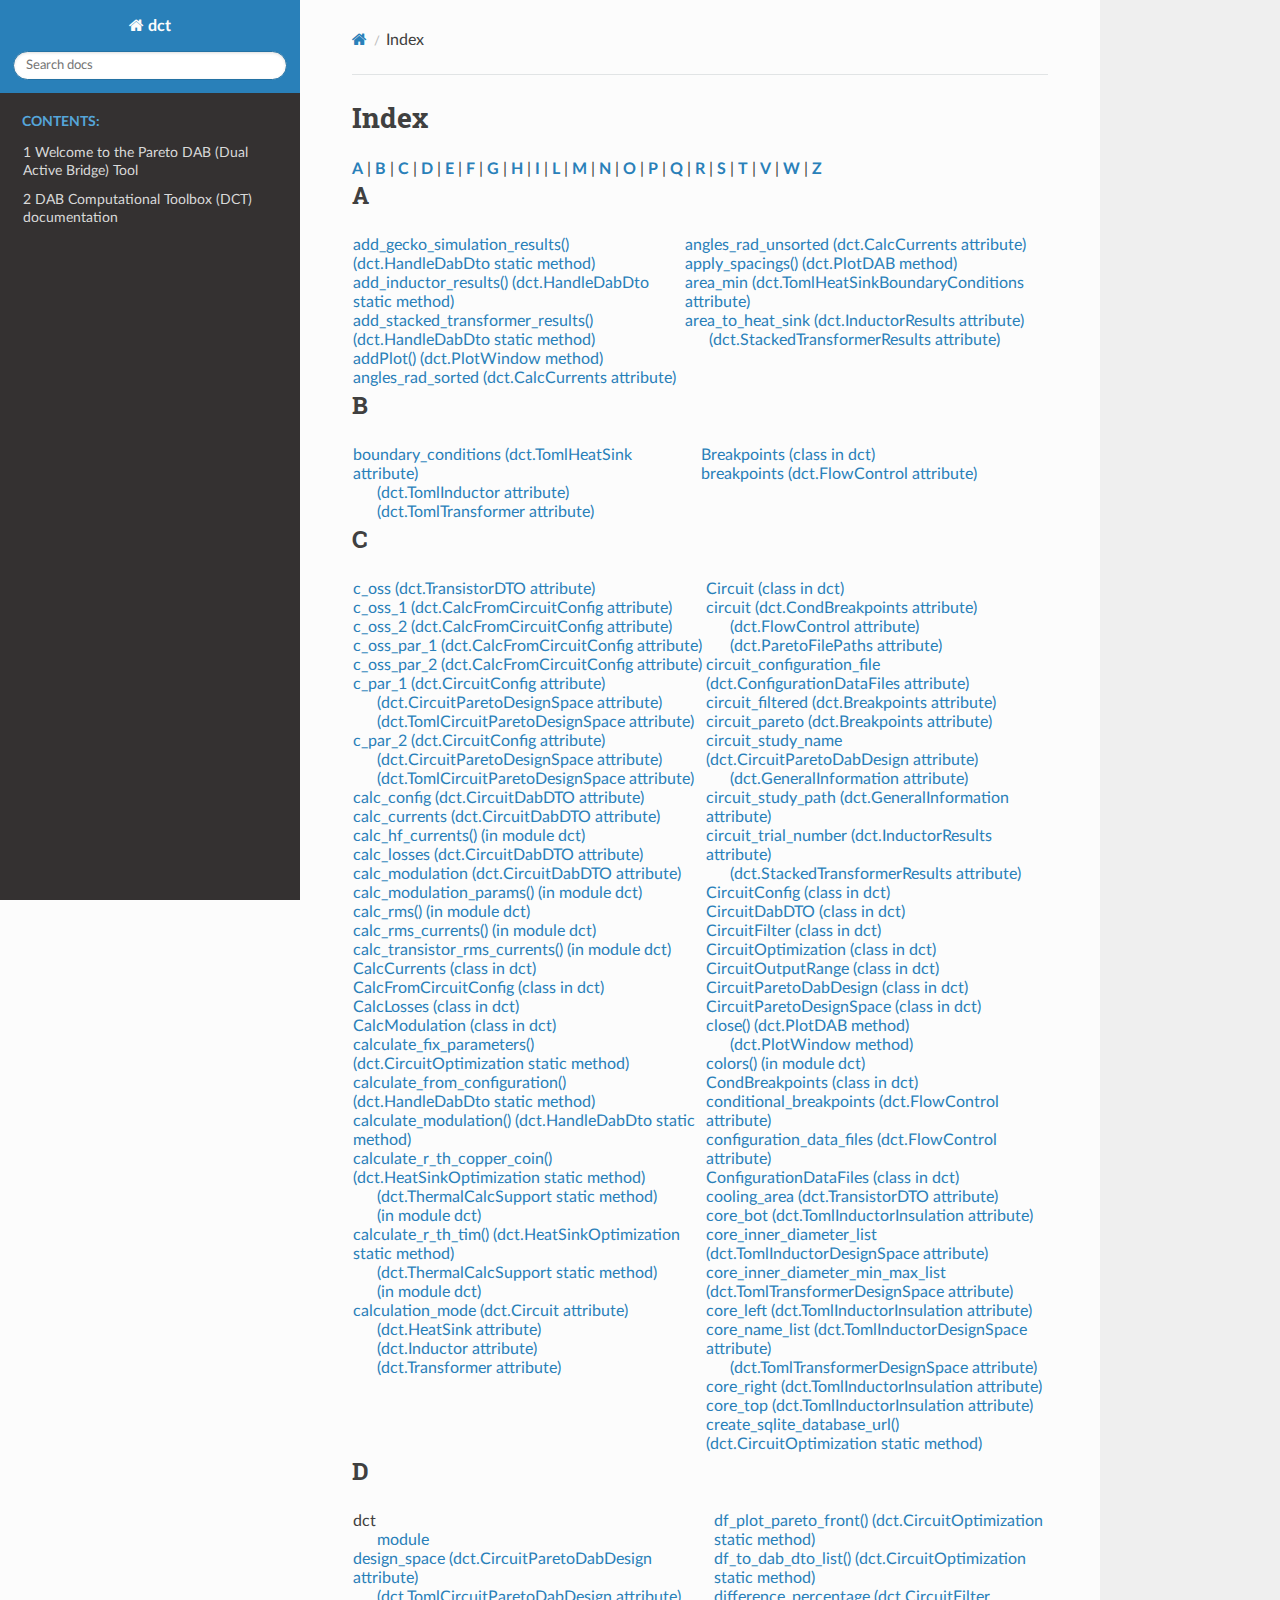
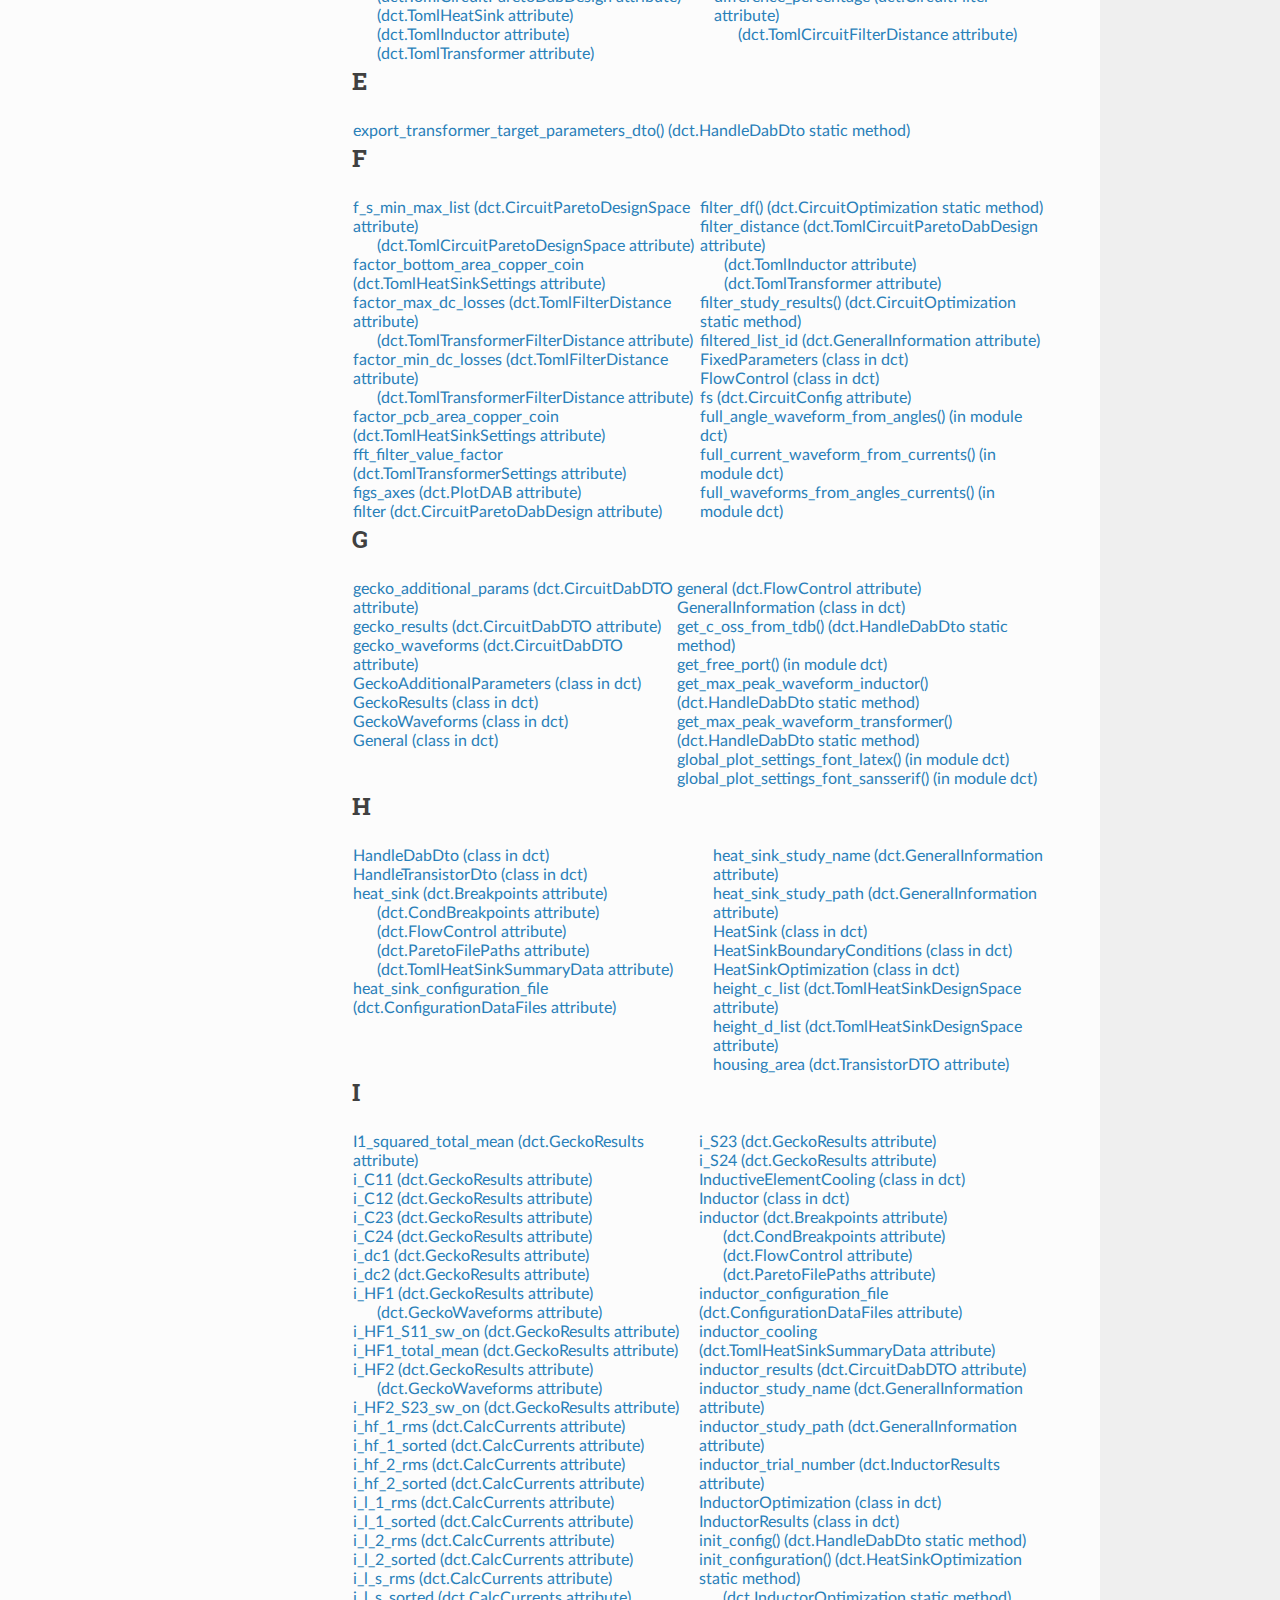
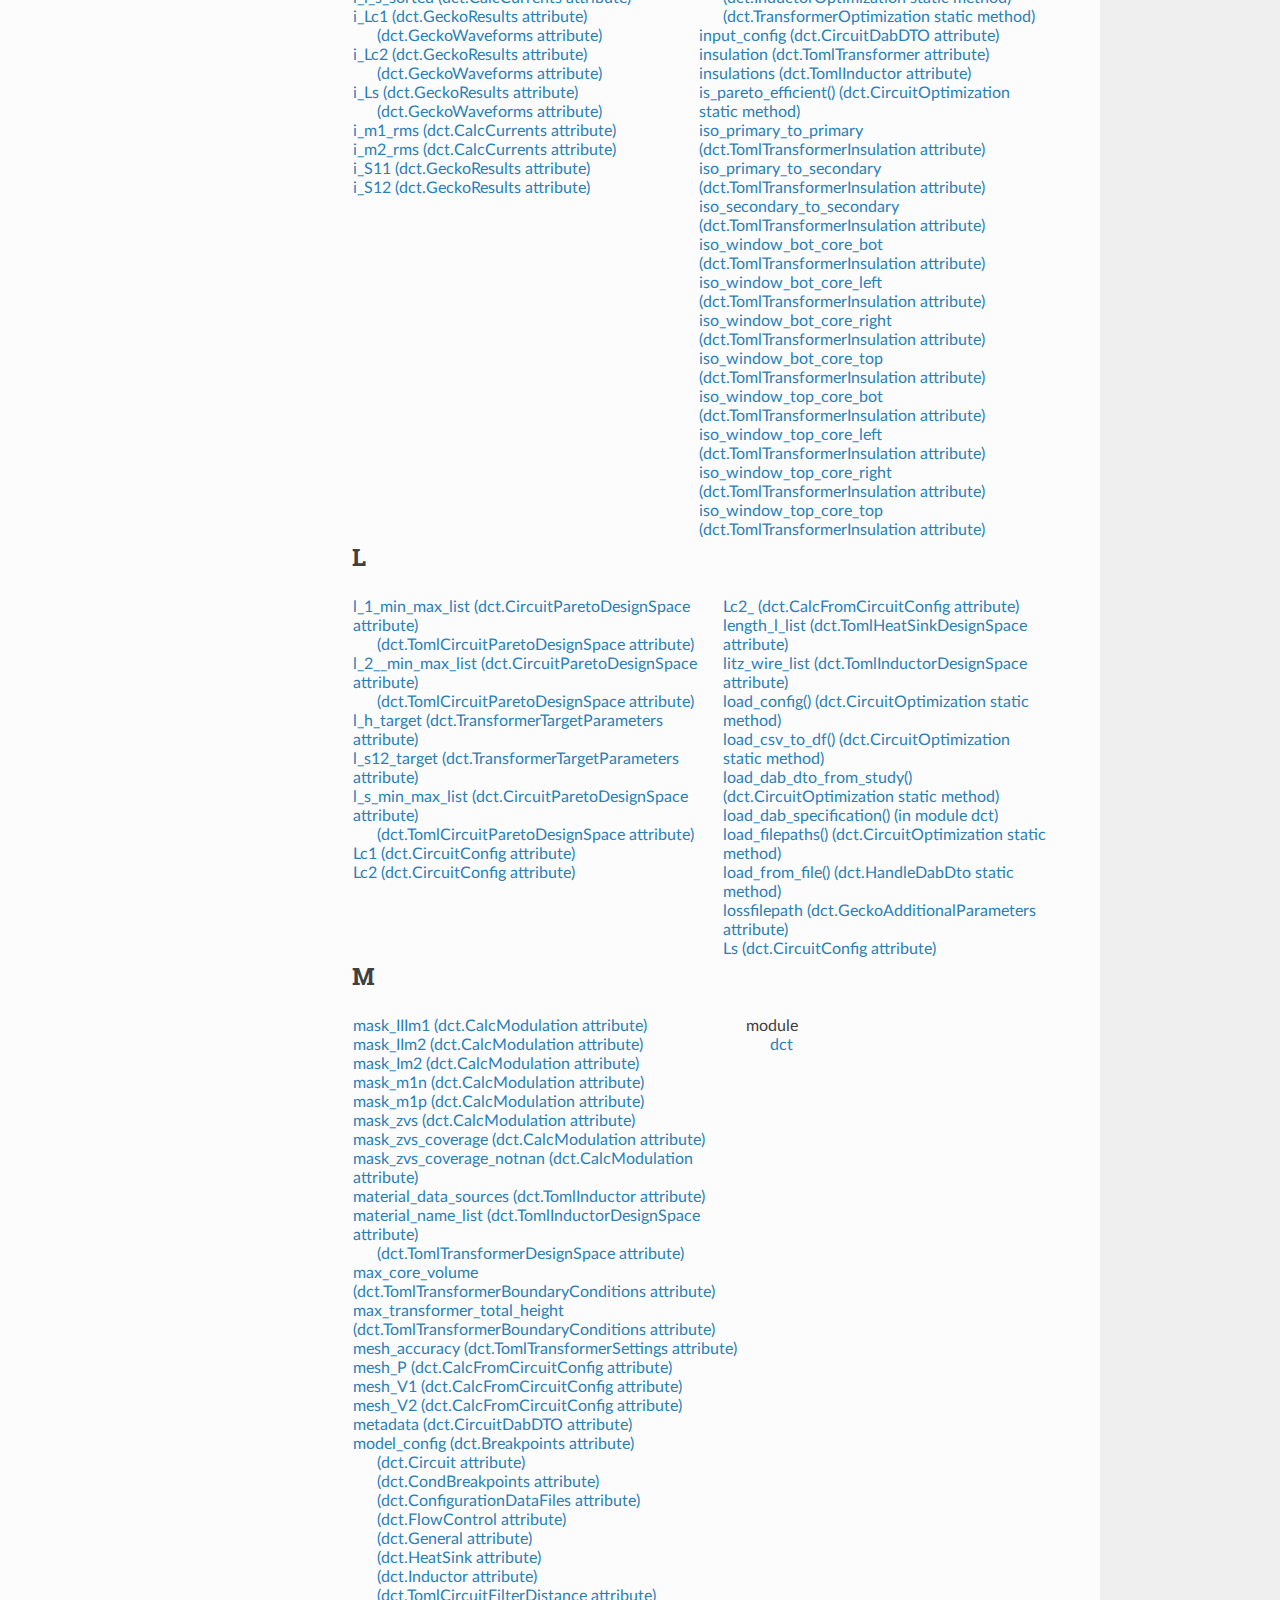
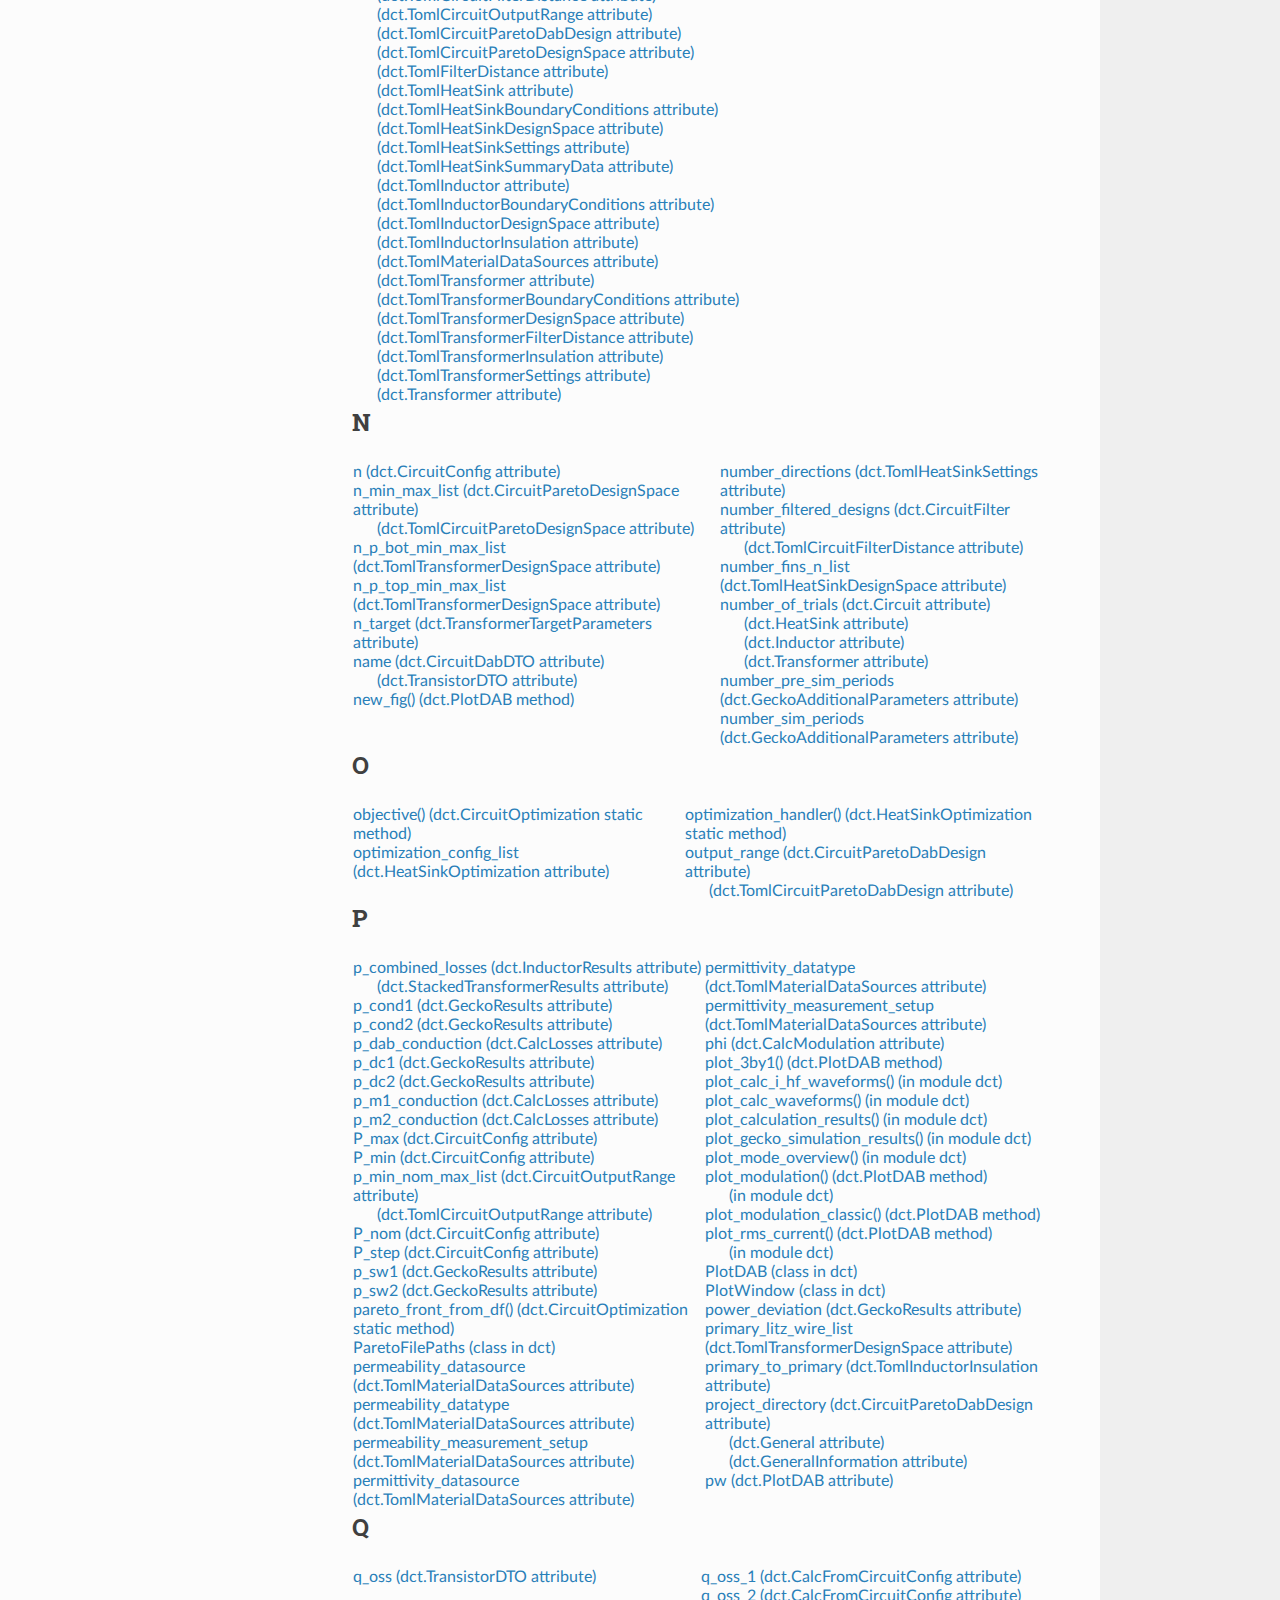
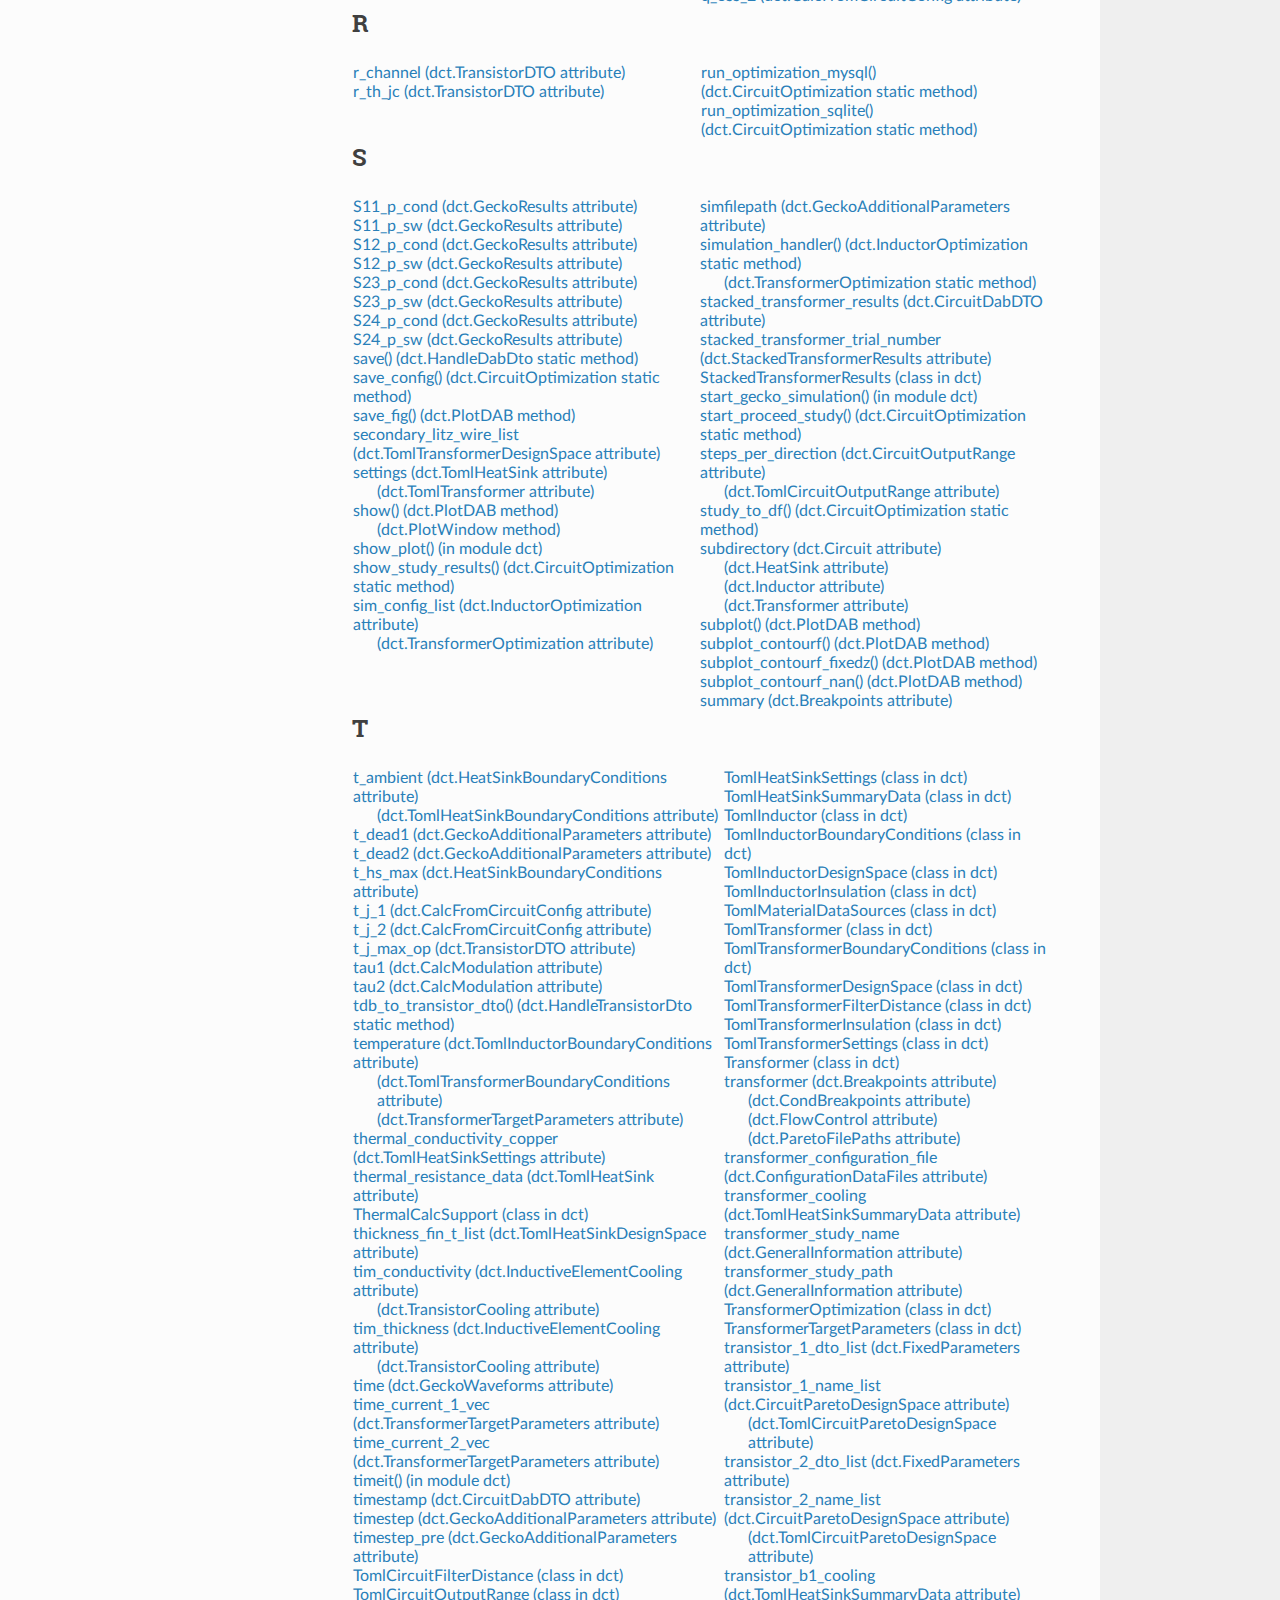
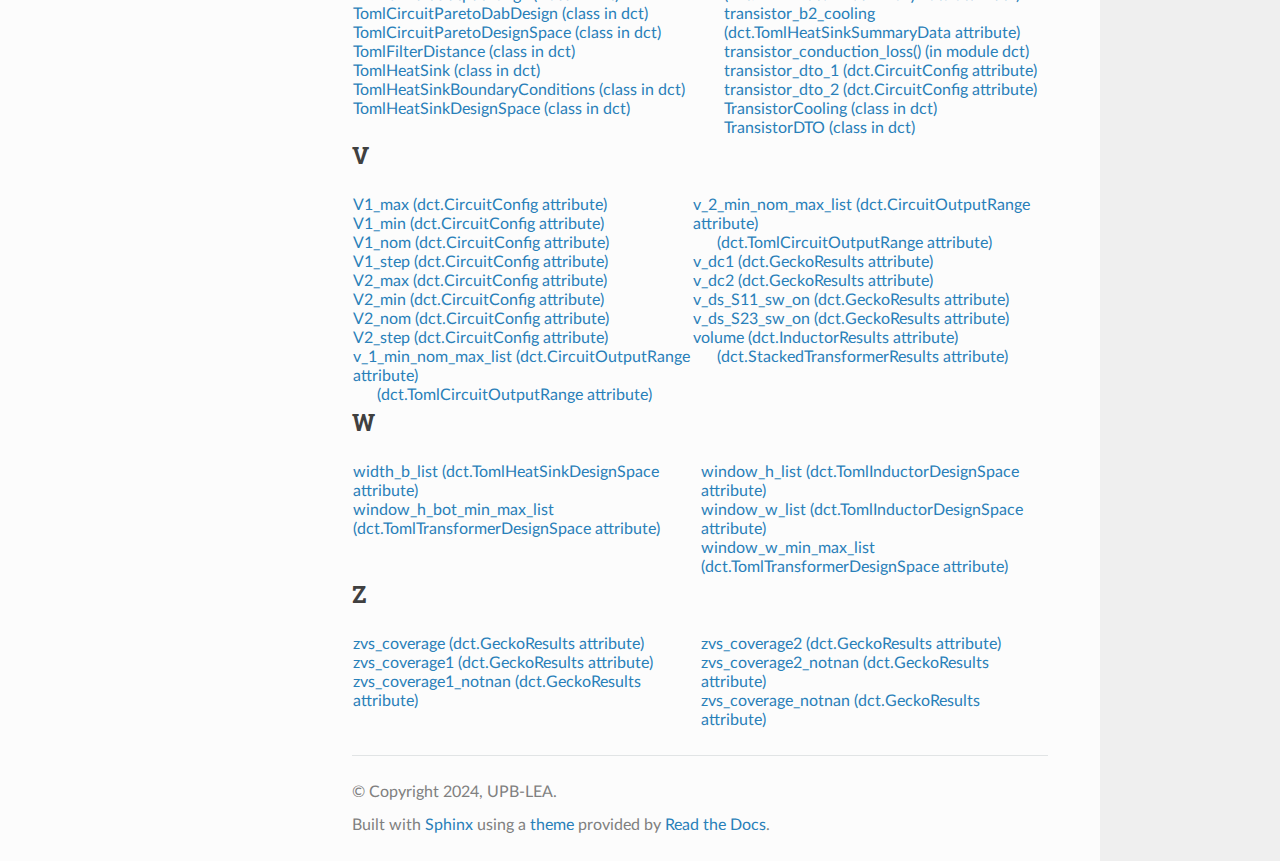
==== commit 9ec0466b: "deploy: 19136acff07b6a649f71495dd06a13e43a5edc2b" ====
--- a/genindex.html
+++ b/genindex.html
@@ -6,7 +6,7 @@
   <meta charset="utf-8" />
   <meta name="viewport" content="width=device-width, initial-scale=1.0" />
   <title>Index &mdash; dct 0.1.0 documentation</title>
-      <link rel="stylesheet" type="text/css" href="_static/pygments.css?v=80d5e7a1" />
+      <link rel="stylesheet" type="text/css" href="_static/pygments.css?v=b86133f3" />
       <link rel="stylesheet" type="text/css" href="_static/css/theme.css?v=e59714d7" />
 
   
@@ -42,7 +42,7 @@
               <p class="caption" role="heading"><span class="caption-text">Contents:</span></p>
 <ul>
 <li class="toctree-l1"><a class="reference internal" href="intro.html"><span class="sectnum">1 </span>Welcome to the Pareto DAB (Dual Active Bridge) Tool</a></li>
-<li class="toctree-l1"><a class="reference internal" href="intro.html#pareto-dab-dual-active-bridge-tool-function-documentation"><span class="sectnum">2 </span>Pareto DAB (Dual Active Bridge) Tool function documentation</a></li>
+<li class="toctree-l1"><a class="reference internal" href="intro.html#module-dct"><span class="sectnum">2 </span>DAB Computational Toolbox (DCT) documentation</a></li>
 </ul>
 
         </div>
@@ -72,8 +72,1343 @@
 <h1 id="index">Index</h1>
 
 <div class="genindex-jumpbox">
+ <a href="#A"><strong>A</strong></a>
+ | <a href="#B"><strong>B</strong></a>
+ | <a href="#C"><strong>C</strong></a>
+ | <a href="#D"><strong>D</strong></a>
+ | <a href="#E"><strong>E</strong></a>
+ | <a href="#F"><strong>F</strong></a>
+ | <a href="#G"><strong>G</strong></a>
+ | <a href="#H"><strong>H</strong></a>
+ | <a href="#I"><strong>I</strong></a>
+ | <a href="#L"><strong>L</strong></a>
+ | <a href="#M"><strong>M</strong></a>
+ | <a href="#N"><strong>N</strong></a>
+ | <a href="#O"><strong>O</strong></a>
+ | <a href="#P"><strong>P</strong></a>
+ | <a href="#Q"><strong>Q</strong></a>
+ | <a href="#R"><strong>R</strong></a>
+ | <a href="#S"><strong>S</strong></a>
+ | <a href="#T"><strong>T</strong></a>
+ | <a href="#V"><strong>V</strong></a>
+ | <a href="#W"><strong>W</strong></a>
+ | <a href="#Z"><strong>Z</strong></a>
  
 </div>
+<h2 id="A">A</h2>
+<table style="width: 100%" class="indextable genindextable"><tr>
+  <td style="width: 33%; vertical-align: top;"><ul>
+      <li><a href="intro.html#dct.HandleDabDto.add_gecko_simulation_results">add_gecko_simulation_results() (dct.HandleDabDto static method)</a>
+</li>
+      <li><a href="intro.html#dct.HandleDabDto.add_inductor_results">add_inductor_results() (dct.HandleDabDto static method)</a>
+</li>
+      <li><a href="intro.html#dct.HandleDabDto.add_stacked_transformer_results">add_stacked_transformer_results() (dct.HandleDabDto static method)</a>
+</li>
+      <li><a href="intro.html#dct.PlotWindow.addPlot">addPlot() (dct.PlotWindow method)</a>
+</li>
+      <li><a href="intro.html#dct.CalcCurrents.angles_rad_sorted">angles_rad_sorted (dct.CalcCurrents attribute)</a>
+</li>
+  </ul></td>
+  <td style="width: 33%; vertical-align: top;"><ul>
+      <li><a href="intro.html#dct.CalcCurrents.angles_rad_unsorted">angles_rad_unsorted (dct.CalcCurrents attribute)</a>
+</li>
+      <li><a href="intro.html#dct.PlotDAB.apply_spacings">apply_spacings() (dct.PlotDAB method)</a>
+</li>
+      <li><a href="intro.html#dct.TomlHeatSinkBoundaryConditions.area_min">area_min (dct.TomlHeatSinkBoundaryConditions attribute)</a>
+</li>
+      <li><a href="intro.html#dct.InductorResults.area_to_heat_sink">area_to_heat_sink (dct.InductorResults attribute)</a>
+
+      <ul>
+        <li><a href="intro.html#dct.StackedTransformerResults.area_to_heat_sink">(dct.StackedTransformerResults attribute)</a>
+</li>
+      </ul></li>
+  </ul></td>
+</tr></table>
+
+<h2 id="B">B</h2>
+<table style="width: 100%" class="indextable genindextable"><tr>
+  <td style="width: 33%; vertical-align: top;"><ul>
+      <li><a href="intro.html#dct.TomlHeatSink.boundary_conditions">boundary_conditions (dct.TomlHeatSink attribute)</a>
+
+      <ul>
+        <li><a href="intro.html#dct.TomlInductor.boundary_conditions">(dct.TomlInductor attribute)</a>
+</li>
+        <li><a href="intro.html#dct.TomlTransformer.boundary_conditions">(dct.TomlTransformer attribute)</a>
+</li>
+      </ul></li>
+  </ul></td>
+  <td style="width: 33%; vertical-align: top;"><ul>
+      <li><a href="intro.html#dct.Breakpoints">Breakpoints (class in dct)</a>
+</li>
+      <li><a href="intro.html#dct.FlowControl.breakpoints">breakpoints (dct.FlowControl attribute)</a>
+</li>
+  </ul></td>
+</tr></table>
+
+<h2 id="C">C</h2>
+<table style="width: 100%" class="indextable genindextable"><tr>
+  <td style="width: 33%; vertical-align: top;"><ul>
+      <li><a href="intro.html#dct.TransistorDTO.c_oss">c_oss (dct.TransistorDTO attribute)</a>
+</li>
+      <li><a href="intro.html#dct.CalcFromCircuitConfig.c_oss_1">c_oss_1 (dct.CalcFromCircuitConfig attribute)</a>
+</li>
+      <li><a href="intro.html#dct.CalcFromCircuitConfig.c_oss_2">c_oss_2 (dct.CalcFromCircuitConfig attribute)</a>
+</li>
+      <li><a href="intro.html#dct.CalcFromCircuitConfig.c_oss_par_1">c_oss_par_1 (dct.CalcFromCircuitConfig attribute)</a>
+</li>
+      <li><a href="intro.html#dct.CalcFromCircuitConfig.c_oss_par_2">c_oss_par_2 (dct.CalcFromCircuitConfig attribute)</a>
+</li>
+      <li><a href="intro.html#dct.CircuitConfig.c_par_1">c_par_1 (dct.CircuitConfig attribute)</a>
+
+      <ul>
+        <li><a href="intro.html#dct.CircuitParetoDesignSpace.c_par_1">(dct.CircuitParetoDesignSpace attribute)</a>
+</li>
+        <li><a href="intro.html#dct.TomlCircuitParetoDesignSpace.c_par_1">(dct.TomlCircuitParetoDesignSpace attribute)</a>
+</li>
+      </ul></li>
+      <li><a href="intro.html#dct.CircuitConfig.c_par_2">c_par_2 (dct.CircuitConfig attribute)</a>
+
+      <ul>
+        <li><a href="intro.html#dct.CircuitParetoDesignSpace.c_par_2">(dct.CircuitParetoDesignSpace attribute)</a>
+</li>
+        <li><a href="intro.html#dct.TomlCircuitParetoDesignSpace.c_par_2">(dct.TomlCircuitParetoDesignSpace attribute)</a>
+</li>
+      </ul></li>
+      <li><a href="intro.html#dct.CircuitDabDTO.calc_config">calc_config (dct.CircuitDabDTO attribute)</a>
+</li>
+      <li><a href="intro.html#dct.CircuitDabDTO.calc_currents">calc_currents (dct.CircuitDabDTO attribute)</a>
+</li>
+      <li><a href="intro.html#dct.calc_hf_currents">calc_hf_currents() (in module dct)</a>
+</li>
+      <li><a href="intro.html#dct.CircuitDabDTO.calc_losses">calc_losses (dct.CircuitDabDTO attribute)</a>
+</li>
+      <li><a href="intro.html#dct.CircuitDabDTO.calc_modulation">calc_modulation (dct.CircuitDabDTO attribute)</a>
+</li>
+      <li><a href="intro.html#dct.calc_modulation_params">calc_modulation_params() (in module dct)</a>
+</li>
+      <li><a href="intro.html#dct.calc_rms">calc_rms() (in module dct)</a>
+</li>
+      <li><a href="intro.html#dct.calc_rms_currents">calc_rms_currents() (in module dct)</a>
+</li>
+      <li><a href="intro.html#dct.calc_transistor_rms_currents">calc_transistor_rms_currents() (in module dct)</a>
+</li>
+      <li><a href="intro.html#dct.CalcCurrents">CalcCurrents (class in dct)</a>
+</li>
+      <li><a href="intro.html#dct.CalcFromCircuitConfig">CalcFromCircuitConfig (class in dct)</a>
+</li>
+      <li><a href="intro.html#dct.CalcLosses">CalcLosses (class in dct)</a>
+</li>
+      <li><a href="intro.html#dct.CalcModulation">CalcModulation (class in dct)</a>
+</li>
+      <li><a href="intro.html#dct.CircuitOptimization.calculate_fix_parameters">calculate_fix_parameters() (dct.CircuitOptimization static method)</a>
+</li>
+      <li><a href="intro.html#dct.HandleDabDto.calculate_from_configuration">calculate_from_configuration() (dct.HandleDabDto static method)</a>
+</li>
+      <li><a href="intro.html#dct.HandleDabDto.calculate_modulation">calculate_modulation() (dct.HandleDabDto static method)</a>
+</li>
+      <li><a href="intro.html#dct.HeatSinkOptimization.calculate_r_th_copper_coin">calculate_r_th_copper_coin() (dct.HeatSinkOptimization static method)</a>
+
+      <ul>
+        <li><a href="intro.html#dct.ThermalCalcSupport.calculate_r_th_copper_coin">(dct.ThermalCalcSupport static method)</a>
+</li>
+        <li><a href="intro.html#dct.calculate_r_th_copper_coin">(in module dct)</a>
+</li>
+      </ul></li>
+      <li><a href="intro.html#dct.HeatSinkOptimization.calculate_r_th_tim">calculate_r_th_tim() (dct.HeatSinkOptimization static method)</a>
+
+      <ul>
+        <li><a href="intro.html#dct.ThermalCalcSupport.calculate_r_th_tim">(dct.ThermalCalcSupport static method)</a>
+</li>
+        <li><a href="intro.html#dct.calculate_r_th_tim">(in module dct)</a>
+</li>
+      </ul></li>
+      <li><a href="intro.html#dct.Circuit.calculation_mode">calculation_mode (dct.Circuit attribute)</a>
+
+      <ul>
+        <li><a href="intro.html#dct.HeatSink.calculation_mode">(dct.HeatSink attribute)</a>
+</li>
+        <li><a href="intro.html#dct.Inductor.calculation_mode">(dct.Inductor attribute)</a>
+</li>
+        <li><a href="intro.html#dct.Transformer.calculation_mode">(dct.Transformer attribute)</a>
+</li>
+      </ul></li>
+  </ul></td>
+  <td style="width: 33%; vertical-align: top;"><ul>
+      <li><a href="intro.html#dct.Circuit">Circuit (class in dct)</a>
+</li>
+      <li><a href="intro.html#dct.CondBreakpoints.circuit">circuit (dct.CondBreakpoints attribute)</a>
+
+      <ul>
+        <li><a href="intro.html#dct.FlowControl.circuit">(dct.FlowControl attribute)</a>
+</li>
+        <li><a href="intro.html#dct.ParetoFilePaths.circuit">(dct.ParetoFilePaths attribute)</a>
+</li>
+      </ul></li>
+      <li><a href="intro.html#dct.ConfigurationDataFiles.circuit_configuration_file">circuit_configuration_file (dct.ConfigurationDataFiles attribute)</a>
+</li>
+      <li><a href="intro.html#dct.Breakpoints.circuit_filtered">circuit_filtered (dct.Breakpoints attribute)</a>
+</li>
+      <li><a href="intro.html#dct.Breakpoints.circuit_pareto">circuit_pareto (dct.Breakpoints attribute)</a>
+</li>
+      <li><a href="intro.html#dct.CircuitParetoDabDesign.circuit_study_name">circuit_study_name (dct.CircuitParetoDabDesign attribute)</a>
+
+      <ul>
+        <li><a href="intro.html#dct.GeneralInformation.circuit_study_name">(dct.GeneralInformation attribute)</a>
+</li>
+      </ul></li>
+      <li><a href="intro.html#dct.GeneralInformation.circuit_study_path">circuit_study_path (dct.GeneralInformation attribute)</a>
+</li>
+      <li><a href="intro.html#dct.InductorResults.circuit_trial_number">circuit_trial_number (dct.InductorResults attribute)</a>
+
+      <ul>
+        <li><a href="intro.html#dct.StackedTransformerResults.circuit_trial_number">(dct.StackedTransformerResults attribute)</a>
+</li>
+      </ul></li>
+      <li><a href="intro.html#dct.CircuitConfig">CircuitConfig (class in dct)</a>
+</li>
+      <li><a href="intro.html#dct.CircuitDabDTO">CircuitDabDTO (class in dct)</a>
+</li>
+      <li><a href="intro.html#dct.CircuitFilter">CircuitFilter (class in dct)</a>
+</li>
+      <li><a href="intro.html#dct.CircuitOptimization">CircuitOptimization (class in dct)</a>
+</li>
+      <li><a href="intro.html#dct.CircuitOutputRange">CircuitOutputRange (class in dct)</a>
+</li>
+      <li><a href="intro.html#dct.CircuitParetoDabDesign">CircuitParetoDabDesign (class in dct)</a>
+</li>
+      <li><a href="intro.html#dct.CircuitParetoDesignSpace">CircuitParetoDesignSpace (class in dct)</a>
+</li>
+      <li><a href="intro.html#dct.PlotDAB.close">close() (dct.PlotDAB method)</a>
+
+      <ul>
+        <li><a href="intro.html#dct.PlotWindow.close">(dct.PlotWindow method)</a>
+</li>
+      </ul></li>
+      <li><a href="intro.html#dct.colors">colors() (in module dct)</a>
+</li>
+      <li><a href="intro.html#dct.CondBreakpoints">CondBreakpoints (class in dct)</a>
+</li>
+      <li><a href="intro.html#dct.FlowControl.conditional_breakpoints">conditional_breakpoints (dct.FlowControl attribute)</a>
+</li>
+      <li><a href="intro.html#dct.FlowControl.configuration_data_files">configuration_data_files (dct.FlowControl attribute)</a>
+</li>
+      <li><a href="intro.html#dct.ConfigurationDataFiles">ConfigurationDataFiles (class in dct)</a>
+</li>
+      <li><a href="intro.html#dct.TransistorDTO.cooling_area">cooling_area (dct.TransistorDTO attribute)</a>
+</li>
+      <li><a href="intro.html#dct.TomlInductorInsulation.core_bot">core_bot (dct.TomlInductorInsulation attribute)</a>
+</li>
+      <li><a href="intro.html#dct.TomlInductorDesignSpace.core_inner_diameter_list">core_inner_diameter_list (dct.TomlInductorDesignSpace attribute)</a>
+</li>
+      <li><a href="intro.html#dct.TomlTransformerDesignSpace.core_inner_diameter_min_max_list">core_inner_diameter_min_max_list (dct.TomlTransformerDesignSpace attribute)</a>
+</li>
+      <li><a href="intro.html#dct.TomlInductorInsulation.core_left">core_left (dct.TomlInductorInsulation attribute)</a>
+</li>
+      <li><a href="intro.html#dct.TomlInductorDesignSpace.core_name_list">core_name_list (dct.TomlInductorDesignSpace attribute)</a>
+
+      <ul>
+        <li><a href="intro.html#dct.TomlTransformerDesignSpace.core_name_list">(dct.TomlTransformerDesignSpace attribute)</a>
+</li>
+      </ul></li>
+      <li><a href="intro.html#dct.TomlInductorInsulation.core_right">core_right (dct.TomlInductorInsulation attribute)</a>
+</li>
+      <li><a href="intro.html#dct.TomlInductorInsulation.core_top">core_top (dct.TomlInductorInsulation attribute)</a>
+</li>
+      <li><a href="intro.html#dct.CircuitOptimization.create_sqlite_database_url">create_sqlite_database_url() (dct.CircuitOptimization static method)</a>
+</li>
+  </ul></td>
+</tr></table>
+
+<h2 id="D">D</h2>
+<table style="width: 100%" class="indextable genindextable"><tr>
+  <td style="width: 33%; vertical-align: top;"><ul>
+      <li>
+    dct
+
+      <ul>
+        <li><a href="intro.html#module-dct">module</a>
+</li>
+      </ul></li>
+      <li><a href="intro.html#dct.CircuitParetoDabDesign.design_space">design_space (dct.CircuitParetoDabDesign attribute)</a>
+
+      <ul>
+        <li><a href="intro.html#dct.TomlCircuitParetoDabDesign.design_space">(dct.TomlCircuitParetoDabDesign attribute)</a>
+</li>
+        <li><a href="intro.html#dct.TomlHeatSink.design_space">(dct.TomlHeatSink attribute)</a>
+</li>
+        <li><a href="intro.html#dct.TomlInductor.design_space">(dct.TomlInductor attribute)</a>
+</li>
+        <li><a href="intro.html#dct.TomlTransformer.design_space">(dct.TomlTransformer attribute)</a>
+</li>
+      </ul></li>
+  </ul></td>
+  <td style="width: 33%; vertical-align: top;"><ul>
+      <li><a href="intro.html#dct.CircuitOptimization.df_plot_pareto_front">df_plot_pareto_front() (dct.CircuitOptimization static method)</a>
+</li>
+      <li><a href="intro.html#dct.CircuitOptimization.df_to_dab_dto_list">df_to_dab_dto_list() (dct.CircuitOptimization static method)</a>
+</li>
+      <li><a href="intro.html#dct.CircuitFilter.difference_percentage">difference_percentage (dct.CircuitFilter attribute)</a>
+
+      <ul>
+        <li><a href="intro.html#dct.TomlCircuitFilterDistance.difference_percentage">(dct.TomlCircuitFilterDistance attribute)</a>
+</li>
+      </ul></li>
+  </ul></td>
+</tr></table>
+
+<h2 id="E">E</h2>
+<table style="width: 100%" class="indextable genindextable"><tr>
+  <td style="width: 33%; vertical-align: top;"><ul>
+      <li><a href="intro.html#dct.HandleDabDto.export_transformer_target_parameters_dto">export_transformer_target_parameters_dto() (dct.HandleDabDto static method)</a>
+</li>
+  </ul></td>
+</tr></table>
+
+<h2 id="F">F</h2>
+<table style="width: 100%" class="indextable genindextable"><tr>
+  <td style="width: 33%; vertical-align: top;"><ul>
+      <li><a href="intro.html#dct.CircuitParetoDesignSpace.f_s_min_max_list">f_s_min_max_list (dct.CircuitParetoDesignSpace attribute)</a>
+
+      <ul>
+        <li><a href="intro.html#dct.TomlCircuitParetoDesignSpace.f_s_min_max_list">(dct.TomlCircuitParetoDesignSpace attribute)</a>
+</li>
+      </ul></li>
+      <li><a href="intro.html#dct.TomlHeatSinkSettings.factor_bottom_area_copper_coin">factor_bottom_area_copper_coin (dct.TomlHeatSinkSettings attribute)</a>
+</li>
+      <li><a href="intro.html#dct.TomlFilterDistance.factor_max_dc_losses">factor_max_dc_losses (dct.TomlFilterDistance attribute)</a>
+
+      <ul>
+        <li><a href="intro.html#dct.TomlTransformerFilterDistance.factor_max_dc_losses">(dct.TomlTransformerFilterDistance attribute)</a>
+</li>
+      </ul></li>
+      <li><a href="intro.html#dct.TomlFilterDistance.factor_min_dc_losses">factor_min_dc_losses (dct.TomlFilterDistance attribute)</a>
+
+      <ul>
+        <li><a href="intro.html#dct.TomlTransformerFilterDistance.factor_min_dc_losses">(dct.TomlTransformerFilterDistance attribute)</a>
+</li>
+      </ul></li>
+      <li><a href="intro.html#dct.TomlHeatSinkSettings.factor_pcb_area_copper_coin">factor_pcb_area_copper_coin (dct.TomlHeatSinkSettings attribute)</a>
+</li>
+      <li><a href="intro.html#dct.TomlTransformerSettings.fft_filter_value_factor">fft_filter_value_factor (dct.TomlTransformerSettings attribute)</a>
+</li>
+      <li><a href="intro.html#dct.PlotDAB.figs_axes">figs_axes (dct.PlotDAB attribute)</a>
+</li>
+      <li><a href="intro.html#dct.CircuitParetoDabDesign.filter">filter (dct.CircuitParetoDabDesign attribute)</a>
+</li>
+  </ul></td>
+  <td style="width: 33%; vertical-align: top;"><ul>
+      <li><a href="intro.html#dct.CircuitOptimization.filter_df">filter_df() (dct.CircuitOptimization static method)</a>
+</li>
+      <li><a href="intro.html#dct.TomlCircuitParetoDabDesign.filter_distance">filter_distance (dct.TomlCircuitParetoDabDesign attribute)</a>
+
+      <ul>
+        <li><a href="intro.html#dct.TomlInductor.filter_distance">(dct.TomlInductor attribute)</a>
+</li>
+        <li><a href="intro.html#dct.TomlTransformer.filter_distance">(dct.TomlTransformer attribute)</a>
+</li>
+      </ul></li>
+      <li><a href="intro.html#dct.CircuitOptimization.filter_study_results">filter_study_results() (dct.CircuitOptimization static method)</a>
+</li>
+      <li><a href="intro.html#dct.GeneralInformation.filtered_list_id">filtered_list_id (dct.GeneralInformation attribute)</a>
+</li>
+      <li><a href="intro.html#dct.FixedParameters">FixedParameters (class in dct)</a>
+</li>
+      <li><a href="intro.html#dct.FlowControl">FlowControl (class in dct)</a>
+</li>
+      <li><a href="intro.html#dct.CircuitConfig.fs">fs (dct.CircuitConfig attribute)</a>
+</li>
+      <li><a href="intro.html#dct.full_angle_waveform_from_angles">full_angle_waveform_from_angles() (in module dct)</a>
+</li>
+      <li><a href="intro.html#dct.full_current_waveform_from_currents">full_current_waveform_from_currents() (in module dct)</a>
+</li>
+      <li><a href="intro.html#dct.full_waveforms_from_angles_currents">full_waveforms_from_angles_currents() (in module dct)</a>
+</li>
+  </ul></td>
+</tr></table>
+
+<h2 id="G">G</h2>
+<table style="width: 100%" class="indextable genindextable"><tr>
+  <td style="width: 33%; vertical-align: top;"><ul>
+      <li><a href="intro.html#dct.CircuitDabDTO.gecko_additional_params">gecko_additional_params (dct.CircuitDabDTO attribute)</a>
+</li>
+      <li><a href="intro.html#dct.CircuitDabDTO.gecko_results">gecko_results (dct.CircuitDabDTO attribute)</a>
+</li>
+      <li><a href="intro.html#dct.CircuitDabDTO.gecko_waveforms">gecko_waveforms (dct.CircuitDabDTO attribute)</a>
+</li>
+      <li><a href="intro.html#dct.GeckoAdditionalParameters">GeckoAdditionalParameters (class in dct)</a>
+</li>
+      <li><a href="intro.html#dct.GeckoResults">GeckoResults (class in dct)</a>
+</li>
+      <li><a href="intro.html#dct.GeckoWaveforms">GeckoWaveforms (class in dct)</a>
+</li>
+      <li><a href="intro.html#dct.General">General (class in dct)</a>
+</li>
+  </ul></td>
+  <td style="width: 33%; vertical-align: top;"><ul>
+      <li><a href="intro.html#dct.FlowControl.general">general (dct.FlowControl attribute)</a>
+</li>
+      <li><a href="intro.html#dct.GeneralInformation">GeneralInformation (class in dct)</a>
+</li>
+      <li><a href="intro.html#dct.HandleDabDto.get_c_oss_from_tdb">get_c_oss_from_tdb() (dct.HandleDabDto static method)</a>
+</li>
+      <li><a href="intro.html#dct.get_free_port">get_free_port() (in module dct)</a>
+</li>
+      <li><a href="intro.html#dct.HandleDabDto.get_max_peak_waveform_inductor">get_max_peak_waveform_inductor() (dct.HandleDabDto static method)</a>
+</li>
+      <li><a href="intro.html#dct.HandleDabDto.get_max_peak_waveform_transformer">get_max_peak_waveform_transformer() (dct.HandleDabDto static method)</a>
+</li>
+      <li><a href="intro.html#dct.global_plot_settings_font_latex">global_plot_settings_font_latex() (in module dct)</a>
+</li>
+      <li><a href="intro.html#dct.global_plot_settings_font_sansserif">global_plot_settings_font_sansserif() (in module dct)</a>
+</li>
+  </ul></td>
+</tr></table>
+
+<h2 id="H">H</h2>
+<table style="width: 100%" class="indextable genindextable"><tr>
+  <td style="width: 33%; vertical-align: top;"><ul>
+      <li><a href="intro.html#dct.HandleDabDto">HandleDabDto (class in dct)</a>
+</li>
+      <li><a href="intro.html#dct.HandleTransistorDto">HandleTransistorDto (class in dct)</a>
+</li>
+      <li><a href="intro.html#dct.Breakpoints.heat_sink">heat_sink (dct.Breakpoints attribute)</a>
+
+      <ul>
+        <li><a href="intro.html#dct.CondBreakpoints.heat_sink">(dct.CondBreakpoints attribute)</a>
+</li>
+        <li><a href="intro.html#dct.FlowControl.heat_sink">(dct.FlowControl attribute)</a>
+</li>
+        <li><a href="intro.html#dct.ParetoFilePaths.heat_sink">(dct.ParetoFilePaths attribute)</a>
+</li>
+        <li><a href="intro.html#dct.TomlHeatSinkSummaryData.heat_sink">(dct.TomlHeatSinkSummaryData attribute)</a>
+</li>
+      </ul></li>
+      <li><a href="intro.html#dct.ConfigurationDataFiles.heat_sink_configuration_file">heat_sink_configuration_file (dct.ConfigurationDataFiles attribute)</a>
+</li>
+  </ul></td>
+  <td style="width: 33%; vertical-align: top;"><ul>
+      <li><a href="intro.html#dct.GeneralInformation.heat_sink_study_name">heat_sink_study_name (dct.GeneralInformation attribute)</a>
+</li>
+      <li><a href="intro.html#dct.GeneralInformation.heat_sink_study_path">heat_sink_study_path (dct.GeneralInformation attribute)</a>
+</li>
+      <li><a href="intro.html#dct.HeatSink">HeatSink (class in dct)</a>
+</li>
+      <li><a href="intro.html#dct.HeatSinkBoundaryConditions">HeatSinkBoundaryConditions (class in dct)</a>
+</li>
+      <li><a href="intro.html#dct.HeatSinkOptimization">HeatSinkOptimization (class in dct)</a>
+</li>
+      <li><a href="intro.html#dct.TomlHeatSinkDesignSpace.height_c_list">height_c_list (dct.TomlHeatSinkDesignSpace attribute)</a>
+</li>
+      <li><a href="intro.html#dct.TomlHeatSinkDesignSpace.height_d_list">height_d_list (dct.TomlHeatSinkDesignSpace attribute)</a>
+</li>
+      <li><a href="intro.html#dct.TransistorDTO.housing_area">housing_area (dct.TransistorDTO attribute)</a>
+</li>
+  </ul></td>
+</tr></table>
+
+<h2 id="I">I</h2>
+<table style="width: 100%" class="indextable genindextable"><tr>
+  <td style="width: 33%; vertical-align: top;"><ul>
+      <li><a href="intro.html#dct.GeckoResults.I1_squared_total_mean">I1_squared_total_mean (dct.GeckoResults attribute)</a>
+</li>
+      <li><a href="intro.html#dct.GeckoResults.i_C11">i_C11 (dct.GeckoResults attribute)</a>
+</li>
+      <li><a href="intro.html#dct.GeckoResults.i_C12">i_C12 (dct.GeckoResults attribute)</a>
+</li>
+      <li><a href="intro.html#dct.GeckoResults.i_C23">i_C23 (dct.GeckoResults attribute)</a>
+</li>
+      <li><a href="intro.html#dct.GeckoResults.i_C24">i_C24 (dct.GeckoResults attribute)</a>
+</li>
+      <li><a href="intro.html#dct.GeckoResults.i_dc1">i_dc1 (dct.GeckoResults attribute)</a>
+</li>
+      <li><a href="intro.html#dct.GeckoResults.i_dc2">i_dc2 (dct.GeckoResults attribute)</a>
+</li>
+      <li><a href="intro.html#dct.GeckoResults.i_HF1">i_HF1 (dct.GeckoResults attribute)</a>
+
+      <ul>
+        <li><a href="intro.html#dct.GeckoWaveforms.i_HF1">(dct.GeckoWaveforms attribute)</a>
+</li>
+      </ul></li>
+      <li><a href="intro.html#dct.GeckoResults.i_HF1_S11_sw_on">i_HF1_S11_sw_on (dct.GeckoResults attribute)</a>
+</li>
+      <li><a href="intro.html#dct.GeckoResults.i_HF1_total_mean">i_HF1_total_mean (dct.GeckoResults attribute)</a>
+</li>
+      <li><a href="intro.html#dct.GeckoResults.i_HF2">i_HF2 (dct.GeckoResults attribute)</a>
+
+      <ul>
+        <li><a href="intro.html#dct.GeckoWaveforms.i_HF2">(dct.GeckoWaveforms attribute)</a>
+</li>
+      </ul></li>
+      <li><a href="intro.html#dct.GeckoResults.i_HF2_S23_sw_on">i_HF2_S23_sw_on (dct.GeckoResults attribute)</a>
+</li>
+      <li><a href="intro.html#dct.CalcCurrents.i_hf_1_rms">i_hf_1_rms (dct.CalcCurrents attribute)</a>
+</li>
+      <li><a href="intro.html#dct.CalcCurrents.i_hf_1_sorted">i_hf_1_sorted (dct.CalcCurrents attribute)</a>
+</li>
+      <li><a href="intro.html#dct.CalcCurrents.i_hf_2_rms">i_hf_2_rms (dct.CalcCurrents attribute)</a>
+</li>
+      <li><a href="intro.html#dct.CalcCurrents.i_hf_2_sorted">i_hf_2_sorted (dct.CalcCurrents attribute)</a>
+</li>
+      <li><a href="intro.html#dct.CalcCurrents.i_l_1_rms">i_l_1_rms (dct.CalcCurrents attribute)</a>
+</li>
+      <li><a href="intro.html#dct.CalcCurrents.i_l_1_sorted">i_l_1_sorted (dct.CalcCurrents attribute)</a>
+</li>
+      <li><a href="intro.html#dct.CalcCurrents.i_l_2_rms">i_l_2_rms (dct.CalcCurrents attribute)</a>
+</li>
+      <li><a href="intro.html#dct.CalcCurrents.i_l_2_sorted">i_l_2_sorted (dct.CalcCurrents attribute)</a>
+</li>
+      <li><a href="intro.html#dct.CalcCurrents.i_l_s_rms">i_l_s_rms (dct.CalcCurrents attribute)</a>
+</li>
+      <li><a href="intro.html#dct.CalcCurrents.i_l_s_sorted">i_l_s_sorted (dct.CalcCurrents attribute)</a>
+</li>
+      <li><a href="intro.html#dct.GeckoResults.i_Lc1">i_Lc1 (dct.GeckoResults attribute)</a>
+
+      <ul>
+        <li><a href="intro.html#dct.GeckoWaveforms.i_Lc1">(dct.GeckoWaveforms attribute)</a>
+</li>
+      </ul></li>
+      <li><a href="intro.html#dct.GeckoResults.i_Lc2">i_Lc2 (dct.GeckoResults attribute)</a>
+
+      <ul>
+        <li><a href="intro.html#dct.GeckoWaveforms.i_Lc2">(dct.GeckoWaveforms attribute)</a>
+</li>
+      </ul></li>
+      <li><a href="intro.html#dct.GeckoResults.i_Ls">i_Ls (dct.GeckoResults attribute)</a>
+
+      <ul>
+        <li><a href="intro.html#dct.GeckoWaveforms.i_Ls">(dct.GeckoWaveforms attribute)</a>
+</li>
+      </ul></li>
+      <li><a href="intro.html#dct.CalcCurrents.i_m1_rms">i_m1_rms (dct.CalcCurrents attribute)</a>
+</li>
+      <li><a href="intro.html#dct.CalcCurrents.i_m2_rms">i_m2_rms (dct.CalcCurrents attribute)</a>
+</li>
+      <li><a href="intro.html#dct.GeckoResults.i_S11">i_S11 (dct.GeckoResults attribute)</a>
+</li>
+      <li><a href="intro.html#dct.GeckoResults.i_S12">i_S12 (dct.GeckoResults attribute)</a>
+</li>
+  </ul></td>
+  <td style="width: 33%; vertical-align: top;"><ul>
+      <li><a href="intro.html#dct.GeckoResults.i_S23">i_S23 (dct.GeckoResults attribute)</a>
+</li>
+      <li><a href="intro.html#dct.GeckoResults.i_S24">i_S24 (dct.GeckoResults attribute)</a>
+</li>
+      <li><a href="intro.html#dct.InductiveElementCooling">InductiveElementCooling (class in dct)</a>
+</li>
+      <li><a href="intro.html#dct.Inductor">Inductor (class in dct)</a>
+</li>
+      <li><a href="intro.html#dct.Breakpoints.inductor">inductor (dct.Breakpoints attribute)</a>
+
+      <ul>
+        <li><a href="intro.html#dct.CondBreakpoints.inductor">(dct.CondBreakpoints attribute)</a>
+</li>
+        <li><a href="intro.html#dct.FlowControl.inductor">(dct.FlowControl attribute)</a>
+</li>
+        <li><a href="intro.html#dct.ParetoFilePaths.inductor">(dct.ParetoFilePaths attribute)</a>
+</li>
+      </ul></li>
+      <li><a href="intro.html#dct.ConfigurationDataFiles.inductor_configuration_file">inductor_configuration_file (dct.ConfigurationDataFiles attribute)</a>
+</li>
+      <li><a href="intro.html#dct.TomlHeatSinkSummaryData.inductor_cooling">inductor_cooling (dct.TomlHeatSinkSummaryData attribute)</a>
+</li>
+      <li><a href="intro.html#dct.CircuitDabDTO.inductor_results">inductor_results (dct.CircuitDabDTO attribute)</a>
+</li>
+      <li><a href="intro.html#dct.GeneralInformation.inductor_study_name">inductor_study_name (dct.GeneralInformation attribute)</a>
+</li>
+      <li><a href="intro.html#dct.GeneralInformation.inductor_study_path">inductor_study_path (dct.GeneralInformation attribute)</a>
+</li>
+      <li><a href="intro.html#dct.InductorResults.inductor_trial_number">inductor_trial_number (dct.InductorResults attribute)</a>
+</li>
+      <li><a href="intro.html#dct.InductorOptimization">InductorOptimization (class in dct)</a>
+</li>
+      <li><a href="intro.html#dct.InductorResults">InductorResults (class in dct)</a>
+</li>
+      <li><a href="intro.html#dct.HandleDabDto.init_config">init_config() (dct.HandleDabDto static method)</a>
+</li>
+      <li><a href="intro.html#dct.HeatSinkOptimization.init_configuration">init_configuration() (dct.HeatSinkOptimization static method)</a>
+
+      <ul>
+        <li><a href="intro.html#dct.InductorOptimization.init_configuration">(dct.InductorOptimization static method)</a>
+</li>
+        <li><a href="intro.html#dct.TransformerOptimization.init_configuration">(dct.TransformerOptimization static method)</a>
+</li>
+      </ul></li>
+      <li><a href="intro.html#dct.CircuitDabDTO.input_config">input_config (dct.CircuitDabDTO attribute)</a>
+</li>
+      <li><a href="intro.html#dct.TomlTransformer.insulation">insulation (dct.TomlTransformer attribute)</a>
+</li>
+      <li><a href="intro.html#dct.TomlInductor.insulations">insulations (dct.TomlInductor attribute)</a>
+</li>
+      <li><a href="intro.html#dct.CircuitOptimization.is_pareto_efficient">is_pareto_efficient() (dct.CircuitOptimization static method)</a>
+</li>
+      <li><a href="intro.html#dct.TomlTransformerInsulation.iso_primary_to_primary">iso_primary_to_primary (dct.TomlTransformerInsulation attribute)</a>
+</li>
+      <li><a href="intro.html#dct.TomlTransformerInsulation.iso_primary_to_secondary">iso_primary_to_secondary (dct.TomlTransformerInsulation attribute)</a>
+</li>
+      <li><a href="intro.html#dct.TomlTransformerInsulation.iso_secondary_to_secondary">iso_secondary_to_secondary (dct.TomlTransformerInsulation attribute)</a>
+</li>
+      <li><a href="intro.html#dct.TomlTransformerInsulation.iso_window_bot_core_bot">iso_window_bot_core_bot (dct.TomlTransformerInsulation attribute)</a>
+</li>
+      <li><a href="intro.html#dct.TomlTransformerInsulation.iso_window_bot_core_left">iso_window_bot_core_left (dct.TomlTransformerInsulation attribute)</a>
+</li>
+      <li><a href="intro.html#dct.TomlTransformerInsulation.iso_window_bot_core_right">iso_window_bot_core_right (dct.TomlTransformerInsulation attribute)</a>
+</li>
+      <li><a href="intro.html#dct.TomlTransformerInsulation.iso_window_bot_core_top">iso_window_bot_core_top (dct.TomlTransformerInsulation attribute)</a>
+</li>
+      <li><a href="intro.html#dct.TomlTransformerInsulation.iso_window_top_core_bot">iso_window_top_core_bot (dct.TomlTransformerInsulation attribute)</a>
+</li>
+      <li><a href="intro.html#dct.TomlTransformerInsulation.iso_window_top_core_left">iso_window_top_core_left (dct.TomlTransformerInsulation attribute)</a>
+</li>
+      <li><a href="intro.html#dct.TomlTransformerInsulation.iso_window_top_core_right">iso_window_top_core_right (dct.TomlTransformerInsulation attribute)</a>
+</li>
+      <li><a href="intro.html#dct.TomlTransformerInsulation.iso_window_top_core_top">iso_window_top_core_top (dct.TomlTransformerInsulation attribute)</a>
+</li>
+  </ul></td>
+</tr></table>
+
+<h2 id="L">L</h2>
+<table style="width: 100%" class="indextable genindextable"><tr>
+  <td style="width: 33%; vertical-align: top;"><ul>
+      <li><a href="intro.html#dct.CircuitParetoDesignSpace.l_1_min_max_list">l_1_min_max_list (dct.CircuitParetoDesignSpace attribute)</a>
+
+      <ul>
+        <li><a href="intro.html#dct.TomlCircuitParetoDesignSpace.l_1_min_max_list">(dct.TomlCircuitParetoDesignSpace attribute)</a>
+</li>
+      </ul></li>
+      <li><a href="intro.html#dct.CircuitParetoDesignSpace.l_2__min_max_list">l_2__min_max_list (dct.CircuitParetoDesignSpace attribute)</a>
+
+      <ul>
+        <li><a href="intro.html#dct.TomlCircuitParetoDesignSpace.l_2__min_max_list">(dct.TomlCircuitParetoDesignSpace attribute)</a>
+</li>
+      </ul></li>
+      <li><a href="intro.html#dct.TransformerTargetParameters.l_h_target">l_h_target (dct.TransformerTargetParameters attribute)</a>
+</li>
+      <li><a href="intro.html#dct.TransformerTargetParameters.l_s12_target">l_s12_target (dct.TransformerTargetParameters attribute)</a>
+</li>
+      <li><a href="intro.html#dct.CircuitParetoDesignSpace.l_s_min_max_list">l_s_min_max_list (dct.CircuitParetoDesignSpace attribute)</a>
+
+      <ul>
+        <li><a href="intro.html#dct.TomlCircuitParetoDesignSpace.l_s_min_max_list">(dct.TomlCircuitParetoDesignSpace attribute)</a>
+</li>
+      </ul></li>
+      <li><a href="intro.html#dct.CircuitConfig.Lc1">Lc1 (dct.CircuitConfig attribute)</a>
+</li>
+      <li><a href="intro.html#dct.CircuitConfig.Lc2">Lc2 (dct.CircuitConfig attribute)</a>
+</li>
+  </ul></td>
+  <td style="width: 33%; vertical-align: top;"><ul>
+      <li><a href="intro.html#dct.CalcFromCircuitConfig.Lc2_">Lc2_ (dct.CalcFromCircuitConfig attribute)</a>
+</li>
+      <li><a href="intro.html#dct.TomlHeatSinkDesignSpace.length_l_list">length_l_list (dct.TomlHeatSinkDesignSpace attribute)</a>
+</li>
+      <li><a href="intro.html#dct.TomlInductorDesignSpace.litz_wire_list">litz_wire_list (dct.TomlInductorDesignSpace attribute)</a>
+</li>
+      <li><a href="intro.html#dct.CircuitOptimization.load_config">load_config() (dct.CircuitOptimization static method)</a>
+</li>
+      <li><a href="intro.html#dct.CircuitOptimization.load_csv_to_df">load_csv_to_df() (dct.CircuitOptimization static method)</a>
+</li>
+      <li><a href="intro.html#dct.CircuitOptimization.load_dab_dto_from_study">load_dab_dto_from_study() (dct.CircuitOptimization static method)</a>
+</li>
+      <li><a href="intro.html#dct.load_dab_specification">load_dab_specification() (in module dct)</a>
+</li>
+      <li><a href="intro.html#dct.CircuitOptimization.load_filepaths">load_filepaths() (dct.CircuitOptimization static method)</a>
+</li>
+      <li><a href="intro.html#dct.HandleDabDto.load_from_file">load_from_file() (dct.HandleDabDto static method)</a>
+</li>
+      <li><a href="intro.html#dct.GeckoAdditionalParameters.lossfilepath">lossfilepath (dct.GeckoAdditionalParameters attribute)</a>
+</li>
+      <li><a href="intro.html#dct.CircuitConfig.Ls">Ls (dct.CircuitConfig attribute)</a>
+</li>
+  </ul></td>
+</tr></table>
+
+<h2 id="M">M</h2>
+<table style="width: 100%" class="indextable genindextable"><tr>
+  <td style="width: 33%; vertical-align: top;"><ul>
+      <li><a href="intro.html#dct.CalcModulation.mask_IIIm1">mask_IIIm1 (dct.CalcModulation attribute)</a>
+</li>
+      <li><a href="intro.html#dct.CalcModulation.mask_IIm2">mask_IIm2 (dct.CalcModulation attribute)</a>
+</li>
+      <li><a href="intro.html#dct.CalcModulation.mask_Im2">mask_Im2 (dct.CalcModulation attribute)</a>
+</li>
+      <li><a href="intro.html#dct.CalcModulation.mask_m1n">mask_m1n (dct.CalcModulation attribute)</a>
+</li>
+      <li><a href="intro.html#dct.CalcModulation.mask_m1p">mask_m1p (dct.CalcModulation attribute)</a>
+</li>
+      <li><a href="intro.html#dct.CalcModulation.mask_zvs">mask_zvs (dct.CalcModulation attribute)</a>
+</li>
+      <li><a href="intro.html#dct.CalcModulation.mask_zvs_coverage">mask_zvs_coverage (dct.CalcModulation attribute)</a>
+</li>
+      <li><a href="intro.html#dct.CalcModulation.mask_zvs_coverage_notnan">mask_zvs_coverage_notnan (dct.CalcModulation attribute)</a>
+</li>
+      <li><a href="intro.html#dct.TomlInductor.material_data_sources">material_data_sources (dct.TomlInductor attribute)</a>
+</li>
+      <li><a href="intro.html#dct.TomlInductorDesignSpace.material_name_list">material_name_list (dct.TomlInductorDesignSpace attribute)</a>
+
+      <ul>
+        <li><a href="intro.html#dct.TomlTransformerDesignSpace.material_name_list">(dct.TomlTransformerDesignSpace attribute)</a>
+</li>
+      </ul></li>
+      <li><a href="intro.html#dct.TomlTransformerBoundaryConditions.max_core_volume">max_core_volume (dct.TomlTransformerBoundaryConditions attribute)</a>
+</li>
+      <li><a href="intro.html#dct.TomlTransformerBoundaryConditions.max_transformer_total_height">max_transformer_total_height (dct.TomlTransformerBoundaryConditions attribute)</a>
+</li>
+      <li><a href="intro.html#dct.TomlTransformerSettings.mesh_accuracy">mesh_accuracy (dct.TomlTransformerSettings attribute)</a>
+</li>
+      <li><a href="intro.html#dct.CalcFromCircuitConfig.mesh_P">mesh_P (dct.CalcFromCircuitConfig attribute)</a>
+</li>
+      <li><a href="intro.html#dct.CalcFromCircuitConfig.mesh_V1">mesh_V1 (dct.CalcFromCircuitConfig attribute)</a>
+</li>
+      <li><a href="intro.html#dct.CalcFromCircuitConfig.mesh_V2">mesh_V2 (dct.CalcFromCircuitConfig attribute)</a>
+</li>
+      <li><a href="intro.html#dct.CircuitDabDTO.metadata">metadata (dct.CircuitDabDTO attribute)</a>
+</li>
+      <li><a href="intro.html#dct.Breakpoints.model_config">model_config (dct.Breakpoints attribute)</a>
+
+      <ul>
+        <li><a href="intro.html#dct.Circuit.model_config">(dct.Circuit attribute)</a>
+</li>
+        <li><a href="intro.html#dct.CondBreakpoints.model_config">(dct.CondBreakpoints attribute)</a>
+</li>
+        <li><a href="intro.html#dct.ConfigurationDataFiles.model_config">(dct.ConfigurationDataFiles attribute)</a>
+</li>
+        <li><a href="intro.html#dct.FlowControl.model_config">(dct.FlowControl attribute)</a>
+</li>
+        <li><a href="intro.html#dct.General.model_config">(dct.General attribute)</a>
+</li>
+        <li><a href="intro.html#dct.HeatSink.model_config">(dct.HeatSink attribute)</a>
+</li>
+        <li><a href="intro.html#dct.Inductor.model_config">(dct.Inductor attribute)</a>
+</li>
+        <li><a href="intro.html#dct.TomlCircuitFilterDistance.model_config">(dct.TomlCircuitFilterDistance attribute)</a>
+</li>
+        <li><a href="intro.html#dct.TomlCircuitOutputRange.model_config">(dct.TomlCircuitOutputRange attribute)</a>
+</li>
+        <li><a href="intro.html#dct.TomlCircuitParetoDabDesign.model_config">(dct.TomlCircuitParetoDabDesign attribute)</a>
+</li>
+        <li><a href="intro.html#dct.TomlCircuitParetoDesignSpace.model_config">(dct.TomlCircuitParetoDesignSpace attribute)</a>
+</li>
+        <li><a href="intro.html#dct.TomlFilterDistance.model_config">(dct.TomlFilterDistance attribute)</a>
+</li>
+        <li><a href="intro.html#dct.TomlHeatSink.model_config">(dct.TomlHeatSink attribute)</a>
+</li>
+        <li><a href="intro.html#dct.TomlHeatSinkBoundaryConditions.model_config">(dct.TomlHeatSinkBoundaryConditions attribute)</a>
+</li>
+        <li><a href="intro.html#dct.TomlHeatSinkDesignSpace.model_config">(dct.TomlHeatSinkDesignSpace attribute)</a>
+</li>
+        <li><a href="intro.html#dct.TomlHeatSinkSettings.model_config">(dct.TomlHeatSinkSettings attribute)</a>
+</li>
+        <li><a href="intro.html#dct.TomlHeatSinkSummaryData.model_config">(dct.TomlHeatSinkSummaryData attribute)</a>
+</li>
+        <li><a href="intro.html#dct.TomlInductor.model_config">(dct.TomlInductor attribute)</a>
+</li>
+        <li><a href="intro.html#dct.TomlInductorBoundaryConditions.model_config">(dct.TomlInductorBoundaryConditions attribute)</a>
+</li>
+        <li><a href="intro.html#dct.TomlInductorDesignSpace.model_config">(dct.TomlInductorDesignSpace attribute)</a>
+</li>
+        <li><a href="intro.html#dct.TomlInductorInsulation.model_config">(dct.TomlInductorInsulation attribute)</a>
+</li>
+        <li><a href="intro.html#dct.TomlMaterialDataSources.model_config">(dct.TomlMaterialDataSources attribute)</a>
+</li>
+        <li><a href="intro.html#dct.TomlTransformer.model_config">(dct.TomlTransformer attribute)</a>
+</li>
+        <li><a href="intro.html#dct.TomlTransformerBoundaryConditions.model_config">(dct.TomlTransformerBoundaryConditions attribute)</a>
+</li>
+        <li><a href="intro.html#dct.TomlTransformerDesignSpace.model_config">(dct.TomlTransformerDesignSpace attribute)</a>
+</li>
+        <li><a href="intro.html#dct.TomlTransformerFilterDistance.model_config">(dct.TomlTransformerFilterDistance attribute)</a>
+</li>
+        <li><a href="intro.html#dct.TomlTransformerInsulation.model_config">(dct.TomlTransformerInsulation attribute)</a>
+</li>
+        <li><a href="intro.html#dct.TomlTransformerSettings.model_config">(dct.TomlTransformerSettings attribute)</a>
+</li>
+        <li><a href="intro.html#dct.Transformer.model_config">(dct.Transformer attribute)</a>
+</li>
+      </ul></li>
+  </ul></td>
+  <td style="width: 33%; vertical-align: top;"><ul>
+      <li>
+    module
+
+      <ul>
+        <li><a href="intro.html#module-dct">dct</a>
+</li>
+      </ul></li>
+  </ul></td>
+</tr></table>
+
+<h2 id="N">N</h2>
+<table style="width: 100%" class="indextable genindextable"><tr>
+  <td style="width: 33%; vertical-align: top;"><ul>
+      <li><a href="intro.html#dct.CircuitConfig.n">n (dct.CircuitConfig attribute)</a>
+</li>
+      <li><a href="intro.html#dct.CircuitParetoDesignSpace.n_min_max_list">n_min_max_list (dct.CircuitParetoDesignSpace attribute)</a>
+
+      <ul>
+        <li><a href="intro.html#dct.TomlCircuitParetoDesignSpace.n_min_max_list">(dct.TomlCircuitParetoDesignSpace attribute)</a>
+</li>
+      </ul></li>
+      <li><a href="intro.html#dct.TomlTransformerDesignSpace.n_p_bot_min_max_list">n_p_bot_min_max_list (dct.TomlTransformerDesignSpace attribute)</a>
+</li>
+      <li><a href="intro.html#dct.TomlTransformerDesignSpace.n_p_top_min_max_list">n_p_top_min_max_list (dct.TomlTransformerDesignSpace attribute)</a>
+</li>
+      <li><a href="intro.html#dct.TransformerTargetParameters.n_target">n_target (dct.TransformerTargetParameters attribute)</a>
+</li>
+      <li><a href="intro.html#dct.CircuitDabDTO.name">name (dct.CircuitDabDTO attribute)</a>
+
+      <ul>
+        <li><a href="intro.html#dct.TransistorDTO.name">(dct.TransistorDTO attribute)</a>
+</li>
+      </ul></li>
+      <li><a href="intro.html#dct.PlotDAB.new_fig">new_fig() (dct.PlotDAB method)</a>
+</li>
+  </ul></td>
+  <td style="width: 33%; vertical-align: top;"><ul>
+      <li><a href="intro.html#dct.TomlHeatSinkSettings.number_directions">number_directions (dct.TomlHeatSinkSettings attribute)</a>
+</li>
+      <li><a href="intro.html#dct.CircuitFilter.number_filtered_designs">number_filtered_designs (dct.CircuitFilter attribute)</a>
+
+      <ul>
+        <li><a href="intro.html#dct.TomlCircuitFilterDistance.number_filtered_designs">(dct.TomlCircuitFilterDistance attribute)</a>
+</li>
+      </ul></li>
+      <li><a href="intro.html#dct.TomlHeatSinkDesignSpace.number_fins_n_list">number_fins_n_list (dct.TomlHeatSinkDesignSpace attribute)</a>
+</li>
+      <li><a href="intro.html#dct.Circuit.number_of_trials">number_of_trials (dct.Circuit attribute)</a>
+
+      <ul>
+        <li><a href="intro.html#dct.HeatSink.number_of_trials">(dct.HeatSink attribute)</a>
+</li>
+        <li><a href="intro.html#dct.Inductor.number_of_trials">(dct.Inductor attribute)</a>
+</li>
+        <li><a href="intro.html#dct.Transformer.number_of_trials">(dct.Transformer attribute)</a>
+</li>
+      </ul></li>
+      <li><a href="intro.html#dct.GeckoAdditionalParameters.number_pre_sim_periods">number_pre_sim_periods (dct.GeckoAdditionalParameters attribute)</a>
+</li>
+      <li><a href="intro.html#dct.GeckoAdditionalParameters.number_sim_periods">number_sim_periods (dct.GeckoAdditionalParameters attribute)</a>
+</li>
+  </ul></td>
+</tr></table>
+
+<h2 id="O">O</h2>
+<table style="width: 100%" class="indextable genindextable"><tr>
+  <td style="width: 33%; vertical-align: top;"><ul>
+      <li><a href="intro.html#dct.CircuitOptimization.objective">objective() (dct.CircuitOptimization static method)</a>
+</li>
+      <li><a href="intro.html#dct.HeatSinkOptimization.optimization_config_list">optimization_config_list (dct.HeatSinkOptimization attribute)</a>
+</li>
+  </ul></td>
+  <td style="width: 33%; vertical-align: top;"><ul>
+      <li><a href="intro.html#dct.HeatSinkOptimization.optimization_handler">optimization_handler() (dct.HeatSinkOptimization static method)</a>
+</li>
+      <li><a href="intro.html#dct.CircuitParetoDabDesign.output_range">output_range (dct.CircuitParetoDabDesign attribute)</a>
+
+      <ul>
+        <li><a href="intro.html#dct.TomlCircuitParetoDabDesign.output_range">(dct.TomlCircuitParetoDabDesign attribute)</a>
+</li>
+      </ul></li>
+  </ul></td>
+</tr></table>
+
+<h2 id="P">P</h2>
+<table style="width: 100%" class="indextable genindextable"><tr>
+  <td style="width: 33%; vertical-align: top;"><ul>
+      <li><a href="intro.html#dct.InductorResults.p_combined_losses">p_combined_losses (dct.InductorResults attribute)</a>
+
+      <ul>
+        <li><a href="intro.html#dct.StackedTransformerResults.p_combined_losses">(dct.StackedTransformerResults attribute)</a>
+</li>
+      </ul></li>
+      <li><a href="intro.html#dct.GeckoResults.p_cond1">p_cond1 (dct.GeckoResults attribute)</a>
+</li>
+      <li><a href="intro.html#dct.GeckoResults.p_cond2">p_cond2 (dct.GeckoResults attribute)</a>
+</li>
+      <li><a href="intro.html#dct.CalcLosses.p_dab_conduction">p_dab_conduction (dct.CalcLosses attribute)</a>
+</li>
+      <li><a href="intro.html#dct.GeckoResults.p_dc1">p_dc1 (dct.GeckoResults attribute)</a>
+</li>
+      <li><a href="intro.html#dct.GeckoResults.p_dc2">p_dc2 (dct.GeckoResults attribute)</a>
+</li>
+      <li><a href="intro.html#dct.CalcLosses.p_m1_conduction">p_m1_conduction (dct.CalcLosses attribute)</a>
+</li>
+      <li><a href="intro.html#dct.CalcLosses.p_m2_conduction">p_m2_conduction (dct.CalcLosses attribute)</a>
+</li>
+      <li><a href="intro.html#dct.CircuitConfig.P_max">P_max (dct.CircuitConfig attribute)</a>
+</li>
+      <li><a href="intro.html#dct.CircuitConfig.P_min">P_min (dct.CircuitConfig attribute)</a>
+</li>
+      <li><a href="intro.html#dct.CircuitOutputRange.p_min_nom_max_list">p_min_nom_max_list (dct.CircuitOutputRange attribute)</a>
+
+      <ul>
+        <li><a href="intro.html#dct.TomlCircuitOutputRange.p_min_nom_max_list">(dct.TomlCircuitOutputRange attribute)</a>
+</li>
+      </ul></li>
+      <li><a href="intro.html#dct.CircuitConfig.P_nom">P_nom (dct.CircuitConfig attribute)</a>
+</li>
+      <li><a href="intro.html#dct.CircuitConfig.P_step">P_step (dct.CircuitConfig attribute)</a>
+</li>
+      <li><a href="intro.html#dct.GeckoResults.p_sw1">p_sw1 (dct.GeckoResults attribute)</a>
+</li>
+      <li><a href="intro.html#dct.GeckoResults.p_sw2">p_sw2 (dct.GeckoResults attribute)</a>
+</li>
+      <li><a href="intro.html#dct.CircuitOptimization.pareto_front_from_df">pareto_front_from_df() (dct.CircuitOptimization static method)</a>
+</li>
+      <li><a href="intro.html#dct.ParetoFilePaths">ParetoFilePaths (class in dct)</a>
+</li>
+      <li><a href="intro.html#dct.TomlMaterialDataSources.permeability_datasource">permeability_datasource (dct.TomlMaterialDataSources attribute)</a>
+</li>
+      <li><a href="intro.html#dct.TomlMaterialDataSources.permeability_datatype">permeability_datatype (dct.TomlMaterialDataSources attribute)</a>
+</li>
+      <li><a href="intro.html#dct.TomlMaterialDataSources.permeability_measurement_setup">permeability_measurement_setup (dct.TomlMaterialDataSources attribute)</a>
+</li>
+      <li><a href="intro.html#dct.TomlMaterialDataSources.permittivity_datasource">permittivity_datasource (dct.TomlMaterialDataSources attribute)</a>
+</li>
+  </ul></td>
+  <td style="width: 33%; vertical-align: top;"><ul>
+      <li><a href="intro.html#dct.TomlMaterialDataSources.permittivity_datatype">permittivity_datatype (dct.TomlMaterialDataSources attribute)</a>
+</li>
+      <li><a href="intro.html#dct.TomlMaterialDataSources.permittivity_measurement_setup">permittivity_measurement_setup (dct.TomlMaterialDataSources attribute)</a>
+</li>
+      <li><a href="intro.html#dct.CalcModulation.phi">phi (dct.CalcModulation attribute)</a>
+</li>
+      <li><a href="intro.html#dct.PlotDAB.plot_3by1">plot_3by1() (dct.PlotDAB method)</a>
+</li>
+      <li><a href="intro.html#dct.plot_calc_i_hf_waveforms">plot_calc_i_hf_waveforms() (in module dct)</a>
+</li>
+      <li><a href="intro.html#dct.plot_calc_waveforms">plot_calc_waveforms() (in module dct)</a>
+</li>
+      <li><a href="intro.html#dct.plot_calculation_results">plot_calculation_results() (in module dct)</a>
+</li>
+      <li><a href="intro.html#dct.plot_gecko_simulation_results">plot_gecko_simulation_results() (in module dct)</a>
+</li>
+      <li><a href="intro.html#dct.plot_mode_overview">plot_mode_overview() (in module dct)</a>
+</li>
+      <li><a href="intro.html#dct.PlotDAB.plot_modulation">plot_modulation() (dct.PlotDAB method)</a>
+
+      <ul>
+        <li><a href="intro.html#dct.plot_modulation">(in module dct)</a>
+</li>
+      </ul></li>
+      <li><a href="intro.html#dct.PlotDAB.plot_modulation_classic">plot_modulation_classic() (dct.PlotDAB method)</a>
+</li>
+      <li><a href="intro.html#dct.PlotDAB.plot_rms_current">plot_rms_current() (dct.PlotDAB method)</a>
+
+      <ul>
+        <li><a href="intro.html#dct.plot_rms_current">(in module dct)</a>
+</li>
+      </ul></li>
+      <li><a href="intro.html#dct.PlotDAB">PlotDAB (class in dct)</a>
+</li>
+      <li><a href="intro.html#dct.PlotWindow">PlotWindow (class in dct)</a>
+</li>
+      <li><a href="intro.html#dct.GeckoResults.power_deviation">power_deviation (dct.GeckoResults attribute)</a>
+</li>
+      <li><a href="intro.html#dct.TomlTransformerDesignSpace.primary_litz_wire_list">primary_litz_wire_list (dct.TomlTransformerDesignSpace attribute)</a>
+</li>
+      <li><a href="intro.html#dct.TomlInductorInsulation.primary_to_primary">primary_to_primary (dct.TomlInductorInsulation attribute)</a>
+</li>
+      <li><a href="intro.html#dct.CircuitParetoDabDesign.project_directory">project_directory (dct.CircuitParetoDabDesign attribute)</a>
+
+      <ul>
+        <li><a href="intro.html#dct.General.project_directory">(dct.General attribute)</a>
+</li>
+        <li><a href="intro.html#dct.GeneralInformation.project_directory">(dct.GeneralInformation attribute)</a>
+</li>
+      </ul></li>
+      <li><a href="intro.html#dct.PlotDAB.pw">pw (dct.PlotDAB attribute)</a>
+</li>
+  </ul></td>
+</tr></table>
+
+<h2 id="Q">Q</h2>
+<table style="width: 100%" class="indextable genindextable"><tr>
+  <td style="width: 33%; vertical-align: top;"><ul>
+      <li><a href="intro.html#dct.TransistorDTO.q_oss">q_oss (dct.TransistorDTO attribute)</a>
+</li>
+  </ul></td>
+  <td style="width: 33%; vertical-align: top;"><ul>
+      <li><a href="intro.html#dct.CalcFromCircuitConfig.q_oss_1">q_oss_1 (dct.CalcFromCircuitConfig attribute)</a>
+</li>
+      <li><a href="intro.html#dct.CalcFromCircuitConfig.q_oss_2">q_oss_2 (dct.CalcFromCircuitConfig attribute)</a>
+</li>
+  </ul></td>
+</tr></table>
+
+<h2 id="R">R</h2>
+<table style="width: 100%" class="indextable genindextable"><tr>
+  <td style="width: 33%; vertical-align: top;"><ul>
+      <li><a href="intro.html#dct.TransistorDTO.r_channel">r_channel (dct.TransistorDTO attribute)</a>
+</li>
+      <li><a href="intro.html#dct.TransistorDTO.r_th_jc">r_th_jc (dct.TransistorDTO attribute)</a>
+</li>
+  </ul></td>
+  <td style="width: 33%; vertical-align: top;"><ul>
+      <li><a href="intro.html#dct.CircuitOptimization.run_optimization_mysql">run_optimization_mysql() (dct.CircuitOptimization static method)</a>
+</li>
+      <li><a href="intro.html#dct.CircuitOptimization.run_optimization_sqlite">run_optimization_sqlite() (dct.CircuitOptimization static method)</a>
+</li>
+  </ul></td>
+</tr></table>
+
+<h2 id="S">S</h2>
+<table style="width: 100%" class="indextable genindextable"><tr>
+  <td style="width: 33%; vertical-align: top;"><ul>
+      <li><a href="intro.html#dct.GeckoResults.S11_p_cond">S11_p_cond (dct.GeckoResults attribute)</a>
+</li>
+      <li><a href="intro.html#dct.GeckoResults.S11_p_sw">S11_p_sw (dct.GeckoResults attribute)</a>
+</li>
+      <li><a href="intro.html#dct.GeckoResults.S12_p_cond">S12_p_cond (dct.GeckoResults attribute)</a>
+</li>
+      <li><a href="intro.html#dct.GeckoResults.S12_p_sw">S12_p_sw (dct.GeckoResults attribute)</a>
+</li>
+      <li><a href="intro.html#dct.GeckoResults.S23_p_cond">S23_p_cond (dct.GeckoResults attribute)</a>
+</li>
+      <li><a href="intro.html#dct.GeckoResults.S23_p_sw">S23_p_sw (dct.GeckoResults attribute)</a>
+</li>
+      <li><a href="intro.html#dct.GeckoResults.S24_p_cond">S24_p_cond (dct.GeckoResults attribute)</a>
+</li>
+      <li><a href="intro.html#dct.GeckoResults.S24_p_sw">S24_p_sw (dct.GeckoResults attribute)</a>
+</li>
+      <li><a href="intro.html#dct.HandleDabDto.save">save() (dct.HandleDabDto static method)</a>
+</li>
+      <li><a href="intro.html#dct.CircuitOptimization.save_config">save_config() (dct.CircuitOptimization static method)</a>
+</li>
+      <li><a href="intro.html#dct.PlotDAB.save_fig">save_fig() (dct.PlotDAB method)</a>
+</li>
+      <li><a href="intro.html#dct.TomlTransformerDesignSpace.secondary_litz_wire_list">secondary_litz_wire_list (dct.TomlTransformerDesignSpace attribute)</a>
+</li>
+      <li><a href="intro.html#dct.TomlHeatSink.settings">settings (dct.TomlHeatSink attribute)</a>
+
+      <ul>
+        <li><a href="intro.html#dct.TomlTransformer.settings">(dct.TomlTransformer attribute)</a>
+</li>
+      </ul></li>
+      <li><a href="intro.html#dct.PlotDAB.show">show() (dct.PlotDAB method)</a>
+
+      <ul>
+        <li><a href="intro.html#dct.PlotWindow.show">(dct.PlotWindow method)</a>
+</li>
+      </ul></li>
+      <li><a href="intro.html#dct.show_plot">show_plot() (in module dct)</a>
+</li>
+      <li><a href="intro.html#dct.CircuitOptimization.show_study_results">show_study_results() (dct.CircuitOptimization static method)</a>
+</li>
+      <li><a href="intro.html#dct.InductorOptimization.sim_config_list">sim_config_list (dct.InductorOptimization attribute)</a>
+
+      <ul>
+        <li><a href="intro.html#dct.TransformerOptimization.sim_config_list">(dct.TransformerOptimization attribute)</a>
+</li>
+      </ul></li>
+  </ul></td>
+  <td style="width: 33%; vertical-align: top;"><ul>
+      <li><a href="intro.html#dct.GeckoAdditionalParameters.simfilepath">simfilepath (dct.GeckoAdditionalParameters attribute)</a>
+</li>
+      <li><a href="intro.html#dct.InductorOptimization.simulation_handler">simulation_handler() (dct.InductorOptimization static method)</a>
+
+      <ul>
+        <li><a href="intro.html#dct.TransformerOptimization.simulation_handler">(dct.TransformerOptimization static method)</a>
+</li>
+      </ul></li>
+      <li><a href="intro.html#dct.CircuitDabDTO.stacked_transformer_results">stacked_transformer_results (dct.CircuitDabDTO attribute)</a>
+</li>
+      <li><a href="intro.html#dct.StackedTransformerResults.stacked_transformer_trial_number">stacked_transformer_trial_number (dct.StackedTransformerResults attribute)</a>
+</li>
+      <li><a href="intro.html#dct.StackedTransformerResults">StackedTransformerResults (class in dct)</a>
+</li>
+      <li><a href="intro.html#dct.start_gecko_simulation">start_gecko_simulation() (in module dct)</a>
+</li>
+      <li><a href="intro.html#dct.CircuitOptimization.start_proceed_study">start_proceed_study() (dct.CircuitOptimization static method)</a>
+</li>
+      <li><a href="intro.html#dct.CircuitOutputRange.steps_per_direction">steps_per_direction (dct.CircuitOutputRange attribute)</a>
+
+      <ul>
+        <li><a href="intro.html#dct.TomlCircuitOutputRange.steps_per_direction">(dct.TomlCircuitOutputRange attribute)</a>
+</li>
+      </ul></li>
+      <li><a href="intro.html#dct.CircuitOptimization.study_to_df">study_to_df() (dct.CircuitOptimization static method)</a>
+</li>
+      <li><a href="intro.html#dct.Circuit.subdirectory">subdirectory (dct.Circuit attribute)</a>
+
+      <ul>
+        <li><a href="intro.html#dct.HeatSink.subdirectory">(dct.HeatSink attribute)</a>
+</li>
+        <li><a href="intro.html#dct.Inductor.subdirectory">(dct.Inductor attribute)</a>
+</li>
+        <li><a href="intro.html#dct.Transformer.subdirectory">(dct.Transformer attribute)</a>
+</li>
+      </ul></li>
+      <li><a href="intro.html#dct.PlotDAB.subplot">subplot() (dct.PlotDAB method)</a>
+</li>
+      <li><a href="intro.html#dct.PlotDAB.subplot_contourf">subplot_contourf() (dct.PlotDAB method)</a>
+</li>
+      <li><a href="intro.html#dct.PlotDAB.subplot_contourf_fixedz">subplot_contourf_fixedz() (dct.PlotDAB method)</a>
+</li>
+      <li><a href="intro.html#dct.PlotDAB.subplot_contourf_nan">subplot_contourf_nan() (dct.PlotDAB method)</a>
+</li>
+      <li><a href="intro.html#dct.Breakpoints.summary">summary (dct.Breakpoints attribute)</a>
+</li>
+  </ul></td>
+</tr></table>
+
+<h2 id="T">T</h2>
+<table style="width: 100%" class="indextable genindextable"><tr>
+  <td style="width: 33%; vertical-align: top;"><ul>
+      <li><a href="intro.html#dct.HeatSinkBoundaryConditions.t_ambient">t_ambient (dct.HeatSinkBoundaryConditions attribute)</a>
+
+      <ul>
+        <li><a href="intro.html#dct.TomlHeatSinkBoundaryConditions.t_ambient">(dct.TomlHeatSinkBoundaryConditions attribute)</a>
+</li>
+      </ul></li>
+      <li><a href="intro.html#dct.GeckoAdditionalParameters.t_dead1">t_dead1 (dct.GeckoAdditionalParameters attribute)</a>
+</li>
+      <li><a href="intro.html#dct.GeckoAdditionalParameters.t_dead2">t_dead2 (dct.GeckoAdditionalParameters attribute)</a>
+</li>
+      <li><a href="intro.html#dct.HeatSinkBoundaryConditions.t_hs_max">t_hs_max (dct.HeatSinkBoundaryConditions attribute)</a>
+</li>
+      <li><a href="intro.html#dct.CalcFromCircuitConfig.t_j_1">t_j_1 (dct.CalcFromCircuitConfig attribute)</a>
+</li>
+      <li><a href="intro.html#dct.CalcFromCircuitConfig.t_j_2">t_j_2 (dct.CalcFromCircuitConfig attribute)</a>
+</li>
+      <li><a href="intro.html#dct.TransistorDTO.t_j_max_op">t_j_max_op (dct.TransistorDTO attribute)</a>
+</li>
+      <li><a href="intro.html#dct.CalcModulation.tau1">tau1 (dct.CalcModulation attribute)</a>
+</li>
+      <li><a href="intro.html#dct.CalcModulation.tau2">tau2 (dct.CalcModulation attribute)</a>
+</li>
+      <li><a href="intro.html#dct.HandleTransistorDto.tdb_to_transistor_dto">tdb_to_transistor_dto() (dct.HandleTransistorDto static method)</a>
+</li>
+      <li><a href="intro.html#dct.TomlInductorBoundaryConditions.temperature">temperature (dct.TomlInductorBoundaryConditions attribute)</a>
+
+      <ul>
+        <li><a href="intro.html#dct.TomlTransformerBoundaryConditions.temperature">(dct.TomlTransformerBoundaryConditions attribute)</a>
+</li>
+        <li><a href="intro.html#dct.TransformerTargetParameters.temperature">(dct.TransformerTargetParameters attribute)</a>
+</li>
+      </ul></li>
+      <li><a href="intro.html#dct.TomlHeatSinkSettings.thermal_conductivity_copper">thermal_conductivity_copper (dct.TomlHeatSinkSettings attribute)</a>
+</li>
+      <li><a href="intro.html#dct.TomlHeatSink.thermal_resistance_data">thermal_resistance_data (dct.TomlHeatSink attribute)</a>
+</li>
+      <li><a href="intro.html#dct.ThermalCalcSupport">ThermalCalcSupport (class in dct)</a>
+</li>
+      <li><a href="intro.html#dct.TomlHeatSinkDesignSpace.thickness_fin_t_list">thickness_fin_t_list (dct.TomlHeatSinkDesignSpace attribute)</a>
+</li>
+      <li><a href="intro.html#dct.InductiveElementCooling.tim_conductivity">tim_conductivity (dct.InductiveElementCooling attribute)</a>
+
+      <ul>
+        <li><a href="intro.html#dct.TransistorCooling.tim_conductivity">(dct.TransistorCooling attribute)</a>
+</li>
+      </ul></li>
+      <li><a href="intro.html#dct.InductiveElementCooling.tim_thickness">tim_thickness (dct.InductiveElementCooling attribute)</a>
+
+      <ul>
+        <li><a href="intro.html#dct.TransistorCooling.tim_thickness">(dct.TransistorCooling attribute)</a>
+</li>
+      </ul></li>
+      <li><a href="intro.html#dct.GeckoWaveforms.time">time (dct.GeckoWaveforms attribute)</a>
+</li>
+      <li><a href="intro.html#dct.TransformerTargetParameters.time_current_1_vec">time_current_1_vec (dct.TransformerTargetParameters attribute)</a>
+</li>
+      <li><a href="intro.html#dct.TransformerTargetParameters.time_current_2_vec">time_current_2_vec (dct.TransformerTargetParameters attribute)</a>
+</li>
+      <li><a href="intro.html#dct.timeit">timeit() (in module dct)</a>
+</li>
+      <li><a href="intro.html#dct.CircuitDabDTO.timestamp">timestamp (dct.CircuitDabDTO attribute)</a>
+</li>
+      <li><a href="intro.html#dct.GeckoAdditionalParameters.timestep">timestep (dct.GeckoAdditionalParameters attribute)</a>
+</li>
+      <li><a href="intro.html#dct.GeckoAdditionalParameters.timestep_pre">timestep_pre (dct.GeckoAdditionalParameters attribute)</a>
+</li>
+      <li><a href="intro.html#dct.TomlCircuitFilterDistance">TomlCircuitFilterDistance (class in dct)</a>
+</li>
+      <li><a href="intro.html#dct.TomlCircuitOutputRange">TomlCircuitOutputRange (class in dct)</a>
+</li>
+      <li><a href="intro.html#dct.TomlCircuitParetoDabDesign">TomlCircuitParetoDabDesign (class in dct)</a>
+</li>
+      <li><a href="intro.html#dct.TomlCircuitParetoDesignSpace">TomlCircuitParetoDesignSpace (class in dct)</a>
+</li>
+      <li><a href="intro.html#dct.TomlFilterDistance">TomlFilterDistance (class in dct)</a>
+</li>
+      <li><a href="intro.html#dct.TomlHeatSink">TomlHeatSink (class in dct)</a>
+</li>
+      <li><a href="intro.html#dct.TomlHeatSinkBoundaryConditions">TomlHeatSinkBoundaryConditions (class in dct)</a>
+</li>
+      <li><a href="intro.html#dct.TomlHeatSinkDesignSpace">TomlHeatSinkDesignSpace (class in dct)</a>
+</li>
+  </ul></td>
+  <td style="width: 33%; vertical-align: top;"><ul>
+      <li><a href="intro.html#dct.TomlHeatSinkSettings">TomlHeatSinkSettings (class in dct)</a>
+</li>
+      <li><a href="intro.html#dct.TomlHeatSinkSummaryData">TomlHeatSinkSummaryData (class in dct)</a>
+</li>
+      <li><a href="intro.html#dct.TomlInductor">TomlInductor (class in dct)</a>
+</li>
+      <li><a href="intro.html#dct.TomlInductorBoundaryConditions">TomlInductorBoundaryConditions (class in dct)</a>
+</li>
+      <li><a href="intro.html#dct.TomlInductorDesignSpace">TomlInductorDesignSpace (class in dct)</a>
+</li>
+      <li><a href="intro.html#dct.TomlInductorInsulation">TomlInductorInsulation (class in dct)</a>
+</li>
+      <li><a href="intro.html#dct.TomlMaterialDataSources">TomlMaterialDataSources (class in dct)</a>
+</li>
+      <li><a href="intro.html#dct.TomlTransformer">TomlTransformer (class in dct)</a>
+</li>
+      <li><a href="intro.html#dct.TomlTransformerBoundaryConditions">TomlTransformerBoundaryConditions (class in dct)</a>
+</li>
+      <li><a href="intro.html#dct.TomlTransformerDesignSpace">TomlTransformerDesignSpace (class in dct)</a>
+</li>
+      <li><a href="intro.html#dct.TomlTransformerFilterDistance">TomlTransformerFilterDistance (class in dct)</a>
+</li>
+      <li><a href="intro.html#dct.TomlTransformerInsulation">TomlTransformerInsulation (class in dct)</a>
+</li>
+      <li><a href="intro.html#dct.TomlTransformerSettings">TomlTransformerSettings (class in dct)</a>
+</li>
+      <li><a href="intro.html#dct.Transformer">Transformer (class in dct)</a>
+</li>
+      <li><a href="intro.html#dct.Breakpoints.transformer">transformer (dct.Breakpoints attribute)</a>
+
+      <ul>
+        <li><a href="intro.html#dct.CondBreakpoints.transformer">(dct.CondBreakpoints attribute)</a>
+</li>
+        <li><a href="intro.html#dct.FlowControl.transformer">(dct.FlowControl attribute)</a>
+</li>
+        <li><a href="intro.html#dct.ParetoFilePaths.transformer">(dct.ParetoFilePaths attribute)</a>
+</li>
+      </ul></li>
+      <li><a href="intro.html#dct.ConfigurationDataFiles.transformer_configuration_file">transformer_configuration_file (dct.ConfigurationDataFiles attribute)</a>
+</li>
+      <li><a href="intro.html#dct.TomlHeatSinkSummaryData.transformer_cooling">transformer_cooling (dct.TomlHeatSinkSummaryData attribute)</a>
+</li>
+      <li><a href="intro.html#dct.GeneralInformation.transformer_study_name">transformer_study_name (dct.GeneralInformation attribute)</a>
+</li>
+      <li><a href="intro.html#dct.GeneralInformation.transformer_study_path">transformer_study_path (dct.GeneralInformation attribute)</a>
+</li>
+      <li><a href="intro.html#dct.TransformerOptimization">TransformerOptimization (class in dct)</a>
+</li>
+      <li><a href="intro.html#dct.TransformerTargetParameters">TransformerTargetParameters (class in dct)</a>
+</li>
+      <li><a href="intro.html#dct.FixedParameters.transistor_1_dto_list">transistor_1_dto_list (dct.FixedParameters attribute)</a>
+</li>
+      <li><a href="intro.html#dct.CircuitParetoDesignSpace.transistor_1_name_list">transistor_1_name_list (dct.CircuitParetoDesignSpace attribute)</a>
+
+      <ul>
+        <li><a href="intro.html#dct.TomlCircuitParetoDesignSpace.transistor_1_name_list">(dct.TomlCircuitParetoDesignSpace attribute)</a>
+</li>
+      </ul></li>
+      <li><a href="intro.html#dct.FixedParameters.transistor_2_dto_list">transistor_2_dto_list (dct.FixedParameters attribute)</a>
+</li>
+      <li><a href="intro.html#dct.CircuitParetoDesignSpace.transistor_2_name_list">transistor_2_name_list (dct.CircuitParetoDesignSpace attribute)</a>
+
+      <ul>
+        <li><a href="intro.html#dct.TomlCircuitParetoDesignSpace.transistor_2_name_list">(dct.TomlCircuitParetoDesignSpace attribute)</a>
+</li>
+      </ul></li>
+      <li><a href="intro.html#dct.TomlHeatSinkSummaryData.transistor_b1_cooling">transistor_b1_cooling (dct.TomlHeatSinkSummaryData attribute)</a>
+</li>
+      <li><a href="intro.html#dct.TomlHeatSinkSummaryData.transistor_b2_cooling">transistor_b2_cooling (dct.TomlHeatSinkSummaryData attribute)</a>
+</li>
+      <li><a href="intro.html#dct.transistor_conduction_loss">transistor_conduction_loss() (in module dct)</a>
+</li>
+      <li><a href="intro.html#dct.CircuitConfig.transistor_dto_1">transistor_dto_1 (dct.CircuitConfig attribute)</a>
+</li>
+      <li><a href="intro.html#dct.CircuitConfig.transistor_dto_2">transistor_dto_2 (dct.CircuitConfig attribute)</a>
+</li>
+      <li><a href="intro.html#dct.TransistorCooling">TransistorCooling (class in dct)</a>
+</li>
+      <li><a href="intro.html#dct.TransistorDTO">TransistorDTO (class in dct)</a>
+</li>
+  </ul></td>
+</tr></table>
+
+<h2 id="V">V</h2>
+<table style="width: 100%" class="indextable genindextable"><tr>
+  <td style="width: 33%; vertical-align: top;"><ul>
+      <li><a href="intro.html#dct.CircuitConfig.V1_max">V1_max (dct.CircuitConfig attribute)</a>
+</li>
+      <li><a href="intro.html#dct.CircuitConfig.V1_min">V1_min (dct.CircuitConfig attribute)</a>
+</li>
+      <li><a href="intro.html#dct.CircuitConfig.V1_nom">V1_nom (dct.CircuitConfig attribute)</a>
+</li>
+      <li><a href="intro.html#dct.CircuitConfig.V1_step">V1_step (dct.CircuitConfig attribute)</a>
+</li>
+      <li><a href="intro.html#dct.CircuitConfig.V2_max">V2_max (dct.CircuitConfig attribute)</a>
+</li>
+      <li><a href="intro.html#dct.CircuitConfig.V2_min">V2_min (dct.CircuitConfig attribute)</a>
+</li>
+      <li><a href="intro.html#dct.CircuitConfig.V2_nom">V2_nom (dct.CircuitConfig attribute)</a>
+</li>
+      <li><a href="intro.html#dct.CircuitConfig.V2_step">V2_step (dct.CircuitConfig attribute)</a>
+</li>
+      <li><a href="intro.html#dct.CircuitOutputRange.v_1_min_nom_max_list">v_1_min_nom_max_list (dct.CircuitOutputRange attribute)</a>
+
+      <ul>
+        <li><a href="intro.html#dct.TomlCircuitOutputRange.v_1_min_nom_max_list">(dct.TomlCircuitOutputRange attribute)</a>
+</li>
+      </ul></li>
+  </ul></td>
+  <td style="width: 33%; vertical-align: top;"><ul>
+      <li><a href="intro.html#dct.CircuitOutputRange.v_2_min_nom_max_list">v_2_min_nom_max_list (dct.CircuitOutputRange attribute)</a>
+
+      <ul>
+        <li><a href="intro.html#dct.TomlCircuitOutputRange.v_2_min_nom_max_list">(dct.TomlCircuitOutputRange attribute)</a>
+</li>
+      </ul></li>
+      <li><a href="intro.html#dct.GeckoResults.v_dc1">v_dc1 (dct.GeckoResults attribute)</a>
+</li>
+      <li><a href="intro.html#dct.GeckoResults.v_dc2">v_dc2 (dct.GeckoResults attribute)</a>
+</li>
+      <li><a href="intro.html#dct.GeckoResults.v_ds_S11_sw_on">v_ds_S11_sw_on (dct.GeckoResults attribute)</a>
+</li>
+      <li><a href="intro.html#dct.GeckoResults.v_ds_S23_sw_on">v_ds_S23_sw_on (dct.GeckoResults attribute)</a>
+</li>
+      <li><a href="intro.html#dct.InductorResults.volume">volume (dct.InductorResults attribute)</a>
+
+      <ul>
+        <li><a href="intro.html#dct.StackedTransformerResults.volume">(dct.StackedTransformerResults attribute)</a>
+</li>
+      </ul></li>
+  </ul></td>
+</tr></table>
+
+<h2 id="W">W</h2>
+<table style="width: 100%" class="indextable genindextable"><tr>
+  <td style="width: 33%; vertical-align: top;"><ul>
+      <li><a href="intro.html#dct.TomlHeatSinkDesignSpace.width_b_list">width_b_list (dct.TomlHeatSinkDesignSpace attribute)</a>
+</li>
+      <li><a href="intro.html#dct.TomlTransformerDesignSpace.window_h_bot_min_max_list">window_h_bot_min_max_list (dct.TomlTransformerDesignSpace attribute)</a>
+</li>
+  </ul></td>
+  <td style="width: 33%; vertical-align: top;"><ul>
+      <li><a href="intro.html#dct.TomlInductorDesignSpace.window_h_list">window_h_list (dct.TomlInductorDesignSpace attribute)</a>
+</li>
+      <li><a href="intro.html#dct.TomlInductorDesignSpace.window_w_list">window_w_list (dct.TomlInductorDesignSpace attribute)</a>
+</li>
+      <li><a href="intro.html#dct.TomlTransformerDesignSpace.window_w_min_max_list">window_w_min_max_list (dct.TomlTransformerDesignSpace attribute)</a>
+</li>
+  </ul></td>
+</tr></table>
+
+<h2 id="Z">Z</h2>
+<table style="width: 100%" class="indextable genindextable"><tr>
+  <td style="width: 33%; vertical-align: top;"><ul>
+      <li><a href="intro.html#dct.GeckoResults.zvs_coverage">zvs_coverage (dct.GeckoResults attribute)</a>
+</li>
+      <li><a href="intro.html#dct.GeckoResults.zvs_coverage1">zvs_coverage1 (dct.GeckoResults attribute)</a>
+</li>
+      <li><a href="intro.html#dct.GeckoResults.zvs_coverage1_notnan">zvs_coverage1_notnan (dct.GeckoResults attribute)</a>
+</li>
+  </ul></td>
+  <td style="width: 33%; vertical-align: top;"><ul>
+      <li><a href="intro.html#dct.GeckoResults.zvs_coverage2">zvs_coverage2 (dct.GeckoResults attribute)</a>
+</li>
+      <li><a href="intro.html#dct.GeckoResults.zvs_coverage2_notnan">zvs_coverage2_notnan (dct.GeckoResults attribute)</a>
+</li>
+      <li><a href="intro.html#dct.GeckoResults.zvs_coverage_notnan">zvs_coverage_notnan (dct.GeckoResults attribute)</a>
+</li>
+  </ul></td>
+</tr></table>
+
 
 
            </div>
--- a/_static/pygments.css
+++ b/_static/pygments.css
@@ -6,9 +6,9 @@
 .highlight .hll { background-color: #ffffcc }
 .highlight { background: #f8f8f8; }
 .highlight .c { color: #3D7B7B; font-style: italic } /* Comment */
-.highlight .err { border: 1px solid #FF0000 } /* Error */
+.highlight .err { border: 1px solid #F00 } /* Error */
 .highlight .k { color: #008000; font-weight: bold } /* Keyword */
-.highlight .o { color: #666666 } /* Operator */
+.highlight .o { color: #666 } /* Operator */
 .highlight .ch { color: #3D7B7B; font-style: italic } /* Comment.Hashbang */
 .highlight .cm { color: #3D7B7B; font-style: italic } /* Comment.Multiline */
 .highlight .cp { color: #9C6500 } /* Comment.Preproc */
@@ -25,34 +25,34 @@
 .highlight .gp { color: #000080; font-weight: bold } /* Generic.Prompt */
 .highlight .gs { font-weight: bold } /* Generic.Strong */
 .highlight .gu { color: #800080; font-weight: bold } /* Generic.Subheading */
-.highlight .gt { color: #0044DD } /* Generic.Traceback */
+.highlight .gt { color: #04D } /* Generic.Traceback */
 .highlight .kc { color: #008000; font-weight: bold } /* Keyword.Constant */
 .highlight .kd { color: #008000; font-weight: bold } /* Keyword.Declaration */
 .highlight .kn { color: #008000; font-weight: bold } /* Keyword.Namespace */
 .highlight .kp { color: #008000 } /* Keyword.Pseudo */
 .highlight .kr { color: #008000; font-weight: bold } /* Keyword.Reserved */
 .highlight .kt { color: #B00040 } /* Keyword.Type */
-.highlight .m { color: #666666 } /* Literal.Number */
+.highlight .m { color: #666 } /* Literal.Number */
 .highlight .s { color: #BA2121 } /* Literal.String */
 .highlight .na { color: #687822 } /* Name.Attribute */
 .highlight .nb { color: #008000 } /* Name.Builtin */
-.highlight .nc { color: #0000FF; font-weight: bold } /* Name.Class */
-.highlight .no { color: #880000 } /* Name.Constant */
-.highlight .nd { color: #AA22FF } /* Name.Decorator */
+.highlight .nc { color: #00F; font-weight: bold } /* Name.Class */
+.highlight .no { color: #800 } /* Name.Constant */
+.highlight .nd { color: #A2F } /* Name.Decorator */
 .highlight .ni { color: #717171; font-weight: bold } /* Name.Entity */
 .highlight .ne { color: #CB3F38; font-weight: bold } /* Name.Exception */
-.highlight .nf { color: #0000FF } /* Name.Function */
+.highlight .nf { color: #00F } /* Name.Function */
 .highlight .nl { color: #767600 } /* Name.Label */
-.highlight .nn { color: #0000FF; font-weight: bold } /* Name.Namespace */
+.highlight .nn { color: #00F; font-weight: bold } /* Name.Namespace */
 .highlight .nt { color: #008000; font-weight: bold } /* Name.Tag */
 .highlight .nv { color: #19177C } /* Name.Variable */
-.highlight .ow { color: #AA22FF; font-weight: bold } /* Operator.Word */
-.highlight .w { color: #bbbbbb } /* Text.Whitespace */
-.highlight .mb { color: #666666 } /* Literal.Number.Bin */
-.highlight .mf { color: #666666 } /* Literal.Number.Float */
-.highlight .mh { color: #666666 } /* Literal.Number.Hex */
-.highlight .mi { color: #666666 } /* Literal.Number.Integer */
-.highlight .mo { color: #666666 } /* Literal.Number.Oct */
+.highlight .ow { color: #A2F; font-weight: bold } /* Operator.Word */
+.highlight .w { color: #BBB } /* Text.Whitespace */
+.highlight .mb { color: #666 } /* Literal.Number.Bin */
+.highlight .mf { color: #666 } /* Literal.Number.Float */
+.highlight .mh { color: #666 } /* Literal.Number.Hex */
+.highlight .mi { color: #666 } /* Literal.Number.Integer */
+.highlight .mo { color: #666 } /* Literal.Number.Oct */
 .highlight .sa { color: #BA2121 } /* Literal.String.Affix */
 .highlight .sb { color: #BA2121 } /* Literal.String.Backtick */
 .highlight .sc { color: #BA2121 } /* Literal.String.Char */
@@ -67,9 +67,9 @@
 .highlight .s1 { color: #BA2121 } /* Literal.String.Single */
 .highlight .ss { color: #19177C } /* Literal.String.Symbol */
 .highlight .bp { color: #008000 } /* Name.Builtin.Pseudo */
-.highlight .fm { color: #0000FF } /* Name.Function.Magic */
+.highlight .fm { color: #00F } /* Name.Function.Magic */
 .highlight .vc { color: #19177C } /* Name.Variable.Class */
 .highlight .vg { color: #19177C } /* Name.Variable.Global */
 .highlight .vi { color: #19177C } /* Name.Variable.Instance */
 .highlight .vm { color: #19177C } /* Name.Variable.Magic */
-.highlight .il { color: #666666 } /* Literal.Number.Integer.Long */+.highlight .il { color: #666 } /* Literal.Number.Integer.Long */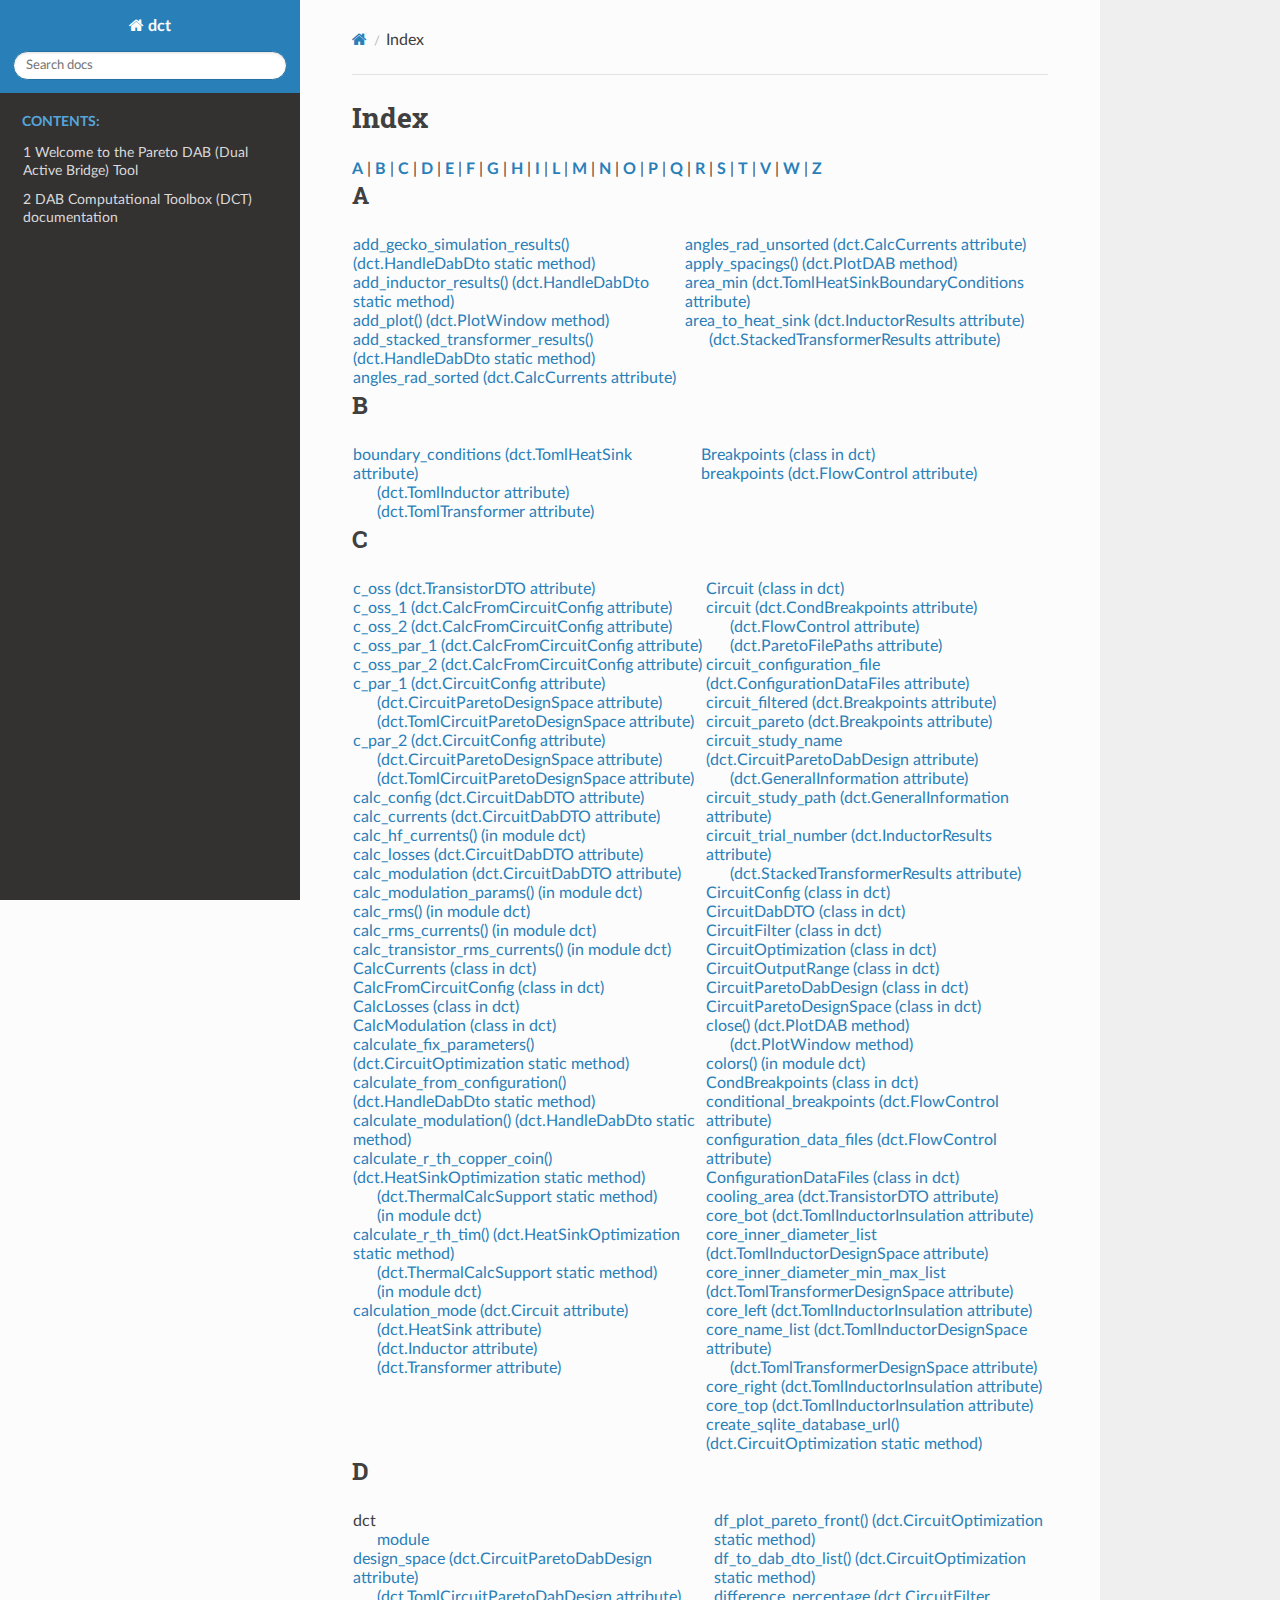
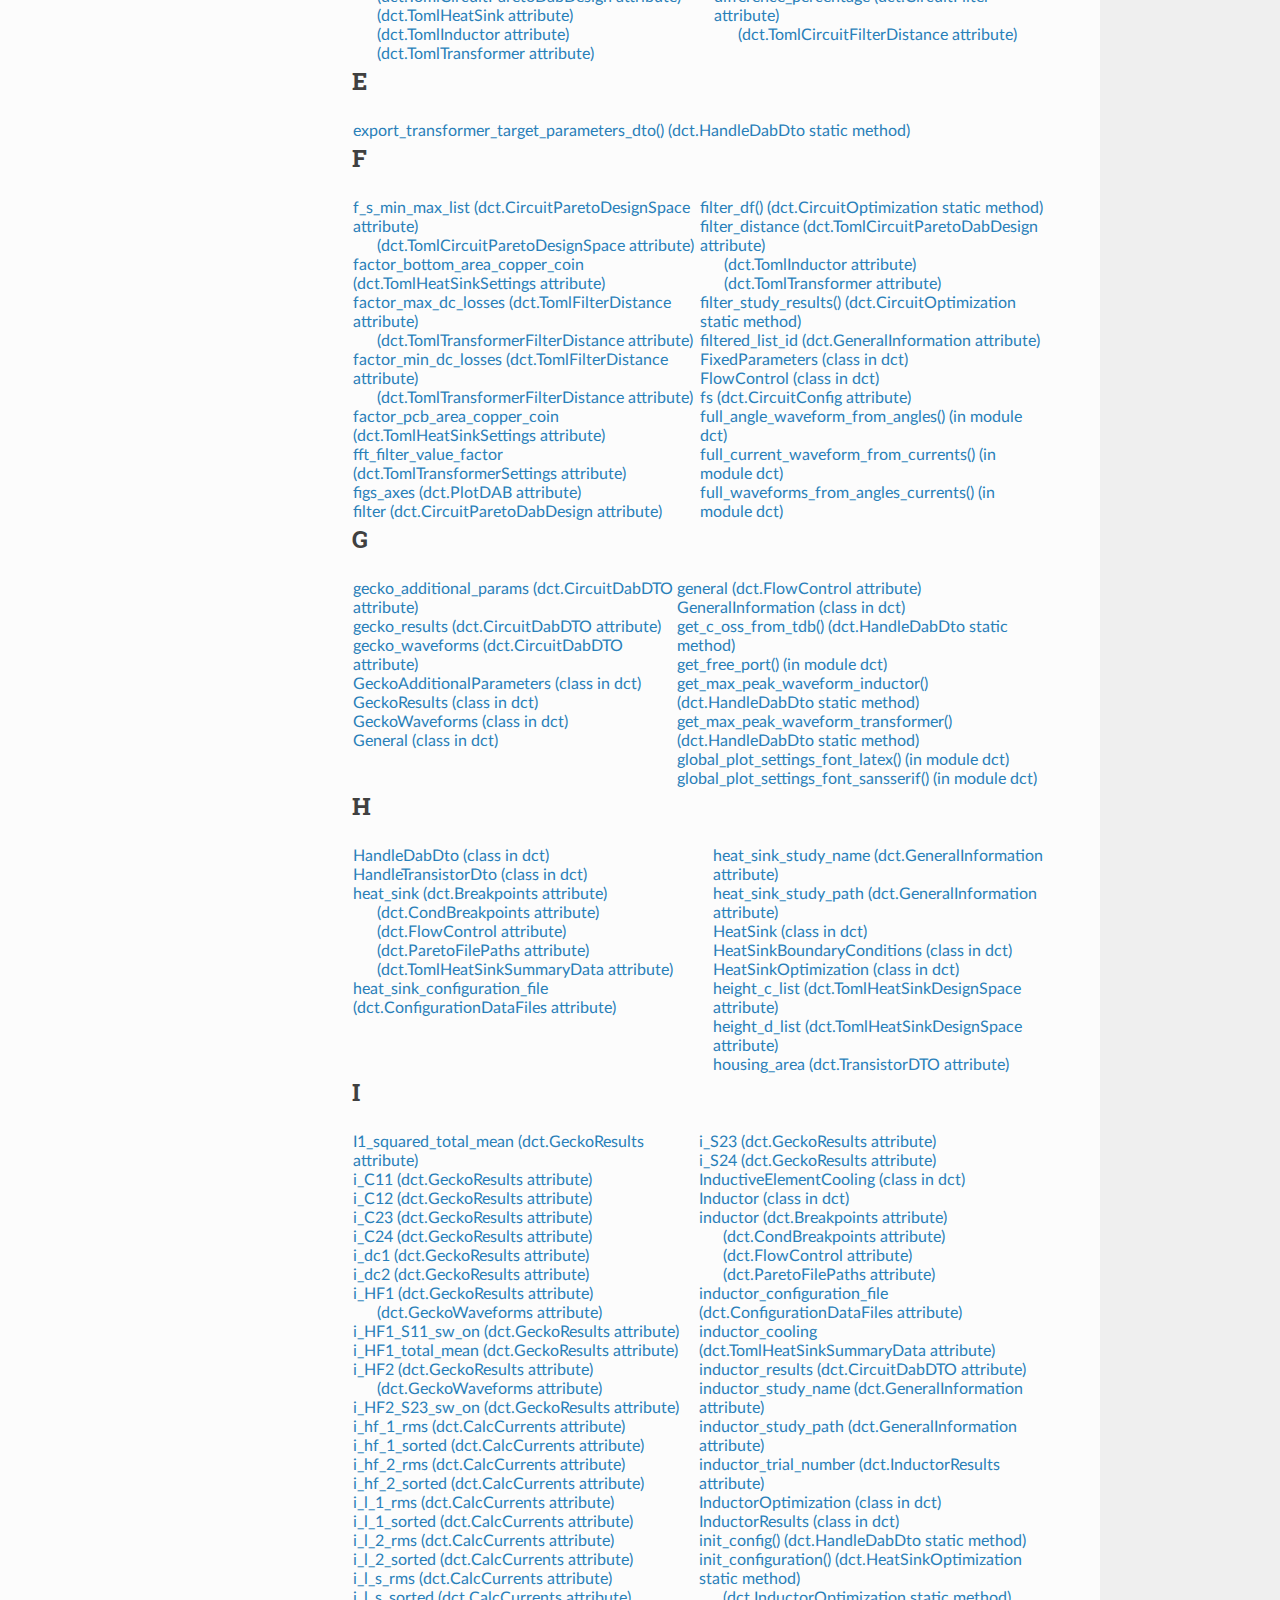
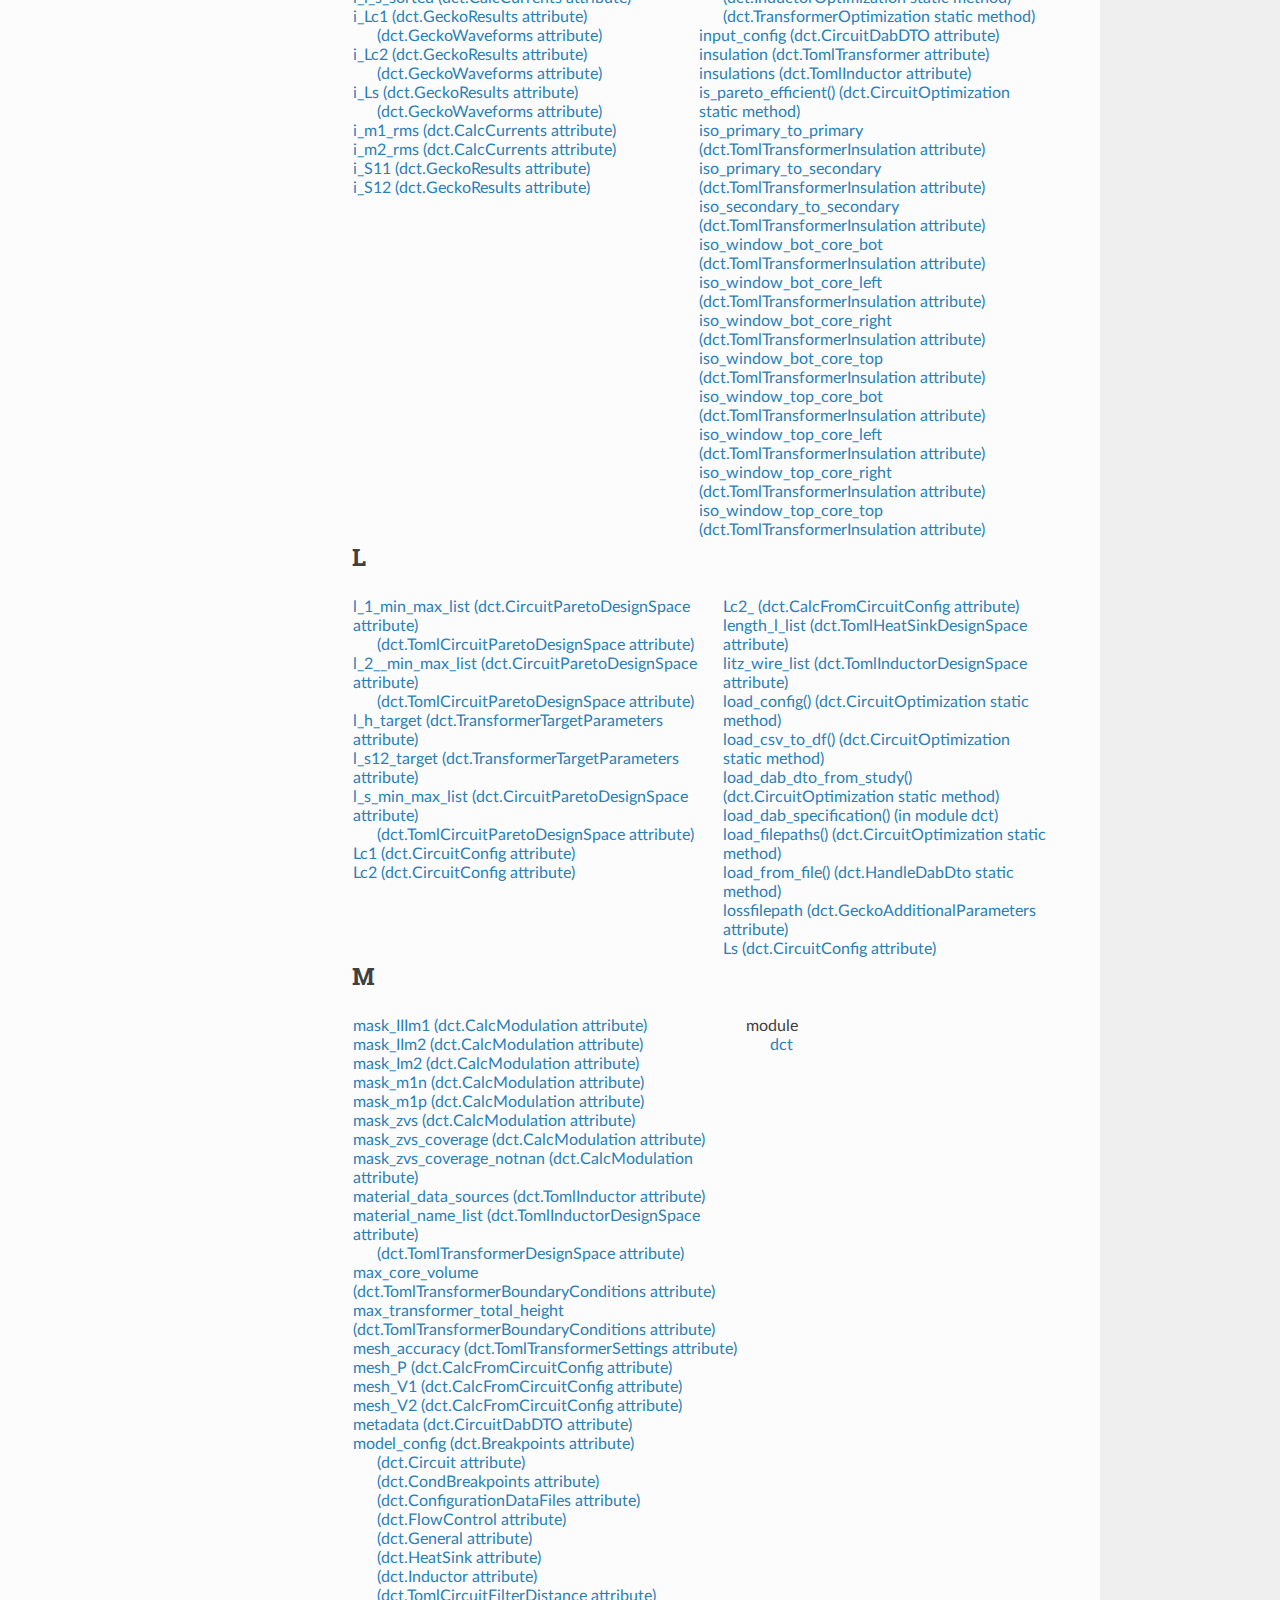
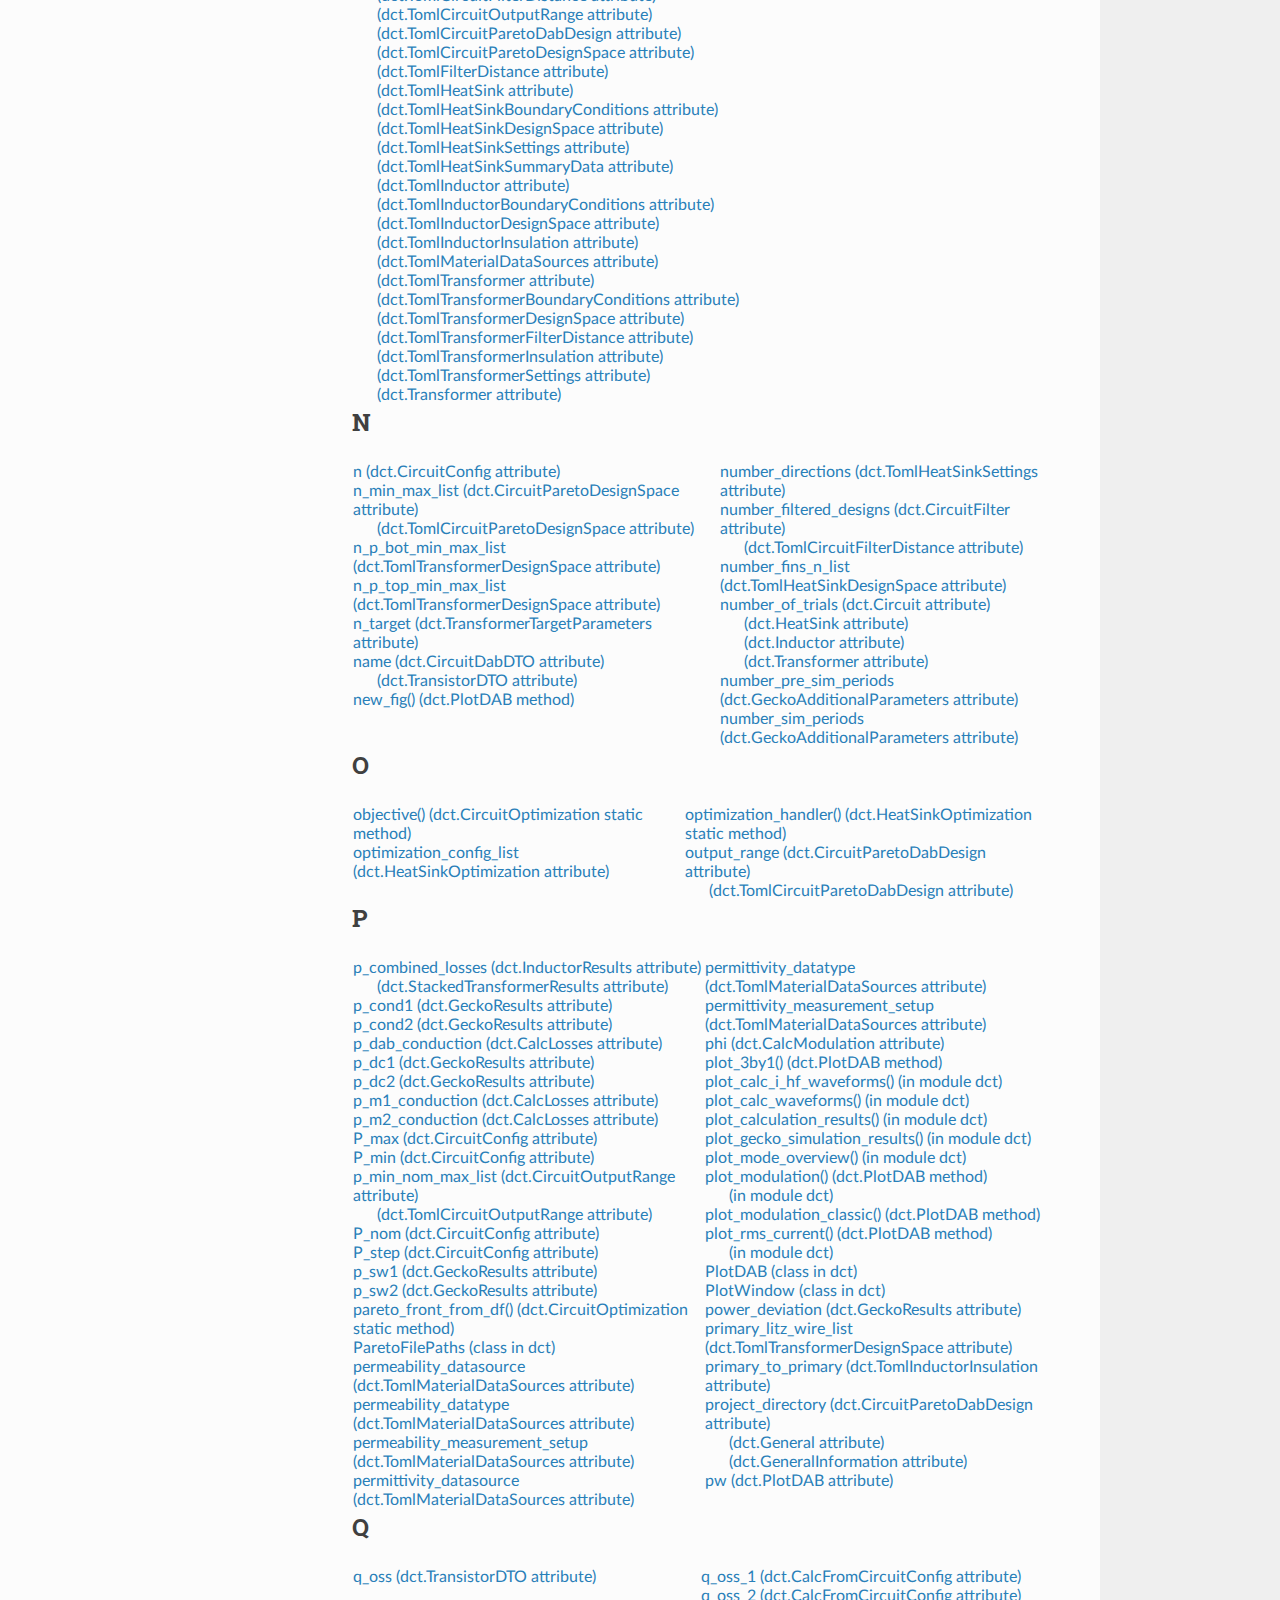
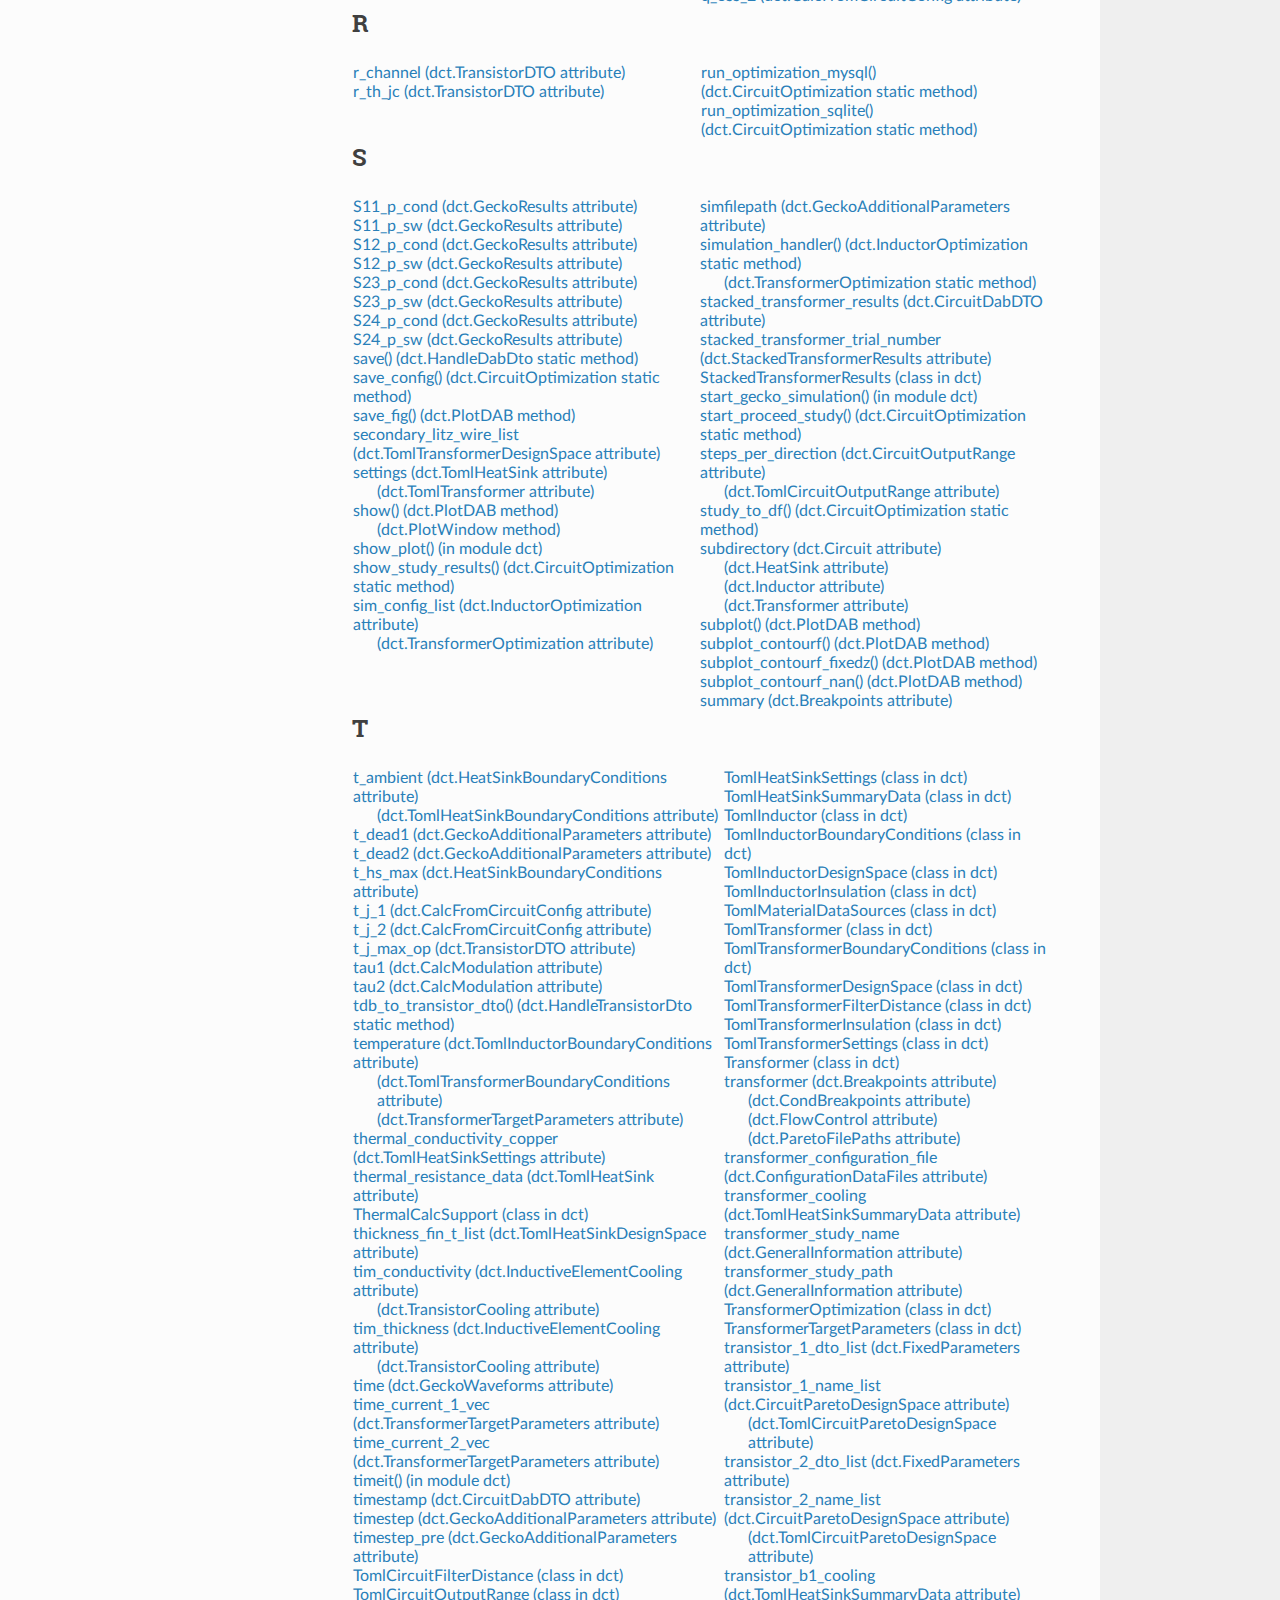
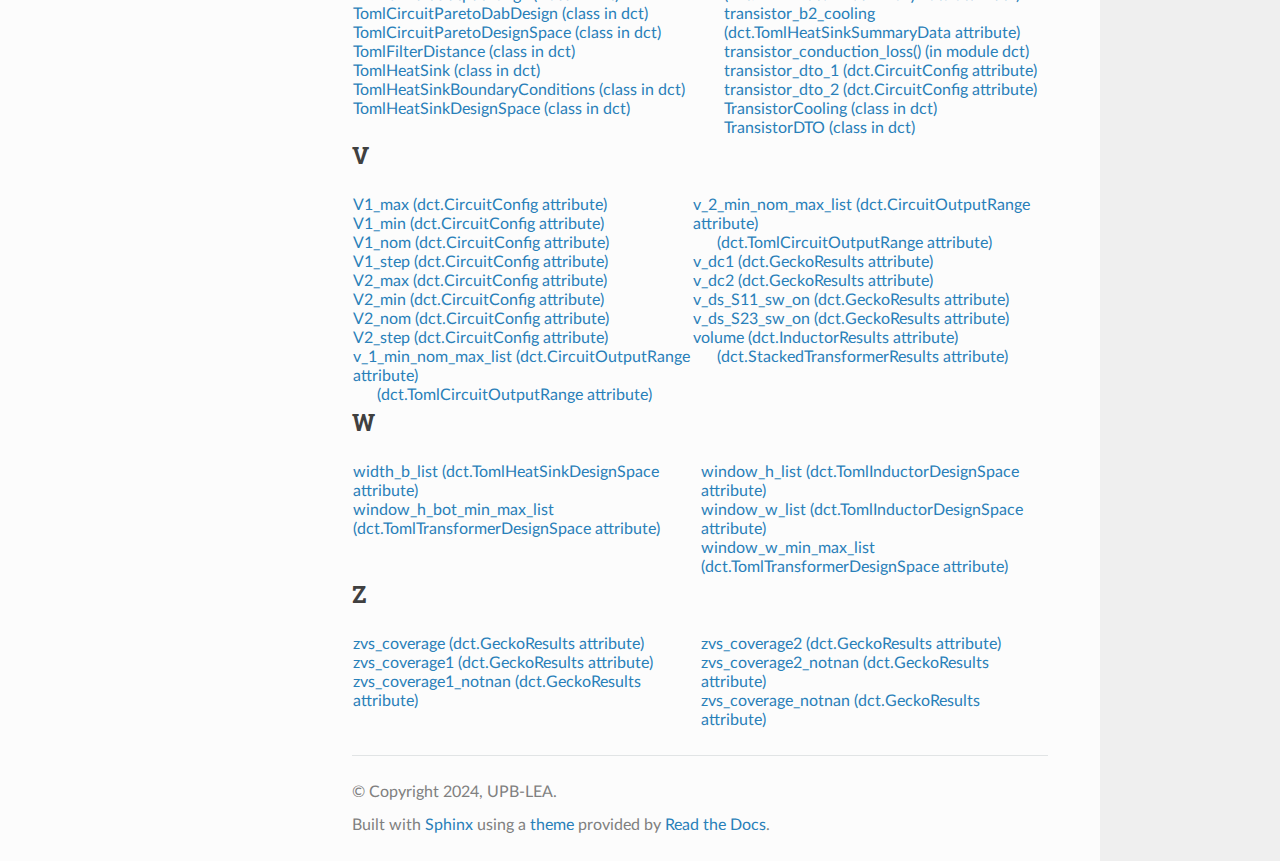
==== commit c10e9583: "deploy: ce431e3cfec8c14e6ac1e13f8a013318a235b7ae" ====
--- a/genindex.html
+++ b/genindex.html
@@ -102,9 +102,9 @@
 </li>
       <li><a href="intro.html#dct.HandleDabDto.add_inductor_results">add_inductor_results() (dct.HandleDabDto static method)</a>
 </li>
+      <li><a href="intro.html#dct.PlotWindow.add_plot">add_plot() (dct.PlotWindow method)</a>
+</li>
       <li><a href="intro.html#dct.HandleDabDto.add_stacked_transformer_results">add_stacked_transformer_results() (dct.HandleDabDto static method)</a>
-</li>
-      <li><a href="intro.html#dct.PlotWindow.addPlot">addPlot() (dct.PlotWindow method)</a>
 </li>
       <li><a href="intro.html#dct.CalcCurrents.angles_rad_sorted">angles_rad_sorted (dct.CalcCurrents attribute)</a>
 </li>
